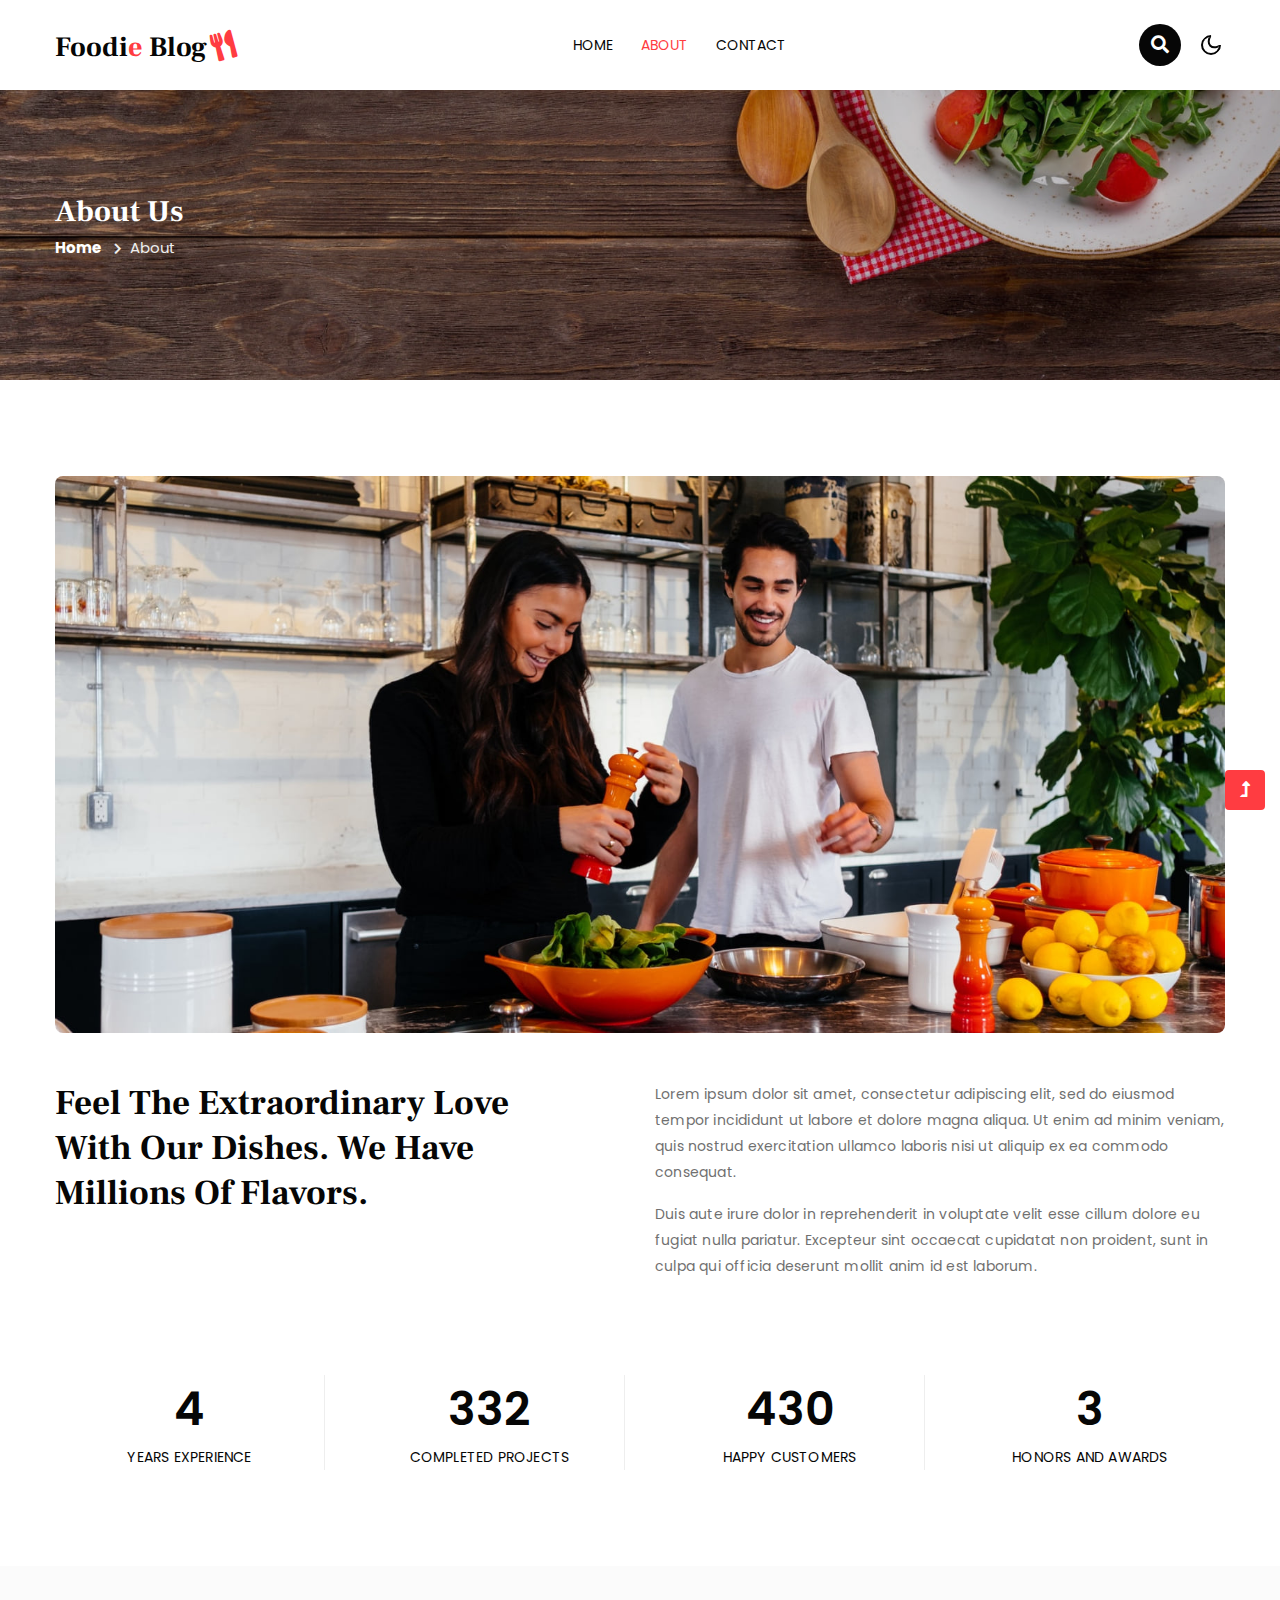
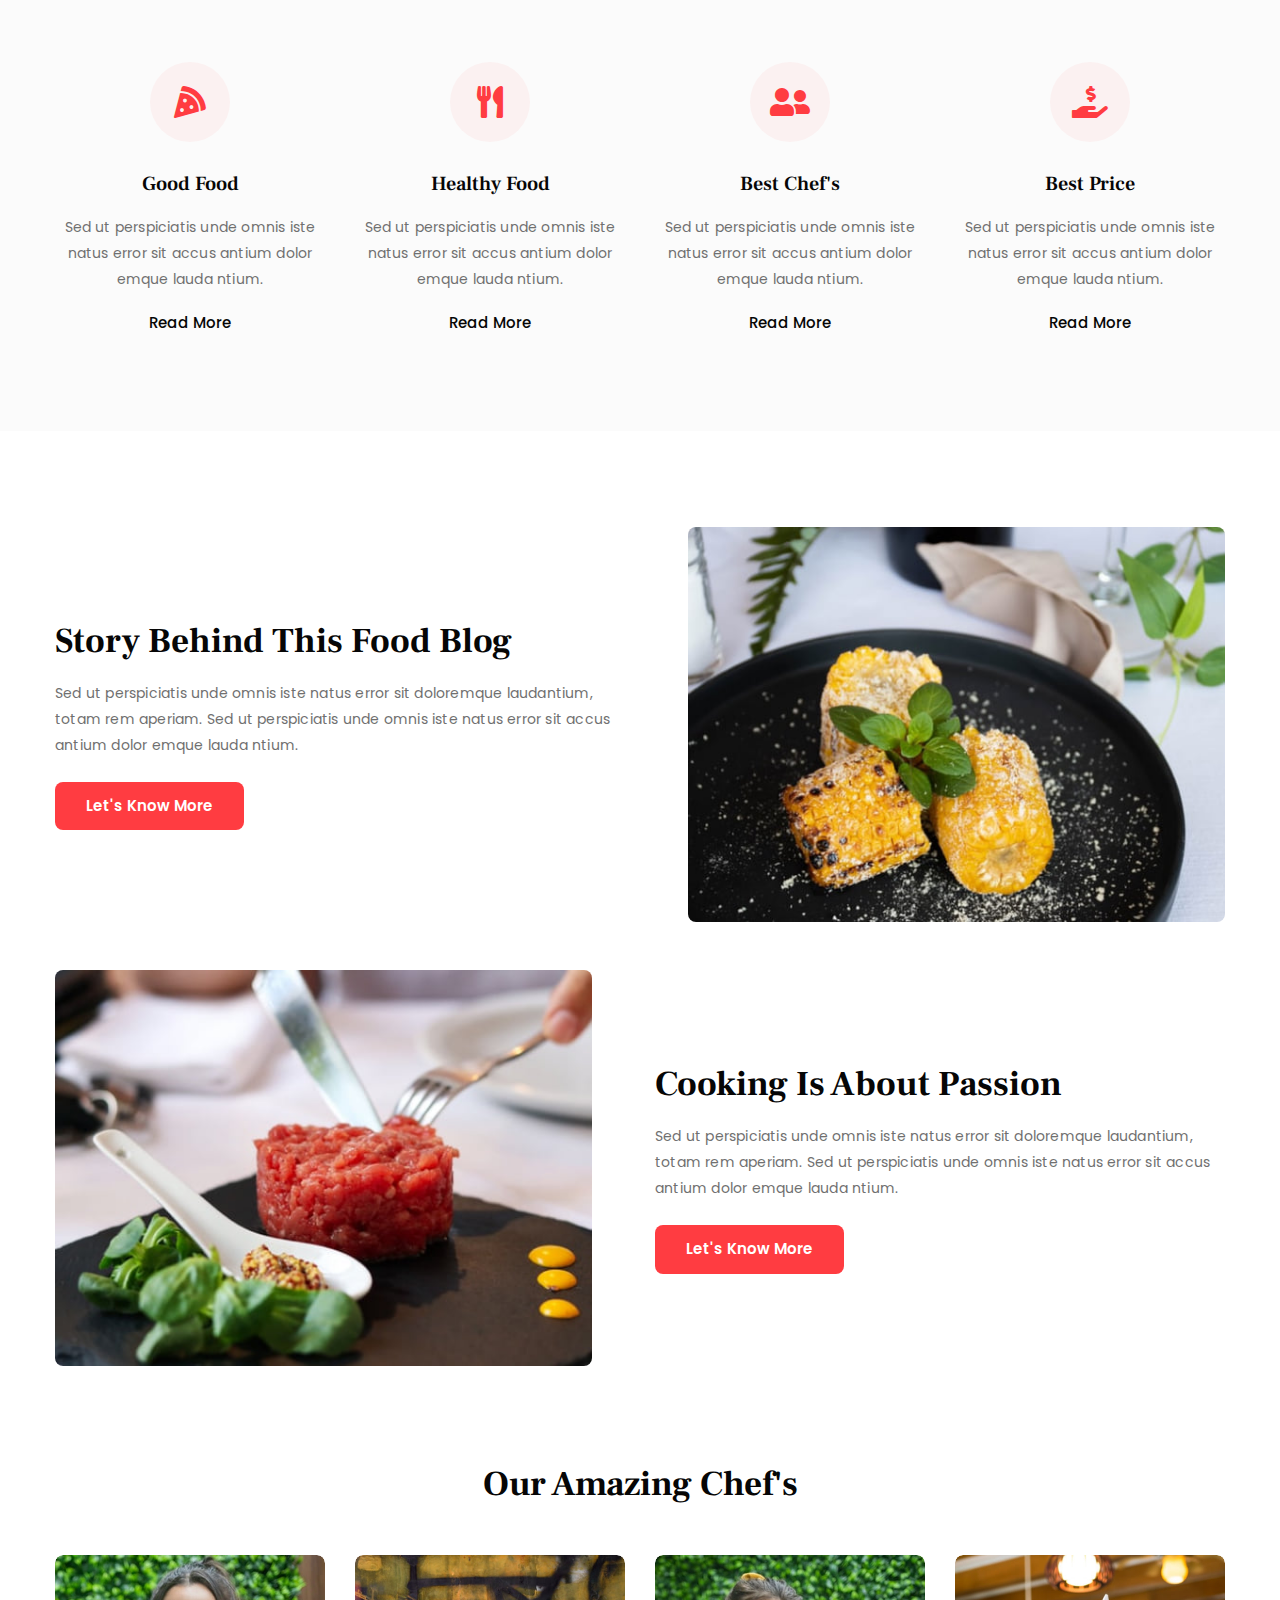
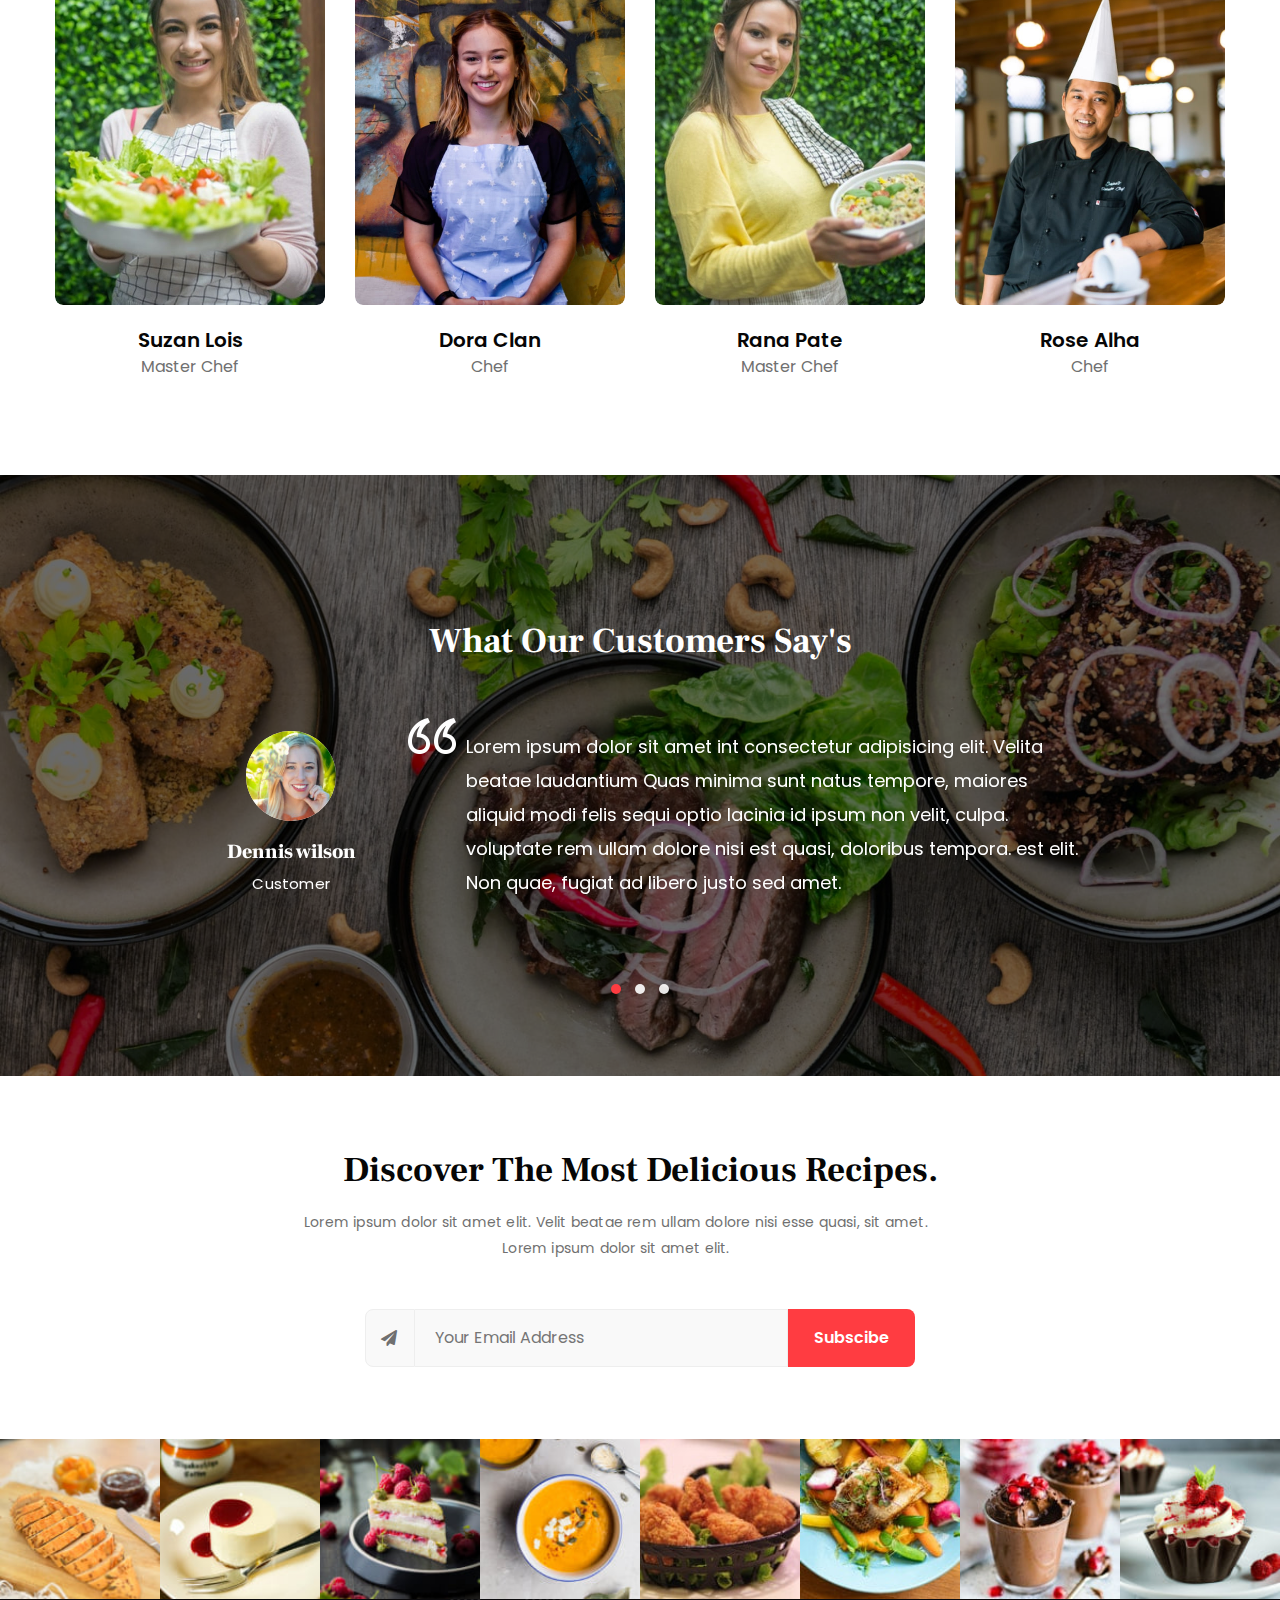
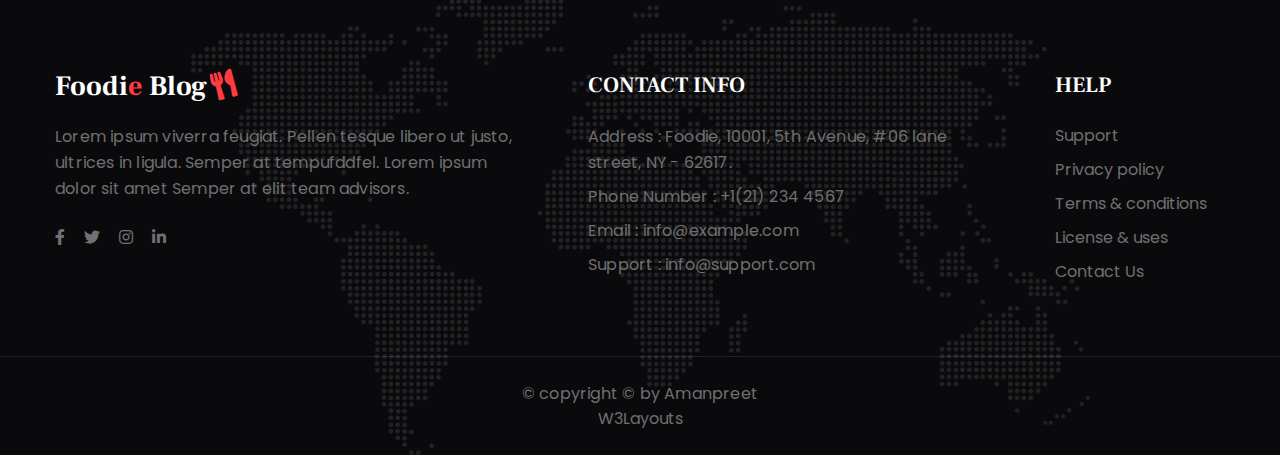
==== about.html @ e9ca2709 "Final Project" ====
<!--
Author: W3layouts
Author URL: http://w3layouts.com
-->
<!doctype html>
<html lang="en">

<head>
    <!-- Required meta tags -->
    <meta charset="utf-8">
    <meta name="viewport" content="width=device-width, initial-scale=1, shrink-to-fit=no">
    <title>Foodie Blog - Blog Category Bootstrap Responsive Website Template - About Us : W3Layouts</title>
    <!-- google-fonts -->
    <link href="//fonts.googleapis.com/css2?family=Frank+Ruhl+Libre:wght@300;400;500;700;900&display=swap"
        rel="stylesheet">
    <link
        href="//fonts.googleapis.com/css2?family=Poppins:ital,wght@0,100;0,200;0,300;0,400;0,500;0,600;0,700;0,800;0,900;1,100;1,200;1,300;1,400;1,500;1,600;1,700;1,800;1,900&display=swap"
        rel="stylesheet">
    <!-- //google-fonts -->
    <!-- Template CSS Style link -->
    <link rel="stylesheet" href="assets/css/style-starter.css">
</head>

<body>
    <!--header-->
    <header id="site-header" class="fixed-top">
        <div class="container">
            <nav class="navbar navbar-expand-lg stroke">
                <h1>
                    <a class="navbar-brand" href="index.html">
                        Foodi<span>e</span> Blog<i class="fas fa-utensils"></i>
                    </a>
                </h1>
                <!-- if logo is image enable this   
    <a class="navbar-brand" href="#index.html">
        <img src="image-path" alt="Your logo" title="Your logo" style="height:35px;" />
    </a> -->
                <button class="navbar-toggler  collapsed bg-gradient" type="button" data-toggle="collapse"
                    data-target="#navbarTogglerDemo02" aria-controls="navbarTogglerDemo02" aria-expanded="false"
                    aria-label="Toggle navigation">
                    <span class="navbar-toggler-icon fa icon-expand fa-bars"></span>
                    <span class="navbar-toggler-icon fa icon-close fa-times"></span>
                </button>

                <div class="collapse navbar-collapse" id="navbarTogglerDemo02">
                    <ul class="navbar-nav mx-lg-auto">
                        <li class="nav-item">
                            <a class="nav-link" href="index.html">Home <span class="sr-only">(current)</span></a>
                        </li>
                        <li class="nav-item active">
                            <a class="nav-link" href="about.html">About</a>
                        </li>
                        <li class="nav-item">
                            <a class="nav-link" href="contact.html">Contact</a>
                        </li>
                    </ul>
                </div>
                <!-- search button -->
                <div class="search-right ml-lg-3">
                    <div class="search-container">
                        <form action="/search" method="get">
                            <input class="search expandright" id="searchright" type="search" name="q"
                                placeholder="Search">
                            <label class="button searchbutton" for="searchright"><i class="fas fa-search"></i></label>
                        </form>
                    </div>
                </div>
                <!-- //search button -->
                <!-- toggle switch for light and dark theme -->
                <div class="cont-ser-position">
                    <nav class="navigation">
                        <div class="theme-switch-wrapper">
                            <label class="theme-switch" for="checkbox">
                                <input type="checkbox" id="checkbox">
                                <div class="mode-container">
                                    <i class="gg-sun"></i>
                                    <i class="gg-moon"></i>
                                </div>
                            </label>
                        </div>
                    </nav>
                </div>
                <!-- //toggle switch for light and dark theme -->
            </nav>
        </div>
    </header>
    <!--//header-->

    <!-- inner banner -->
    <section class="inner-banner py-5">
        <div class="w3l-breadcrumb py-lg-5">
            <div class="container pt-sm-5 pt-4 pb-sm-4">
                <h4 class="inner-text-title font-weight-bold pt-5">About Us</h4>
                <ul class="breadcrumbs-custom-path">
                    <li><a href="index.html">Home</a></li>
                    <li class="active"><span class="fa fa-chevron-right mx-2" aria-hidden="true"></span>About</li>
                </ul>
            </div>
        </div>
    </section>
    <!-- //inner banner -->

    <!-- about section -->
    <section class="about-section py-5">
        <div class="container py-md-5 py-4">
            <img src="assets/images/about.jpg" alt="" class="img-fluid radius-image">
            <div class="row mt-sm-5 mt-4">
                <div class="col-lg-6 about-left-inner pr-lg-5">
                    <h3 class="title-style">Feel the extraordinary love with our dishes. We have millions of flavors.
                    </h3>
                </div>
                <div class="col-lg-6 about-right-inner mt-lg-0 mt-4">
                    <p>Lorem ipsum dolor sit amet, consectetur adipiscing elit, sed do eiusmod tempor
                        incididunt ut labore et dolore magna aliqua. Ut enim ad minim veniam, quis nostrud exercitation
                        ullamco laboris nisi ut aliquip ex ea commodo consequat. </p>
                    <p class="mt-3">Duis aute irure dolor in reprehenderit in voluptate velit esse cillum dolore eu
                        fugiat nulla pariatur. Excepteur sint occaecat cupidatat non proident, sunt in culpa qui officia
                        deserunt mollit anim id est laborum.</p>
                </div>
            </div>
        </div>
    </section>
    <!-- //about section -->

    <!-- stats -->
    <section class="w3_stats pb-5" id="stats">
        <div class="container pb-md-5 pb-4">
            <div class="w3-stats">
                <div class="row text-center">
                    <div class="col-lg-3 col-sm-6">
                        <div class="counter">
                            <div class="timer count-title count-number" data-to="36" data-speed="1500"></div>
                            <p class="count-text">Years Experience</p>
                        </div>
                    </div>
                    <div class="col-lg-3 col-sm-6 mt-sm-0 mt-4">
                        <div class="counter">
                            <div class="timer count-title count-number" data-to="2780" data-speed="1500"></div>
                            <p class="count-text">Completed Projects</p>
                        </div>
                    </div>
                    <div class="col-lg-3 col-sm-6 mt-lg-0 mt-4">
                        <div class="counter">
                            <div class="timer count-title count-number" data-to="3600" data-speed="1500"></div>
                            <p class="count-text">Happy Customers</p>
                        </div>
                    </div>
                    <div class="col-lg-3 col-sm-6 mt-lg-0 mt-4">
                        <div class="counter border-right-0">
                            <div class="timer count-title count-number" data-to="26" data-speed="1500"></div>
                            <p class="count-text">Honors and Awards</p>
                        </div>
                    </div>
                </div>
            </div>
        </div>
    </section>
    <!-- //stats -->

    <!-- 3 grids with icon section -->
    <section class="w3l-feature-8">
        <div class="features-main py-5">
            <div class="container py-md-5 py-4">
                <div class="row text-center">
                    <div class="col-lg-3 col-sm-6 feature-body">
                        <div class="feature-icon">
                            <i class="fas fa-pizza-slice"></i>
                        </div>
                        <div class="feature-info">
                            <h3 class="feature-title mb-3"><a href="#featured">Good Food</a></h3>
                            <p>Sed ut perspiciatis unde omnis iste natus error sit accus antium dolor emque lauda ntium.
                            </p>
                            <a href="#featured" class="feature-link">Read More</a>
                        </div>
                    </div>
                    <div class="col-lg-3 col-sm-6 feature-body mt-sm-0 mt-5">
                        <div class="feature-icon">
                            <i class="fas fa-utensils"></i>
                        </div>
                        <div class="feature-info">
                            <h3 class="feature-title mb-3"><a href="#featured">Healthy Food</a></h3>
                            <p>Sed ut perspiciatis unde omnis iste natus error sit accus antium dolor emque lauda ntium.
                            </p>
                            <a href="#featured" class="feature-link">Read More</a>
                        </div>
                    </div>
                    <div class="col-lg-3 col-sm-6 feature-body mt-lg-0 mt-5">
                        <div class="feature-icon">
                            <i class="fas fa-user-friends"></i>
                        </div>
                        <div class="feature-info">
                            <h3 class="feature-title mb-3"><a href="#featured">Best Chef's</a></h3>
                            <p>Sed ut perspiciatis unde omnis iste natus error sit accus antium dolor emque lauda ntium.
                            </p>
                            <a href="#featured" class="feature-link">Read More</a>
                        </div>
                    </div>
                    <div class="col-lg-3 col-sm-6 feature-body mt-lg-0 mt-5">
                        <div class="feature-icon">
                            <i class="fas fa-hand-holding-usd"></i>
                        </div>
                        <div class="feature-info">
                            <h3 class="feature-title mb-3"><a href="#featured">Best Price</a></h3>
                            <p>Sed ut perspiciatis unde omnis iste natus error sit accus antium dolor emque lauda ntium.
                            </p>
                            <a href="#featured" class="feature-link">Read More</a>
                        </div>
                    </div>
                </div>
            </div>
        </div>
    </section>
    <!-- //3 grids with icon section -->

    <!-- image with content section -->
    <section class="image-with-content pt-5">
        <div class="container pt-md-5 pt-4">
            <div class="row align-items-center">
                <div class="col-lg-6 content-sec-1">
                    <h3 class="title-style mb-3">Story behind this food blog</h3>
                    <p>Sed ut perspiciatis unde omnis iste natus error sit
                        doloremque laudantium, totam rem aperiam. Sed ut perspiciatis unde omnis iste natus error sit
                        accus antium dolor emque lauda ntium.
                    </p>
                    <a class="btn btn-style mt-4" href="#blog">Let's Know More</a>
                </div>
                <div class="col-lg-6 pl-lg-5 mt-lg-0 mt-sm-5 mt-4">
                    <img src="assets/images/banner-b2.jpg" alt="" class="img-fluid radius-image">
                </div>
            </div>
            <div class="row align-items-center mt-5">
                <div class="col-lg-6 pr-lg-5 mt-lg-0 mt-sm-5 mt-4 order-lg-1 order-2">
                    <img src="assets/images/banner-b1.jpg" alt="" class="img-fluid radius-image">
                </div>
                <div class="col-lg-6 content-sec-1 order-lg-2 order-1">
                    <h3 class="title-style mb-3">Cooking is about passion</h3>
                    <p>Sed ut perspiciatis unde omnis iste natus error sit
                        doloremque laudantium, totam rem aperiam. Sed ut perspiciatis unde omnis iste natus error sit
                        accus antium dolor emque lauda ntium.
                    </p>
                    <a class="btn btn-style mt-4" href="#blog">Let's Know More</a>
                </div>
            </div>
        </div>
    </section>
    <!-- //image with content section -->

    <!-- team section -->
    <section class="w3l-team section py-5" id="team">
        <div class="container py-md-5 py-4">
            <h3 class="title-style text-center mb-lg-5 mb-4">Our Amazing Chef's</h3>
            <div class="row">
                <div class="section_content teamy-team">
                    <div class="col-lg-3 col-6">
                        <div class="teamy teamy_style1 teamy_mask-circle">
                            <div class="teamy_layout">
                                <div class="teamy_preview">
                                    <img src="assets/images/team1.jpg" class="radius-image img-fluid w-100"
                                        alt="The demo photo">
                                </div>
                                <div class="teamy_back">
                                    <div class="teamy_back-inner">
                                        <a href="#facebook" class="social"> <i class="fab fa-facebook-f"></i> </a>
                                        <a href="#twitter" class="social"> <i class="fab fa-twitter"></i> </a>
                                        <a href="#instagram" class="social"> <i class="fab fa-instagram"></i> </a>
                                    </div>
                                </div>
                            </div>
                            <div class="teamy_content">
                                <a href="#url" class="teamy_name">Suzan Lois</a>
                                <span class="teamy_post">Master Chef</span>
                            </div>
                        </div>
                    </div>
                    <div class="col-lg-3 col-6">
                        <div class="teamy teamy_style1 teamy_mask-circle">
                            <div class="teamy_layout">
                                <div class="teamy_preview">
                                    <img src="assets/images/team2.jpg" class="radius-image img-fluid w-100"
                                        alt="The demo photo">
                                </div>
                                <div class="teamy_back">
                                    <div class="teamy_back-inner">
                                        <a href="#facebook" class="social"> <i class="fab fa-facebook-f"></i> </a>
                                        <a href="#twitter" class="social"> <i class="fab fa-twitter"></i> </a>
                                        <a href="#instagram" class="social"> <i class="fab fa-instagram"></i> </a>
                                    </div>
                                </div>
                            </div>
                            <div class="teamy_content">
                                <a href="#url" class="teamy_name">Dora Clan</a>
                                <span class="teamy_post">Chef</span>
                            </div>
                        </div>
                    </div>
                    <div class="col-lg-3 col-6 mt-lg-0 mt-5">
                        <div class="teamy teamy_style1 teamy_mask-circle">
                            <div class="teamy_layout">
                                <div class="teamy_preview">
                                    <img src="assets/images/team3.jpg" class="radius-image img-fluid w-100"
                                        alt="The demo photo">
                                </div>
                                <div class="teamy_back">
                                    <div class="teamy_back-inner">
                                        <a href="#facebook" class="social"> <i class="fab fa-facebook-f"></i> </a>
                                        <a href="#twitter" class="social"> <i class="fab fa-twitter"></i> </a>
                                        <a href="#instagram" class="social"> <i class="fab fa-instagram"></i> </a>
                                    </div>
                                </div>
                            </div>
                            <div class="teamy_content">
                                <a href="#url" class="teamy_name">Rana Pate</a>
                                <span class="teamy_post">Master Chef</span>
                            </div>
                        </div>
                    </div>
                    <div class="col-lg-3 col-6 mt-lg-0 mt-5">
                        <div class="teamy teamy_style1 teamy_mask-circle">
                            <div class="teamy_layout">
                                <div class="teamy_preview">
                                    <img src="assets/images/team4.jpg" class="radius-image img-fluid w-100"
                                        alt="The demo photo">
                                </div>
                                <div class="teamy_back">
                                    <div class="teamy_back-inner">
                                        <a href="#facebook" class="social"> <i class="fab fa-facebook-f"></i> </a>
                                        <a href="#twitter" class="social"> <i class="fab fa-twitter"></i> </a>
                                        <a href="#instagram" class="social"> <i class="fab fa-instagram"></i> </a>
                                    </div>
                                </div>
                            </div>
                            <div class="teamy_content">
                                <a href="#url" class="teamy_name">Rose Alha</a>
                                <span class="teamy_post">Chef</span>
                            </div>
                        </div>
                    </div>
                </div>
            </div>
        </div>
    </section>
    <!-- //team section -->

    <!-- testimonials -->
    <section class="w3l-clients-1 py-5" id="testimonials">
        <div class="cusrtomer-layout py-lg-5">
            <div class="container py-md-5 py-4">
                <div class="text-center mb-lg-5 mb-4">
                    <h3 class="title-style text-white">
                        What our Customers say's
                    </h3>
                </div>
                <div class="testimonial-row">
                    <div id="owl-demo2" class="owl-two owl-carousel owl-theme mb-md-3 mb-sm-5 mb-4">
                        <div class="item">
                            <div class="testimonial-content">
                                <div class="row testimonial align-items-center">
                                    <div class="col-md-3 testi-des">
                                        <a href="#url" class="testi-img">
                                            <img src="assets/images/testi1.jpg" alt="" class="radius-image img-fluid">
                                        </a>
                                        <div class="peopl align-self">
                                            <h3>Dennis wilson</h3>
                                            <p class="identity">Customer </p>
                                        </div>
                                    </div>
                                    <div class="col-md-9 pl-lg-5 mt-md-0 mt-4 text-left testi-cont">
                                        <blockquote>
                                            <q>Lorem ipsum dolor sit amet int consectetur adipisicing elit. Velita
                                                beatae
                                                laudantium Quas minima sunt natus tempore, maiores aliquid modi felis
                                                sequi optio lacinia id ipsum non velit, culpa.
                                                voluptate rem ullam dolore nisi est quasi, doloribus tempora.
                                                est elit. Non quae, fugiat ad libero justo sed amet.</q>
                                        </blockquote>
                                    </div>
                                </div>
                            </div>
                        </div>
                        <div class="item">
                            <div class="testimonial-content">
                                <div class="row testimonial align-items-center">
                                    <div class="col-md-3 testi-des">
                                        <a href="#url" class="testi-img">
                                            <img src="assets/images/testi2.jpg" alt="" class="radius-image img-fluid">
                                        </a>
                                        <div class="peopl align-self">
                                            <h3>Dennis wilson</h3>
                                            <p class="identity">Customer </p>
                                        </div>
                                    </div>
                                    <div class="col-md-9 pl-lg-5 mt-md-0 mt-4 text-left testi-cont">
                                        <blockquote>
                                            <q>Lorem ipsum dolor sit amet int consectetur adipisicing elit. Velita
                                                beatae
                                                laudantium Quas minima sunt natus tempore, maiores aliquid modi felis
                                                sequi optio lacinia id ipsum non velit, culpa.
                                                voluptate rem ullam dolore nisi est quasi, doloribus tempora.
                                                est elit. Non quae, fugiat ad libero justo sed amet.</q>
                                        </blockquote>
                                    </div>
                                </div>
                            </div>
                        </div>
                        <div class="item">
                            <div class="testimonial-content">
                                <div class="row testimonial align-items-center">
                                    <div class="col-md-3 testi-des">
                                        <a href="#url" class="testi-img">
                                            <img src="assets/images/testi3.jpg" alt="" class="radius-image img-fluid">
                                        </a>
                                        <div class="peopl align-self">
                                            <h3>Dennis wilson</h3>
                                            <p class="identity">Customer </p>
                                        </div>
                                    </div>
                                    <div class="col-md-9 pl-lg-5 mt-md-0 mt-4 text-left testi-cont">
                                        <blockquote>
                                            <q>Lorem ipsum dolor sit amet int consectetur adipisicing elit. Velita
                                                beatae
                                                laudantium Quas minima sunt natus tempore, maiores aliquid modi felis
                                                sequi optio lacinia id ipsum non velit, culpa.
                                                voluptate rem ullam dolore nisi est quasi, doloribus tempora.
                                                est elit. Non quae, fugiat ad libero justo sed amet.</q>
                                        </blockquote>
                                    </div>
                                </div>
                            </div>
                        </div>
                    </div>
                </div>
            </div>
        </div>
    </section>
    <!-- //testimonials -->

    <!-- subscribe section -->
    <section class="w3l-project py-5" id="subscribe">
        <div class="container py-4">
            <div class="bottom-info">
                <div class="header-section text-center">
                    <h3 class="title-style">Discover the most delicious recipes.</h3>
                    <p class="mt-3 pr-lg-5">Lorem ipsum dolor sit amet elit. Velit beatae
                        rem ullam dolore nisi esse quasi, sit amet. Lorem ipsum dolor sit
                        amet elit.</p>
                </div>
                <form action="#" class="subscribe mt-5" method="post">
                    <div class="input-group-text"><i class="fas fa-paper-plane"></i></div>
                    <input type="email" name="email" placeholder="Your Email Address" required="">
                    <button class="btn btn-style">Subscibe</button>
                </form>
            </div>
        </div>
    </section>
    <!-- //subscribe section -->

    <!-- instagram-feeds -->
    <div class="projects" id="special">
        <div class="projects-grids">
            <div class="istagram-feeds">
                <div class="projects-w3l-grid-info">
                    <a href="blog-single.html"><img src="assets/images/blog-s1.jpg" class="img-fluid" alt="" />
                        <div class="content-overlay"></div>
                        <div class="content-details fadeIn-top">
                            <span class="fab fa-instagram"></span>
                        </div>
                    </a>
                </div>
                <div class="projects-w3l-grid-info">
                    <a href="blog-single.html"><img src="assets/images/blog-s2.jpg" class="img-fluid" alt="" />
                        <div class="content-overlay"></div>
                        <div class="content-details fadeIn-top">
                            <span class="fab fa-instagram"></span>
                        </div>
                    </a>
                </div>
                <div class="projects-w3l-grid-info">
                    <a href="blog-single.html"><img src="assets/images/blog-s3.jpg" class="img-fluid" alt="" />
                        <div class="content-overlay"></div>
                        <div class="content-details fadeIn-top">
                            <span class="fab fa-instagram"></span>
                        </div>
                    </a>
                </div>
                <div class="projects-w3l-grid-info">
                    <a href="blog-single.html"><img src="assets/images/blog-s4.jpg" class="img-fluid" alt="" />
                        <div class="content-overlay"></div>
                        <div class="content-details fadeIn-top">
                            <span class="fab fa-instagram"></span>
                        </div>
                    </a>
                </div>
                <div class="projects-w3l-grid-info">
                    <a href="blog-single.html"><img src="assets/images/blog-s5.jpg" class="img-fluid" alt="" />
                        <div class="content-overlay"></div>
                        <div class="content-details fadeIn-top">
                            <span class="fab fa-instagram"></span>
                        </div>
                    </a>
                </div>
                <div class="projects-w3l-grid-info">
                    <a href="blog-single.html"><img src="assets/images/blog-s6.jpg" class="img-fluid" alt="" />
                        <div class="content-overlay"></div>
                        <div class="content-details fadeIn-top">
                            <span class="fab fa-instagram"></span>
                        </div>
                    </a>
                </div>
                <div class="projects-w3l-grid-info">
                    <a href="blog-single.html"><img src="assets/images/blog-s8.jpg" class="img-fluid" alt="" />
                        <div class="content-overlay"></div>
                        <div class="content-details fadeIn-top">
                            <span class="fab fa-instagram"></span>
                        </div>
                    </a>
                </div>
                <div class="projects-w3l-grid-info">
                    <a href="blog-single.html"><img src="assets/images/blog-s7.jpg" class="img-fluid" alt="" />
                        <div class="content-overlay"></div>
                        <div class="content-details fadeIn-top">
                            <span class="fab fa-instagram"></span>
                        </div>
                    </a>
                </div>
            </div>
        </div>
    </div>
    <!-- //instagram-feeds -->

    <!-- footer -->
    <footer class="w3l-footer-29-main">
        <div class="footer-29 py-5">
            <div class="container py-sm-4">
                <div class="row footer-top-29">
                    <div class="col-lg-5 col-md-6 footer-list-29 footer-1">
                        <h2 class="mb-4">
                            <a class="footer-logo" href="index.html">
                                Foodi<span>e</span> Blog<i class="fas fa-utensils"></i>
                            </a>
                        </h2>
                        <p>Lorem ipsum viverra feugiat. Pellen tesque libero ut justo, ultrices in ligula. Semper at
                            tempufddfel. Lorem ipsum dolor sit amet Semper at elit team advisors.</p>
                        <div class="main-social-footer-29 mt-md-4 mt-3">
                            <a href="#facebook" class="facebook"><i class="fab fa-facebook-f"></i></a>
                            <a href="#twitter" class="twitter"><i class="fab fa-twitter"></i></a>
                            <a href="#instagram" class="instagram"><i class="fab fa-instagram"></i></a>
                            <a href="#linkedin" class="linkedin"><i class="fab fa-linkedin-in"></i></a>
                        </div>
                    </div>

                    <div class="col-xl-5 col-lg-4 col-md-6 footer-list-29 footer-1 px-xl-5 mt-md-0 mt-5">
                        <h6 class="footer-title-29">Contact Info </h6>
                        <p class="mb-2">Address : Foodie, 10001, 5th Avenue, #06 lane street, NY - 62617.
                        </p>
                        <p class="mb-2">Phone Number : <a href="tel:+1(21) 234 4567">+1(21) 234 4567</a></p>
                        <p class="mb-2">Email : <a href="mailto:info@example.com">info@example.com</a></p>
                        <p>Support : <a href="mailto:info@support.com">info@support.com</a></p>
                    </div>

                    <div class="col-xl-2 col-lg-3 col-md-6 col-sm-5 col-6 footer-list-29 footer-2 mt-lg-0 mt-5">
                        <ul>
                            <h6 class="footer-title-29">Help</h6>
                            <li><a href="#support">Support</a></li>
                            <li><a href="#privacy">Privacy policy</a></li>
                            <li><a href="#terms">Terms & conditions</a></li>
                            <li><a href="#license">License & uses</a></li>
                            <li><a href="contact.html">Contact Us</a></li>
                        </ul>
                    </div>
                </div>
            </div>
        </div>
        <!-- copyright -->
        <section class="w3l-copyright text-center">
            <div class="container">
                <p class="copy-footer-29">© copyright &copy; by Amanpreet</a></p> <a
                        href="https://w3layouts.com/" target="_blank">
                        W3Layouts</a></p>
            </div>
        </section>
        <!-- //copyright -->
    </footer>
    <!-- //footer -->

    <!-- Js scripts -->
    <!-- move top -->
    <button onclick="topFunction()" id="movetop" title="Go to top">
        <span class="fas fa-level-up-alt" aria-hidden="true"></span>
    </button>
    <script>
        // When the user scrolls down 20px from the top of the document, show the button
        window.onscroll = function () {
            scrollFunction()
        };

        function scrollFunction() {
            if (document.body.scrollTop > 20 || document.documentElement.scrollTop > 20) {
                document.getElementById("movetop").style.display = "block";
            } else {
                document.getElementById("movetop").style.display = "none";
            }
        }

        // When the user clicks on the button, scroll to the top of the document
        function topFunction() {
            document.body.scrollTop = 0;
            document.documentElement.scrollTop = 0;
        }
    </script>
    <!-- //move top -->

    <!-- common jquery plugin -->
    <script src="assets/js/jquery-3.3.1.min.js"></script>
    <!-- //common jquery plugin -->

    <!-- counter for stats -->
    <script src="assets/js/counter.js"></script>
    <!-- //counter for stats -->

    <!-- owl carousel -->
    <script src="assets/js/owl.carousel.js"></script>
    <!-- script for tesimonials carousel slider -->
    <script>
        $(document).ready(function () {
            $("#owl-demo2").owlCarousel({
                loop: true,
                nav: false,
                margin: 50,
                autoplay: true,
                autoplayTimeout: 5000,
                autoplaySpeed: 1000,
                responsiveClass: true,
                responsive: {
                    0: {
                        items: 1,
                        nav: false
                    },
                    1000: {
                        items: 1,
                        nav: false
                    }
                }
            })
        })
    </script>
    <!-- //script for tesimonials carousel slider -->

    <!-- theme switch js (light and dark)-->
    <script src="assets/js/theme-change.js"></script>
    <!-- //theme switch js (light and dark)-->

    <!-- MENU-JS -->
    <script>
        $(window).on("scroll", function () {
            var scroll = $(window).scrollTop();

            if (scroll >= 80) {
                $("#site-header").addClass("nav-fixed");
            } else {
                $("#site-header").removeClass("nav-fixed");
            }
        });

        //Main navigation Active Class Add Remove
        $(".navbar-toggler").on("click", function () {
            $("header").toggleClass("active");
        });
        $(document).on("ready", function () {
            if ($(window).width() > 991) {
                $("header").removeClass("active");
            }
            $(window).on("resize", function () {
                if ($(window).width() > 991) {
                    $("header").removeClass("active");
                }
            });
        });
    </script>
    <!-- //MENU-JS -->

    <!-- disable body scroll which navbar is in active -->
    <script>
        $(function () {
            $('.navbar-toggler').click(function () {
                $('body').toggleClass('noscroll');
            })
        });
    </script>
    <!-- //disable body scroll which navbar is in active -->

    <!-- bootstrap -->
    <script src="assets/js/bootstrap.min.js"></script>
    <!-- //bootstrap -->
    <!-- //Js scripts -->
</body>

</html>
---- assets/css/style-starter.css ----
@charset "UTF-8";

/*--
Author: W3layouts
Author URL: http://w3layouts.com
--*/
/*!
 * Bootstrap v4.4.1 (https://getbootstrap.com/)
 * Copyright 2011-2019 The Bootstrap Authors
 * Copyright 2011-2019 Twitter, Inc.
 * Licensed under MIT (https://github.com/twbs/bootstrap/blob/master/LICENSE)
 */
:root {
  --blue: #007bff;
  --indigo: #6610f2;
  --purple: #6f42c1;
  --pink: #e83e8c;
  --red: #dc3545;
  --orange: #fd7e14;
  --yellow: #ffc107;
  --green: #28a745;
  --teal: #20c997;
  --cyan: #17a2b8;
  --white: #fff;
  --gray: #6c757d;
  --gray-dark: #343a40;
  --primary: #f34235;
  --secondary: #131514;
  --success: #28a745;
  --info: #17a2b8;
  --warning: #ffc107;
  --danger: #dc3545;
  --light: #f8f9fa;
  --dark: #343a40;
  --breakpoint-xs: 0;
  --breakpoint-sm: 576px;
  --breakpoint-md: 768px;
  --breakpoint-lg: 992px;
  --breakpoint-xl: 1200px;
  --font-family-sans-serif: -apple-system, BlinkMacSystemFont, "Segoe UI", Roboto, "Helvetica Neue", Arial, "Noto Sans", sans-serif, "Apple Color Emoji", "Segoe UI Emoji", "Segoe UI Symbol", "Noto Color Emoji";
  --font-family-monospace: SFMono-Regular, Menlo, Monaco, Consolas, "Liberation Mono", "Courier New", monospace;
}

*,
*::before,
*::after {
  box-sizing: border-box;
}

html {
  font-family: sans-serif;
  line-height: 1.15;
  -webkit-text-size-adjust: 100%;
  -webkit-tap-highlight-color: rgba(0, 0, 0, 0);
}

article,
aside,
figcaption,
figure,
footer,
header,
hgroup,
main,
nav,
section {
  display: block;
}

body {
  margin: 0;
  font-family: -apple-system, BlinkMacSystemFont, "Segoe UI", Roboto, "Helvetica Neue", Arial, "Noto Sans", sans-serif, "Apple Color Emoji", "Segoe UI Emoji", "Segoe UI Symbol", "Noto Color Emoji";
  font-size: 1rem;
  font-weight: 400;
  line-height: 1.5;
  color: #212529;
  text-align: left;
  background-color: #fff;
}

[tabindex="-1"]:focus:not(:focus-visible) {
  outline: 0 !important;
}

hr {
  box-sizing: content-box;
  height: 0;
  overflow: visible;
}

h1,
h2,
h3,
h4,
h5,
h6 {
  margin-top: 0;
  margin-bottom: 0.5rem;
}

p {
  margin-top: 0;
  margin-bottom: 1rem;
}

abbr[title],
abbr[data-original-title] {
  text-decoration: underline;
  -webkit-text-decoration: underline dotted;
  text-decoration: underline dotted;
  cursor: help;
  border-bottom: 0;
  -webkit-text-decoration-skip-ink: none;
  text-decoration-skip-ink: none;
}

address {
  margin-bottom: 1rem;
  font-style: normal;
  line-height: inherit;
}

ol,
ul,
dl {
  margin-top: 0;
  margin-bottom: 1rem;
}

ol ol,
ul ul,
ol ul,
ul ol {
  margin-bottom: 0;
}

dt {
  font-weight: 600;
}

dd {
  margin-bottom: .5rem;
  margin-left: 0;
}

blockquote {
  margin: 0 0 1rem;
}

b,
strong {
  font-weight: bolder;
}

small {
  font-size: 80%;
}

sub,
sup {
  position: relative;
  font-size: 75%;
  line-height: 0;
  vertical-align: baseline;
}

sub {
  bottom: -.25em;
}

sup {
  top: -.5em;
}

a {
  color: var(--font-color);
  text-decoration: none;
  background-color: transparent;
}

a:hover {
  color: var(--primary-color);
  text-decoration: underline;
}

a,
a:hover,
button,
button:hover {
  text-decoration: none;
  transition: .5s all;
  -moz-transition: .5s all;
}

a:not([href]) {
  color: inherit;
  text-decoration: none;
}

a:not([href]):hover {
  color: inherit;
  text-decoration: none;
}

pre,
code,
kbd,
samp {
  font-family: SFMono-Regular, Menlo, Monaco, Consolas, "Liberation Mono", "Courier New", monospace;
  font-size: 1em;
}

pre {
  margin-top: 0;
  margin-bottom: 1rem;
  overflow: auto;
}

figure {
  margin: 0 0 1rem;
}

img {
  vertical-align: middle;
  border-style: none;
}

svg {
  overflow: hidden;
  vertical-align: middle;
}

table {
  border-collapse: collapse;
}

caption {
  padding-top: 0.75rem;
  padding-bottom: 0.75rem;
  color: #6c757d;
  text-align: left;
  caption-side: bottom;
}

th {
  text-align: inherit;
}

label {
  display: inline-block;
  margin-bottom: 0.5rem;
}

button {
  border-radius: 0;
}

button:focus {
  outline: 1px dotted;
  outline: 5px auto -webkit-focus-ring-color;
}

input,
button,
select,
optgroup,
textarea {
  margin: 0;
  font-family: inherit;
  font-size: inherit;
  line-height: inherit;
}

button,
input {
  overflow: visible;
}

button,
select {
  text-transform: none;
}

select {
  word-wrap: normal;
}

button,
[type="button"],
[type="reset"],
[type="submit"] {
  -webkit-appearance: button;
}

button:not(:disabled),
[type="button"]:not(:disabled),
[type="reset"]:not(:disabled),
[type="submit"]:not(:disabled) {
  cursor: pointer;
}

button::-moz-focus-inner,
[type="button"]::-moz-focus-inner,
[type="reset"]::-moz-focus-inner,
[type="submit"]::-moz-focus-inner {
  padding: 0;
  border-style: none;
}

input[type="radio"],
input[type="checkbox"] {
  box-sizing: border-box;
  padding: 0;
}

input[type="date"],
input[type="time"],
input[type="datetime-local"],
input[type="month"] {
  -webkit-appearance: listbox;
}

textarea {
  overflow: auto;
  resize: vertical;
}

fieldset {
  min-width: 0;
  padding: 0;
  margin: 0;
  border: 0;
}

legend {
  display: block;
  width: 100%;
  max-width: 100%;
  padding: 0;
  margin-bottom: .5rem;
  font-size: 1.5rem;
  line-height: inherit;
  color: inherit;
  white-space: normal;
}

@media (max-width: 1200px) {
  legend {
    font-size: calc(1.275rem + 0.3vw);
  }
}

progress {
  vertical-align: baseline;
}

[type="number"]::-webkit-inner-spin-button,
[type="number"]::-webkit-outer-spin-button {
  height: auto;
}

[type="search"] {
  outline-offset: -2px;
  -webkit-appearance: none;
}

[type="search"]::-webkit-search-decoration {
  -webkit-appearance: none;
}

::-webkit-file-upload-button {
  font: inherit;
  -webkit-appearance: button;
}

output {
  display: inline-block;
}

summary {
  display: list-item;
  cursor: pointer;
}

template {
  display: none;
}

[hidden] {
  display: none !important;
}

h1,
h2,
h3,
h4,
h5,
h6,
.h1,
.h2,
.h3,
.h4,
.h5,
.h6 {
  margin-bottom: 0.5rem;
  font-weight: 400;
  line-height: 28px;
}

h1,
.h1 {
  font-size: 2.5rem;
}

@media (max-width: 1200px) {

  h1,
  .h1 {
    font-size: calc(1.375rem + 1.5vw);
  }
}

h2,
.h2 {
  font-size: 2rem;
}

@media (max-width: 1200px) {

  h2,
  .h2 {
    font-size: calc(1.325rem + 0.9vw);
  }
}

h3,
.h3 {
  font-size: 1.75rem;
}

@media (max-width: 1200px) {

  h3,
  .h3 {
    font-size: calc(1.3rem + 0.6vw);
  }
}

h4,
.h4 {
  font-size: 1.5rem;
}

@media (max-width: 1200px) {

  h4,
  .h4 {
    font-size: calc(1.275rem + 0.3vw);
  }
}

h5,
.h5 {
  font-size: 1.25rem;
}

h6,
.h6 {
  font-size: 1rem;
}

.lead {
  font-size: 1.25rem;
  font-weight: 300;
}

.display-1 {
  font-size: 6rem;
  font-weight: 300;
  line-height: 1.2;
}

@media (max-width: 1200px) {
  .display-1 {
    font-size: calc(1.725rem + 5.7vw);
  }
}

.display-2 {
  font-size: 5.5rem;
  font-weight: 300;
  line-height: 1.2;
}

@media (max-width: 1200px) {
  .display-2 {
    font-size: calc(1.675rem + 5.1vw);
  }
}

.display-3 {
  font-size: 4.5rem;
  font-weight: 300;
  line-height: 1.2;
}

@media (max-width: 1200px) {
  .display-3 {
    font-size: calc(1.575rem + 3.9vw);
  }
}

.display-4 {
  font-size: 3.5rem;
  font-weight: 300;
  line-height: 1.2;
}

@media (max-width: 1200px) {
  .display-4 {
    font-size: calc(1.475rem + 2.7vw);
  }
}

hr {
  margin-top: 1rem;
  margin-bottom: 1rem;
  border: 0;
  border-top: 1px solid rgba(0, 0, 0, 0.1);
}

small,
.small {
  font-size: 80%;
  font-weight: 400;
}

mark,
.mark {
  padding: 0.2em;
  background-color: #fcf8e3;
}

.list-unstyled {
  padding-left: 0;
  list-style: none;
}

.list-inline {
  padding-left: 0;
  list-style: none;
}

.list-inline-item {
  display: inline-block;
}

.list-inline-item:not(:last-child) {
  margin-right: 0.5rem;
}

.initialism {
  font-size: 90%;
  text-transform: uppercase;
}

.blockquote {
  margin-bottom: 1rem;
  font-size: 1.25rem;
}

.blockquote-footer {
  display: block;
  font-size: 80%;
  color: #6c757d;
}

.blockquote-footer::before {
  content: "\2014\00A0";
}

.img-fluid {
  max-width: 100%;
  height: auto;
  width: 100%;
  display: block;
}

.img-thumbnail {
  padding: 0.25rem;
  background-color: #fff;
  border: 1px solid #dee2e6;
  border-radius: 0.25rem;
  max-width: 100%;
  height: auto;
}

.figure {
  display: inline-block;
}

.figure-img {
  margin-bottom: 0.5rem;
  line-height: 1;
}

.figure-caption {
  font-size: 90%;
  color: #6c757d;
}

code {
  font-size: 87.5%;
  color: #e83e8c;
  word-wrap: break-word;
}

a>code {
  color: inherit;
}

kbd {
  padding: 0.2rem 0.4rem;
  font-size: 87.5%;
  color: #fff;
  background-color: #212529;
  border-radius: 0.2rem;
}

kbd kbd {
  padding: 0;
  font-size: 100%;
  font-weight: 600;
}

pre {
  display: block;
  font-size: 87.5%;
  color: #212529;
}

pre code {
  font-size: inherit;
  color: inherit;
  word-break: normal;
}

.pre-scrollable {
  max-height: 340px;
  overflow-y: scroll;
}

.container {
  width: 100%;
  padding-right: 15px;
  padding-left: 15px;
  margin-right: auto;
  margin-left: auto;
}

@media (min-width: 576px) {
  .container {
    max-width: 540px;
  }
}

@media (min-width: 768px) {
  .container {
    max-width: 720px;
  }
}

@media (min-width: 992px) {
  .container {
    max-width: 960px;
  }
}

@media (min-width: 1200px) {
  .container {
    max-width: 1140px;
  }
}

.container-fluid,
.container-sm,
.container-md,
.container-lg,
.container-xl {
  width: 100%;
  padding-right: 15px;
  padding-left: 15px;
  margin-right: auto;
  margin-left: auto;
}

@media (min-width: 576px) {

  .container,
  .container-sm {
    max-width: 540px;
  }
}

@media (min-width: 768px) {

  .container,
  .container-sm,
  .container-md {
    max-width: 720px;
  }
}

@media (min-width: 992px) {

  .container,
  .container-sm,
  .container-md,
  .container-lg {
    max-width: 960px;
  }
}

@media (min-width: 1200px) {

  .container,
  .container-sm,
  .container-md,
  .container-lg,
  .container-xl {
    max-width: 1140px;
  }
}

.row {
  display: flex;
  flex-wrap: wrap;
  margin-right: -15px;
  margin-left: -15px;
}

.no-gutters {
  margin-right: 0;
  margin-left: 0;
}

.no-gutters>.col,
.no-gutters>[class*="col-"] {
  padding-right: 0;
  padding-left: 0;
}

.col-1,
.col-2,
.col-3,
.col-4,
.col-5,
.col-6,
.col-7,
.col-8,
.col-9,
.col-10,
.col-11,
.col-12,
.col,
.col-auto,
.col-sm-1,
.col-sm-2,
.col-sm-3,
.col-sm-4,
.col-sm-5,
.col-sm-6,
.col-sm-7,
.col-sm-8,
.col-sm-9,
.col-sm-10,
.col-sm-11,
.col-sm-12,
.col-sm,
.col-sm-auto,
.col-md-1,
.col-md-2,
.col-md-3,
.col-md-4,
.col-md-5,
.col-md-6,
.col-md-7,
.col-md-8,
.col-md-9,
.col-md-10,
.col-md-11,
.col-md-12,
.col-md,
.col-md-auto,
.col-lg-1,
.col-lg-2,
.col-lg-3,
.col-lg-4,
.col-lg-5,
.col-lg-6,
.col-lg-7,
.col-lg-8,
.col-lg-9,
.col-lg-10,
.col-lg-11,
.col-lg-12,
.col-lg,
.col-lg-auto,
.col-xl-1,
.col-xl-2,
.col-xl-3,
.col-xl-4,
.col-xl-5,
.col-xl-6,
.col-xl-7,
.col-xl-8,
.col-xl-9,
.col-xl-10,
.col-xl-11,
.col-xl-12,
.col-xl,
.col-xl-auto {
  position: relative;
  width: 100%;
  padding-right: 15px;
  padding-left: 15px;
}

.col {
  flex-basis: 0;
  flex-grow: 1;
  max-width: 100%;
}

.row-cols-1>* {
  flex: 0 0 100%;
  max-width: 100%;
}

.row-cols-2>* {
  flex: 0 0 50%;
  max-width: 50%;
}

.row-cols-3>* {
  flex: 0 0 33.33333%;
  max-width: 33.33333%;
}

.row-cols-4>* {
  flex: 0 0 25%;
  max-width: 25%;
}

.row-cols-5>* {
  flex: 0 0 20%;
  max-width: 20%;
}

.row-cols-6>* {
  flex: 0 0 16.66667%;
  max-width: 16.66667%;
}

.col-auto {
  flex: 0 0 auto;
  width: auto;
  max-width: 100%;
}

.col-1 {
  flex: 0 0 8.33333%;
  max-width: 8.33333%;
}

.col-2 {
  flex: 0 0 16.66667%;
  max-width: 16.66667%;
}

.col-3 {
  flex: 0 0 25%;
  max-width: 25%;
}

.col-4 {
  flex: 0 0 33.33333%;
  max-width: 33.33333%;
}

.col-5 {
  flex: 0 0 41.66667%;
  max-width: 41.66667%;
}

.col-6 {
  flex: 0 0 50%;
  max-width: 50%;
}

.col-7 {
  flex: 0 0 58.33333%;
  max-width: 58.33333%;
}

.col-8 {
  flex: 0 0 66.66667%;
  max-width: 66.66667%;
}

.col-9 {
  flex: 0 0 75%;
  max-width: 75%;
}

.col-10 {
  flex: 0 0 83.33333%;
  max-width: 83.33333%;
}

.col-11 {
  flex: 0 0 91.66667%;
  max-width: 91.66667%;
}

.col-12 {
  flex: 0 0 100%;
  max-width: 100%;
}

.order-first {
  order: -1;
}

.order-last {
  order: 13;
}

.order-0 {
  order: 0;
}

.order-1 {
  order: 1;
}

.order-2 {
  order: 2;
}

.order-3 {
  order: 3;
}

.order-4 {
  order: 4;
}

.order-5 {
  order: 5;
}

.order-6 {
  order: 6;
}

.order-7 {
  order: 7;
}

.order-8 {
  order: 8;
}

.order-9 {
  order: 9;
}

.order-10 {
  order: 10;
}

.order-11 {
  order: 11;
}

.order-12 {
  order: 12;
}

.offset-1 {
  margin-left: 8.33333%;
}

.offset-2 {
  margin-left: 16.66667%;
}

.offset-3 {
  margin-left: 25%;
}

.offset-4 {
  margin-left: 33.33333%;
}

.offset-5 {
  margin-left: 41.66667%;
}

.offset-6 {
  margin-left: 50%;
}

.offset-7 {
  margin-left: 58.33333%;
}

.offset-8 {
  margin-left: 66.66667%;
}

.offset-9 {
  margin-left: 75%;
}

.offset-10 {
  margin-left: 83.33333%;
}

.offset-11 {
  margin-left: 91.66667%;
}

@media (min-width: 576px) {
  .col-sm {
    flex-basis: 0;
    flex-grow: 1;
    max-width: 100%;
  }

  .row-cols-sm-1>* {
    flex: 0 0 100%;
    max-width: 100%;
  }

  .row-cols-sm-2>* {
    flex: 0 0 50%;
    max-width: 50%;
  }

  .row-cols-sm-3>* {
    flex: 0 0 33.33333%;
    max-width: 33.33333%;
  }

  .row-cols-sm-4>* {
    flex: 0 0 25%;
    max-width: 25%;
  }

  .row-cols-sm-5>* {
    flex: 0 0 20%;
    max-width: 20%;
  }

  .row-cols-sm-6>* {
    flex: 0 0 16.66667%;
    max-width: 16.66667%;
  }

  .col-sm-auto {
    flex: 0 0 auto;
    width: auto;
    max-width: 100%;
  }

  .col-sm-1 {
    flex: 0 0 8.33333%;
    max-width: 8.33333%;
  }

  .col-sm-2 {
    flex: 0 0 16.66667%;
    max-width: 16.66667%;
  }

  .col-sm-3 {
    flex: 0 0 25%;
    max-width: 25%;
  }

  .col-sm-4 {
    flex: 0 0 33.33333%;
    max-width: 33.33333%;
  }

  .col-sm-5 {
    flex: 0 0 41.66667%;
    max-width: 41.66667%;
  }

  .col-sm-6 {
    flex: 0 0 50%;
    max-width: 50%;
  }

  .col-sm-7 {
    flex: 0 0 58.33333%;
    max-width: 58.33333%;
  }

  .col-sm-8 {
    flex: 0 0 66.66667%;
    max-width: 66.66667%;
  }

  .col-sm-9 {
    flex: 0 0 75%;
    max-width: 75%;
  }

  .col-sm-10 {
    flex: 0 0 83.33333%;
    max-width: 83.33333%;
  }

  .col-sm-11 {
    flex: 0 0 91.66667%;
    max-width: 91.66667%;
  }

  .col-sm-12 {
    flex: 0 0 100%;
    max-width: 100%;
  }

  .order-sm-first {
    order: -1;
  }

  .order-sm-last {
    order: 13;
  }

  .order-sm-0 {
    order: 0;
  }

  .order-sm-1 {
    order: 1;
  }

  .order-sm-2 {
    order: 2;
  }

  .order-sm-3 {
    order: 3;
  }

  .order-sm-4 {
    order: 4;
  }

  .order-sm-5 {
    order: 5;
  }

  .order-sm-6 {
    order: 6;
  }

  .order-sm-7 {
    order: 7;
  }

  .order-sm-8 {
    order: 8;
  }

  .order-sm-9 {
    order: 9;
  }

  .order-sm-10 {
    order: 10;
  }

  .order-sm-11 {
    order: 11;
  }

  .order-sm-12 {
    order: 12;
  }

  .offset-sm-0 {
    margin-left: 0;
  }

  .offset-sm-1 {
    margin-left: 8.33333%;
  }

  .offset-sm-2 {
    margin-left: 16.66667%;
  }

  .offset-sm-3 {
    margin-left: 25%;
  }

  .offset-sm-4 {
    margin-left: 33.33333%;
  }

  .offset-sm-5 {
    margin-left: 41.66667%;
  }

  .offset-sm-6 {
    margin-left: 50%;
  }

  .offset-sm-7 {
    margin-left: 58.33333%;
  }

  .offset-sm-8 {
    margin-left: 66.66667%;
  }

  .offset-sm-9 {
    margin-left: 75%;
  }

  .offset-sm-10 {
    margin-left: 83.33333%;
  }

  .offset-sm-11 {
    margin-left: 91.66667%;
  }
}

@media (min-width: 768px) {
  .col-md {
    flex-basis: 0;
    flex-grow: 1;
    max-width: 100%;
  }

  .row-cols-md-1>* {
    flex: 0 0 100%;
    max-width: 100%;
  }

  .row-cols-md-2>* {
    flex: 0 0 50%;
    max-width: 50%;
  }

  .row-cols-md-3>* {
    flex: 0 0 33.33333%;
    max-width: 33.33333%;
  }

  .row-cols-md-4>* {
    flex: 0 0 25%;
    max-width: 25%;
  }

  .row-cols-md-5>* {
    flex: 0 0 20%;
    max-width: 20%;
  }

  .row-cols-md-6>* {
    flex: 0 0 16.66667%;
    max-width: 16.66667%;
  }

  .col-md-auto {
    flex: 0 0 auto;
    width: auto;
    max-width: 100%;
  }

  .col-md-1 {
    flex: 0 0 8.33333%;
    max-width: 8.33333%;
  }

  .col-md-2 {
    flex: 0 0 16.66667%;
    max-width: 16.66667%;
  }

  .col-md-3 {
    flex: 0 0 25%;
    max-width: 25%;
  }

  .col-md-4 {
    flex: 0 0 33.33333%;
    max-width: 33.33333%;
  }

  .col-md-5 {
    flex: 0 0 41.66667%;
    max-width: 41.66667%;
  }

  .col-md-6 {
    flex: 0 0 50%;
    max-width: 50%;
  }

  .col-md-7 {
    flex: 0 0 58.33333%;
    max-width: 58.33333%;
  }

  .col-md-8 {
    flex: 0 0 66.66667%;
    max-width: 66.66667%;
  }

  .col-md-9 {
    flex: 0 0 75%;
    max-width: 75%;
  }

  .col-md-10 {
    flex: 0 0 83.33333%;
    max-width: 83.33333%;
  }

  .col-md-11 {
    flex: 0 0 91.66667%;
    max-width: 91.66667%;
  }

  .col-md-12 {
    flex: 0 0 100%;
    max-width: 100%;
  }

  .order-md-first {
    order: -1;
  }

  .order-md-last {
    order: 13;
  }

  .order-md-0 {
    order: 0;
  }

  .order-md-1 {
    order: 1;
  }

  .order-md-2 {
    order: 2;
  }

  .order-md-3 {
    order: 3;
  }

  .order-md-4 {
    order: 4;
  }

  .order-md-5 {
    order: 5;
  }

  .order-md-6 {
    order: 6;
  }

  .order-md-7 {
    order: 7;
  }

  .order-md-8 {
    order: 8;
  }

  .order-md-9 {
    order: 9;
  }

  .order-md-10 {
    order: 10;
  }

  .order-md-11 {
    order: 11;
  }

  .order-md-12 {
    order: 12;
  }

  .offset-md-0 {
    margin-left: 0;
  }

  .offset-md-1 {
    margin-left: 8.33333%;
  }

  .offset-md-2 {
    margin-left: 16.66667%;
  }

  .offset-md-3 {
    margin-left: 25%;
  }

  .offset-md-4 {
    margin-left: 33.33333%;
  }

  .offset-md-5 {
    margin-left: 41.66667%;
  }

  .offset-md-6 {
    margin-left: 50%;
  }

  .offset-md-7 {
    margin-left: 58.33333%;
  }

  .offset-md-8 {
    margin-left: 66.66667%;
  }

  .offset-md-9 {
    margin-left: 75%;
  }

  .offset-md-10 {
    margin-left: 83.33333%;
  }

  .offset-md-11 {
    margin-left: 91.66667%;
  }
}

@media (min-width: 992px) {
  .col-lg {
    flex-basis: 0;
    flex-grow: 1;
    max-width: 100%;
  }

  .row-cols-lg-1>* {
    flex: 0 0 100%;
    max-width: 100%;
  }

  .row-cols-lg-2>* {
    flex: 0 0 50%;
    max-width: 50%;
  }

  .row-cols-lg-3>* {
    flex: 0 0 33.33333%;
    max-width: 33.33333%;
  }

  .row-cols-lg-4>* {
    flex: 0 0 25%;
    max-width: 25%;
  }

  .row-cols-lg-5>* {
    flex: 0 0 20%;
    max-width: 20%;
  }

  .row-cols-lg-6>* {
    flex: 0 0 16.66667%;
    max-width: 16.66667%;
  }

  .col-lg-auto {
    flex: 0 0 auto;
    width: auto;
    max-width: 100%;
  }

  .col-lg-1 {
    flex: 0 0 8.33333%;
    max-width: 8.33333%;
  }

  .col-lg-2 {
    flex: 0 0 16.66667%;
    max-width: 16.66667%;
  }

  .col-lg-3 {
    flex: 0 0 25%;
    max-width: 25%;
  }

  .col-lg-4 {
    flex: 0 0 33.33333%;
    max-width: 33.33333%;
  }

  .col-lg-5 {
    flex: 0 0 41.66667%;
    max-width: 41.66667%;
  }

  .col-lg-6 {
    flex: 0 0 50%;
    max-width: 50%;
  }

  .col-lg-7 {
    flex: 0 0 58.33333%;
    max-width: 58.33333%;
  }

  .col-lg-8 {
    flex: 0 0 66.66667%;
    max-width: 66.66667%;
  }

  .col-lg-9 {
    flex: 0 0 75%;
    max-width: 75%;
  }

  .col-lg-10 {
    flex: 0 0 83.33333%;
    max-width: 83.33333%;
  }

  .col-lg-11 {
    flex: 0 0 91.66667%;
    max-width: 91.66667%;
  }

  .col-lg-12 {
    flex: 0 0 100%;
    max-width: 100%;
  }

  .order-lg-first {
    order: -1;
  }

  .order-lg-last {
    order: 13;
  }

  .order-lg-0 {
    order: 0;
  }

  .order-lg-1 {
    order: 1;
  }

  .order-lg-2 {
    order: 2;
  }

  .order-lg-3 {
    order: 3;
  }

  .order-lg-4 {
    order: 4;
  }

  .order-lg-5 {
    order: 5;
  }

  .order-lg-6 {
    order: 6;
  }

  .order-lg-7 {
    order: 7;
  }

  .order-lg-8 {
    order: 8;
  }

  .order-lg-9 {
    order: 9;
  }

  .order-lg-10 {
    order: 10;
  }

  .order-lg-11 {
    order: 11;
  }

  .order-lg-12 {
    order: 12;
  }

  .offset-lg-0 {
    margin-left: 0;
  }

  .offset-lg-1 {
    margin-left: 8.33333%;
  }

  .offset-lg-2 {
    margin-left: 16.66667%;
  }

  .offset-lg-3 {
    margin-left: 25%;
  }

  .offset-lg-4 {
    margin-left: 33.33333%;
  }

  .offset-lg-5 {
    margin-left: 41.66667%;
  }

  .offset-lg-6 {
    margin-left: 50%;
  }

  .offset-lg-7 {
    margin-left: 58.33333%;
  }

  .offset-lg-8 {
    margin-left: 66.66667%;
  }

  .offset-lg-9 {
    margin-left: 75%;
  }

  .offset-lg-10 {
    margin-left: 83.33333%;
  }

  .offset-lg-11 {
    margin-left: 91.66667%;
  }
}

@media (min-width: 1200px) {
  .col-xl {
    flex-basis: 0;
    flex-grow: 1;
    max-width: 100%;
  }

  .row-cols-xl-1>* {
    flex: 0 0 100%;
    max-width: 100%;
  }

  .row-cols-xl-2>* {
    flex: 0 0 50%;
    max-width: 50%;
  }

  .row-cols-xl-3>* {
    flex: 0 0 33.33333%;
    max-width: 33.33333%;
  }

  .row-cols-xl-4>* {
    flex: 0 0 25%;
    max-width: 25%;
  }

  .row-cols-xl-5>* {
    flex: 0 0 20%;
    max-width: 20%;
  }

  .row-cols-xl-6>* {
    flex: 0 0 16.66667%;
    max-width: 16.66667%;
  }

  .col-xl-auto {
    flex: 0 0 auto;
    width: auto;
    max-width: 100%;
  }

  .col-xl-1 {
    flex: 0 0 8.33333%;
    max-width: 8.33333%;
  }

  .col-xl-2 {
    flex: 0 0 16.66667%;
    max-width: 16.66667%;
  }

  .col-xl-3 {
    flex: 0 0 25%;
    max-width: 25%;
  }

  .col-xl-4 {
    flex: 0 0 33.33333%;
    max-width: 33.33333%;
  }

  .col-xl-5 {
    flex: 0 0 41.66667%;
    max-width: 41.66667%;
  }

  .col-xl-6 {
    flex: 0 0 50%;
    max-width: 50%;
  }

  .col-xl-7 {
    flex: 0 0 58.33333%;
    max-width: 58.33333%;
  }

  .col-xl-8 {
    flex: 0 0 66.66667%;
    max-width: 66.66667%;
  }

  .col-xl-9 {
    flex: 0 0 75%;
    max-width: 75%;
  }

  .col-xl-10 {
    flex: 0 0 83.33333%;
    max-width: 83.33333%;
  }

  .col-xl-11 {
    flex: 0 0 91.66667%;
    max-width: 91.66667%;
  }

  .col-xl-12 {
    flex: 0 0 100%;
    max-width: 100%;
  }

  .order-xl-first {
    order: -1;
  }

  .order-xl-last {
    order: 13;
  }

  .order-xl-0 {
    order: 0;
  }

  .order-xl-1 {
    order: 1;
  }

  .order-xl-2 {
    order: 2;
  }

  .order-xl-3 {
    order: 3;
  }

  .order-xl-4 {
    order: 4;
  }

  .order-xl-5 {
    order: 5;
  }

  .order-xl-6 {
    order: 6;
  }

  .order-xl-7 {
    order: 7;
  }

  .order-xl-8 {
    order: 8;
  }

  .order-xl-9 {
    order: 9;
  }

  .order-xl-10 {
    order: 10;
  }

  .order-xl-11 {
    order: 11;
  }

  .order-xl-12 {
    order: 12;
  }

  .offset-xl-0 {
    margin-left: 0;
  }

  .offset-xl-1 {
    margin-left: 8.33333%;
  }

  .offset-xl-2 {
    margin-left: 16.66667%;
  }

  .offset-xl-3 {
    margin-left: 25%;
  }

  .offset-xl-4 {
    margin-left: 33.33333%;
  }

  .offset-xl-5 {
    margin-left: 41.66667%;
  }

  .offset-xl-6 {
    margin-left: 50%;
  }

  .offset-xl-7 {
    margin-left: 58.33333%;
  }

  .offset-xl-8 {
    margin-left: 66.66667%;
  }

  .offset-xl-9 {
    margin-left: 75%;
  }

  .offset-xl-10 {
    margin-left: 83.33333%;
  }

  .offset-xl-11 {
    margin-left: 91.66667%;
  }
}

.table {
  width: 100%;
  margin-bottom: 1rem;
  color: #212529;
}

.table th,
.table td {
  padding: 0.75rem;
  vertical-align: top;
  border-top: 1px solid #dee2e6;
}

.table thead th {
  vertical-align: bottom;
  border-bottom: 2px solid #dee2e6;
}

.table tbody+tbody {
  border-top: 2px solid #dee2e6;
}

.table-sm th,
.table-sm td {
  padding: 0.3rem;
}

.table-bordered {
  border: 1px solid #dee2e6;
}

.table-bordered th,
.table-bordered td {
  border: 1px solid #dee2e6;
}

.table-bordered thead th,
.table-bordered thead td {
  border-bottom-width: 2px;
}

.table-borderless th,
.table-borderless td,
.table-borderless thead th,
.table-borderless tbody+tbody {
  border: 0;
}

.table-striped tbody tr:nth-of-type(odd) {
  background-color: rgba(0, 0, 0, 0.05);
}

.table-hover tbody tr:hover {
  color: #212529;
  background-color: rgba(0, 0, 0, 0.075);
}

.table-primary,
.table-primary>th,
.table-primary>td {
  background-color: #c4f0df;
}

.table-primary th,
.table-primary td,
.table-primary thead th,
.table-primary tbody+tbody {
  border-color: #92e3c3;
}

.table-hover .table-primary:hover {
  background-color: #b0ebd4;
}

.table-hover .table-primary:hover>td,
.table-hover .table-primary:hover>th {
  background-color: #b0ebd4;
}

.table-secondary,
.table-secondary>th,
.table-secondary>td {
  background-color: #c8c7d3;
}

.table-secondary th,
.table-secondary td,
.table-secondary thead th,
.table-secondary tbody+tbody {
  border-color: #9996ae;
}

.table-hover .table-secondary:hover {
  background-color: #bab9c8;
}

.table-hover .table-secondary:hover>td,
.table-hover .table-secondary:hover>th {
  background-color: #bab9c8;
}

.table-success,
.table-success>th,
.table-success>td {
  background-color: #c3e6cb;
}

.table-success th,
.table-success td,
.table-success thead th,
.table-success tbody+tbody {
  border-color: #8fd19e;
}

.table-hover .table-success:hover {
  background-color: #b1dfbb;
}

.table-hover .table-success:hover>td,
.table-hover .table-success:hover>th {
  background-color: #b1dfbb;
}

.table-info,
.table-info>th,
.table-info>td {
  background-color: #bee5eb;
}

.table-info th,
.table-info td,
.table-info thead th,
.table-info tbody+tbody {
  border-color: #86cfda;
}

.table-hover .table-info:hover {
  background-color: #abdde5;
}

.table-hover .table-info:hover>td,
.table-hover .table-info:hover>th {
  background-color: #abdde5;
}

.table-warning,
.table-warning>th,
.table-warning>td {
  background-color: #ffeeba;
}

.table-warning th,
.table-warning td,
.table-warning thead th,
.table-warning tbody+tbody {
  border-color: #ffdf7e;
}

.table-hover .table-warning:hover {
  background-color: #ffe8a1;
}

.table-hover .table-warning:hover>td,
.table-hover .table-warning:hover>th {
  background-color: #ffe8a1;
}

.table-danger,
.table-danger>th,
.table-danger>td {
  background-color: #f5c6cb;
}

.table-danger th,
.table-danger td,
.table-danger thead th,
.table-danger tbody+tbody {
  border-color: #ed969e;
}

.table-hover .table-danger:hover {
  background-color: #f1b0b7;
}

.table-hover .table-danger:hover>td,
.table-hover .table-danger:hover>th {
  background-color: #f1b0b7;
}

.table-light,
.table-light>th,
.table-light>td {
  background-color: #fdfdfe;
}

.table-light th,
.table-light td,
.table-light thead th,
.table-light tbody+tbody {
  border-color: #fbfcfc;
}

.table-hover .table-light:hover {
  background-color: #ececf6;
}

.table-hover .table-light:hover>td,
.table-hover .table-light:hover>th {
  background-color: #ececf6;
}

.table-dark,
.table-dark>th,
.table-dark>td {
  background-color: #c6c8ca;
}

.table-dark th,
.table-dark td,
.table-dark thead th,
.table-dark tbody+tbody {
  border-color: #95999c;
}

.table-hover .table-dark:hover {
  background-color: #b9bbbe;
}

.table-hover .table-dark:hover>td,
.table-hover .table-dark:hover>th {
  background-color: #b9bbbe;
}

.table-active,
.table-active>th,
.table-active>td {
  background-color: rgba(0, 0, 0, 0.075);
}

.table-hover .table-active:hover {
  background-color: rgba(0, 0, 0, 0.075);
}

.table-hover .table-active:hover>td,
.table-hover .table-active:hover>th {
  background-color: rgba(0, 0, 0, 0.075);
}

.table .thead-dark th {
  color: #fff;
  background-color: #343a40;
  border-color: #454d55;
}

.table .thead-light th {
  color: #495057;
  background-color: #e9ecef;
  border-color: #dee2e6;
}

.table-dark {
  color: #fff;
  background-color: #343a40;
}

.table-dark th,
.table-dark td,
.table-dark thead th {
  border-color: #454d55;
}

.table-dark.table-bordered {
  border: 0;
}

.table-dark.table-striped tbody tr:nth-of-type(odd) {
  background-color: rgba(255, 255, 255, 0.05);
}

.table-dark.table-hover tbody tr:hover {
  color: #fff;
  background-color: rgba(255, 255, 255, 0.075);
}

@media (max-width: 575.98px) {
  .table-responsive-sm {
    display: block;
    width: 100%;
    overflow-x: auto;
    -webkit-overflow-scrolling: touch;
  }

  .table-responsive-sm>.table-bordered {
    border: 0;
  }
}

@media (max-width: 767.98px) {
  .table-responsive-md {
    display: block;
    width: 100%;
    overflow-x: auto;
    -webkit-overflow-scrolling: touch;
  }

  .table-responsive-md>.table-bordered {
    border: 0;
  }
}

@media (max-width: 991.98px) {
  .table-responsive-lg {
    display: block;
    width: 100%;
    overflow-x: auto;
    -webkit-overflow-scrolling: touch;
  }

  .table-responsive-lg>.table-bordered {
    border: 0;
  }
}

@media (max-width: 1199.98px) {
  .table-responsive-xl {
    display: block;
    width: 100%;
    overflow-x: auto;
    -webkit-overflow-scrolling: touch;
  }

  .table-responsive-xl>.table-bordered {
    border: 0;
  }
}

.table-responsive {
  display: block;
  width: 100%;
  overflow-x: auto;
  -webkit-overflow-scrolling: touch;
}

.table-responsive>.table-bordered {
  border: 0;
}

.form-control {
  display: block;
  width: 100%;
  height: calc(1.5em + 0.75rem + 2px);
  padding: 0.375rem 0.75rem;
  font-size: 1rem;
  font-weight: 400;
  line-height: 1.5;
  color: #495057;
  background-color: #fff;
  background-clip: padding-box;
  border: 1px solid #ced4da;
  border-radius: 0.25rem;
  transition: border-color 0.15s ease-in-out, box-shadow 0.15s ease-in-out;
}

@media (prefers-reduced-motion: reduce) {
  .form-control {
    transition: none;
  }
}

.form-control::-ms-expand {
  background-color: transparent;
  border: 0;
}

.form-control:-moz-focusring {
  color: transparent;
  text-shadow: 0 0 0 #495057;
}

.form-control:focus {
  color: #495057;
  background-color: #fff;
  border-color: #91e6c4;
  outline: 0;
  box-shadow: 0 0 0 0.2rem rgba(46, 202, 139, 0.25);
}

.form-control::-webkit-input-placeholder {
  color: #6c757d;
  opacity: 1;
}

.form-control::-moz-placeholder {
  color: #6c757d;
  opacity: 1;
}

.form-control:-ms-input-placeholder {
  color: #6c757d;
  opacity: 1;
}

.form-control::-ms-input-placeholder {
  color: #6c757d;
  opacity: 1;
}

.form-control::placeholder {
  color: #6c757d;
  opacity: 1;
}

.form-control:disabled,
.form-control[readonly] {
  background-color: #e9ecef;
  opacity: 1;
}


.input-search input::-moz-placeholder {
  color: var(--paceholder-color-search);
  opacity: 1;
}

.input-search input:-ms-input-placeholder {
  color: var(--paceholder-color-search);
  opacity: 1;
}

.input-search input::-ms-input-placeholder {
  color: var(--paceholder-color-search);
  opacity: 1;
}

.input-search input::placeholder {
  color: var(--paceholder-color-search);
  opacity: 1;
}



select.form-control:focus::-ms-value {
  color: #495057;
  background-color: #fff;
}

.form-control-file,
.form-control-range {
  display: block;
  width: 100%;
}

.col-form-label {
  padding-top: calc(0.375rem + 1px);
  padding-bottom: calc(0.375rem + 1px);
  margin-bottom: 0;
  font-size: inherit;
  line-height: 1.5;
}

.col-form-label-lg {
  padding-top: calc(0.5rem + 1px);
  padding-bottom: calc(0.5rem + 1px);
  font-size: 1.25rem;
  line-height: 1.5;
}

.col-form-label-sm {
  padding-top: calc(0.25rem + 1px);
  padding-bottom: calc(0.25rem + 1px);
  font-size: 0.875rem;
  line-height: 1.5;
}

.form-control-plaintext {
  display: block;
  width: 100%;
  padding: 0.375rem 0;
  margin-bottom: 0;
  font-size: 1rem;
  line-height: 1.5;
  color: #212529;
  background-color: transparent;
  border: solid transparent;
  border-width: 1px 0;
}

.form-control-plaintext.form-control-sm,
.form-control-plaintext.form-control-lg {
  padding-right: 0;
  padding-left: 0;
}

.form-control-sm {
  height: calc(1.5em + 0.5rem + 2px);
  padding: 0.25rem 0.5rem;
  font-size: 0.875rem;
  line-height: 1.5;
  border-radius: 0.2rem;
}

.form-control-lg {
  height: calc(1.5em + 1rem + 2px);
  padding: 0.5rem 1rem;
  font-size: 1.25rem;
  line-height: 1.5;
  border-radius: 0.3rem;
}

select.form-control[size],
select.form-control[multiple] {
  height: auto;
}

textarea.form-control {
  height: auto;
}

.form-group {
  margin-bottom: 1rem;
}

.form-text {
  display: block;
  margin-top: 0.25rem;
}

.form-row {
  display: flex;
  flex-wrap: wrap;
  margin-right: -5px;
  margin-left: -5px;
}

.form-row>.col,
.form-row>[class*="col-"] {
  padding-right: 5px;
  padding-left: 5px;
}

.form-check {
  position: relative;
  display: block;
  padding-left: 1.25rem;
}

.form-check-input {
  position: absolute;
  margin-top: 0.3rem;
  margin-left: -1.25rem;
}

.form-check-input[disabled]~.form-check-label,
.form-check-input:disabled~.form-check-label {
  color: #6c757d;
}

.form-check-label {
  margin-bottom: 0;
}

.form-check-inline {
  display: inline-flex;
  align-items: center;
  padding-left: 0;
  margin-right: 0.75rem;
}

.form-check-inline .form-check-input {
  position: static;
  margin-top: 0;
  margin-right: 0.3125rem;
  margin-left: 0;
}

.valid-feedback {
  display: none;
  width: 100%;
  margin-top: 0.25rem;
  font-size: 80%;
  color: #28a745;
}

.valid-tooltip {
  position: absolute;
  top: 100%;
  z-index: 5;
  display: none;
  max-width: 100%;
  padding: 0.25rem 0.5rem;
  margin-top: .1rem;
  font-size: 0.875rem;
  line-height: 1.5;
  color: #fff;
  background-color: rgba(40, 167, 69, 0.9);
  border-radius: 0.25rem;
}

.was-validated :valid~.valid-feedback,
.was-validated :valid~.valid-tooltip,
.is-valid~.valid-feedback,
.is-valid~.valid-tooltip {
  display: block;
}

.was-validated .form-control:valid,
.form-control.is-valid {
  border-color: #28a745;
  padding-right: calc(1.5em + 0.75rem);
  background-image: url("data:image/svg+xml,%3csvg xmlns='http://www.w3.org/2000/svg' width='8' height='8' viewBox='0 0 8 8'%3e%3cpath fill='%2328a745' d='M2.3 6.73L.6 4.53c-.4-1.04.46-1.4 1.1-.8l1.1 1.4 3.4-3.8c.6-.63 1.6-.27 1.2.7l-4 4.6c-.43.5-.8.4-1.1.1z'/%3e%3c/svg%3e");
  background-repeat: no-repeat;
  background-position: right calc(0.375em + 0.1875rem) center;
  background-size: calc(0.75em + 0.375rem) calc(0.75em + 0.375rem);
}

.was-validated .form-control:valid:focus,
.form-control.is-valid:focus {
  border-color: #28a745;
  box-shadow: 0 0 0 0.2rem rgba(40, 167, 69, 0.25);
}

.was-validated textarea.form-control:valid,
textarea.form-control.is-valid {
  padding-right: calc(1.5em + 0.75rem);
  background-position: top calc(0.375em + 0.1875rem) right calc(0.375em + 0.1875rem);
}

.was-validated .custom-select:valid,
.custom-select.is-valid {
  border-color: #28a745;
  padding-right: calc(0.75em + 2.3125rem);
  background: url("data:image/svg+xml,%3csvg xmlns='http://www.w3.org/2000/svg' width='4' height='5' viewBox='0 0 4 5'%3e%3cpath fill='%23343a40' d='M2 0L0 2h4zm0 5L0 3h4z'/%3e%3c/svg%3e") no-repeat right 0.75rem center/8px 10px, url("data:image/svg+xml,%3csvg xmlns='http://www.w3.org/2000/svg' width='8' height='8' viewBox='0 0 8 8'%3e%3cpath fill='%2328a745' d='M2.3 6.73L.6 4.53c-.4-1.04.46-1.4 1.1-.8l1.1 1.4 3.4-3.8c.6-.63 1.6-.27 1.2.7l-4 4.6c-.43.5-.8.4-1.1.1z'/%3e%3c/svg%3e") #fff no-repeat center right 1.75rem/calc(0.75em + 0.375rem) calc(0.75em + 0.375rem);
}

.was-validated .custom-select:valid:focus,
.custom-select.is-valid:focus {
  border-color: #28a745;
  box-shadow: 0 0 0 0.2rem rgba(40, 167, 69, 0.25);
}

.was-validated .form-check-input:valid~.form-check-label,
.form-check-input.is-valid~.form-check-label {
  color: #28a745;
}

.was-validated .form-check-input:valid~.valid-feedback,
.was-validated .form-check-input:valid~.valid-tooltip,
.form-check-input.is-valid~.valid-feedback,
.form-check-input.is-valid~.valid-tooltip {
  display: block;
}

.was-validated .custom-control-input:valid~.custom-control-label,
.custom-control-input.is-valid~.custom-control-label {
  color: #28a745;
}

.was-validated .custom-control-input:valid~.custom-control-label::before,
.custom-control-input.is-valid~.custom-control-label::before {
  border-color: #28a745;
}

.was-validated .custom-control-input:valid:checked~.custom-control-label::before,
.custom-control-input.is-valid:checked~.custom-control-label::before {
  border-color: #34ce57;
  background-color: #34ce57;
}

.was-validated .custom-control-input:valid:focus~.custom-control-label::before,
.custom-control-input.is-valid:focus~.custom-control-label::before {
  box-shadow: 0 0 0 0.2rem rgba(40, 167, 69, 0.25);
}

.was-validated .custom-control-input:valid:focus:not(:checked)~.custom-control-label::before,
.custom-control-input.is-valid:focus:not(:checked)~.custom-control-label::before {
  border-color: #28a745;
}

.was-validated .custom-file-input:valid~.custom-file-label,
.custom-file-input.is-valid~.custom-file-label {
  border-color: #28a745;
}

.was-validated .custom-file-input:valid:focus~.custom-file-label,
.custom-file-input.is-valid:focus~.custom-file-label {
  border-color: #28a745;
  box-shadow: 0 0 0 0.2rem rgba(40, 167, 69, 0.25);
}

.invalid-feedback {
  display: none;
  width: 100%;
  margin-top: 0.25rem;
  font-size: 80%;
  color: #dc3545;
}

.invalid-tooltip {
  position: absolute;
  top: 100%;
  z-index: 5;
  display: none;
  max-width: 100%;
  padding: 0.25rem 0.5rem;
  margin-top: .1rem;
  font-size: 0.875rem;
  line-height: 1.5;
  color: #fff;
  background-color: rgba(220, 53, 69, 0.9);
  border-radius: 0.25rem;
}

.was-validated :invalid~.invalid-feedback,
.was-validated :invalid~.invalid-tooltip,
.is-invalid~.invalid-feedback,
.is-invalid~.invalid-tooltip {
  display: block;
}

.was-validated .form-control:invalid,
.form-control.is-invalid {
  border-color: #dc3545;
  padding-right: calc(1.5em + 0.75rem);
  background-image: url("data:image/svg+xml,%3csvg xmlns='http://www.w3.org/2000/svg' width='12' height='12' fill='none' stroke='%23dc3545' viewBox='0 0 12 12'%3e%3ccircle cx='6' cy='6' r='4.5'/%3e%3cpath stroke-linejoin='round' d='M5.8 3.6h.4L6 6.5z'/%3e%3ccircle cx='6' cy='8.2' r='.6' fill='%23dc3545' stroke='none'/%3e%3c/svg%3e");
  background-repeat: no-repeat;
  background-position: right calc(0.375em + 0.1875rem) center;
  background-size: calc(0.75em + 0.375rem) calc(0.75em + 0.375rem);
}

.was-validated .form-control:invalid:focus,
.form-control.is-invalid:focus {
  border-color: #dc3545;
  box-shadow: 0 0 0 0.2rem rgba(220, 53, 69, 0.25);
}

.was-validated textarea.form-control:invalid,
textarea.form-control.is-invalid {
  padding-right: calc(1.5em + 0.75rem);
  background-position: top calc(0.375em + 0.1875rem) right calc(0.375em + 0.1875rem);
}

.was-validated .custom-select:invalid,
.custom-select.is-invalid {
  border-color: #dc3545;
  padding-right: calc(0.75em + 2.3125rem);
  background: url("data:image/svg+xml,%3csvg xmlns='http://www.w3.org/2000/svg' width='4' height='5' viewBox='0 0 4 5'%3e%3cpath fill='%23343a40' d='M2 0L0 2h4zm0 5L0 3h4z'/%3e%3c/svg%3e") no-repeat right 0.75rem center/8px 10px, url("data:image/svg+xml,%3csvg xmlns='http://www.w3.org/2000/svg' width='12' height='12' fill='none' stroke='%23dc3545' viewBox='0 0 12 12'%3e%3ccircle cx='6' cy='6' r='4.5'/%3e%3cpath stroke-linejoin='round' d='M5.8 3.6h.4L6 6.5z'/%3e%3ccircle cx='6' cy='8.2' r='.6' fill='%23dc3545' stroke='none'/%3e%3c/svg%3e") #fff no-repeat center right 1.75rem/calc(0.75em + 0.375rem) calc(0.75em + 0.375rem);
}

.was-validated .custom-select:invalid:focus,
.custom-select.is-invalid:focus {
  border-color: #dc3545;
  box-shadow: 0 0 0 0.2rem rgba(220, 53, 69, 0.25);
}

.was-validated .form-check-input:invalid~.form-check-label,
.form-check-input.is-invalid~.form-check-label {
  color: #dc3545;
}

.was-validated .form-check-input:invalid~.invalid-feedback,
.was-validated .form-check-input:invalid~.invalid-tooltip,
.form-check-input.is-invalid~.invalid-feedback,
.form-check-input.is-invalid~.invalid-tooltip {
  display: block;
}

.was-validated .custom-control-input:invalid~.custom-control-label,
.custom-control-input.is-invalid~.custom-control-label {
  color: #dc3545;
}

.was-validated .custom-control-input:invalid~.custom-control-label::before,
.custom-control-input.is-invalid~.custom-control-label::before {
  border-color: #dc3545;
}

.was-validated .custom-control-input:invalid:checked~.custom-control-label::before,
.custom-control-input.is-invalid:checked~.custom-control-label::before {
  border-color: #e4606d;
  background-color: #e4606d;
}

.was-validated .custom-control-input:invalid:focus~.custom-control-label::before,
.custom-control-input.is-invalid:focus~.custom-control-label::before {
  box-shadow: 0 0 0 0.2rem rgba(220, 53, 69, 0.25);
}

.was-validated .custom-control-input:invalid:focus:not(:checked)~.custom-control-label::before,
.custom-control-input.is-invalid:focus:not(:checked)~.custom-control-label::before {
  border-color: #dc3545;
}

.was-validated .custom-file-input:invalid~.custom-file-label,
.custom-file-input.is-invalid~.custom-file-label {
  border-color: #dc3545;
}

.was-validated .custom-file-input:invalid:focus~.custom-file-label,
.custom-file-input.is-invalid:focus~.custom-file-label {
  border-color: #dc3545;
  box-shadow: 0 0 0 0.2rem rgba(220, 53, 69, 0.25);
}

.form-inline {
  display: flex;
  flex-flow: row wrap;
  align-items: center;
}

.form-inline .form-check {
  width: 100%;
}

@media (min-width: 576px) {
  .form-inline label {
    display: flex;
    align-items: center;
    justify-content: center;
    margin-bottom: 0;
  }

  .form-inline .form-group {
    display: flex;
    flex: 0 0 auto;
    flex-flow: row wrap;
    align-items: center;
    margin-bottom: 0;
  }

  .form-inline .form-control {
    display: inline-block;
    width: auto;
    vertical-align: middle;
  }

  .form-inline .form-control-plaintext {
    display: inline-block;
  }

  .form-inline .input-group,
  .form-inline .custom-select {
    width: auto;
  }

  .form-inline .form-check {
    display: flex;
    align-items: center;
    justify-content: center;
    width: auto;
    padding-left: 0;
  }

  .form-inline .form-check-input {
    position: relative;
    flex-shrink: 0;
    margin-top: 0;
    margin-right: 0.25rem;
    margin-left: 0;
  }

  .form-inline .custom-control {
    align-items: center;
    justify-content: center;
  }

  .form-inline .custom-control-label {
    margin-bottom: 0;
  }
}

.btn {
  display: inline-block;
  font-weight: 400;
  color: #212529;
  text-align: center;
  vertical-align: middle;
  cursor: pointer;
  -webkit-user-select: none;
  -moz-user-select: none;
  -ms-user-select: none;
  user-select: none;
  background-color: transparent;
  border: 1px solid transparent;
  padding: 0.375rem 0.75rem;
  font-size: 1rem;
  line-height: 1.5;
  border-radius: 0.25rem;
  transition: color 0.15s ease-in-out, background-color 0.15s ease-in-out, border-color 0.15s ease-in-out, box-shadow 0.15s ease-in-out;
}

@media (prefers-reduced-motion: reduce) {
  .btn {
    transition: none;
  }
}

.btn:hover {
  color: #212529;
  text-decoration: none;
}

.btn:focus,
.btn.focus {
  outline: 0;
  box-shadow: 0 0 0 0.2rem rgba(46, 202, 139, 0.25);
}

.btn.disabled,
.btn:disabled {
  opacity: 0.65;
}

a.btn.disabled,
fieldset:disabled a.btn {
  pointer-events: none;
}

.btn-primary {
  color: #fff;
  background-color: #ff4c4c;
  border: none;
}

.btn-primary:hover {
  color: #fff;
  background-color: #956fef;
  box-shadow: none;
}

.btn-primary:focus,
.btn-primary.focus {
  color: #fff;
  background-color: #956fef;
  border-color: #956fef;
  box-shadow: 0 0 0 0.2rem rgb(102 16 242 / 35%);
}

.btn-primary.disabled,
.btn-primary:disabled {
  color: #fff;
  background-color: #ff4c4c;
  border-color: #ff4c4c;
}

.btn-primary:not(:disabled):not(.disabled):active,
.btn-primary:not(:disabled):not(.disabled).active,
.show>.btn-primary.dropdown-toggle {
  color: #fff;
  background-color: #956fef;
  border-color: #956fef;
}

.btn-primary:not(:disabled):not(.disabled):active:focus,
.btn-primary:not(:disabled):not(.disabled).active:focus,
.show>.btn-primary.dropdown-toggle:focus {
  box-shadow: 0 0 0 0.2rem rgb(117 202 194 / 58%);
}

.btn-secondary {
  color: #fff;
  background-color: #e71d36;
  border-color: #e71d36;
}

.btn-secondary:hover {
  color: #fff;
  background-color: #2c294a;
  border-color: #272442;
}

.btn-secondary:focus,
.btn-secondary.focus {
  color: #fff;
  background-color: #2c294a;
  border-color: #272442;
  box-shadow: 0 0 0 0.2rem rgba(88, 84, 122, 0.5);
}

.btn-secondary.disabled,
.btn-secondary:disabled {
  color: #fff;
  background-color: #e71d36;
  border-color: #e71d36;
}

.btn-secondary:not(:disabled):not(.disabled):active,
.btn-secondary:not(:disabled):not(.disabled).active,
.show>.btn-secondary.dropdown-toggle {
  color: #fff;
  background-color: #272442;
  border-color: #22203a;
}

.btn-secondary:not(:disabled):not(.disabled):active:focus,
.btn-secondary:not(:disabled):not(.disabled).active:focus,
.show>.btn-secondary.dropdown-toggle:focus {
  box-shadow: 0 0 0 0.2rem rgba(88, 84, 122, 0.5);
}

.btn-success {
  color: #fff;
  background-color: #28a745;
  border-color: #28a745;
}

.btn-success:hover {
  color: #fff;
  background-color: #218838;
  border-color: #1e7e34;
}

.btn-success:focus,
.btn-success.focus {
  color: #fff;
  background-color: #218838;
  border-color: #1e7e34;
  box-shadow: 0 0 0 0.2rem rgba(72, 180, 97, 0.5);
}

.btn-success.disabled,
.btn-success:disabled {
  color: #fff;
  background-color: #28a745;
  border-color: #28a745;
}

.btn-success:not(:disabled):not(.disabled):active,
.btn-success:not(:disabled):not(.disabled).active,
.show>.btn-success.dropdown-toggle {
  color: #fff;
  background-color: #1e7e34;
  border-color: #1c7430;
}

.btn-success:not(:disabled):not(.disabled):active:focus,
.btn-success:not(:disabled):not(.disabled).active:focus,
.show>.btn-success.dropdown-toggle:focus {
  box-shadow: 0 0 0 0.2rem rgba(72, 180, 97, 0.5);
}

.btn-info {
  color: #fff;
  background-color: #17a2b8;
  border-color: #17a2b8;
}

.btn-info:hover {
  color: #fff;
  background-color: #138496;
  border-color: #117a8b;
}

.btn-info:focus,
.btn-info.focus {
  color: #fff;
  background-color: #138496;
  border-color: #117a8b;
  box-shadow: 0 0 0 0.2rem rgb(102 16 242 / 35%);
}

.btn-info.disabled,
.btn-info:disabled {
  color: #fff;
  background-color: #17a2b8;
  border-color: #17a2b8;
}

.btn-info:not(:disabled):not(.disabled):active,
.btn-info:not(:disabled):not(.disabled).active,
.show>.btn-info.dropdown-toggle {
  color: #fff;
  background-color: #117a8b;
  border-color: #10707f;
}

.btn-info:not(:disabled):not(.disabled):active:focus,
.btn-info:not(:disabled):not(.disabled).active:focus,
.show>.btn-info.dropdown-toggle:focus {
  box-shadow: 0 0 0 0.2rem rgba(58, 176, 195, 0.5);
}

.btn-warning {
  color: #212529;
  background-color: #ffc107;
  border-color: #ffc107;
}

.btn-warning:hover {
  color: #212529;
  background-color: #e0a800;
  border-color: #d39e00;
}

.btn-warning:focus,
.btn-warning.focus {
  color: #212529;
  background-color: #e0a800;
  border-color: #d39e00;
  box-shadow: 0 0 0 0.2rem rgba(222, 170, 12, 0.5);
}

.btn-warning.disabled,
.btn-warning:disabled {
  color: #212529;
  background-color: #ffc107;
  border-color: #ffc107;
}

.btn-warning:not(:disabled):not(.disabled):active,
.btn-warning:not(:disabled):not(.disabled).active,
.show>.btn-warning.dropdown-toggle {
  color: #212529;
  background-color: #d39e00;
  border-color: #c69500;
}

.btn-warning:not(:disabled):not(.disabled):active:focus,
.btn-warning:not(:disabled):not(.disabled).active:focus,
.show>.btn-warning.dropdown-toggle:focus {
  box-shadow: 0 0 0 0.2rem rgba(222, 170, 12, 0.5);
}

.btn-danger {
  color: #fff;
  background-color: #dc3545;
  border-color: #dc3545;
}

.btn-danger:hover {
  color: #fff;
  background-color: #c82333;
  border-color: #bd2130;
}

.btn-danger:focus,
.btn-danger.focus {
  color: #fff;
  background-color: #c82333;
  border-color: #bd2130;
  box-shadow: 0 0 0 0.2rem rgba(225, 83, 97, 0.5);
}

.btn-danger.disabled,
.btn-danger:disabled {
  color: #fff;
  background-color: #dc3545;
  border-color: #dc3545;
}

.btn-danger:not(:disabled):not(.disabled):active,
.btn-danger:not(:disabled):not(.disabled).active,
.show>.btn-danger.dropdown-toggle {
  color: #fff;
  background-color: #bd2130;
  border-color: #b21f2d;
}

.btn-danger:not(:disabled):not(.disabled):active:focus,
.btn-danger:not(:disabled):not(.disabled).active:focus,
.show>.btn-danger.dropdown-toggle:focus {
  box-shadow: 0 0 0 0.2rem rgba(225, 83, 97, 0.5);
}

.btn-light {
  color: #212529;
  background-color: #f8f9fa;
  border-color: #f8f9fa;
}

.btn-light:hover {
  color: #212529;
  background-color: #e2e6ea;
  border-color: #dae0e5;
}

.btn-light:focus,
.btn-light.focus {
  color: #212529;
  background-color: #e2e6ea;
  border-color: #dae0e5;
  box-shadow: 0 0 0 0.2rem rgba(216, 217, 219, 0.5);
}

.btn-light.disabled,
.btn-light:disabled {
  color: #212529;
  background-color: #f8f9fa;
  border-color: #f8f9fa;
}

.btn-light:not(:disabled):not(.disabled):active,
.btn-light:not(:disabled):not(.disabled).active,
.show>.btn-light.dropdown-toggle {
  color: #212529;
  background-color: #dae0e5;
  border-color: #d3d9df;
}

.btn-light:not(:disabled):not(.disabled):active:focus,
.btn-light:not(:disabled):not(.disabled).active:focus,
.show>.btn-light.dropdown-toggle:focus {
  box-shadow: 0 0 0 0.2rem rgba(216, 217, 219, 0.5);
}

.btn-dark {
  color: #fff;
  background-color: #343a40;
  border-color: #343a40;
}

.btn-dark:hover {
  color: #fff;
  background-color: #23272b;
  border-color: #1d2124;
}

.btn-dark:focus,
.btn-dark.focus {
  color: #fff;
  background-color: #23272b;
  border-color: #1d2124;
  box-shadow: 0 0 0 0.2rem rgba(82, 88, 93, 0.5);
}

.btn-dark.disabled,
.btn-dark:disabled {
  color: #fff;
  background-color: #343a40;
  border-color: #343a40;
}

.btn-dark:not(:disabled):not(.disabled):active,
.btn-dark:not(:disabled):not(.disabled).active,
.show>.btn-dark.dropdown-toggle {
  color: #fff;
  background-color: #1d2124;
  border-color: #171a1d;
}

.btn-dark:not(:disabled):not(.disabled):active:focus,
.btn-dark:not(:disabled):not(.disabled).active:focus,
.show>.btn-dark.dropdown-toggle:focus {
  box-shadow: 0 0 0 0.2rem rgba(82, 88, 93, 0.5);
}

.btn-outline-primary {
  color: #ff4c4c;
  border-color: #ff4c4c;
}

.btn-outline-primary:hover {
  color: #fff;
  background-color: #ff4c4c;
  border-color: #ff4c4c;
}

.btn-outline-primary:focus,
.btn-outline-primary.focus {
  box-shadow: 0 0 0 0.2rem rgba(46, 202, 139, 0.5);
}

.btn-outline-primary.disabled,
.btn-outline-primary:disabled {
  color: #ff4c4c;
  background-color: transparent;
}

.btn-outline-primary:not(:disabled):not(.disabled):active,
.btn-outline-primary:not(:disabled):not(.disabled).active,
.show>.btn-outline-primary.dropdown-toggle {
  color: #fff;
  background-color: #ff4c4c;
  border-color: #ff4c4c;
}

.btn-outline-primary:not(:disabled):not(.disabled):active:focus,
.btn-outline-primary:not(:disabled):not(.disabled).active:focus,
.show>.btn-outline-primary.dropdown-toggle:focus {
  box-shadow: 0 0 0 0.2rem rgba(46, 202, 139, 0.5);
}

.btn-outline-secondary {
  color: #e71d36;
  border-color: #e71d36;
}

.btn-outline-secondary:hover {
  color: #fff;
  background-color: #e71d36;
  border-color: #e71d36;
}

.btn-outline-secondary:focus,
.btn-outline-secondary.focus {
  box-shadow: 0 0 0 0.2rem rgba(59, 54, 99, 0.5);
}

.btn-outline-secondary.disabled,
.btn-outline-secondary:disabled {
  color: #e71d36;
  background-color: transparent;
}

.btn-outline-secondary:not(:disabled):not(.disabled):active,
.btn-outline-secondary:not(:disabled):not(.disabled).active,
.show>.btn-outline-secondary.dropdown-toggle {
  color: #fff;
  background-color: #e71d36;
  border-color: #e71d36;
}

.btn-outline-secondary:not(:disabled):not(.disabled):active:focus,
.btn-outline-secondary:not(:disabled):not(.disabled).active:focus,
.show>.btn-outline-secondary.dropdown-toggle:focus {
  box-shadow: 0 0 0 0.2rem rgba(59, 54, 99, 0.5);
}

.btn-outline-success {
  color: #28a745;
  border-color: #28a745;
}

.btn-outline-success:hover {
  color: #fff;
  background-color: #28a745;
  border-color: #28a745;
}

.btn-outline-success:focus,
.btn-outline-success.focus {
  box-shadow: 0 0 0 0.2rem rgba(40, 167, 69, 0.5);
}

.btn-outline-success.disabled,
.btn-outline-success:disabled {
  color: #28a745;
  background-color: transparent;
}

.btn-outline-success:not(:disabled):not(.disabled):active,
.btn-outline-success:not(:disabled):not(.disabled).active,
.show>.btn-outline-success.dropdown-toggle {
  color: #fff;
  background-color: #28a745;
  border-color: #28a745;
}

.btn-outline-success:not(:disabled):not(.disabled):active:focus,
.btn-outline-success:not(:disabled):not(.disabled).active:focus,
.show>.btn-outline-success.dropdown-toggle:focus {
  box-shadow: 0 0 0 0.2rem rgba(40, 167, 69, 0.5);
}

.btn-outline-info {
  color: #17a2b8;
  border-color: #17a2b8;
}

.btn-outline-info:hover {
  color: #fff;
  background-color: #17a2b8;
  border-color: #17a2b8;
}

.btn-outline-info:focus,
.btn-outline-info.focus {
  box-shadow: 0 0 0 0.2rem rgba(23, 162, 184, 0.5);
}

.btn-outline-info.disabled,
.btn-outline-info:disabled {
  color: #17a2b8;
  background-color: transparent;
}

.btn-outline-info:not(:disabled):not(.disabled):active,
.btn-outline-info:not(:disabled):not(.disabled).active,
.show>.btn-outline-info.dropdown-toggle {
  color: #fff;
  background-color: #17a2b8;
  border-color: #17a2b8;
}

.btn-outline-info:not(:disabled):not(.disabled):active:focus,
.btn-outline-info:not(:disabled):not(.disabled).active:focus,
.show>.btn-outline-info.dropdown-toggle:focus {
  box-shadow: 0 0 0 0.2rem rgba(23, 162, 184, 0.5);
}

.btn-outline-warning {
  color: #ffc107;
  border-color: #ffc107;
}

.btn-outline-warning:hover {
  color: #212529;
  background-color: #ffc107;
  border-color: #ffc107;
}

.btn-outline-warning:focus,
.btn-outline-warning.focus {
  box-shadow: 0 0 0 0.2rem rgba(255, 193, 7, 0.5);
}

.btn-outline-warning.disabled,
.btn-outline-warning:disabled {
  color: #ffc107;
  background-color: transparent;
}

.btn-outline-warning:not(:disabled):not(.disabled):active,
.btn-outline-warning:not(:disabled):not(.disabled).active,
.show>.btn-outline-warning.dropdown-toggle {
  color: #212529;
  background-color: #ffc107;
  border-color: #ffc107;
}

.btn-outline-warning:not(:disabled):not(.disabled):active:focus,
.btn-outline-warning:not(:disabled):not(.disabled).active:focus,
.show>.btn-outline-warning.dropdown-toggle:focus {
  box-shadow: 0 0 0 0.2rem rgba(255, 193, 7, 0.5);
}

.btn-outline-danger {
  color: #dc3545;
  border-color: #dc3545;
}

.btn-outline-danger:hover {
  color: #fff;
  background-color: #dc3545;
  border-color: #dc3545;
}

.btn-outline-danger:focus,
.btn-outline-danger.focus {
  box-shadow: 0 0 0 0.2rem rgba(220, 53, 69, 0.5);
}

.btn-outline-danger.disabled,
.btn-outline-danger:disabled {
  color: #dc3545;
  background-color: transparent;
}

.btn-outline-danger:not(:disabled):not(.disabled):active,
.btn-outline-danger:not(:disabled):not(.disabled).active,
.show>.btn-outline-danger.dropdown-toggle {
  color: #fff;
  background-color: #dc3545;
  border-color: #dc3545;
}

.btn-outline-danger:not(:disabled):not(.disabled):active:focus,
.btn-outline-danger:not(:disabled):not(.disabled).active:focus,
.show>.btn-outline-danger.dropdown-toggle:focus {
  box-shadow: 0 0 0 0.2rem rgba(220, 53, 69, 0.5);
}

.btn-outline-light {
  color: #f8f9fa;
  border-color: #f8f9fa;
}

.btn-outline-light:hover {
  color: #212529;
  background-color: #f8f9fa;
  border-color: #f8f9fa;
}

.btn-outline-light:focus,
.btn-outline-light.focus {
  box-shadow: 0 0 0 0.2rem rgba(248, 249, 250, 0.5);
}

.btn-outline-light.disabled,
.btn-outline-light:disabled {
  color: #f8f9fa;
  background-color: transparent;
}

.btn-outline-light:not(:disabled):not(.disabled):active,
.btn-outline-light:not(:disabled):not(.disabled).active,
.show>.btn-outline-light.dropdown-toggle {
  color: #212529;
  background-color: #f8f9fa;
  border-color: #f8f9fa;
}

.btn-outline-light:not(:disabled):not(.disabled):active:focus,
.btn-outline-light:not(:disabled):not(.disabled).active:focus,
.show>.btn-outline-light.dropdown-toggle:focus {
  box-shadow: 0 0 0 0.2rem rgba(248, 249, 250, 0.5);
}

.btn-outline-dark {
  color: #343a40;
  border-color: #343a40;
}

.btn-outline-dark:hover {
  color: #fff;
  background-color: #343a40;
  border-color: #343a40;
}

.btn-outline-dark:focus,
.btn-outline-dark.focus {
  box-shadow: 0 0 0 0.2rem rgba(52, 58, 64, 0.5);
}

.btn-outline-dark.disabled,
.btn-outline-dark:disabled {
  color: #343a40;
  background-color: transparent;
}

.btn-outline-dark:not(:disabled):not(.disabled):active,
.btn-outline-dark:not(:disabled):not(.disabled).active,
.show>.btn-outline-dark.dropdown-toggle {
  color: #fff;
  background-color: #343a40;
  border-color: #343a40;
}

.btn-outline-dark:not(:disabled):not(.disabled):active:focus,
.btn-outline-dark:not(:disabled):not(.disabled).active:focus,
.show>.btn-outline-dark.dropdown-toggle:focus {
  box-shadow: 0 0 0 0.2rem rgba(52, 58, 64, 0.5);
}

.btn-link {
  font-weight: 400;
  color: #ff4c4c;
  text-decoration: none;
}

.btn-link:hover {
  color: #208c60;
  text-decoration: underline;
}

.btn-link:focus,
.btn-link.focus {
  text-decoration: underline;
  box-shadow: none;
}

.btn-link:disabled,
.btn-link.disabled {
  color: #6c757d;
  pointer-events: none;
}

.btn-lg,
.btn-group-lg>.btn {
  padding: 0.5rem 1rem;
  font-size: 1.25rem;
  line-height: 1.5;
  border-radius: 0.3rem;
}

.btn-sm,
.btn-group-sm>.btn {
  padding: 0.25rem 0.5rem;
  font-size: 0.875rem;
  line-height: 1.5;
  border-radius: 0.2rem;
}

.btn-block {
  display: block;
  width: 100%;
}

.btn-block+.btn-block {
  margin-top: 0.5rem;
}

input[type="submit"].btn-block,
input[type="reset"].btn-block,
input[type="button"].btn-block {
  width: 100%;
}

.fade {
  transition: opacity 0.15s linear;
}

@media (prefers-reduced-motion: reduce) {
  .fade {
    transition: none;
  }
}

.fade:not(.show) {
  opacity: 0;
}

.collapse:not(.show) {
  display: none;
}

.collapsing {
  position: relative;
  height: 0;
  overflow: hidden;
  transition: height 0.35s ease;
}

@media (prefers-reduced-motion: reduce) {
  .collapsing {
    transition: none;
  }
}

.dropup,
.dropright,
.dropdown,
.dropleft {
  position: relative;
}

.dropdown-toggle {
  white-space: nowrap;
}

.dropdown-toggle::after {
  display: inline-block;
  margin-left: 0.255em;
  vertical-align: 0.255em;
  content: "";
  border-top: 0.3em solid;
  border-right: 0.3em solid transparent;
  border-bottom: 0;
  border-left: 0.3em solid transparent;
}

.dropdown-toggle:empty::after {
  margin-left: 0;
}

.dropdown-menu {
  position: absolute;
  top: 100%;
  left: 0;
  z-index: 1000;
  display: none;
  float: left;
  min-width: 10rem;
  padding: 0.5rem 0;
  margin: 0.125rem 0 0;
  font-size: 1rem;
  color: #212529;
  text-align: left;
  list-style: none;
  background-color: #fff;
  background-clip: padding-box;
  border: 1px solid rgba(0, 0, 0, 0.15);
  border-radius: 0.25rem;
}

.dropdown-menu-left {
  right: auto;
  left: 0;
}

.dropdown-menu-right {
  right: 0;
  left: auto;
}

@media (min-width: 576px) {
  .dropdown-menu-sm-left {
    right: auto;
    left: 0;
  }

  .dropdown-menu-sm-right {
    right: 0;
    left: auto;
  }
}

@media (min-width: 768px) {
  .dropdown-menu-md-left {
    right: auto;
    left: 0;
  }

  .dropdown-menu-md-right {
    right: 0;
    left: auto;
  }
}

@media (min-width: 992px) {
  .dropdown-menu-lg-left {
    right: auto;
    left: 0;
  }

  .dropdown-menu-lg-right {
    right: 0;
    left: auto;
  }
}

@media (min-width: 1200px) {
  .dropdown-menu-xl-left {
    right: auto;
    left: 0;
  }

  .dropdown-menu-xl-right {
    right: 0;
    left: auto;
  }
}

.dropup .dropdown-menu {
  top: auto;
  bottom: 100%;
  margin-top: 0;
  margin-bottom: 0.125rem;
}

.dropup .dropdown-toggle::after {
  display: inline-block;
  margin-left: 0.255em;
  vertical-align: 0.255em;
  content: "";
  border-top: 0;
  border-right: 0.3em solid transparent;
  border-bottom: 0.3em solid;
  border-left: 0.3em solid transparent;
}

.dropup .dropdown-toggle:empty::after {
  margin-left: 0;
}

.dropright .dropdown-menu {
  top: 0;
  right: auto;
  left: 100%;
  margin-top: 0;
  margin-left: 0.125rem;
}

.dropright .dropdown-toggle::after {
  display: inline-block;
  margin-left: 0.255em;
  vertical-align: 0.255em;
  content: "";
  border-top: 0.3em solid transparent;
  border-right: 0;
  border-bottom: 0.3em solid transparent;
  border-left: 0.3em solid;
}

.dropright .dropdown-toggle:empty::after {
  margin-left: 0;
}

.dropright .dropdown-toggle::after {
  vertical-align: 0;
}

.dropleft .dropdown-menu {
  top: 0;
  right: 100%;
  left: auto;
  margin-top: 0;
  margin-right: 0.125rem;
}

.dropleft .dropdown-toggle::after {
  display: inline-block;
  margin-left: 0.255em;
  vertical-align: 0.255em;
  content: "";
}

.dropleft .dropdown-toggle::after {
  display: none;
}

.dropleft .dropdown-toggle::before {
  display: inline-block;
  margin-right: 0.255em;
  vertical-align: 0.255em;
  content: "";
  border-top: 0.3em solid transparent;
  border-right: 0.3em solid;
  border-bottom: 0.3em solid transparent;
}

.dropleft .dropdown-toggle:empty::after {
  margin-left: 0;
}

.dropleft .dropdown-toggle::before {
  vertical-align: 0;
}

.dropdown-menu[x-placement^="top"],
.dropdown-menu[x-placement^="right"],
.dropdown-menu[x-placement^="bottom"],
.dropdown-menu[x-placement^="left"] {
  right: auto;
  bottom: auto;
}

.dropdown-divider {
  height: 0;
  margin: 0.5rem 0;
  overflow: hidden;
  border-top: 1px solid #e9ecef;
}

.dropdown-item {
  display: block;
  width: 100%;
  padding: 0.25rem 1.5rem;
  clear: both;
  font-weight: 500;
  color: #212529;
  text-align: inherit;
  white-space: nowrap;
  background-color: transparent;
  border: 0;
}

.dropdown-item:hover,
.dropdown-item:focus {
  color: #16181b;
  text-decoration: none;
  background-color: #f8f9fa;
}

.dropdown-item.active,
.dropdown-item:active {
  color: #fff;
  text-decoration: none;
  background-color: #ff4c4c;
}

.dropdown-item.disabled,
.dropdown-item:disabled {
  color: #6c757d;
  pointer-events: none;
  background-color: transparent;
}

.dropdown-menu.show {
  display: block;
}

.dropdown-header {
  display: block;
  padding: 0.5rem 1.5rem;
  margin-bottom: 0;
  font-size: 0.875rem;
  color: #6c757d;
  white-space: nowrap;
}

.dropdown-item-text {
  display: block;
  padding: 0.25rem 1.5rem;
  color: #212529;
}

.btn-group,
.btn-group-vertical {
  position: relative;
  display: inline-flex;
  vertical-align: middle;
}

.btn-group>.btn,
.btn-group-vertical>.btn {
  position: relative;
  flex: 1 1 auto;
}

.btn-group>.btn:hover,
.btn-group-vertical>.btn:hover {
  z-index: 1;
}

.btn-group>.btn:focus,
.btn-group>.btn:active,
.btn-group>.btn.active,
.btn-group-vertical>.btn:focus,
.btn-group-vertical>.btn:active,
.btn-group-vertical>.btn.active {
  z-index: 1;
}

.btn-toolbar {
  display: flex;
  flex-wrap: wrap;
  justify-content: flex-start;
}

.btn-toolbar .input-group {
  width: auto;
}

.btn-group>.btn:not(:first-child),
.btn-group>.btn-group:not(:first-child) {
  margin-left: -1px;
}

.btn-group>.btn:not(:last-child):not(.dropdown-toggle),
.btn-group>.btn-group:not(:last-child)>.btn {
  border-top-right-radius: 0;
  border-bottom-right-radius: 0;
}

.btn-group>.btn:not(:first-child),
.btn-group>.btn-group:not(:first-child)>.btn {
  border-top-left-radius: 0;
  border-bottom-left-radius: 0;
}

.dropdown-toggle-split {
  padding-right: 0.5625rem;
  padding-left: 0.5625rem;
}

.dropdown-toggle-split::after,
.dropup .dropdown-toggle-split::after,
.dropright .dropdown-toggle-split::after {
  margin-left: 0;
}

.dropleft .dropdown-toggle-split::before {
  margin-right: 0;
}

.btn-sm+.dropdown-toggle-split,
.btn-group-sm>.btn+.dropdown-toggle-split {
  padding-right: 0.375rem;
  padding-left: 0.375rem;
}

.btn-lg+.dropdown-toggle-split,
.btn-group-lg>.btn+.dropdown-toggle-split {
  padding-right: 0.75rem;
  padding-left: 0.75rem;
}

.btn-group-vertical {
  flex-direction: column;
  align-items: flex-start;
  justify-content: center;
}

.btn-group-vertical>.btn,
.btn-group-vertical>.btn-group {
  width: 100%;
}

.btn-group-vertical>.btn:not(:first-child),
.btn-group-vertical>.btn-group:not(:first-child) {
  margin-top: -1px;
}

.btn-group-vertical>.btn:not(:last-child):not(.dropdown-toggle),
.btn-group-vertical>.btn-group:not(:last-child)>.btn {
  border-bottom-right-radius: 0;
  border-bottom-left-radius: 0;
}

.btn-group-vertical>.btn:not(:first-child),
.btn-group-vertical>.btn-group:not(:first-child)>.btn {
  border-top-left-radius: 0;
  border-top-right-radius: 0;
}

.btn-group-toggle>.btn,
.btn-group-toggle>.btn-group>.btn {
  margin-bottom: 0;
}

.btn-group-toggle>.btn input[type="radio"],
.btn-group-toggle>.btn input[type="checkbox"],
.btn-group-toggle>.btn-group>.btn input[type="radio"],
.btn-group-toggle>.btn-group>.btn input[type="checkbox"] {
  position: absolute;
  clip: rect(0, 0, 0, 0);
  pointer-events: none;
}

.input-group {
  position: relative;
  display: flex;
  flex-wrap: wrap;
  align-items: stretch;
  width: 100%;
}

.input-group>.form-control,
.input-group>.form-control-plaintext,
.input-group>.custom-select,
.input-group>.custom-file {
  position: relative;
  flex: 1 1 0%;
  min-width: 0;
  margin-bottom: 0;
}

.input-group>.form-control+.form-control,
.input-group>.form-control+.custom-select,
.input-group>.form-control+.custom-file,
.input-group>.form-control-plaintext+.form-control,
.input-group>.form-control-plaintext+.custom-select,
.input-group>.form-control-plaintext+.custom-file,
.input-group>.custom-select+.form-control,
.input-group>.custom-select+.custom-select,
.input-group>.custom-select+.custom-file,
.input-group>.custom-file+.form-control,
.input-group>.custom-file+.custom-select,
.input-group>.custom-file+.custom-file {
  margin-left: -1px;
}

.input-group>.form-control:focus,
.input-group>.custom-select:focus,
.input-group>.custom-file .custom-file-input:focus~.custom-file-label {
  z-index: 3;
}

.input-group>.custom-file .custom-file-input:focus {
  z-index: 4;
}

.input-group>.form-control:not(:last-child),
.input-group>.custom-select:not(:last-child) {
  border-top-right-radius: 0;
  border-bottom-right-radius: 0;
}

.input-group>.form-control:not(:first-child),
.input-group>.custom-select:not(:first-child) {
  border-top-left-radius: 0;
  border-bottom-left-radius: 0;
}

.input-group>.custom-file {
  display: flex;
  align-items: center;
}

.input-group>.custom-file:not(:last-child) .custom-file-label,
.input-group>.custom-file:not(:last-child) .custom-file-label::after {
  border-top-right-radius: 0;
  border-bottom-right-radius: 0;
}

.input-group>.custom-file:not(:first-child) .custom-file-label {
  border-top-left-radius: 0;
  border-bottom-left-radius: 0;
}

.input-group-prepend,
.input-group-append {
  display: flex;
}

.input-group-prepend .btn,
.input-group-append .btn {
  position: relative;
  z-index: 2;
}

.input-group-prepend .btn:focus,
.input-group-append .btn:focus {
  z-index: 3;
}

.input-group-prepend .btn+.btn,
.input-group-prepend .btn+.input-group-text,
.input-group-prepend .input-group-text+.input-group-text,
.input-group-prepend .input-group-text+.btn,
.input-group-append .btn+.btn,
.input-group-append .btn+.input-group-text,
.input-group-append .input-group-text+.input-group-text,
.input-group-append .input-group-text+.btn {
  margin-left: -1px;
}

.input-group-prepend {
  margin-right: -1px;
}

.input-group-append {
  margin-left: -1px;
}

.input-group-text {
  display: flex;
  align-items: center;
  padding: 0.375rem 0.75rem;
  margin-bottom: 0;
  font-size: 1rem;
  font-weight: 400;
  line-height: 1.5;
  color: #495057;
  text-align: center;
  white-space: nowrap;
  background-color: #e9ecef;
  border: 1px solid #ced4da;
  border-radius: 0.25rem;
}

.input-group-text input[type="radio"],
.input-group-text input[type="checkbox"] {
  margin-top: 0;
}

.input-group-lg>.form-control:not(textarea),
.input-group-lg>.custom-select {
  height: calc(1.5em + 1rem + 2px);
}

.input-group-lg>.form-control,
.input-group-lg>.custom-select,
.input-group-lg>.input-group-prepend>.input-group-text,
.input-group-lg>.input-group-append>.input-group-text,
.input-group-lg>.input-group-prepend>.btn,
.input-group-lg>.input-group-append>.btn {
  padding: 0.5rem 1rem;
  font-size: 1.25rem;
  line-height: 1.5;
  border-radius: 0.3rem;
}

.input-group-sm>.form-control:not(textarea),
.input-group-sm>.custom-select {
  height: calc(1.5em + 0.5rem + 2px);
}

.input-group-sm>.form-control,
.input-group-sm>.custom-select,
.input-group-sm>.input-group-prepend>.input-group-text,
.input-group-sm>.input-group-append>.input-group-text,
.input-group-sm>.input-group-prepend>.btn,
.input-group-sm>.input-group-append>.btn {
  padding: 0.25rem 0.5rem;
  font-size: 0.875rem;
  line-height: 1.5;
  border-radius: 0.2rem;
}

.input-group-lg>.custom-select,
.input-group-sm>.custom-select {
  padding-right: 1.75rem;
}

.input-group>.input-group-prepend>.btn,
.input-group>.input-group-prepend>.input-group-text,
.input-group>.input-group-append:not(:last-child)>.btn,
.input-group>.input-group-append:not(:last-child)>.input-group-text,
.input-group>.input-group-append:last-child>.btn:not(:last-child):not(.dropdown-toggle),
.input-group>.input-group-append:last-child>.input-group-text:not(:last-child) {
  border-top-right-radius: 0;
  border-bottom-right-radius: 0;
}

.input-group>.input-group-append>.btn,
.input-group>.input-group-append>.input-group-text,
.input-group>.input-group-prepend:not(:first-child)>.btn,
.input-group>.input-group-prepend:not(:first-child)>.input-group-text,
.input-group>.input-group-prepend:first-child>.btn:not(:first-child),
.input-group>.input-group-prepend:first-child>.input-group-text:not(:first-child) {
  border-top-left-radius: 0;
  border-bottom-left-radius: 0;
}

.custom-control {
  position: relative;
  display: block;
  min-height: 1.5rem;
  padding-left: 1.5rem;
}

.custom-control-inline {
  display: inline-flex;
  margin-right: 1rem;
}

.custom-control-input {
  position: absolute;
  left: 0;
  z-index: -1;
  width: 1rem;
  height: 1.25rem;
  opacity: 0;
}

.custom-control-input:checked~.custom-control-label::before {
  color: #fff;
  border-color: #ff4c4c;
  background-color: #ff4c4c;
}

.custom-control-input:focus~.custom-control-label::before {
  box-shadow: 0 0 0 0.2rem rgba(46, 202, 139, 0.25);
}

.custom-control-input:focus:not(:checked)~.custom-control-label::before {
  border-color: #91e6c4;
}

.custom-control-input:not(:disabled):active~.custom-control-label::before {
  color: #fff;
  background-color: #bbf0da;
  border-color: #bbf0da;
}

.custom-control-input[disabled]~.custom-control-label,
.custom-control-input:disabled~.custom-control-label {
  color: #6c757d;
}

.custom-control-input[disabled]~.custom-control-label::before,
.custom-control-input:disabled~.custom-control-label::before {
  background-color: #e9ecef;
}

.custom-control-label {
  position: relative;
  margin-bottom: 0;
  vertical-align: top;
}

.custom-control-label::before {
  position: absolute;
  top: 0.25rem;
  left: -1.5rem;
  display: block;
  width: 1rem;
  height: 1rem;
  pointer-events: none;
  content: "";
  background-color: #fff;
  border: #adb5bd solid 1px;
}

.custom-control-label::after {
  position: absolute;
  top: 0.25rem;
  left: -1.5rem;
  display: block;
  width: 1rem;
  height: 1rem;
  content: "";
  background: no-repeat 50% / 50% 50%;
}

.custom-checkbox .custom-control-label::before {
  border-radius: 0.25rem;
}

.custom-checkbox .custom-control-input:checked~.custom-control-label::after {
  background-image: url("data:image/svg+xml,%3csvg xmlns='http://www.w3.org/2000/svg' width='8' height='8' viewBox='0 0 8 8'%3e%3cpath fill='%23fff' d='M6.564.75l-3.59 3.612-1.538-1.55L0 4.26l2.974 2.99L8 2.193z'/%3e%3c/svg%3e");
}

.custom-checkbox .custom-control-input:indeterminate~.custom-control-label::before {
  border-color: #ff4c4c;
  background-color: #ff4c4c;
}

.custom-checkbox .custom-control-input:indeterminate~.custom-control-label::after {
  background-image: url("data:image/svg+xml,%3csvg xmlns='http://www.w3.org/2000/svg' width='4' height='4' viewBox='0 0 4 4'%3e%3cpath stroke='%23fff' d='M0 2h4'/%3e%3c/svg%3e");
}

.custom-checkbox .custom-control-input:disabled:checked~.custom-control-label::before {
  background-color: rgba(46, 202, 139, 0.5);
}

.custom-checkbox .custom-control-input:disabled:indeterminate~.custom-control-label::before {
  background-color: rgba(46, 202, 139, 0.5);
}

.custom-radio .custom-control-label::before {
  border-radius: 50%;
}

.custom-radio .custom-control-input:checked~.custom-control-label::after {
  background-image: url("data:image/svg+xml,%3csvg xmlns='http://www.w3.org/2000/svg' width='12' height='12' viewBox='-4 -4 8 8'%3e%3ccircle r='3' fill='%23fff'/%3e%3c/svg%3e");
}

.custom-radio .custom-control-input:disabled:checked~.custom-control-label::before {
  background-color: rgba(46, 202, 139, 0.5);
}

.custom-switch {
  padding-left: 2.25rem;
}

.custom-switch .custom-control-label::before {
  left: -2.25rem;
  width: 1.75rem;
  pointer-events: all;
  border-radius: 0.5rem;
}

.custom-switch .custom-control-label::after {
  top: calc(0.25rem + 2px);
  left: calc(-2.25rem + 2px);
  width: calc(1rem - 4px);
  height: calc(1rem - 4px);
  background-color: #adb5bd;
  border-radius: 0.5rem;
  transition: transform 0.15s ease-in-out, background-color 0.15s ease-in-out, border-color 0.15s ease-in-out, box-shadow 0.15s ease-in-out;
}

@media (prefers-reduced-motion: reduce) {
  .custom-switch .custom-control-label::after {
    transition: none;
  }
}

.custom-switch .custom-control-input:checked~.custom-control-label::after {
  background-color: #fff;
  transform: translateX(0.75rem);
}

.custom-switch .custom-control-input:disabled:checked~.custom-control-label::before {
  background-color: rgba(46, 202, 139, 0.5);
}

.custom-select {
  display: inline-block;
  width: 100%;
  height: calc(1.5em + 0.75rem + 2px);
  padding: 0.375rem 1.75rem 0.375rem 0.75rem;
  font-size: 1rem;
  font-weight: 400;
  line-height: 1.5;
  color: #495057;
  vertical-align: middle;
  background: #fff url("data:image/svg+xml,%3csvg xmlns='http://www.w3.org/2000/svg' width='4' height='5' viewBox='0 0 4 5'%3e%3cpath fill='%23343a40' d='M2 0L0 2h4zm0 5L0 3h4z'/%3e%3c/svg%3e") no-repeat right 0.75rem center/8px 10px;
  border: 1px solid #ced4da;
  border-radius: 0.25rem;
  -webkit-appearance: none;
  -moz-appearance: none;
  appearance: none;
}

.custom-select:focus {
  border-color: #91e6c4;
  outline: 0;
  box-shadow: 0 0 0 0.2rem rgba(46, 202, 139, 0.25);
}

.custom-select:focus::-ms-value {
  color: #495057;
  background-color: #fff;
}

.custom-select[multiple],
.custom-select[size]:not([size="1"]) {
  height: auto;
  padding-right: 0.75rem;
  background-image: none;
}

.custom-select:disabled {
  color: #6c757d;
  background-color: #e9ecef;
}

.custom-select::-ms-expand {
  display: none;
}

.custom-select:-moz-focusring {
  color: transparent;
  text-shadow: 0 0 0 #495057;
}

.custom-select-sm {
  height: calc(1.5em + 0.5rem + 2px);
  padding-top: 0.25rem;
  padding-bottom: 0.25rem;
  padding-left: 0.5rem;
  font-size: 0.875rem;
}

.custom-select-lg {
  height: calc(1.5em + 1rem + 2px);
  padding-top: 0.5rem;
  padding-bottom: 0.5rem;
  padding-left: 1rem;
  font-size: 1.25rem;
}

.custom-file {
  position: relative;
  display: inline-block;
  width: 100%;
  height: calc(1.5em + 0.75rem + 2px);
  margin-bottom: 0;
}

.custom-file-input {
  position: relative;
  z-index: 2;
  width: 100%;
  height: calc(1.5em + 0.75rem + 2px);
  margin: 0;
  opacity: 0;
}

.custom-file-input:focus~.custom-file-label {
  border-color: #91e6c4;
  box-shadow: 0 0 0 0.2rem rgba(46, 202, 139, 0.25);
}

.custom-file-input[disabled]~.custom-file-label,
.custom-file-input:disabled~.custom-file-label {
  background-color: #e9ecef;
}

.custom-file-input:lang(en)~.custom-file-label::after {
  content: "Browse";
}

.custom-file-input~.custom-file-label[data-browse]::after {
  content: attr(data-browse);
}

.custom-file-label {
  position: absolute;
  top: 0;
  right: 0;
  left: 0;
  z-index: 1;
  height: calc(1.5em + 0.75rem + 2px);
  padding: 0.375rem 0.75rem;
  font-weight: 400;
  line-height: 1.5;
  color: #495057;
  background-color: #fff;
  border: 1px solid #ced4da;
  border-radius: 0.25rem;
}

.custom-file-label::after {
  position: absolute;
  top: 0;
  right: 0;
  bottom: 0;
  z-index: 3;
  display: block;
  height: calc(1.5em + 0.75rem);
  padding: 0.375rem 0.75rem;
  line-height: 1.5;
  color: #495057;
  content: "Browse";
  background-color: #e9ecef;
  border-left: inherit;
  border-radius: 0 0.25rem 0.25rem 0;
}

.custom-range {
  width: 100%;
  height: 1.4rem;
  padding: 0;
  background-color: transparent;
  -webkit-appearance: none;
  -moz-appearance: none;
  appearance: none;
}

.custom-range:focus {
  outline: none;
}

.custom-range:focus::-webkit-slider-thumb {
  box-shadow: 0 0 0 1px #fff, 0 0 0 0.2rem rgba(46, 202, 139, 0.25);
}

.custom-range:focus::-moz-range-thumb {
  box-shadow: 0 0 0 1px #fff, 0 0 0 0.2rem rgba(46, 202, 139, 0.25);
}

.custom-range:focus::-ms-thumb {
  box-shadow: 0 0 0 1px #fff, 0 0 0 0.2rem rgba(46, 202, 139, 0.25);
}

.custom-range::-moz-focus-outer {
  border: 0;
}

.custom-range::-webkit-slider-thumb {
  width: 1rem;
  height: 1rem;
  margin-top: -0.25rem;
  background-color: #ff4c4c;
  border: 0;
  border-radius: 1rem;
  transition: background-color 0.15s ease-in-out, border-color 0.15s ease-in-out, box-shadow 0.15s ease-in-out;
  -webkit-appearance: none;
  appearance: none;
}

@media (prefers-reduced-motion: reduce) {
  .custom-range::-webkit-slider-thumb {
    transition: none;
  }
}

.custom-range::-webkit-slider-thumb:active {
  background-color: #bbf0da;
}

.custom-range::-webkit-slider-runnable-track {
  width: 100%;
  height: 0.5rem;
  color: transparent;
  cursor: pointer;
  background-color: #dee2e6;
  border-color: transparent;
  border-radius: 1rem;
}

.custom-range::-moz-range-thumb {
  width: 1rem;
  height: 1rem;
  background-color: #ff4c4c;
  border: 0;
  border-radius: 1rem;
  transition: background-color 0.15s ease-in-out, border-color 0.15s ease-in-out, box-shadow 0.15s ease-in-out;
  -moz-appearance: none;
  appearance: none;
}

@media (prefers-reduced-motion: reduce) {
  .custom-range::-moz-range-thumb {
    transition: none;
  }
}

.custom-range::-moz-range-thumb:active {
  background-color: #bbf0da;
}

.custom-range::-moz-range-track {
  width: 100%;
  height: 0.5rem;
  color: transparent;
  cursor: pointer;
  background-color: #dee2e6;
  border-color: transparent;
  border-radius: 1rem;
}

.custom-range::-ms-thumb {
  width: 1rem;
  height: 1rem;
  margin-top: 0;
  margin-right: 0.2rem;
  margin-left: 0.2rem;
  background-color: #ff4c4c;
  border: 0;
  border-radius: 1rem;
  transition: background-color 0.15s ease-in-out, border-color 0.15s ease-in-out, box-shadow 0.15s ease-in-out;
  appearance: none;
}

@media (prefers-reduced-motion: reduce) {
  .custom-range::-ms-thumb {
    transition: none;
  }
}

.custom-range::-ms-thumb:active {
  background-color: #bbf0da;
}

.custom-range::-ms-track {
  width: 100%;
  height: 0.5rem;
  color: transparent;
  cursor: pointer;
  background-color: transparent;
  border-color: transparent;
  border-width: 0.5rem;
}

.custom-range::-ms-fill-lower {
  background-color: #dee2e6;
  border-radius: 1rem;
}

.custom-range::-ms-fill-upper {
  margin-right: 15px;
  background-color: #dee2e6;
  border-radius: 1rem;
}

.custom-range:disabled::-webkit-slider-thumb {
  background-color: #adb5bd;
}

.custom-range:disabled::-webkit-slider-runnable-track {
  cursor: default;
}

.custom-range:disabled::-moz-range-thumb {
  background-color: #adb5bd;
}

.custom-range:disabled::-moz-range-track {
  cursor: default;
}

.custom-range:disabled::-ms-thumb {
  background-color: #adb5bd;
}

.custom-control-label::before,
.custom-file-label,
.custom-select {
  transition: background-color 0.15s ease-in-out, border-color 0.15s ease-in-out, box-shadow 0.15s ease-in-out;
}

@media (prefers-reduced-motion: reduce) {

  .custom-control-label::before,
  .custom-file-label,
  .custom-select {
    transition: none;
  }
}

.nav {
  display: flex;
  flex-wrap: wrap;
  padding-left: 0;
  margin-bottom: 0;
  list-style: none;
}

.nav-link {
  display: block;
  padding: 0.5rem 1rem;
}

.nav-link:hover,
.nav-link:focus {
  text-decoration: none;
}

.nav-link.disabled {
  color: #6c757d;
  pointer-events: none;
  cursor: default;
}

.nav-tabs {
  border-bottom: 1px solid #dee2e6;
}

.nav-tabs .nav-item {
  margin-bottom: -1px;
}

.nav-tabs .nav-link {
  border: 1px solid transparent;
  border-top-left-radius: 0.25rem;
  border-top-right-radius: 0.25rem;
}

.nav-tabs .nav-link:hover,
.nav-tabs .nav-link:focus {
  border-color: #e9ecef #e9ecef #dee2e6;
}

.nav-tabs .nav-link.disabled {
  color: #6c757d;
  background-color: transparent;
  border-color: transparent;
}

.nav-tabs .nav-link.active,
.nav-tabs .nav-item.show .nav-link {
  color: #495057;
  background-color: #fff;
  border-color: #dee2e6 #dee2e6 #fff;
}

.nav-tabs .dropdown-menu {
  margin-top: -1px;
  border-top-left-radius: 0;
  border-top-right-radius: 0;
}

.nav-pills .nav-link {
  border-radius: 0.25rem;
}

.nav-pills .nav-link.active,
.nav-pills .show>.nav-link {
  color: #fff;
  background-color: #ff4c4c;
}

.nav-fill .nav-item {
  flex: 1 1 auto;
  text-align: center;
}

.nav-justified .nav-item {
  flex-basis: 0;
  flex-grow: 1;
  text-align: center;
}

.tab-content>.tab-pane {
  display: none;
}

.tab-content>.active {
  display: block;
}

.navbar {
  position: relative;
  display: flex;
  flex-wrap: wrap;
  align-items: center;
  justify-content: space-between;
  padding: 1.2rem 1rem;
}

.navbar .container,
.navbar .container-fluid,
.navbar .container-sm,
.navbar .container-md,
.navbar .container-lg,
.navbar .container-xl {
  display: flex;
  flex-wrap: wrap;
  align-items: center;
  justify-content: space-between;
}

.navbar-brand {
  display: inline-block;
  padding-top: 0.3125rem;
  padding-bottom: 0.3125rem;
  margin-right: 1rem;
  font-size: 1.25rem;
  line-height: inherit;
  white-space: nowrap;
}

.navbar-brand:hover,
.navbar-brand:focus {
  text-decoration: none;
}

.navbar-nav {
  display: flex;
  flex-direction: column;
  padding-left: 0;
  margin-bottom: 0;
  list-style: none;
  align-items: center;
}

.navbar-nav .nav-link {
  padding-right: 0;
  padding-left: 0;
}

.navbar-nav .dropdown-menu {
  position: static;
  float: none;
}

.navbar-text {
  display: inline-block;
  padding-top: 0.5rem;
  padding-bottom: 0.5rem;
}

.navbar-collapse {
  flex-basis: 100%;
  flex-grow: 1;
  align-items: center;
}

.navbar-toggler {
  padding: 0.25rem 0.75rem;
  font-size: 1.25rem;
  line-height: 1;
  background-color: transparent;
  border: 1px solid transparent;
  border-radius: 0.25rem;
}

.navbar-toggler:hover,
.navbar-toggler:focus {
  text-decoration: none;
}

.navbar-toggler-icon {
  display: inline-block;
  width: 1.5em;
  height: 1.5em;
  vertical-align: middle;
  content: "";
  background: no-repeat center center;
  background-size: 100% 100%;
}

@media (max-width: 575.98px) {

  .navbar-expand-sm>.container,
  .navbar-expand-sm>.container-fluid,
  .navbar-expand-sm>.container-sm,
  .navbar-expand-sm>.container-md,
  .navbar-expand-sm>.container-lg,
  .navbar-expand-sm>.container-xl {
    padding-right: 0;
    padding-left: 0;
  }
}

@media (min-width: 576px) {
  .navbar-expand-sm {
    flex-flow: row nowrap;
    justify-content: flex-start;
  }

  .navbar-expand-sm .navbar-nav {
    flex-direction: row;
  }

  .navbar-expand-sm .navbar-nav .dropdown-menu {
    position: absolute;
  }

  .navbar-expand-sm .navbar-nav .nav-link {
    padding-right: 0.5rem;
    padding-left: 0.5rem;
  }

  .navbar-expand-sm>.container,
  .navbar-expand-sm>.container-fluid,
  .navbar-expand-sm>.container-sm,
  .navbar-expand-sm>.container-md,
  .navbar-expand-sm>.container-lg,
  .navbar-expand-sm>.container-xl {
    flex-wrap: nowrap;
  }

  .navbar-expand-sm .navbar-collapse {
    display: flex !important;
    flex-basis: auto;
  }

  .navbar-expand-sm .navbar-toggler {
    display: none;
  }
}

@media (max-width: 767.98px) {

  .navbar-expand-md>.container,
  .navbar-expand-md>.container-fluid,
  .navbar-expand-md>.container-sm,
  .navbar-expand-md>.container-md,
  .navbar-expand-md>.container-lg,
  .navbar-expand-md>.container-xl {
    padding-right: 0;
    padding-left: 0;
  }
}

@media (min-width: 768px) {
  .navbar-expand-md {
    flex-flow: row nowrap;
    justify-content: flex-start;
  }

  .navbar-expand-md .navbar-nav {
    flex-direction: row;
  }

  .navbar-expand-md .navbar-nav .dropdown-menu {
    position: absolute;
  }

  .navbar-expand-md .navbar-nav .nav-link {
    padding-right: 0.5rem;
    padding-left: 0.5rem;
  }

  .navbar-expand-md>.container,
  .navbar-expand-md>.container-fluid,
  .navbar-expand-md>.container-sm,
  .navbar-expand-md>.container-md,
  .navbar-expand-md>.container-lg,
  .navbar-expand-md>.container-xl {
    flex-wrap: nowrap;
  }

  .navbar-expand-md .navbar-collapse {
    display: flex !important;
    flex-basis: auto;
  }

  .navbar-expand-md .navbar-toggler {
    display: none;
  }
}

@media (max-width: 991.98px) {

  .navbar-expand-lg>.container,
  .navbar-expand-lg>.container-fluid,
  .navbar-expand-lg>.container-sm,
  .navbar-expand-lg>.container-md,
  .navbar-expand-lg>.container-lg,
  .navbar-expand-lg>.container-xl {
    padding-right: 0;
    padding-left: 0;
  }
}

@media (min-width: 992px) {
  .navbar-expand-lg {
    flex-flow: row nowrap;
    justify-content: flex-start;
    padding: 0;
  }

  .navbar-expand-lg .navbar-nav {
    flex-direction: row;
  }

  .navbar-expand-lg .navbar-nav .dropdown-menu {
    position: absolute;
  }

  .navbar-expand-lg .navbar-nav .nav-link {
    padding-right: 0.5rem;
    padding-left: 0.5rem;
  }

  .navbar-expand-lg>.container,
  .navbar-expand-lg>.container-fluid,
  .navbar-expand-lg>.container-sm,
  .navbar-expand-lg>.container-md,
  .navbar-expand-lg>.container-lg,
  .navbar-expand-lg>.container-xl {
    flex-wrap: nowrap;
  }

  .navbar-expand-lg .navbar-collapse {
    display: flex !important;
    flex-basis: auto;
  }

  .navbar-expand-lg .navbar-toggler {
    display: none;
  }
}

@media (max-width: 1199.98px) {

  .navbar-expand-xl>.container,
  .navbar-expand-xl>.container-fluid,
  .navbar-expand-xl>.container-sm,
  .navbar-expand-xl>.container-md,
  .navbar-expand-xl>.container-lg,
  .navbar-expand-xl>.container-xl {
    padding-right: 0;
    padding-left: 0;
  }
}

@media (min-width: 1200px) {
  .navbar-expand-xl {
    flex-flow: row nowrap;
    justify-content: flex-start;
  }

  .navbar-expand-xl .navbar-nav {
    flex-direction: row;
  }

  .navbar-expand-xl .navbar-nav .dropdown-menu {
    position: absolute;
  }

  .navbar-expand-xl .navbar-nav .nav-link {
    padding-right: 0.5rem;
    padding-left: 0.5rem;
  }

  .navbar-expand-xl>.container,
  .navbar-expand-xl>.container-fluid,
  .navbar-expand-xl>.container-sm,
  .navbar-expand-xl>.container-md,
  .navbar-expand-xl>.container-lg,
  .navbar-expand-xl>.container-xl {
    flex-wrap: nowrap;
  }

  .navbar-expand-xl .navbar-collapse {
    display: flex !important;
    flex-basis: auto;
  }

  .navbar-expand-xl .navbar-toggler {
    display: none;
  }
}

.navbar-expand {
  flex-flow: row nowrap;
  justify-content: flex-start;
}

.navbar-expand>.container,
.navbar-expand>.container-fluid,
.navbar-expand>.container-sm,
.navbar-expand>.container-md,
.navbar-expand>.container-lg,
.navbar-expand>.container-xl {
  padding-right: 0;
  padding-left: 0;
}

.navbar-expand .navbar-nav {
  flex-direction: row;
}

.navbar-expand .navbar-nav .dropdown-menu {
  position: absolute;
}

.navbar-expand .navbar-nav .nav-link {
  padding-right: 0.5rem;
  padding-left: 0.5rem;
}

.navbar-expand>.container,
.navbar-expand>.container-fluid,
.navbar-expand>.container-sm,
.navbar-expand>.container-md,
.navbar-expand>.container-lg,
.navbar-expand>.container-xl {
  flex-wrap: nowrap;
}

.navbar-expand .navbar-collapse {
  display: flex !important;
  flex-basis: auto;
}

.navbar-expand .navbar-toggler {
  display: none;
}

.navbar-light .navbar-brand {
  color: rgba(0, 0, 0, 0.9);
}

.navbar-light .navbar-brand:hover,
.navbar-light .navbar-brand:focus {
  color: rgba(0, 0, 0, 0.9);
}

.navbar-light .navbar-nav .nav-link {
  color: rgba(0, 0, 0, 0.5);
}

.navbar-light .navbar-nav .nav-link:hover,
.navbar-light .navbar-nav .nav-link:focus {
  color: rgba(0, 0, 0, 0.7);
}

.navbar-light .navbar-nav .nav-link.disabled {
  color: rgba(0, 0, 0, 0.3);
}

.navbar-light .navbar-nav .show>.nav-link,
.navbar-light .navbar-nav .active>.nav-link,
.navbar-light .navbar-nav .nav-link.show,
.navbar-light .navbar-nav .nav-link.active {
  color: rgba(0, 0, 0, 0.9);
}

.navbar-light .navbar-toggler {
  color: rgba(0, 0, 0, 0.5);
  border-color: rgba(0, 0, 0, 0.1);
}

.navbar-light .navbar-toggler-icon {
  background-image: url("data:image/svg+xml,%3csvg xmlns='http://www.w3.org/2000/svg' width='30' height='30' viewBox='0 0 30 30'%3e%3cpath stroke='rgba(0, 0, 0, 0.5)' stroke-linecap='round' stroke-miterlimit='10' stroke-width='2' d='M4 7h22M4 15h22M4 23h22'/%3e%3c/svg%3e");
}

.navbar-light .navbar-text {
  color: rgba(0, 0, 0, 0.5);
}

.navbar-light .navbar-text a {
  color: rgba(0, 0, 0, 0.9);
}

.navbar-light .navbar-text a:hover,
.navbar-light .navbar-text a:focus {
  color: rgba(0, 0, 0, 0.9);
}

.navbar-dark .navbar-brand {
  color: #fff;
}

.navbar-dark .navbar-brand:hover,
.navbar-dark .navbar-brand:focus {
  color: #fff;
}

.navbar-dark .navbar-nav .nav-link {
  color: rgba(255, 255, 255, 0.5);
}

.navbar-dark .navbar-nav .nav-link:hover,
.navbar-dark .navbar-nav .nav-link:focus {
  color: rgba(255, 255, 255, 0.75);
}

.navbar-dark .navbar-nav .nav-link.disabled {
  color: rgba(255, 255, 255, 0.25);
}

.navbar-dark .navbar-nav .show>.nav-link,
.navbar-dark .navbar-nav .active>.nav-link,
.navbar-dark .navbar-nav .nav-link.show,
.navbar-dark .navbar-nav .nav-link.active {
  color: #fff;
}

.navbar-dark .navbar-toggler {
  color: rgba(255, 255, 255, 0.5);
  border-color: rgba(255, 255, 255, 0.1);
}

.navbar-dark .navbar-toggler-icon {
  background-image: url("data:image/svg+xml,%3csvg xmlns='http://www.w3.org/2000/svg' width='30' height='30' viewBox='0 0 30 30'%3e%3cpath stroke='rgba(255, 255, 255, 0.5)' stroke-linecap='round' stroke-miterlimit='10' stroke-width='2' d='M4 7h22M4 15h22M4 23h22'/%3e%3c/svg%3e");
}

.navbar-dark .navbar-text {
  color: rgba(255, 255, 255, 0.5);
}

.navbar-dark .navbar-text a {
  color: #fff;
}

.navbar-dark .navbar-text a:hover,
.navbar-dark .navbar-text a:focus {
  color: #fff;
}

.card {
  position: relative;
  display: flex;
  flex-direction: column;
  min-width: 0;
  word-wrap: break-word;
  background-color: #fff;
  background-clip: border-box;
  border: 1px solid rgba(0, 0, 0, 0.125);
  border-radius: 0.25rem;
}

.card>hr {
  margin-right: 0;
  margin-left: 0;
}

.card>.list-group:first-child .list-group-item:first-child {
  border-top-left-radius: 0.25rem;
  border-top-right-radius: 0.25rem;
}

.card>.list-group:last-child .list-group-item:last-child {
  border-bottom-right-radius: 0.25rem;
  border-bottom-left-radius: 0.25rem;
}

.card-body {
  flex: 1 1 auto;
  min-height: 1px;
  padding: 1.25rem;
}

.card-title {
  margin-bottom: 0.75rem;
}

.card-subtitle {
  margin-top: -0.375rem;
  margin-bottom: 0;
}

.card-text:last-child {
  margin-bottom: 0;
}

.card-link:hover {
  text-decoration: none;
}

.card-link+.card-link {
  margin-left: 1.25rem;
}

.card-header {
  padding: 0.75rem 1.25rem;
  margin-bottom: 0;
  background-color: rgba(0, 0, 0, 0.03);
  border-bottom: 1px solid rgba(0, 0, 0, 0.125);
}

.card-header:first-child {
  border-radius: calc(0.25rem - 1px) calc(0.25rem - 1px) 0 0;
}

.card-header+.list-group .list-group-item:first-child {
  border-top: 0;
}

.card-footer {
  padding: 0.75rem 1.25rem;
  background-color: rgba(0, 0, 0, 0.03);
  border-top: 1px solid rgba(0, 0, 0, 0.125);
}

.card-footer:last-child {
  border-radius: 0 0 calc(0.25rem - 1px) calc(0.25rem - 1px);
}

.card-header-tabs {
  margin-right: -0.625rem;
  margin-bottom: -0.75rem;
  margin-left: -0.625rem;
  border-bottom: 0;
}

.card-header-pills {
  margin-right: -0.625rem;
  margin-left: -0.625rem;
}

.card-img-overlay {
  position: absolute;
  top: 0;
  left: 0;
  padding: 1.25rem;
}

.card-img,
.card-img-top,
.card-img-bottom {
  flex-shrink: 0;
  width: 100%;
}

.card-img,
.card-img-top {
  border-top-left-radius: calc(0.25rem - 1px);
  border-top-right-radius: calc(0.25rem - 1px);
}

.card-img,
.card-img-bottom {
  border-bottom-right-radius: calc(0.25rem - 1px);
  border-bottom-left-radius: calc(0.25rem - 1px);
}

.card-deck .card {
  margin-bottom: 15px;
}

@media (min-width: 576px) {
  .card-deck {
    display: flex;
    flex-flow: row wrap;
    margin-right: -15px;
    margin-left: -15px;
  }

  .card-deck .card {
    flex: 1 0 0%;
    margin-right: 15px;
    margin-bottom: 0;
    margin-left: 15px;
  }
}

.card-group>.card {
  margin-bottom: 15px;
}

@media (min-width: 576px) {
  .card-group {
    display: flex;
    flex-flow: row wrap;
  }

  .card-group>.card {
    flex: 1 0 0%;
    margin-bottom: 0;
  }

  .card-group>.card+.card {
    margin-left: 0;
    border-left: 0;
  }

  .card-group>.card:not(:last-child) {
    border-top-right-radius: 0;
    border-bottom-right-radius: 0;
  }

  .card-group>.card:not(:last-child) .card-img-top,
  .card-group>.card:not(:last-child) .card-header {
    border-top-right-radius: 0;
  }

  .card-group>.card:not(:last-child) .card-img-bottom,
  .card-group>.card:not(:last-child) .card-footer {
    border-bottom-right-radius: 0;
  }

  .card-group>.card:not(:first-child) {
    border-top-left-radius: 0;
    border-bottom-left-radius: 0;
  }

  .card-group>.card:not(:first-child) .card-img-top,
  .card-group>.card:not(:first-child) .card-header {
    border-top-left-radius: 0;
  }

  .card-group>.card:not(:first-child) .card-img-bottom,
  .card-group>.card:not(:first-child) .card-footer {
    border-bottom-left-radius: 0;
  }
}

.card-columns .card {
  margin-bottom: 0.75rem;
}

@media (min-width: 576px) {
  .card-columns {
    -webkit-column-count: 3;
    -moz-column-count: 3;
    column-count: 3;
    -webkit-column-gap: 1.25rem;
    -moz-column-gap: 1.25rem;
    column-gap: 1.25rem;
    orphans: 1;
    widows: 1;
  }

  .card-columns .card {
    display: inline-block;
    width: 100%;
  }
}

.accordion>.card {
  overflow: hidden;
}

.accordion>.card:not(:last-of-type) {
  border-bottom: 0;
  border-bottom-right-radius: 0;
  border-bottom-left-radius: 0;
}

.accordion>.card:not(:first-of-type) {
  border-top-left-radius: 0;
  border-top-right-radius: 0;
}

.accordion>.card>.card-header {
  border-radius: 0;
  margin-bottom: -1px;
}

.breadcrumb {
  display: flex;
  flex-wrap: wrap;
  padding: 0.75rem 1rem;
  margin-bottom: 1rem;
  list-style: none;
  background-color: #e9ecef;
  border-radius: 0.25rem;
}

.breadcrumb-item+.breadcrumb-item {
  padding-left: 0.5rem;
}

.breadcrumb-item+.breadcrumb-item::before {
  display: inline-block;
  padding-right: 0.5rem;
  color: #6c757d;
  content: "/";
}

.breadcrumb-item+.breadcrumb-item:hover::before {
  text-decoration: underline;
}

.breadcrumb-item+.breadcrumb-item:hover::before {
  text-decoration: none;
}

.breadcrumb-item.active {
  color: #6c757d;
}

.pagination {
  display: flex;
  padding-left: 0;
  list-style: none;
  border-radius: 0.25rem;
}

.page-link {
  position: relative;
  display: block;
  padding: 0.5rem 0.75rem;
  margin-left: -1px;
  line-height: 1.25;
  color: #ff4c4c;
  background-color: #fff;
  border: 1px solid #dee2e6;
}

.page-link:hover {
  z-index: 2;
  color: #208c60;
  text-decoration: none;
  background-color: #e9ecef;
  border-color: #dee2e6;
}

.page-link:focus {
  z-index: 3;
  outline: 0;
  box-shadow: 0 0 0 0.2rem rgba(46, 202, 139, 0.25);
}

.page-item:first-child .page-link {
  margin-left: 0;
  border-top-left-radius: 0.25rem;
  border-bottom-left-radius: 0.25rem;
}

.page-item:last-child .page-link {
  border-top-right-radius: 0.25rem;
  border-bottom-right-radius: 0.25rem;
}

.page-item.active .page-link {
  z-index: 3;
  color: #fff;
  background-color: #ff4c4c;
  border-color: #ff4c4c;
}

.page-item.disabled .page-link {
  color: #6c757d;
  pointer-events: none;
  cursor: auto;
  background-color: #fff;
  border-color: #dee2e6;
}

.pagination-lg .page-link {
  padding: 0.75rem 1.5rem;
  font-size: 1.25rem;
  line-height: 1.5;
}

.pagination-lg .page-item:first-child .page-link {
  border-top-left-radius: 0.3rem;
  border-bottom-left-radius: 0.3rem;
}

.pagination-lg .page-item:last-child .page-link {
  border-top-right-radius: 0.3rem;
  border-bottom-right-radius: 0.3rem;
}

.pagination-sm .page-link {
  padding: 0.25rem 0.5rem;
  font-size: 0.875rem;
  line-height: 1.5;
}

.pagination-sm .page-item:first-child .page-link {
  border-top-left-radius: 0.2rem;
  border-bottom-left-radius: 0.2rem;
}

.pagination-sm .page-item:last-child .page-link {
  border-top-right-radius: 0.2rem;
  border-bottom-right-radius: 0.2rem;
}

.badge {
  display: inline-block;
  padding: 0.25em 0.4em;
  font-size: 75%;
  font-weight: 600;
  line-height: 1;
  text-align: center;
  white-space: nowrap;
  vertical-align: baseline;
  border-radius: 0.25rem;
  transition: color 0.15s ease-in-out, background-color 0.15s ease-in-out, border-color 0.15s ease-in-out, box-shadow 0.15s ease-in-out;
}

@media (prefers-reduced-motion: reduce) {
  .badge {
    transition: none;
  }
}

a.badge:hover,
a.badge:focus {
  text-decoration: none;
}

.badge:empty {
  display: none;
}

.btn .badge {
  position: relative;
  top: -1px;
}

.badge-pill {
  padding-right: 0.6em;
  padding-left: 0.6em;
  border-radius: 10rem;
}

.badge-primary {
  color: #fff;
  background-color: #ff4c4c;
}

a.badge-primary:hover,
a.badge-primary:focus {
  color: #fff;
  background-color: #956fef;
}

a.badge-primary:focus,
a.badge-primary.focus {
  outline: 0;
  box-shadow: 0 0 0 0.2rem rgba(46, 202, 139, 0.5);
}

.badge-secondary {
  color: #fff;
  background-color: #e71d36;
}

a.badge-secondary:hover,
a.badge-secondary:focus {
  color: #fff;
  background-color: #272442;
}

a.badge-secondary:focus,
a.badge-secondary.focus {
  outline: 0;
  box-shadow: 0 0 0 0.2rem rgba(59, 54, 99, 0.5);
}

.badge-success {
  color: #fff;
  background-color: #28a745;
}

a.badge-success:hover,
a.badge-success:focus {
  color: #fff;
  background-color: #1e7e34;
}

a.badge-success:focus,
a.badge-success.focus {
  outline: 0;
  box-shadow: 0 0 0 0.2rem rgba(40, 167, 69, 0.5);
}

.badge-info {
  color: #fff;
  background-color: #17a2b8;
}

a.badge-info:hover,
a.badge-info:focus {
  color: #fff;
  background-color: #117a8b;
}

a.badge-info:focus,
a.badge-info.focus {
  outline: 0;
  box-shadow: 0 0 0 0.2rem rgba(23, 162, 184, 0.5);
}

.badge-warning {
  color: #212529;
  background-color: #ffc107;
}

a.badge-warning:hover,
a.badge-warning:focus {
  color: #212529;
  background-color: #d39e00;
}

a.badge-warning:focus,
a.badge-warning.focus {
  outline: 0;
  box-shadow: 0 0 0 0.2rem rgba(255, 193, 7, 0.5);
}

.badge-danger {
  color: #fff;
  background-color: #dc3545;
}

a.badge-danger:hover,
a.badge-danger:focus {
  color: #fff;
  background-color: #bd2130;
}

a.badge-danger:focus,
a.badge-danger.focus {
  outline: 0;
  box-shadow: 0 0 0 0.2rem rgba(220, 53, 69, 0.5);
}

.badge-light {
  color: #212529;
  background-color: #f8f9fa;
}

a.badge-light:hover,
a.badge-light:focus {
  color: #212529;
  background-color: #dae0e5;
}

a.badge-light:focus,
a.badge-light.focus {
  outline: 0;
  box-shadow: 0 0 0 0.2rem rgba(248, 249, 250, 0.5);
}

.badge-dark {
  color: #fff;
  background-color: #343a40;
}

a.badge-dark:hover,
a.badge-dark:focus {
  color: #fff;
  background-color: #1d2124;
}

a.badge-dark:focus,
a.badge-dark.focus {
  outline: 0;
  box-shadow: 0 0 0 0.2rem rgba(52, 58, 64, 0.5);
}

.jumbotron {
  padding: 2rem 1rem;
  margin-bottom: 2rem;
  background-color: #e9ecef;
  border-radius: 0.3rem;
}

@media (min-width: 576px) {
  .jumbotron {
    padding: 4rem 2rem;
  }
}

.jumbotron-fluid {
  padding-right: 0;
  padding-left: 0;
  border-radius: 0;
}

.alert {
  position: relative;
  padding: 0.75rem 1.25rem;
  margin-bottom: 1rem;
  border: 1px solid transparent;
  border-radius: 0.25rem;
}

.alert-heading {
  color: inherit;
}

.alert-link {
  font-weight: 600;
}

.alert-dismissible {
  padding-right: 4rem;
}

.alert-dismissible .close {
  position: absolute;
  top: 0;
  right: 0;
  padding: 0.75rem 1.25rem;
  color: inherit;
}

.alert-primary {
  color: #186948;
  background-color: #d5f4e8;
  border-color: #c4f0df;
}

.alert-primary hr {
  border-top-color: #b0ebd4;
}

.alert-primary .alert-link {
  color: #0f3f2c;
}

.alert-secondary {
  color: #1f1c33;
  background-color: #d8d7e0;
  border-color: #c8c7d3;
}

.alert-secondary hr {
  border-top-color: #bab9c8;
}

.alert-secondary .alert-link {
  color: #0b0a12;
}

.alert-success {
  color: #155724;
  background-color: #d4edda;
  border-color: #c3e6cb;
}

.alert-success hr {
  border-top-color: #b1dfbb;
}

.alert-success .alert-link {
  color: #0b2e13;
}

.alert-info {
  color: #0c5460;
  background-color: #d1ecf1;
  border-color: #bee5eb;
}

.alert-info hr {
  border-top-color: #abdde5;
}

.alert-info .alert-link {
  color: #062c33;
}

.alert-warning {
  color: #856404;
  background-color: #fff3cd;
  border-color: #ffeeba;
}

.alert-warning hr {
  border-top-color: #ffe8a1;
}

.alert-warning .alert-link {
  color: #533f03;
}

.alert-danger {
  color: #721c24;
  background-color: #f8d7da;
  border-color: #f5c6cb;
}

.alert-danger hr {
  border-top-color: #f1b0b7;
}

.alert-danger .alert-link {
  color: #491217;
}

.alert-light {
  color: #818182;
  background-color: #fefefe;
  border-color: #fdfdfe;
}

.alert-light hr {
  border-top-color: #ececf6;
}

.alert-light .alert-link {
  color: #686868;
}

.alert-dark {
  color: #1b1e21;
  background-color: #d6d8d9;
  border-color: #c6c8ca;
}

.alert-dark hr {
  border-top-color: #b9bbbe;
}

.alert-dark .alert-link {
  color: #040505;
}

@-webkit-keyframes progress-bar-stripes {
  from {
    background-position: 1rem 0;
  }

  to {
    background-position: 0 0;
  }
}

@keyframes progress-bar-stripes {
  from {
    background-position: 1rem 0;
  }

  to {
    background-position: 0 0;
  }
}

.progress {
  display: flex;
  height: 1rem;
  overflow: hidden;
  font-size: 0.75rem;
  background-color: #e9ecef;
  border-radius: 0.25rem;
}

.progress-bar {
  display: flex;
  flex-direction: column;
  justify-content: center;
  overflow: hidden;
  color: #fff;
  text-align: center;
  white-space: nowrap;
  background-color: #ff4c4c;
  transition: width 0.6s ease;
}

@media (prefers-reduced-motion: reduce) {
  .progress-bar {
    transition: none;
  }
}

.progress-bar-striped {
  background-image: linear-gradient(45deg, rgba(255, 255, 255, 0.15) 25%, transparent 25%, transparent 50%, rgba(255, 255, 255, 0.15) 50%, rgba(255, 255, 255, 0.15) 75%, transparent 75%, transparent);
  background-size: 1rem 1rem;
}

.progress-bar-animated {
  -webkit-animation: progress-bar-stripes 1s linear infinite;
  animation: progress-bar-stripes 1s linear infinite;
}

@media (prefers-reduced-motion: reduce) {
  .progress-bar-animated {
    -webkit-animation: none;
    animation: none;
  }
}

.media {
  display: flex;
  align-items: flex-start;
}

.media-body {
  flex: 1;
}

.list-group {
  display: flex;
  flex-direction: column;
  padding-left: 0;
  margin-bottom: 0;
}

.list-group-item-action {
  width: 100%;
  color: #495057;
  text-align: inherit;
}

.list-group-item-action:hover,
.list-group-item-action:focus {
  z-index: 1;
  color: #495057;
  text-decoration: none;
  background-color: #f8f9fa;
}

.list-group-item-action:active {
  color: #212529;
  background-color: #e9ecef;
}

.list-group-item {
  position: relative;
  display: block;
  padding: 0.75rem 1.25rem;
  background-color: #fff;
  border: 1px solid rgba(0, 0, 0, 0.125);
}

.list-group-item:first-child {
  border-top-left-radius: 0.25rem;
  border-top-right-radius: 0.25rem;
}

.list-group-item:last-child {
  border-bottom-right-radius: 0.25rem;
  border-bottom-left-radius: 0.25rem;
}

.list-group-item.disabled,
.list-group-item:disabled {
  color: #6c757d;
  pointer-events: none;
  background-color: #fff;
}

.list-group-item.active {
  z-index: 2;
  color: #fff;
  background-color: #ff4c4c;
  border-color: #ff4c4c;
}

.list-group-item+.list-group-item {
  border-top-width: 0;
}

.list-group-item+.list-group-item.active {
  margin-top: -1px;
  border-top-width: 1px;
}

.list-group-horizontal {
  flex-direction: row;
}

.list-group-horizontal .list-group-item:first-child {
  border-bottom-left-radius: 0.25rem;
  border-top-right-radius: 0;
}

.list-group-horizontal .list-group-item:last-child {
  border-top-right-radius: 0.25rem;
  border-bottom-left-radius: 0;
}

.list-group-horizontal .list-group-item.active {
  margin-top: 0;
}

.list-group-horizontal .list-group-item+.list-group-item {
  border-top-width: 1px;
  border-left-width: 0;
}

.list-group-horizontal .list-group-item+.list-group-item.active {
  margin-left: -1px;
  border-left-width: 1px;
}

@media (min-width: 576px) {
  .list-group-horizontal-sm {
    flex-direction: row;
  }

  .list-group-horizontal-sm .list-group-item:first-child {
    border-bottom-left-radius: 0.25rem;
    border-top-right-radius: 0;
  }

  .list-group-horizontal-sm .list-group-item:last-child {
    border-top-right-radius: 0.25rem;
    border-bottom-left-radius: 0;
  }

  .list-group-horizontal-sm .list-group-item.active {
    margin-top: 0;
  }

  .list-group-horizontal-sm .list-group-item+.list-group-item {
    border-top-width: 1px;
    border-left-width: 0;
  }

  .list-group-horizontal-sm .list-group-item+.list-group-item.active {
    margin-left: -1px;
    border-left-width: 1px;
  }
}

@media (min-width: 768px) {
  .list-group-horizontal-md {
    flex-direction: row;
  }

  .list-group-horizontal-md .list-group-item:first-child {
    border-bottom-left-radius: 0.25rem;
    border-top-right-radius: 0;
  }

  .list-group-horizontal-md .list-group-item:last-child {
    border-top-right-radius: 0.25rem;
    border-bottom-left-radius: 0;
  }

  .list-group-horizontal-md .list-group-item.active {
    margin-top: 0;
  }

  .list-group-horizontal-md .list-group-item+.list-group-item {
    border-top-width: 1px;
    border-left-width: 0;
  }

  .list-group-horizontal-md .list-group-item+.list-group-item.active {
    margin-left: -1px;
    border-left-width: 1px;
  }
}

@media (min-width: 992px) {
  .list-group-horizontal-lg {
    flex-direction: row;
  }

  .list-group-horizontal-lg .list-group-item:first-child {
    border-bottom-left-radius: 0.25rem;
    border-top-right-radius: 0;
  }

  .list-group-horizontal-lg .list-group-item:last-child {
    border-top-right-radius: 0.25rem;
    border-bottom-left-radius: 0;
  }

  .list-group-horizontal-lg .list-group-item.active {
    margin-top: 0;
  }

  .list-group-horizontal-lg .list-group-item+.list-group-item {
    border-top-width: 1px;
    border-left-width: 0;
  }

  .list-group-horizontal-lg .list-group-item+.list-group-item.active {
    margin-left: -1px;
    border-left-width: 1px;
  }
}

@media (min-width: 1200px) {
  .list-group-horizontal-xl {
    flex-direction: row;
  }

  .list-group-horizontal-xl .list-group-item:first-child {
    border-bottom-left-radius: 0.25rem;
    border-top-right-radius: 0;
  }

  .list-group-horizontal-xl .list-group-item:last-child {
    border-top-right-radius: 0.25rem;
    border-bottom-left-radius: 0;
  }

  .list-group-horizontal-xl .list-group-item.active {
    margin-top: 0;
  }

  .list-group-horizontal-xl .list-group-item+.list-group-item {
    border-top-width: 1px;
    border-left-width: 0;
  }

  .list-group-horizontal-xl .list-group-item+.list-group-item.active {
    margin-left: -1px;
    border-left-width: 1px;
  }
}

.list-group-flush .list-group-item {
  border-right-width: 0;
  border-left-width: 0;
  border-radius: 0;
}

.list-group-flush .list-group-item:first-child {
  border-top-width: 0;
}

.list-group-flush:last-child .list-group-item:last-child {
  border-bottom-width: 0;
}

.list-group-item-primary {
  color: #186948;
  background-color: #c4f0df;
}

.list-group-item-primary.list-group-item-action:hover,
.list-group-item-primary.list-group-item-action:focus {
  color: #186948;
  background-color: #b0ebd4;
}

.list-group-item-primary.list-group-item-action.active {
  color: #fff;
  background-color: #186948;
  border-color: #186948;
}

.list-group-item-secondary {
  color: #1f1c33;
  background-color: #c8c7d3;
}

.list-group-item-secondary.list-group-item-action:hover,
.list-group-item-secondary.list-group-item-action:focus {
  color: #1f1c33;
  background-color: #bab9c8;
}

.list-group-item-secondary.list-group-item-action.active {
  color: #fff;
  background-color: #1f1c33;
  border-color: #1f1c33;
}

.list-group-item-success {
  color: #155724;
  background-color: #c3e6cb;
}

.list-group-item-success.list-group-item-action:hover,
.list-group-item-success.list-group-item-action:focus {
  color: #155724;
  background-color: #b1dfbb;
}

.list-group-item-success.list-group-item-action.active {
  color: #fff;
  background-color: #155724;
  border-color: #155724;
}

.list-group-item-info {
  color: #0c5460;
  background-color: #bee5eb;
}

.list-group-item-info.list-group-item-action:hover,
.list-group-item-info.list-group-item-action:focus {
  color: #0c5460;
  background-color: #abdde5;
}

.list-group-item-info.list-group-item-action.active {
  color: #fff;
  background-color: #0c5460;
  border-color: #0c5460;
}

.list-group-item-warning {
  color: #856404;
  background-color: #ffeeba;
}

.list-group-item-warning.list-group-item-action:hover,
.list-group-item-warning.list-group-item-action:focus {
  color: #856404;
  background-color: #ffe8a1;
}

.list-group-item-warning.list-group-item-action.active {
  color: #fff;
  background-color: #856404;
  border-color: #856404;
}

.list-group-item-danger {
  color: #721c24;
  background-color: #f5c6cb;
}

.list-group-item-danger.list-group-item-action:hover,
.list-group-item-danger.list-group-item-action:focus {
  color: #721c24;
  background-color: #f1b0b7;
}

.list-group-item-danger.list-group-item-action.active {
  color: #fff;
  background-color: #721c24;
  border-color: #721c24;
}

.list-group-item-light {
  color: #818182;
  background-color: #fdfdfe;
}

.list-group-item-light.list-group-item-action:hover,
.list-group-item-light.list-group-item-action:focus {
  color: #818182;
  background-color: #ececf6;
}

.list-group-item-light.list-group-item-action.active {
  color: #fff;
  background-color: #818182;
  border-color: #818182;
}

.list-group-item-dark {
  color: #1b1e21;
  background-color: #c6c8ca;
}

.list-group-item-dark.list-group-item-action:hover,
.list-group-item-dark.list-group-item-action:focus {
  color: #1b1e21;
  background-color: #b9bbbe;
}

.list-group-item-dark.list-group-item-action.active {
  color: #fff;
  background-color: #1b1e21;
  border-color: #1b1e21;
}

.close {
  float: right;
  font-size: 1.5rem;
  font-weight: 600;
  line-height: 1;
  color: #000;
  text-shadow: 0 1px 0 #fff;
  opacity: .5;
}

@media (max-width: 1200px) {
  .close {
    font-size: calc(1.275rem + 0.3vw);
  }
}

.close:hover {
  color: #000;
  text-decoration: none;
}

.close:not(:disabled):not(.disabled):hover,
.close:not(:disabled):not(.disabled):focus {
  opacity: .75;
}

button.close {
  padding: 0;
  background-color: transparent;
  border: 0;
  -webkit-appearance: none;
  -moz-appearance: none;
  appearance: none;
}

a.close.disabled {
  pointer-events: none;
}

.toast {
  max-width: 350px;
  overflow: hidden;
  font-size: 0.875rem;
  background-color: rgba(255, 255, 255, 0.85);
  background-clip: padding-box;
  border: 1px solid rgba(0, 0, 0, 0.1);
  box-shadow: 0 0.25rem 0.75rem rgba(0, 0, 0, 0.1);
  -webkit-backdrop-filter: blur(10px);
  backdrop-filter: blur(10px);
  opacity: 0;
  border-radius: 0.25rem;
}

.toast:not(:last-child) {
  margin-bottom: 0.75rem;
}

.toast.showing {
  opacity: 1;
}

.toast.show {
  display: block;
  opacity: 1;
}

.toast.hide {
  display: none;
}

.toast-header {
  display: flex;
  align-items: center;
  padding: 0.25rem 0.75rem;
  color: #6c757d;
  background-color: rgba(255, 255, 255, 0.85);
  background-clip: padding-box;
  border-bottom: 1px solid rgba(0, 0, 0, 0.05);
}

.toast-body {
  padding: 0.75rem;
}

.modal-open {
  overflow: hidden;
}

.modal-open .modal {
  overflow-x: hidden;
  overflow-y: auto;
}

.modal {
  position: fixed;
  top: 0;
  left: 0;
  z-index: 1050;
  display: none;
  width: 100%;
  height: 100%;
  overflow: hidden;
  outline: 0;
}

.modal-dialog {
  position: relative;
  width: auto;
  margin: 0.5rem;
  pointer-events: none;
}

.modal.fade .modal-dialog {
  transition: transform 0.3s ease-out;
  transform: translate(0, -50px);
}

@media (prefers-reduced-motion: reduce) {
  .modal.fade .modal-dialog {
    transition: none;
  }
}

.modal.show .modal-dialog {
  transform: none;
}

.modal.modal-static .modal-dialog {
  transform: scale(1.02);
}

.modal-dialog-scrollable {
  display: flex;
  max-height: calc(100% - 1rem);
}

.modal-dialog-scrollable .modal-content {
  max-height: calc(100vh - 1rem);
  overflow: hidden;
}

.modal-dialog-scrollable .modal-header,
.modal-dialog-scrollable .modal-footer {
  flex-shrink: 0;
}

.modal-dialog-scrollable .modal-body {
  overflow-y: auto;
}

.modal-dialog-centered {
  display: flex;
  align-items: center;
  min-height: calc(100% - 1rem);
}

.modal-dialog-centered::before {
  display: block;
  height: calc(100vh - 1rem);
  content: "";
}

.modal-dialog-centered.modal-dialog-scrollable {
  flex-direction: column;
  justify-content: center;
  height: 100%;
}

.modal-dialog-centered.modal-dialog-scrollable .modal-content {
  max-height: none;
}

.modal-dialog-centered.modal-dialog-scrollable::before {
  content: none;
}

.modal-content {
  position: relative;
  display: flex;
  flex-direction: column;
  width: 100%;
  pointer-events: auto;
  background-color: #fff;
  background-clip: padding-box;
  border: 1px solid rgba(0, 0, 0, 0.2);
  border-radius: 0.3rem;
  outline: 0;
}

.modal-backdrop {
  position: fixed;
  top: 0;
  left: 0;
  z-index: 1040;
  width: 100vw;
  height: 100vh;
  background-color: #000;
}

.modal-backdrop.fade {
  opacity: 0;
}

.modal-backdrop.show {
  opacity: 0.5;
}

.modal-header {
  display: flex;
  align-items: flex-start;
  justify-content: space-between;
  padding: 1rem 1rem;
  border-bottom: 1px solid #dee2e6;
  border-top-left-radius: calc(0.3rem - 1px);
  border-top-right-radius: calc(0.3rem - 1px);
}

.modal-header .close {
  padding: 1rem 1rem;
  margin: -1rem -1rem -1rem auto;
}

.modal-title {
  margin-bottom: 0;
  line-height: 1.5;
}

.modal-body {
  position: relative;
  flex: 1 1 auto;
  padding: 1rem;
}

.modal-footer {
  display: flex;
  flex-wrap: wrap;
  align-items: center;
  justify-content: flex-end;
  padding: 0.75rem;
  border-top: 1px solid #dee2e6;
  border-bottom-right-radius: calc(0.3rem - 1px);
  border-bottom-left-radius: calc(0.3rem - 1px);
}

.modal-footer>* {
  margin: 0.25rem;
}

.modal-scrollbar-measure {
  position: absolute;
  top: -9999px;
  width: 50px;
  height: 50px;
  overflow: scroll;
}

@media (min-width: 576px) {
  .modal-dialog {
    max-width: 500px;
    margin: 1.75rem auto;
  }

  .modal-dialog-scrollable {
    max-height: calc(100% - 3.5rem);
  }

  .modal-dialog-scrollable .modal-content {
    max-height: calc(100vh - 3.5rem);
  }

  .modal-dialog-centered {
    min-height: calc(100% - 3.5rem);
  }

  .modal-dialog-centered::before {
    height: calc(100vh - 3.5rem);
  }

  .modal-sm {
    max-width: 300px;
  }
}

@media (min-width: 992px) {

  .modal-lg,
  .modal-xl {
    max-width: 800px;
  }
}

@media (min-width: 1200px) {
  .modal-xl {
    max-width: 1140px;
  }
}

.tooltip {
  position: absolute;
  z-index: 1070;
  display: block;
  margin: 0;
  font-family: -apple-system, BlinkMacSystemFont, "Segoe UI", Roboto, "Helvetica Neue", Arial, "Noto Sans", sans-serif, "Apple Color Emoji", "Segoe UI Emoji", "Segoe UI Symbol", "Noto Color Emoji";
  font-style: normal;
  font-weight: 400;
  line-height: 1.5;
  text-align: left;
  text-align: start;
  text-decoration: none;
  text-shadow: none;
  text-transform: none;
  letter-spacing: normal;
  word-break: normal;
  word-spacing: normal;
  white-space: normal;
  line-break: auto;
  font-size: 0.875rem;
  word-wrap: break-word;
  opacity: 0;
}

.tooltip.show {
  opacity: 0.9;
}

.tooltip .arrow {
  position: absolute;
  display: block;
  width: 0.8rem;
  height: 0.4rem;
}

.tooltip .arrow::before {
  position: absolute;
  content: "";
  border-color: transparent;
  border-style: solid;
}

.bs-tooltip-top,
.bs-tooltip-auto[x-placement^="top"] {
  padding: 0.4rem 0;
}

.bs-tooltip-top .arrow,
.bs-tooltip-auto[x-placement^="top"] .arrow {
  bottom: 0;
}

.bs-tooltip-top .arrow::before,
.bs-tooltip-auto[x-placement^="top"] .arrow::before {
  top: 0;
  border-width: 0.4rem 0.4rem 0;
  border-top-color: #000;
}

.bs-tooltip-right,
.bs-tooltip-auto[x-placement^="right"] {
  padding: 0 0.4rem;
}

.bs-tooltip-right .arrow,
.bs-tooltip-auto[x-placement^="right"] .arrow {
  left: 0;
  width: 0.4rem;
  height: 0.8rem;
}

.bs-tooltip-right .arrow::before,
.bs-tooltip-auto[x-placement^="right"] .arrow::before {
  right: 0;
  border-width: 0.4rem 0.4rem 0.4rem 0;
  border-right-color: #000;
}

.bs-tooltip-bottom,
.bs-tooltip-auto[x-placement^="bottom"] {
  padding: 0.4rem 0;
}

.bs-tooltip-bottom .arrow,
.bs-tooltip-auto[x-placement^="bottom"] .arrow {
  top: 0;
}

.bs-tooltip-bottom .arrow::before,
.bs-tooltip-auto[x-placement^="bottom"] .arrow::before {
  bottom: 0;
  border-width: 0 0.4rem 0.4rem;
  border-bottom-color: #000;
}

.bs-tooltip-left,
.bs-tooltip-auto[x-placement^="left"] {
  padding: 0 0.4rem;
}

.bs-tooltip-left .arrow,
.bs-tooltip-auto[x-placement^="left"] .arrow {
  right: 0;
  width: 0.4rem;
  height: 0.8rem;
}

.bs-tooltip-left .arrow::before,
.bs-tooltip-auto[x-placement^="left"] .arrow::before {
  left: 0;
  border-width: 0.4rem 0 0.4rem 0.4rem;
  border-left-color: #000;
}

.tooltip-inner {
  max-width: 200px;
  padding: 0.25rem 0.5rem;
  color: #fff;
  text-align: center;
  background-color: #000;
  border-radius: 0.25rem;
}

.popover {
  position: absolute;
  top: 0;
  left: 0;
  z-index: 1060;
  display: block;
  max-width: 276px;
  font-family: -apple-system, BlinkMacSystemFont, "Segoe UI", Roboto, "Helvetica Neue", Arial, "Noto Sans", sans-serif, "Apple Color Emoji", "Segoe UI Emoji", "Segoe UI Symbol", "Noto Color Emoji";
  font-style: normal;
  font-weight: 400;
  line-height: 1.5;
  text-align: left;
  text-align: start;
  text-decoration: none;
  text-shadow: none;
  text-transform: none;
  letter-spacing: normal;
  word-break: normal;
  word-spacing: normal;
  white-space: normal;
  line-break: auto;
  font-size: 0.875rem;
  word-wrap: break-word;
  background-color: #fff;
  background-clip: padding-box;
  border: 1px solid rgba(0, 0, 0, 0.2);
  border-radius: 0.3rem;
}

.popover .arrow {
  position: absolute;
  display: block;
  width: 1rem;
  height: 0.5rem;
  margin: 0 0.3rem;
}

.popover .arrow::before,
.popover .arrow::after {
  position: absolute;
  display: block;
  content: "";
  border-color: transparent;
  border-style: solid;
}

.bs-popover-top,
.bs-popover-auto[x-placement^="top"] {
  margin-bottom: 0.5rem;
}

.bs-popover-top>.arrow,
.bs-popover-auto[x-placement^="top"]>.arrow {
  bottom: calc(-0.5rem - 1px);
}

.bs-popover-top>.arrow::before,
.bs-popover-auto[x-placement^="top"]>.arrow::before {
  bottom: 0;
  border-width: 0.5rem 0.5rem 0;
  border-top-color: rgba(0, 0, 0, 0.25);
}

.bs-popover-top>.arrow::after,
.bs-popover-auto[x-placement^="top"]>.arrow::after {
  bottom: 1px;
  border-width: 0.5rem 0.5rem 0;
  border-top-color: #fff;
}

.bs-popover-right,
.bs-popover-auto[x-placement^="right"] {
  margin-left: 0.5rem;
}

.bs-popover-right>.arrow,
.bs-popover-auto[x-placement^="right"]>.arrow {
  left: calc(-0.5rem - 1px);
  width: 0.5rem;
  height: 1rem;
  margin: 0.3rem 0;
}

.bs-popover-right>.arrow::before,
.bs-popover-auto[x-placement^="right"]>.arrow::before {
  left: 0;
  border-width: 0.5rem 0.5rem 0.5rem 0;
  border-right-color: rgba(0, 0, 0, 0.25);
}

.bs-popover-right>.arrow::after,
.bs-popover-auto[x-placement^="right"]>.arrow::after {
  left: 1px;
  border-width: 0.5rem 0.5rem 0.5rem 0;
  border-right-color: #fff;
}

.bs-popover-bottom,
.bs-popover-auto[x-placement^="bottom"] {
  margin-top: 0.5rem;
}

.bs-popover-bottom>.arrow,
.bs-popover-auto[x-placement^="bottom"]>.arrow {
  top: calc(-0.5rem - 1px);
}

.bs-popover-bottom>.arrow::before,
.bs-popover-auto[x-placement^="bottom"]>.arrow::before {
  top: 0;
  border-width: 0 0.5rem 0.5rem 0.5rem;
  border-bottom-color: rgba(0, 0, 0, 0.25);
}

.bs-popover-bottom>.arrow::after,
.bs-popover-auto[x-placement^="bottom"]>.arrow::after {
  top: 1px;
  border-width: 0 0.5rem 0.5rem 0.5rem;
  border-bottom-color: #fff;
}

.bs-popover-bottom .popover-header::before,
.bs-popover-auto[x-placement^="bottom"] .popover-header::before {
  position: absolute;
  top: 0;
  left: 50%;
  display: block;
  width: 1rem;
  margin-left: -0.5rem;
  content: "";
  border-bottom: 1px solid #f7f7f7;
}

.bs-popover-left,
.bs-popover-auto[x-placement^="left"] {
  margin-right: 0.5rem;
}

.bs-popover-left>.arrow,
.bs-popover-auto[x-placement^="left"]>.arrow {
  right: calc(-0.5rem - 1px);
  width: 0.5rem;
  height: 1rem;
  margin: 0.3rem 0;
}

.bs-popover-left>.arrow::before,
.bs-popover-auto[x-placement^="left"]>.arrow::before {
  right: 0;
  border-width: 0.5rem 0 0.5rem 0.5rem;
  border-left-color: rgba(0, 0, 0, 0.25);
}

.bs-popover-left>.arrow::after,
.bs-popover-auto[x-placement^="left"]>.arrow::after {
  right: 1px;
  border-width: 0.5rem 0 0.5rem 0.5rem;
  border-left-color: #fff;
}

.popover-header {
  padding: 0.5rem 0.75rem;
  margin-bottom: 0;
  font-size: 1rem;
  background-color: #f7f7f7;
  border-bottom: 1px solid #ebebeb;
  border-top-left-radius: calc(0.3rem - 1px);
  border-top-right-radius: calc(0.3rem - 1px);
}

.popover-header:empty {
  display: none;
}

.popover-body {
  padding: 0.5rem 0.75rem;
  color: #212529;
}

.carousel {
  position: relative;
}

.carousel.pointer-event {
  touch-action: pan-y;
}

.carousel-inner {
  position: relative;
  width: 100%;
  overflow: hidden;
}

.carousel-inner::after {
  display: block;
  clear: both;
  content: "";
}

.carousel-item {
  position: relative;
  display: none;
  float: left;
  width: 100%;
  margin-right: -100%;
  -webkit-backface-visibility: hidden;
  backface-visibility: hidden;
  transition: transform 0.6s ease-in-out;
}

@media (prefers-reduced-motion: reduce) {
  .carousel-item {
    transition: none;
  }
}

.carousel-item.active,
.carousel-item-next,
.carousel-item-prev {
  display: block;
}

.carousel-item-next:not(.carousel-item-left),
.active.carousel-item-right {
  transform: translateX(100%);
}

.carousel-item-prev:not(.carousel-item-right),
.active.carousel-item-left {
  transform: translateX(-100%);
}

.carousel-fade .carousel-item {
  opacity: 0;
  transition-property: opacity;
  transform: none;
}

.carousel-fade .carousel-item.active,
.carousel-fade .carousel-item-next.carousel-item-left,
.carousel-fade .carousel-item-prev.carousel-item-right {
  z-index: 1;
  opacity: 1;
}

.carousel-fade .active.carousel-item-left,
.carousel-fade .active.carousel-item-right {
  z-index: 0;
  opacity: 0;
  transition: opacity 0s 0.6s;
}

@media (prefers-reduced-motion: reduce) {

  .carousel-fade .active.carousel-item-left,
  .carousel-fade .active.carousel-item-right {
    transition: none;
  }
}

.carousel-control-prev,
.carousel-control-next {
  position: absolute;
  top: 0;
  bottom: 0;
  z-index: 1;
  display: flex;
  align-items: center;
  justify-content: center;
  width: 15%;
  color: #fff;
  text-align: center;
  opacity: 0.5;
  transition: opacity 0.15s ease;
}

@media (prefers-reduced-motion: reduce) {

  .carousel-control-prev,
  .carousel-control-next {
    transition: none;
  }
}

.carousel-control-prev:hover,
.carousel-control-prev:focus,
.carousel-control-next:hover,
.carousel-control-next:focus {
  color: #fff;
  text-decoration: none;
  outline: 0;
  opacity: 0.9;
}

.carousel-control-prev {
  left: 0;
}

.carousel-control-next {
  right: 0;
}

.carousel-control-prev-icon,
.carousel-control-next-icon {
  display: inline-block;
  width: 20px;
  height: 20px;
  background: no-repeat 50% / 100% 100%;
}

.carousel-control-prev-icon {
  background-image: url("data:image/svg+xml,%3csvg xmlns='http://www.w3.org/2000/svg' fill='%23fff' width='8' height='8' viewBox='0 0 8 8'%3e%3cpath d='M5.25 0l-4 4 4 4 1.5-1.5L4.25 4l2.5-2.5L5.25 0z'/%3e%3c/svg%3e");
}

.carousel-control-next-icon {
  background-image: url("data:image/svg+xml,%3csvg xmlns='http://www.w3.org/2000/svg' fill='%23fff' width='8' height='8' viewBox='0 0 8 8'%3e%3cpath d='M2.75 0l-1.5 1.5L3.75 4l-2.5 2.5L2.75 8l4-4-4-4z'/%3e%3c/svg%3e");
}

.carousel-indicators {
  position: absolute;
  right: 0;
  bottom: 0;
  left: 0;
  z-index: 15;
  display: flex;
  justify-content: center;
  padding-left: 0;
  margin-right: 15%;
  margin-left: 15%;
  list-style: none;
}

.carousel-indicators li {
  box-sizing: content-box;
  flex: 0 1 auto;
  width: 30px;
  height: 3px;
  margin-right: 3px;
  margin-left: 3px;
  text-indent: -999px;
  cursor: pointer;
  background-color: #fff;
  background-clip: padding-box;
  border-top: 10px solid transparent;
  border-bottom: 10px solid transparent;
  opacity: .5;
  transition: opacity 0.6s ease;
}

@media (prefers-reduced-motion: reduce) {
  .carousel-indicators li {
    transition: none;
  }
}

.carousel-indicators .active {
  opacity: 1;
}

.carousel-caption {
  position: absolute;
  right: 15%;
  bottom: 20px;
  left: 15%;
  z-index: 10;
  padding-top: 20px;
  padding-bottom: 20px;
  color: #fff;
  text-align: center;
}

@-webkit-keyframes spinner-border {
  to {
    transform: rotate(360deg);
  }
}

@keyframes spinner-border {
  to {
    transform: rotate(360deg);
  }
}

.spinner-border {
  display: inline-block;
  width: 2rem;
  height: 2rem;
  vertical-align: text-bottom;
  border: 0.25em solid currentColor;
  border-right-color: transparent;
  border-radius: 50%;
  -webkit-animation: spinner-border .75s linear infinite;
  animation: spinner-border .75s linear infinite;
}

.spinner-border-sm {
  width: 1rem;
  height: 1rem;
  border-width: 0.2em;
}

@-webkit-keyframes spinner-grow {
  0% {
    transform: scale(0);
  }

  50% {
    opacity: 1;
  }
}

@keyframes spinner-grow {
  0% {
    transform: scale(0);
  }

  50% {
    opacity: 1;
  }
}

.spinner-grow {
  display: inline-block;
  width: 2rem;
  height: 2rem;
  vertical-align: text-bottom;
  background-color: currentColor;
  border-radius: 50%;
  opacity: 0;
  -webkit-animation: spinner-grow .75s linear infinite;
  animation: spinner-grow .75s linear infinite;
}

.spinner-grow-sm {
  width: 1rem;
  height: 1rem;
}

.align-baseline {
  vertical-align: baseline !important;
}

.align-top {
  vertical-align: top !important;
}

.align-middle {
  vertical-align: middle !important;
}

.align-bottom {
  vertical-align: bottom !important;
}

.align-text-bottom {
  vertical-align: text-bottom !important;
}

.align-text-top {
  vertical-align: text-top !important;
}

.bg-primary {
  background-color: #2ec4b6 !important;
}

a.bg-primary:hover,
a.bg-primary:focus,
button.bg-primary:hover,
button.bg-primary:focus {
  background-color: #27A599 !important;
}

.bg-secondary {
  background-color: #e71d36 !important;
}

a.bg-secondary:hover,
a.bg-secondary:focus,
button.bg-secondary:hover,
button.bg-secondary:focus {
  background-color: #272442 !important;
}

.bg-success {
  background-color: #28a745 !important;
}

a.bg-success:hover,
a.bg-success:focus,
button.bg-success:hover,
button.bg-success:focus {
  background-color: #1e7e34 !important;
}

.bg-info {
  background-color: #17a2b8 !important;
}

a.bg-info:hover,
a.bg-info:focus,
button.bg-info:hover,
button.bg-info:focus {
  background-color: #117a8b !important;
}

.bg-warning {
  background-color: #ffc107 !important;
}

a.bg-warning:hover,
a.bg-warning:focus,
button.bg-warning:hover,
button.bg-warning:focus {
  background-color: #d39e00 !important;
}

.bg-danger {
  background-color: #dc3545 !important;
}

a.bg-danger:hover,
a.bg-danger:focus,
button.bg-danger:hover,
button.bg-danger:focus {
  background-color: #bd2130 !important;
}

.bg-light {
  background-color: #f8f9fa !important;
}

a.bg-light:hover,
a.bg-light:focus,
button.bg-light:hover,
button.bg-light:focus {
  background-color: #dae0e5 !important;
}

.bg-dark {
  background-color: #343a40 !important;
}

a.bg-dark:hover,
a.bg-dark:focus,
button.bg-dark:hover,
button.bg-dark:focus {
  background-color: #1d2124 !important;
}

.bg-white {
  background-color: #fff !important;
}

.bg-transparent {
  background-color: transparent !important;
}

.border {
  border: 1px solid #dee2e6 !important;
}

.border-top {
  border-top: 1px solid #dee2e6 !important;
}

.border-right {
  border-right: 1px solid #dee2e6 !important;
}

.border-bottom {
  border-bottom: 1px solid #dee2e6 !important;
}

.border-left {
  border-left: 1px solid #dee2e6 !important;
}

.border-0 {
  border: 0 !important;
}

.border-top-0 {
  border-top: 0 !important;
}

.border-right-0 {
  border-right: 0 !important;
}

.border-bottom-0 {
  border-bottom: 0 !important;
}

.border-left-0 {
  border-left: 0 !important;
}

.border-primary {
  border-color: #2ec4b6 !important;
}

.border-secondary {
  border-color: #e71d36 !important;
}

.border-success {
  border-color: #28a745 !important;
}

.border-info {
  border-color: #17a2b8 !important;
}

.border-warning {
  border-color: #ffc107 !important;
}

.border-danger {
  border-color: #dc3545 !important;
}

.border-light {
  border-color: #f8f9fa !important;
}

.border-dark {
  border-color: #343a40 !important;
}

.border-white {
  border-color: #fff !important;
}

.rounded-sm {
  border-radius: 0.2rem !important;
}

.rounded {
  border-radius: 0.25rem !important;
}

.rounded-top {
  border-top-left-radius: 0.25rem !important;
  border-top-right-radius: 0.25rem !important;
}

.rounded-right {
  border-top-right-radius: 0.25rem !important;
  border-bottom-right-radius: 0.25rem !important;
}

.rounded-bottom {
  border-bottom-right-radius: 0.25rem !important;
  border-bottom-left-radius: 0.25rem !important;
}

.rounded-left {
  border-top-left-radius: 0.25rem !important;
  border-bottom-left-radius: 0.25rem !important;
}

.rounded-lg {
  border-radius: 0.3rem !important;
}

.rounded-circle {
  border-radius: 50% !important;
}

.rounded-pill {
  border-radius: 50rem !important;
}

.rounded-0 {
  border-radius: 0 !important;
}

.clearfix::after {
  display: block;
  clear: both;
  content: "";
}

.d-none {
  display: none !important;
}

.d-inline {
  display: inline !important;
}

.d-inline-block {
  display: inline-block !important;
}

.d-block {
  display: block !important;
}

.d-table {
  display: table !important;
}

.d-table-row {
  display: table-row !important;
}

.d-table-cell {
  display: table-cell !important;
}

.d-flex {
  display: flex !important;
}

.d-inline-flex {
  display: inline-flex !important;
}

@media (min-width: 576px) {
  .d-sm-none {
    display: none !important;
  }

  .d-sm-inline {
    display: inline !important;
  }

  .d-sm-inline-block {
    display: inline-block !important;
  }

  .d-sm-block {
    display: block !important;
  }

  .d-sm-table {
    display: table !important;
  }

  .d-sm-table-row {
    display: table-row !important;
  }

  .d-sm-table-cell {
    display: table-cell !important;
  }

  .d-sm-flex {
    display: flex !important;
  }

  .d-sm-inline-flex {
    display: inline-flex !important;
  }
}

@media (min-width: 768px) {
  .d-md-none {
    display: none !important;
  }

  .d-md-inline {
    display: inline !important;
  }

  .d-md-inline-block {
    display: inline-block !important;
  }

  .d-md-block {
    display: block !important;
  }

  .d-md-table {
    display: table !important;
  }

  .d-md-table-row {
    display: table-row !important;
  }

  .d-md-table-cell {
    display: table-cell !important;
  }

  .d-md-flex {
    display: flex !important;
  }

  .d-md-inline-flex {
    display: inline-flex !important;
  }
}

@media (min-width: 992px) {
  .d-lg-none {
    display: none !important;
  }

  .d-lg-inline {
    display: inline !important;
  }

  .d-lg-inline-block {
    display: inline-block !important;
  }

  .d-lg-block {
    display: block !important;
  }

  .d-lg-table {
    display: table !important;
  }

  .d-lg-table-row {
    display: table-row !important;
  }

  .d-lg-table-cell {
    display: table-cell !important;
  }

  .d-lg-flex {
    display: flex !important;
  }

  .d-lg-inline-flex {
    display: inline-flex !important;
  }
}

@media (min-width: 1200px) {
  .d-xl-none {
    display: none !important;
  }

  .d-xl-inline {
    display: inline !important;
  }

  .d-xl-inline-block {
    display: inline-block !important;
  }

  .d-xl-block {
    display: block !important;
  }

  .d-xl-table {
    display: table !important;
  }

  .d-xl-table-row {
    display: table-row !important;
  }

  .d-xl-table-cell {
    display: table-cell !important;
  }

  .d-xl-flex {
    display: flex !important;
  }

  .d-xl-inline-flex {
    display: inline-flex !important;
  }
}

@media print {
  .d-print-none {
    display: none !important;
  }

  .d-print-inline {
    display: inline !important;
  }

  .d-print-inline-block {
    display: inline-block !important;
  }

  .d-print-block {
    display: block !important;
  }

  .d-print-table {
    display: table !important;
  }

  .d-print-table-row {
    display: table-row !important;
  }

  .d-print-table-cell {
    display: table-cell !important;
  }

  .d-print-flex {
    display: flex !important;
  }

  .d-print-inline-flex {
    display: inline-flex !important;
  }
}

.embed-responsive {
  position: relative;
  display: block;
  width: 100%;
  padding: 0;
  overflow: hidden;
}

.embed-responsive::before {
  display: block;
  content: "";
}

.embed-responsive .embed-responsive-item,
.embed-responsive iframe,
.embed-responsive embed,
.embed-responsive object,
.embed-responsive video {
  position: absolute;
  top: 0;
  bottom: 0;
  left: 0;
  width: 100%;
  height: 100%;
  border: 0;
}

.embed-responsive-21by9::before {
  padding-top: 42.85714%;
}

.embed-responsive-16by9::before {
  padding-top: 56.25%;
}

.embed-responsive-4by3::before {
  padding-top: 75%;
}

.embed-responsive-1by1::before {
  padding-top: 100%;
}

.embed-responsive-21by9::before {
  padding-top: 42.85714%;
}

.embed-responsive-16by9::before {
  padding-top: 56.25%;
}

.embed-responsive-4by3::before {
  padding-top: 75%;
}

.embed-responsive-1by1::before {
  padding-top: 100%;
}

.flex-row {
  flex-direction: row !important;
}

.flex-column {
  flex-direction: column !important;
}

.flex-row-reverse {
  flex-direction: row-reverse !important;
}

.flex-column-reverse {
  flex-direction: column-reverse !important;
}

.flex-wrap {
  flex-wrap: wrap !important;
}

.flex-nowrap {
  flex-wrap: nowrap !important;
}

.flex-wrap-reverse {
  flex-wrap: wrap-reverse !important;
}

.flex-fill {
  flex: 1 1 auto !important;
}

.flex-grow-0 {
  flex-grow: 0 !important;
}

.flex-grow-1 {
  flex-grow: 1 !important;
}

.flex-shrink-0 {
  flex-shrink: 0 !important;
}

.flex-shrink-1 {
  flex-shrink: 1 !important;
}

.justify-content-start {
  justify-content: flex-start !important;
}

.justify-content-end {
  justify-content: flex-end !important;
}

.justify-content-center {
  justify-content: center !important;
}

.justify-content-between {
  justify-content: space-between !important;
}

.justify-content-around {
  justify-content: space-around !important;
}

.align-items-start {
  align-items: flex-start !important;
}

.align-items-end {
  align-items: flex-end !important;
}

.align-items-center {
  align-items: center !important;
}

.align-items-baseline {
  align-items: baseline !important;
}

.align-items-stretch {
  align-items: stretch !important;
}

.align-content-start {
  align-content: flex-start !important;
}

.align-content-end {
  align-content: flex-end !important;
}

.align-content-center {
  align-content: center !important;
}

.align-content-between {
  align-content: space-between !important;
}

.align-content-around {
  align-content: space-around !important;
}

.align-content-stretch {
  align-content: stretch !important;
}

.align-self-auto {
  align-self: auto !important;
}

.align-self-start {
  align-self: flex-start !important;
}

.align-self-end {
  align-self: flex-end !important;
}

.align-self-center {
  align-self: center !important;
}

.align-self-baseline {
  align-self: baseline !important;
}

.align-self-stretch {
  align-self: stretch !important;
}

@media (min-width: 576px) {
  .flex-sm-row {
    flex-direction: row !important;
  }

  .flex-sm-column {
    flex-direction: column !important;
  }

  .flex-sm-row-reverse {
    flex-direction: row-reverse !important;
  }

  .flex-sm-column-reverse {
    flex-direction: column-reverse !important;
  }

  .flex-sm-wrap {
    flex-wrap: wrap !important;
  }

  .flex-sm-nowrap {
    flex-wrap: nowrap !important;
  }

  .flex-sm-wrap-reverse {
    flex-wrap: wrap-reverse !important;
  }

  .flex-sm-fill {
    flex: 1 1 auto !important;
  }

  .flex-sm-grow-0 {
    flex-grow: 0 !important;
  }

  .flex-sm-grow-1 {
    flex-grow: 1 !important;
  }

  .flex-sm-shrink-0 {
    flex-shrink: 0 !important;
  }

  .flex-sm-shrink-1 {
    flex-shrink: 1 !important;
  }

  .justify-content-sm-start {
    justify-content: flex-start !important;
  }

  .justify-content-sm-end {
    justify-content: flex-end !important;
  }

  .justify-content-sm-center {
    justify-content: center !important;
  }

  .justify-content-sm-between {
    justify-content: space-between !important;
  }

  .justify-content-sm-around {
    justify-content: space-around !important;
  }

  .align-items-sm-start {
    align-items: flex-start !important;
  }

  .align-items-sm-end {
    align-items: flex-end !important;
  }

  .align-items-sm-center {
    align-items: center !important;
  }

  .align-items-sm-baseline {
    align-items: baseline !important;
  }

  .align-items-sm-stretch {
    align-items: stretch !important;
  }

  .align-content-sm-start {
    align-content: flex-start !important;
  }

  .align-content-sm-end {
    align-content: flex-end !important;
  }

  .align-content-sm-center {
    align-content: center !important;
  }

  .align-content-sm-between {
    align-content: space-between !important;
  }

  .align-content-sm-around {
    align-content: space-around !important;
  }

  .align-content-sm-stretch {
    align-content: stretch !important;
  }

  .align-self-sm-auto {
    align-self: auto !important;
  }

  .align-self-sm-start {
    align-self: flex-start !important;
  }

  .align-self-sm-end {
    align-self: flex-end !important;
  }

  .align-self-sm-center {
    align-self: center !important;
  }

  .align-self-sm-baseline {
    align-self: baseline !important;
  }

  .align-self-sm-stretch {
    align-self: stretch !important;
  }
}

@media (min-width: 768px) {
  .flex-md-row {
    flex-direction: row !important;
  }

  .flex-md-column {
    flex-direction: column !important;
  }

  .flex-md-row-reverse {
    flex-direction: row-reverse !important;
  }

  .flex-md-column-reverse {
    flex-direction: column-reverse !important;
  }

  .flex-md-wrap {
    flex-wrap: wrap !important;
  }

  .flex-md-nowrap {
    flex-wrap: nowrap !important;
  }

  .flex-md-wrap-reverse {
    flex-wrap: wrap-reverse !important;
  }

  .flex-md-fill {
    flex: 1 1 auto !important;
  }

  .flex-md-grow-0 {
    flex-grow: 0 !important;
  }

  .flex-md-grow-1 {
    flex-grow: 1 !important;
  }

  .flex-md-shrink-0 {
    flex-shrink: 0 !important;
  }

  .flex-md-shrink-1 {
    flex-shrink: 1 !important;
  }

  .justify-content-md-start {
    justify-content: flex-start !important;
  }

  .justify-content-md-end {
    justify-content: flex-end !important;
  }

  .justify-content-md-center {
    justify-content: center !important;
  }

  .justify-content-md-between {
    justify-content: space-between !important;
  }

  .justify-content-md-around {
    justify-content: space-around !important;
  }

  .align-items-md-start {
    align-items: flex-start !important;
  }

  .align-items-md-end {
    align-items: flex-end !important;
  }

  .align-items-md-center {
    align-items: center !important;
  }

  .align-items-md-baseline {
    align-items: baseline !important;
  }

  .align-items-md-stretch {
    align-items: stretch !important;
  }

  .align-content-md-start {
    align-content: flex-start !important;
  }

  .align-content-md-end {
    align-content: flex-end !important;
  }

  .align-content-md-center {
    align-content: center !important;
  }

  .align-content-md-between {
    align-content: space-between !important;
  }

  .align-content-md-around {
    align-content: space-around !important;
  }

  .align-content-md-stretch {
    align-content: stretch !important;
  }

  .align-self-md-auto {
    align-self: auto !important;
  }

  .align-self-md-start {
    align-self: flex-start !important;
  }

  .align-self-md-end {
    align-self: flex-end !important;
  }

  .align-self-md-center {
    align-self: center !important;
  }

  .align-self-md-baseline {
    align-self: baseline !important;
  }

  .align-self-md-stretch {
    align-self: stretch !important;
  }
}

@media (min-width: 992px) {
  .flex-lg-row {
    flex-direction: row !important;
  }

  .flex-lg-column {
    flex-direction: column !important;
  }

  .flex-lg-row-reverse {
    flex-direction: row-reverse !important;
  }

  .flex-lg-column-reverse {
    flex-direction: column-reverse !important;
  }

  .flex-lg-wrap {
    flex-wrap: wrap !important;
  }

  .flex-lg-nowrap {
    flex-wrap: nowrap !important;
  }

  .flex-lg-wrap-reverse {
    flex-wrap: wrap-reverse !important;
  }

  .flex-lg-fill {
    flex: 1 1 auto !important;
  }

  .flex-lg-grow-0 {
    flex-grow: 0 !important;
  }

  .flex-lg-grow-1 {
    flex-grow: 1 !important;
  }

  .flex-lg-shrink-0 {
    flex-shrink: 0 !important;
  }

  .flex-lg-shrink-1 {
    flex-shrink: 1 !important;
  }

  .justify-content-lg-start {
    justify-content: flex-start !important;
  }

  .justify-content-lg-end {
    justify-content: flex-end !important;
  }

  .justify-content-lg-center {
    justify-content: center !important;
  }

  .justify-content-lg-between {
    justify-content: space-between !important;
  }

  .justify-content-lg-around {
    justify-content: space-around !important;
  }

  .align-items-lg-start {
    align-items: flex-start !important;
  }

  .align-items-lg-end {
    align-items: flex-end !important;
  }

  .align-items-lg-center {
    align-items: center !important;
  }

  .align-items-lg-baseline {
    align-items: baseline !important;
  }

  .align-items-lg-stretch {
    align-items: stretch !important;
  }

  .align-content-lg-start {
    align-content: flex-start !important;
  }

  .align-content-lg-end {
    align-content: flex-end !important;
  }

  .align-content-lg-center {
    align-content: center !important;
  }

  .align-content-lg-between {
    align-content: space-between !important;
  }

  .align-content-lg-around {
    align-content: space-around !important;
  }

  .align-content-lg-stretch {
    align-content: stretch !important;
  }

  .align-self-lg-auto {
    align-self: auto !important;
  }

  .align-self-lg-start {
    align-self: flex-start !important;
  }

  .align-self-lg-end {
    align-self: flex-end !important;
  }

  .align-self-lg-center {
    align-self: center !important;
  }

  .align-self-lg-baseline {
    align-self: baseline !important;
  }

  .align-self-lg-stretch {
    align-self: stretch !important;
  }
}

@media (min-width: 1200px) {
  .flex-xl-row {
    flex-direction: row !important;
  }

  .flex-xl-column {
    flex-direction: column !important;
  }

  .flex-xl-row-reverse {
    flex-direction: row-reverse !important;
  }

  .flex-xl-column-reverse {
    flex-direction: column-reverse !important;
  }

  .flex-xl-wrap {
    flex-wrap: wrap !important;
  }

  .flex-xl-nowrap {
    flex-wrap: nowrap !important;
  }

  .flex-xl-wrap-reverse {
    flex-wrap: wrap-reverse !important;
  }

  .flex-xl-fill {
    flex: 1 1 auto !important;
  }

  .flex-xl-grow-0 {
    flex-grow: 0 !important;
  }

  .flex-xl-grow-1 {
    flex-grow: 1 !important;
  }

  .flex-xl-shrink-0 {
    flex-shrink: 0 !important;
  }

  .flex-xl-shrink-1 {
    flex-shrink: 1 !important;
  }

  .justify-content-xl-start {
    justify-content: flex-start !important;
  }

  .justify-content-xl-end {
    justify-content: flex-end !important;
  }

  .justify-content-xl-center {
    justify-content: center !important;
  }

  .justify-content-xl-between {
    justify-content: space-between !important;
  }

  .justify-content-xl-around {
    justify-content: space-around !important;
  }

  .align-items-xl-start {
    align-items: flex-start !important;
  }

  .align-items-xl-end {
    align-items: flex-end !important;
  }

  .align-items-xl-center {
    align-items: center !important;
  }

  .align-items-xl-baseline {
    align-items: baseline !important;
  }

  .align-items-xl-stretch {
    align-items: stretch !important;
  }

  .align-content-xl-start {
    align-content: flex-start !important;
  }

  .align-content-xl-end {
    align-content: flex-end !important;
  }

  .align-content-xl-center {
    align-content: center !important;
  }

  .align-content-xl-between {
    align-content: space-between !important;
  }

  .align-content-xl-around {
    align-content: space-around !important;
  }

  .align-content-xl-stretch {
    align-content: stretch !important;
  }

  .align-self-xl-auto {
    align-self: auto !important;
  }

  .align-self-xl-start {
    align-self: flex-start !important;
  }

  .align-self-xl-end {
    align-self: flex-end !important;
  }

  .align-self-xl-center {
    align-self: center !important;
  }

  .align-self-xl-baseline {
    align-self: baseline !important;
  }

  .align-self-xl-stretch {
    align-self: stretch !important;
  }
}

.float-left {
  float: left !important;
}

.float-right {
  float: right !important;
}

.float-none {
  float: none !important;
}

@media (min-width: 576px) {
  .float-sm-left {
    float: left !important;
  }

  .float-sm-right {
    float: right !important;
  }

  .float-sm-none {
    float: none !important;
  }
}

@media (min-width: 768px) {
  .float-md-left {
    float: left !important;
  }

  .float-md-right {
    float: right !important;
  }

  .float-md-none {
    float: none !important;
  }
}

@media (min-width: 992px) {
  .float-lg-left {
    float: left !important;
  }

  .float-lg-right {
    float: right !important;
  }

  .float-lg-none {
    float: none !important;
  }
}

@media (min-width: 1200px) {
  .float-xl-left {
    float: left !important;
  }

  .float-xl-right {
    float: right !important;
  }

  .float-xl-none {
    float: none !important;
  }
}

.overflow-auto {
  overflow: auto !important;
}

.overflow-hidden {
  overflow: hidden !important;
}

.position-static {
  position: static !important;
}

.position-relative {
  position: relative !important;
}

.position-absolute {
  position: absolute !important;
}

.position-fixed {
  position: fixed !important;
}

.position-sticky {
  position: -webkit-sticky !important;
  position: sticky !important;
}

.fixed-top {
  position: fixed;
  top: 0;
  right: 0;
  left: 0;
  z-index: 1030;
}

.fixed-bottom {
  position: fixed;
  right: 0;
  bottom: 0;
  left: 0;
  z-index: 1030;
}

@supports ((position: -webkit-sticky) or (position: sticky)) {
  .sticky-top {
    position: -webkit-sticky;
    position: sticky;
    top: 0;
    z-index: 1020;
  }
}

.sr-only {
  position: absolute;
  width: 1px;
  height: 1px;
  padding: 0;
  margin: -1px;
  overflow: hidden;
  clip: rect(0, 0, 0, 0);
  white-space: nowrap;
  border: 0;
}

.sr-only-focusable:active,
.sr-only-focusable:focus {
  position: static;
  width: auto;
  height: auto;
  overflow: visible;
  clip: auto;
  white-space: normal;
}

.shadow-sm {
  box-shadow: 0 0.125rem 0.25rem rgba(0, 0, 0, 0.075) !important;
}

.shadow {
  box-shadow: 0 0.5rem 1rem rgba(0, 0, 0, 0.15) !important;
}

.shadow-lg {
  box-shadow: 0 1rem 3rem rgba(0, 0, 0, 0.175) !important;
}

.shadow-none {
  box-shadow: none !important;
}

.w-25 {
  width: 25% !important;
}

.w-50 {
  width: 50% !important;
}

.w-75 {
  width: 75% !important;
}

.w-100 {
  width: 100% !important;
}

.w-auto {
  width: auto !important;
}

.h-25 {
  height: 25% !important;
}

.h-50 {
  height: 50% !important;
}

.h-75 {
  height: 75% !important;
}

.h-100 {
  height: 100% !important;
}

.h-auto {
  height: auto !important;
}

.mw-100 {
  max-width: 100% !important;
}

.mh-100 {
  max-height: 100% !important;
}

.min-vw-100 {
  min-width: 100vw !important;
}

.min-vh-100 {
  min-height: 100vh !important;
}

.vw-100 {
  width: 100vw !important;
}

.vh-100 {
  height: 100vh !important;
}

.stretched-link::after {
  position: absolute;
  top: 0;
  right: 0;
  bottom: 0;
  left: 0;
  z-index: 1;
  pointer-events: auto;
  content: "";
  background-color: rgba(0, 0, 0, 0);
}

.m-0 {
  margin: 0 !important;
}

.mt-0,
.my-0 {
  margin-top: 0 !important;
}

.mr-0,
.mx-0 {
  margin-right: 0 !important;
}

.mb-0,
.my-0 {
  margin-bottom: 0 !important;
}

.ml-0,
.mx-0 {
  margin-left: 0 !important;
}

.m-1 {
  margin: 0.25rem !important;
}

.mt-1,
.my-1 {
  margin-top: 0.25rem !important;
}

.mr-1,
.mx-1 {
  margin-right: 0.25rem !important;
}

.mb-1,
.my-1 {
  margin-bottom: 0.25rem !important;
}

.ml-1,
.mx-1 {
  margin-left: 0.25rem !important;
}

.m-2 {
  margin: 0.5rem !important;
}

.mt-2,
.my-2 {
  margin-top: 0.5rem !important;
}

.mr-2,
.mx-2 {
  margin-right: 0.5rem !important;
}

.mb-2,
.my-2 {
  margin-bottom: 0.5rem !important;
}

.ml-2,
.mx-2 {
  margin-left: 0.5rem !important;
}

.m-3 {
  margin: 1rem !important;
}

.mt-3,
.my-3 {
  margin-top: 1rem !important;
}

.mr-3,
.mx-3 {
  margin-right: 1rem !important;
}

.mb-3,
.my-3 {
  margin-bottom: 1rem !important;
}

.ml-3,
.mx-3 {
  margin-left: 1rem !important;
}

.m-4 {
  margin: 1.5rem !important;
}

.mt-4,
.my-4 {
  margin-top: 1.5rem !important;
}

.mr-4,
.mx-4 {
  margin-right: 1.5rem !important;
}

.mb-4,
.my-4 {
  margin-bottom: 1.5rem !important;
}

.ml-4,
.mx-4 {
  margin-left: 1.5rem !important;
}

.m-5 {
  margin: 3rem !important;
}

.mt-5,
.my-5 {
  margin-top: 3rem !important;
}

.mr-5,
.mx-5 {
  margin-right: 3rem !important;
}

.mb-5,
.my-5 {
  margin-bottom: 3rem !important;
}

.ml-5,
.mx-5 {
  margin-left: 3rem !important;
}

.p-0 {
  padding: 0 !important;
}

.pt-0,
.py-0 {
  padding-top: 0 !important;
}

.pr-0,
.px-0 {
  padding-right: 0 !important;
}

.pb-0,
.py-0 {
  padding-bottom: 0 !important;
}

.pl-0,
.px-0 {
  padding-left: 0 !important;
}

.p-1 {
  padding: 0.25rem !important;
}

.pt-1,
.py-1 {
  padding-top: 0.25rem !important;
}

.pr-1,
.px-1 {
  padding-right: 0.25rem !important;
}

.pb-1,
.py-1 {
  padding-bottom: 0.25rem !important;
}

.pl-1,
.px-1 {
  padding-left: 0.25rem !important;
}

.p-2 {
  padding: 0.5rem !important;
}

.pt-2,
.py-2 {
  padding-top: 0.5rem !important;
}

.pr-2,
.px-2 {
  padding-right: 0.5rem !important;
}

.pb-2,
.py-2 {
  padding-bottom: 0.5rem !important;
}

.pl-2,
.px-2 {
  padding-left: 0.5rem !important;
}

.p-3 {
  padding: 1rem !important;
}

.pt-3,
.py-3 {
  padding-top: 1rem !important;
}

.pr-3,
.px-3 {
  padding-right: 1rem !important;
}

.pb-3,
.py-3 {
  padding-bottom: 1rem !important;
}

.pl-3,
.px-3 {
  padding-left: 1rem !important;
}

.p-4 {
  padding: 1.5rem !important;
}

.pt-4,
.py-4 {
  padding-top: 1.5rem !important;
}

.pr-4,
.px-4 {
  padding-right: 1.5rem !important;
}

.pb-4,
.py-4 {
  padding-bottom: 1.5rem !important;
}

.pl-4,
.px-4 {
  padding-left: 1.5rem !important;
}

.p-5 {
  padding: 3rem !important;
}

.pt-5,
.py-5 {
  padding-top: 3rem !important;
}

.pr-5,
.px-5 {
  padding-right: 3rem !important;
}

.pb-5,
.py-5 {
  padding-bottom: 3rem !important;
}

.pl-5,
.px-5 {
  padding-left: 3rem !important;
}

.m-n1 {
  margin: -0.25rem !important;
}

.mt-n1,
.my-n1 {
  margin-top: -0.25rem !important;
}

.mr-n1,
.mx-n1 {
  margin-right: -0.25rem !important;
}

.mb-n1,
.my-n1 {
  margin-bottom: -0.25rem !important;
}

.ml-n1,
.mx-n1 {
  margin-left: -0.25rem !important;
}

.m-n2 {
  margin: -0.5rem !important;
}

.mt-n2,
.my-n2 {
  margin-top: -0.5rem !important;
}

.mr-n2,
.mx-n2 {
  margin-right: -0.5rem !important;
}

.mb-n2,
.my-n2 {
  margin-bottom: -0.5rem !important;
}

.ml-n2,
.mx-n2 {
  margin-left: -0.5rem !important;
}

.m-n3 {
  margin: -1rem !important;
}

.mt-n3,
.my-n3 {
  margin-top: -1rem !important;
}

.mr-n3,
.mx-n3 {
  margin-right: -1rem !important;
}

.mb-n3,
.my-n3 {
  margin-bottom: -1rem !important;
}

.ml-n3,
.mx-n3 {
  margin-left: -1rem !important;
}

.m-n4 {
  margin: -1.5rem !important;
}

.mt-n4,
.my-n4 {
  margin-top: -1.5rem !important;
}

.mr-n4,
.mx-n4 {
  margin-right: -1.5rem !important;
}

.mb-n4,
.my-n4 {
  margin-bottom: -1.5rem !important;
}

.ml-n4,
.mx-n4 {
  margin-left: -1.5rem !important;
}

.m-n5 {
  margin: -3rem !important;
}

.mt-n5,
.my-n5 {
  margin-top: -3rem !important;
}

.mr-n5,
.mx-n5 {
  margin-right: -3rem !important;
}

.mb-n5,
.my-n5 {
  margin-bottom: -3rem !important;
}

.ml-n5,
.mx-n5 {
  margin-left: -3rem !important;
}

.m-auto {
  margin: auto !important;
}

.mt-auto,
.my-auto {
  margin-top: auto !important;
}

.mr-auto,
.mx-auto {
  margin-right: auto !important;
}

.mb-auto,
.my-auto {
  margin-bottom: auto !important;
}

.ml-auto,
.mx-auto {
  margin-left: auto !important;
}

@media (min-width: 576px) {
  .m-sm-0 {
    margin: 0 !important;
  }

  .mt-sm-0,
  .my-sm-0 {
    margin-top: 0 !important;
  }

  .mr-sm-0,
  .mx-sm-0 {
    margin-right: 0 !important;
  }

  .mb-sm-0,
  .my-sm-0 {
    margin-bottom: 0 !important;
  }

  .ml-sm-0,
  .mx-sm-0 {
    margin-left: 0 !important;
  }

  .m-sm-1 {
    margin: 0.25rem !important;
  }

  .mt-sm-1,
  .my-sm-1 {
    margin-top: 0.25rem !important;
  }

  .mr-sm-1,
  .mx-sm-1 {
    margin-right: 0.25rem !important;
  }

  .mb-sm-1,
  .my-sm-1 {
    margin-bottom: 0.25rem !important;
  }

  .ml-sm-1,
  .mx-sm-1 {
    margin-left: 0.25rem !important;
  }

  .m-sm-2 {
    margin: 0.5rem !important;
  }

  .mt-sm-2,
  .my-sm-2 {
    margin-top: 0.5rem !important;
  }

  .mr-sm-2,
  .mx-sm-2 {
    margin-right: 0.5rem !important;
  }

  .mb-sm-2,
  .my-sm-2 {
    margin-bottom: 0.5rem !important;
  }

  .ml-sm-2,
  .mx-sm-2 {
    margin-left: 0.5rem !important;
  }

  .m-sm-3 {
    margin: 1rem !important;
  }

  .mt-sm-3,
  .my-sm-3 {
    margin-top: 1rem !important;
  }

  .mr-sm-3,
  .mx-sm-3 {
    margin-right: 1rem !important;
  }

  .mb-sm-3,
  .my-sm-3 {
    margin-bottom: 1rem !important;
  }

  .ml-sm-3,
  .mx-sm-3 {
    margin-left: 1rem !important;
  }

  .m-sm-4 {
    margin: 1.5rem !important;
  }

  .mt-sm-4,
  .my-sm-4 {
    margin-top: 1.5rem !important;
  }

  .mr-sm-4,
  .mx-sm-4 {
    margin-right: 1.5rem !important;
  }

  .mb-sm-4,
  .my-sm-4 {
    margin-bottom: 1.5rem !important;
  }

  .ml-sm-4,
  .mx-sm-4 {
    margin-left: 1.5rem !important;
  }

  .m-sm-5 {
    margin: 3rem !important;
  }

  .mt-sm-5,
  .my-sm-5 {
    margin-top: 3rem !important;
  }

  .mr-sm-5,
  .mx-sm-5 {
    margin-right: 3rem !important;
  }

  .mb-sm-5,
  .my-sm-5 {
    margin-bottom: 3rem !important;
  }

  .ml-sm-5,
  .mx-sm-5 {
    margin-left: 3rem !important;
  }

  .p-sm-0 {
    padding: 0 !important;
  }

  .pt-sm-0,
  .py-sm-0 {
    padding-top: 0 !important;
  }

  .pr-sm-0,
  .px-sm-0 {
    padding-right: 0 !important;
  }

  .pb-sm-0,
  .py-sm-0 {
    padding-bottom: 0 !important;
  }

  .pl-sm-0,
  .px-sm-0 {
    padding-left: 0 !important;
  }

  .p-sm-1 {
    padding: 0.25rem !important;
  }

  .pt-sm-1,
  .py-sm-1 {
    padding-top: 0.25rem !important;
  }

  .pr-sm-1,
  .px-sm-1 {
    padding-right: 0.25rem !important;
  }

  .pb-sm-1,
  .py-sm-1 {
    padding-bottom: 0.25rem !important;
  }

  .pl-sm-1,
  .px-sm-1 {
    padding-left: 0.25rem !important;
  }

  .p-sm-2 {
    padding: 0.5rem !important;
  }

  .pt-sm-2,
  .py-sm-2 {
    padding-top: 0.5rem !important;
  }

  .pr-sm-2,
  .px-sm-2 {
    padding-right: 0.5rem !important;
  }

  .pb-sm-2,
  .py-sm-2 {
    padding-bottom: 0.5rem !important;
  }

  .pl-sm-2,
  .px-sm-2 {
    padding-left: 0.5rem !important;
  }

  .p-sm-3 {
    padding: 1rem !important;
  }

  .pt-sm-3,
  .py-sm-3 {
    padding-top: 1rem !important;
  }

  .pr-sm-3,
  .px-sm-3 {
    padding-right: 1rem !important;
  }

  .pb-sm-3,
  .py-sm-3 {
    padding-bottom: 1rem !important;
  }

  .pl-sm-3,
  .px-sm-3 {
    padding-left: 1rem !important;
  }

  .p-sm-4 {
    padding: 1.5rem !important;
  }

  .pt-sm-4,
  .py-sm-4 {
    padding-top: 1.5rem !important;
  }

  .pr-sm-4,
  .px-sm-4 {
    padding-right: 1.5rem !important;
  }

  .pb-sm-4,
  .py-sm-4 {
    padding-bottom: 1.5rem !important;
  }

  .pl-sm-4,
  .px-sm-4 {
    padding-left: 1.5rem !important;
  }

  .p-sm-5 {
    padding: 3rem !important;
  }

  .pt-sm-5,
  .py-sm-5 {
    padding-top: 3rem !important;
  }

  .pr-sm-5,
  .px-sm-5 {
    padding-right: 3rem !important;
  }

  .pb-sm-5,
  .py-sm-5 {
    padding-bottom: 3rem !important;
  }

  .pl-sm-5,
  .px-sm-5 {
    padding-left: 3rem !important;
  }

  .m-sm-n1 {
    margin: -0.25rem !important;
  }

  .mt-sm-n1,
  .my-sm-n1 {
    margin-top: -0.25rem !important;
  }

  .mr-sm-n1,
  .mx-sm-n1 {
    margin-right: -0.25rem !important;
  }

  .mb-sm-n1,
  .my-sm-n1 {
    margin-bottom: -0.25rem !important;
  }

  .ml-sm-n1,
  .mx-sm-n1 {
    margin-left: -0.25rem !important;
  }

  .m-sm-n2 {
    margin: -0.5rem !important;
  }

  .mt-sm-n2,
  .my-sm-n2 {
    margin-top: -0.5rem !important;
  }

  .mr-sm-n2,
  .mx-sm-n2 {
    margin-right: -0.5rem !important;
  }

  .mb-sm-n2,
  .my-sm-n2 {
    margin-bottom: -0.5rem !important;
  }

  .ml-sm-n2,
  .mx-sm-n2 {
    margin-left: -0.5rem !important;
  }

  .m-sm-n3 {
    margin: -1rem !important;
  }

  .mt-sm-n3,
  .my-sm-n3 {
    margin-top: -1rem !important;
  }

  .mr-sm-n3,
  .mx-sm-n3 {
    margin-right: -1rem !important;
  }

  .mb-sm-n3,
  .my-sm-n3 {
    margin-bottom: -1rem !important;
  }

  .ml-sm-n3,
  .mx-sm-n3 {
    margin-left: -1rem !important;
  }

  .m-sm-n4 {
    margin: -1.5rem !important;
  }

  .mt-sm-n4,
  .my-sm-n4 {
    margin-top: -1.5rem !important;
  }

  .mr-sm-n4,
  .mx-sm-n4 {
    margin-right: -1.5rem !important;
  }

  .mb-sm-n4,
  .my-sm-n4 {
    margin-bottom: -1.5rem !important;
  }

  .ml-sm-n4,
  .mx-sm-n4 {
    margin-left: -1.5rem !important;
  }

  .m-sm-n5 {
    margin: -3rem !important;
  }

  .mt-sm-n5,
  .my-sm-n5 {
    margin-top: -3rem !important;
  }

  .mr-sm-n5,
  .mx-sm-n5 {
    margin-right: -3rem !important;
  }

  .mb-sm-n5,
  .my-sm-n5 {
    margin-bottom: -3rem !important;
  }

  .ml-sm-n5,
  .mx-sm-n5 {
    margin-left: -3rem !important;
  }

  .m-sm-auto {
    margin: auto !important;
  }

  .mt-sm-auto,
  .my-sm-auto {
    margin-top: auto !important;
  }

  .mr-sm-auto,
  .mx-sm-auto {
    margin-right: auto !important;
  }

  .mb-sm-auto,
  .my-sm-auto {
    margin-bottom: auto !important;
  }

  .ml-sm-auto,
  .mx-sm-auto {
    margin-left: auto !important;
  }
}

@media (min-width: 768px) {
  .m-md-0 {
    margin: 0 !important;
  }

  .mt-md-0,
  .my-md-0 {
    margin-top: 0 !important;
  }

  .mr-md-0,
  .mx-md-0 {
    margin-right: 0 !important;
  }

  .mb-md-0,
  .my-md-0 {
    margin-bottom: 0 !important;
  }

  .ml-md-0,
  .mx-md-0 {
    margin-left: 0 !important;
  }

  .m-md-1 {
    margin: 0.25rem !important;
  }

  .mt-md-1,
  .my-md-1 {
    margin-top: 0.25rem !important;
  }

  .mr-md-1,
  .mx-md-1 {
    margin-right: 0.25rem !important;
  }

  .mb-md-1,
  .my-md-1 {
    margin-bottom: 0.25rem !important;
  }

  .ml-md-1,
  .mx-md-1 {
    margin-left: 0.25rem !important;
  }

  .m-md-2 {
    margin: 0.5rem !important;
  }

  .mt-md-2,
  .my-md-2 {
    margin-top: 0.5rem !important;
  }

  .mr-md-2,
  .mx-md-2 {
    margin-right: 0.5rem !important;
  }

  .mb-md-2,
  .my-md-2 {
    margin-bottom: 0.5rem !important;
  }

  .ml-md-2,
  .mx-md-2 {
    margin-left: 0.5rem !important;
  }

  .m-md-3 {
    margin: 1rem !important;
  }

  .mt-md-3,
  .my-md-3 {
    margin-top: 1rem !important;
  }

  .mr-md-3,
  .mx-md-3 {
    margin-right: 1rem !important;
  }

  .mb-md-3,
  .my-md-3 {
    margin-bottom: 1rem !important;
  }

  .ml-md-3,
  .mx-md-3 {
    margin-left: 1rem !important;
  }

  .m-md-4 {
    margin: 1.5rem !important;
  }

  .mt-md-4,
  .my-md-4 {
    margin-top: 1.5rem !important;
  }

  .mr-md-4,
  .mx-md-4 {
    margin-right: 1.5rem !important;
  }

  .mb-md-4,
  .my-md-4 {
    margin-bottom: 1.5rem !important;
  }

  .ml-md-4,
  .mx-md-4 {
    margin-left: 1.5rem !important;
  }

  .m-md-5 {
    margin: 3rem !important;
  }

  .mt-md-5,
  .my-md-5 {
    margin-top: 3rem !important;
  }

  .mr-md-5,
  .mx-md-5 {
    margin-right: 3rem !important;
  }

  .mb-md-5,
  .my-md-5 {
    margin-bottom: 3rem !important;
  }

  .ml-md-5,
  .mx-md-5 {
    margin-left: 3rem !important;
  }

  .p-md-0 {
    padding: 0 !important;
  }

  .pt-md-0,
  .py-md-0 {
    padding-top: 0 !important;
  }

  .pr-md-0,
  .px-md-0 {
    padding-right: 0 !important;
  }

  .pb-md-0,
  .py-md-0 {
    padding-bottom: 0 !important;
  }

  .pl-md-0,
  .px-md-0 {
    padding-left: 0 !important;
  }

  .p-md-1 {
    padding: 0.25rem !important;
  }

  .pt-md-1,
  .py-md-1 {
    padding-top: 0.25rem !important;
  }

  .pr-md-1,
  .px-md-1 {
    padding-right: 0.25rem !important;
  }

  .pb-md-1,
  .py-md-1 {
    padding-bottom: 0.25rem !important;
  }

  .pl-md-1,
  .px-md-1 {
    padding-left: 0.25rem !important;
  }

  .p-md-2 {
    padding: 0.5rem !important;
  }

  .pt-md-2,
  .py-md-2 {
    padding-top: 0.5rem !important;
  }

  .pr-md-2,
  .px-md-2 {
    padding-right: 0.5rem !important;
  }

  .pb-md-2,
  .py-md-2 {
    padding-bottom: 0.5rem !important;
  }

  .pl-md-2,
  .px-md-2 {
    padding-left: 0.5rem !important;
  }

  .p-md-3 {
    padding: 1rem !important;
  }

  .pt-md-3,
  .py-md-3 {
    padding-top: 1rem !important;
  }

  .pr-md-3,
  .px-md-3 {
    padding-right: 1rem !important;
  }

  .pb-md-3,
  .py-md-3 {
    padding-bottom: 1rem !important;
  }

  .pl-md-3,
  .px-md-3 {
    padding-left: 1rem !important;
  }

  .p-md-4 {
    padding: 1.5rem !important;
  }

  .pt-md-4,
  .py-md-4 {
    padding-top: 1.5rem !important;
  }

  .pr-md-4,
  .px-md-4 {
    padding-right: 1.5rem !important;
  }

  .pb-md-4,
  .py-md-4 {
    padding-bottom: 1.5rem !important;
  }

  .pl-md-4,
  .px-md-4 {
    padding-left: 1.5rem !important;
  }

  .p-md-5 {
    padding: 3rem !important;
  }

  .pt-md-5,
  .py-md-5 {
    padding-top: 3rem !important;
  }

  .pr-md-5,
  .px-md-5 {
    padding-right: 3rem !important;
  }

  .pb-md-5,
  .py-md-5 {
    padding-bottom: 3rem !important;
  }

  .pl-md-5,
  .px-md-5 {
    padding-left: 3rem !important;
  }

  .m-md-n1 {
    margin: -0.25rem !important;
  }

  .mt-md-n1,
  .my-md-n1 {
    margin-top: -0.25rem !important;
  }

  .mr-md-n1,
  .mx-md-n1 {
    margin-right: -0.25rem !important;
  }

  .mb-md-n1,
  .my-md-n1 {
    margin-bottom: -0.25rem !important;
  }

  .ml-md-n1,
  .mx-md-n1 {
    margin-left: -0.25rem !important;
  }

  .m-md-n2 {
    margin: -0.5rem !important;
  }

  .mt-md-n2,
  .my-md-n2 {
    margin-top: -0.5rem !important;
  }

  .mr-md-n2,
  .mx-md-n2 {
    margin-right: -0.5rem !important;
  }

  .mb-md-n2,
  .my-md-n2 {
    margin-bottom: -0.5rem !important;
  }

  .ml-md-n2,
  .mx-md-n2 {
    margin-left: -0.5rem !important;
  }

  .m-md-n3 {
    margin: -1rem !important;
  }

  .mt-md-n3,
  .my-md-n3 {
    margin-top: -1rem !important;
  }

  .mr-md-n3,
  .mx-md-n3 {
    margin-right: -1rem !important;
  }

  .mb-md-n3,
  .my-md-n3 {
    margin-bottom: -1rem !important;
  }

  .ml-md-n3,
  .mx-md-n3 {
    margin-left: -1rem !important;
  }

  .m-md-n4 {
    margin: -1.5rem !important;
  }

  .mt-md-n4,
  .my-md-n4 {
    margin-top: -1.5rem !important;
  }

  .mr-md-n4,
  .mx-md-n4 {
    margin-right: -1.5rem !important;
  }

  .mb-md-n4,
  .my-md-n4 {
    margin-bottom: -1.5rem !important;
  }

  .ml-md-n4,
  .mx-md-n4 {
    margin-left: -1.5rem !important;
  }

  .m-md-n5 {
    margin: -3rem !important;
  }

  .mt-md-n5,
  .my-md-n5 {
    margin-top: -3rem !important;
  }

  .mr-md-n5,
  .mx-md-n5 {
    margin-right: -3rem !important;
  }

  .mb-md-n5,
  .my-md-n5 {
    margin-bottom: -3rem !important;
  }

  .ml-md-n5,
  .mx-md-n5 {
    margin-left: -3rem !important;
  }

  .m-md-auto {
    margin: auto !important;
  }

  .mt-md-auto,
  .my-md-auto {
    margin-top: auto !important;
  }

  .mr-md-auto,
  .mx-md-auto {
    margin-right: auto !important;
  }

  .mb-md-auto,
  .my-md-auto {
    margin-bottom: auto !important;
  }

  .ml-md-auto,
  .mx-md-auto {
    margin-left: auto !important;
  }
}

@media (min-width: 992px) {
  .m-lg-0 {
    margin: 0 !important;
  }

  .mt-lg-0,
  .my-lg-0 {
    margin-top: 0 !important;
  }

  .mr-lg-0,
  .mx-lg-0 {
    margin-right: 0 !important;
  }

  .mb-lg-0,
  .my-lg-0 {
    margin-bottom: 0 !important;
  }

  .ml-lg-0,
  .mx-lg-0 {
    margin-left: 0 !important;
  }

  .m-lg-1 {
    margin: 0.25rem !important;
  }

  .mt-lg-1,
  .my-lg-1 {
    margin-top: 0.25rem !important;
  }

  .mr-lg-1,
  .mx-lg-1 {
    margin-right: 0.25rem !important;
  }

  .mb-lg-1,
  .my-lg-1 {
    margin-bottom: 0.25rem !important;
  }

  .ml-lg-1,
  .mx-lg-1 {
    margin-left: 0.25rem !important;
  }

  .m-lg-2 {
    margin: 0.5rem !important;
  }

  .mt-lg-2,
  .my-lg-2 {
    margin-top: 0.5rem !important;
  }

  .mr-lg-2,
  .mx-lg-2 {
    margin-right: 0.5rem !important;
  }

  .mb-lg-2,
  .my-lg-2 {
    margin-bottom: 0.5rem !important;
  }

  .ml-lg-2,
  .mx-lg-2 {
    margin-left: 0.5rem !important;
  }

  .m-lg-3 {
    margin: 1rem !important;
  }

  .mt-lg-3,
  .my-lg-3 {
    margin-top: 1rem !important;
  }

  .mr-lg-3,
  .mx-lg-3 {
    margin-right: 1rem !important;
  }

  .mb-lg-3,
  .my-lg-3 {
    margin-bottom: 1rem !important;
  }

  .ml-lg-3,
  .mx-lg-3 {
    margin-left: 1rem !important;
  }

  .m-lg-4 {
    margin: 1.5rem !important;
  }

  .mt-lg-4,
  .my-lg-4 {
    margin-top: 1.5rem !important;
  }

  .mr-lg-4,
  .mx-lg-4 {
    margin-right: 1.5rem !important;
  }

  .mb-lg-4,
  .my-lg-4 {
    margin-bottom: 1.5rem !important;
  }

  .ml-lg-4,
  .mx-lg-4 {
    margin-left: 1.5rem !important;
  }

  .m-lg-5 {
    margin: 3rem !important;
  }

  .mt-lg-5,
  .my-lg-5 {
    margin-top: 3rem !important;
  }

  .mr-lg-5,
  .mx-lg-5 {
    margin-right: 3rem !important;
  }

  .mb-lg-5,
  .my-lg-5 {
    margin-bottom: 3rem !important;
  }

  .ml-lg-5,
  .mx-lg-5 {
    margin-left: 3rem !important;
  }

  .p-lg-0 {
    padding: 0 !important;
  }

  .pt-lg-0,
  .py-lg-0 {
    padding-top: 0 !important;
  }

  .pr-lg-0,
  .px-lg-0 {
    padding-right: 0 !important;
  }

  .pb-lg-0,
  .py-lg-0 {
    padding-bottom: 0 !important;
  }

  .pl-lg-0,
  .px-lg-0 {
    padding-left: 0 !important;
  }

  .p-lg-1 {
    padding: 0.25rem !important;
  }

  .pt-lg-1,
  .py-lg-1 {
    padding-top: 0.25rem !important;
  }

  .pr-lg-1,
  .px-lg-1 {
    padding-right: 0.25rem !important;
  }

  .pb-lg-1,
  .py-lg-1 {
    padding-bottom: 0.25rem !important;
  }

  .pl-lg-1,
  .px-lg-1 {
    padding-left: 0.25rem !important;
  }

  .p-lg-2 {
    padding: 0.5rem !important;
  }

  .pt-lg-2,
  .py-lg-2 {
    padding-top: 0.5rem !important;
  }

  .pr-lg-2,
  .px-lg-2 {
    padding-right: 0.5rem !important;
  }

  .pb-lg-2,
  .py-lg-2 {
    padding-bottom: 0.5rem !important;
  }

  .pl-lg-2,
  .px-lg-2 {
    padding-left: 0.5rem !important;
  }

  .p-lg-3 {
    padding: 1rem !important;
  }

  .pt-lg-3,
  .py-lg-3 {
    padding-top: 1rem !important;
  }

  .pr-lg-3,
  .px-lg-3 {
    padding-right: 1rem !important;
  }

  .pb-lg-3,
  .py-lg-3 {
    padding-bottom: 1rem !important;
  }

  .pl-lg-3,
  .px-lg-3 {
    padding-left: 1rem !important;
  }

  .p-lg-4 {
    padding: 1.5rem !important;
  }

  .pt-lg-4,
  .py-lg-4 {
    padding-top: 1.5rem !important;
  }

  .pr-lg-4,
  .px-lg-4 {
    padding-right: 1.5rem !important;
  }

  .pb-lg-4,
  .py-lg-4 {
    padding-bottom: 1.5rem !important;
  }

  .pl-lg-4,
  .px-lg-4 {
    padding-left: 1.5rem !important;
  }

  .p-lg-5 {
    padding: 3rem !important;
  }

  .pt-lg-5,
  .py-lg-5 {
    padding-top: 3rem !important;
  }

  .pr-lg-5,
  .px-lg-5 {
    padding-right: 3rem !important;
  }

  .pb-lg-5,
  .py-lg-5 {
    padding-bottom: 3rem !important;
  }

  .pl-lg-5,
  .px-lg-5 {
    padding-left: 3rem !important;
  }

  .m-lg-n1 {
    margin: -0.25rem !important;
  }

  .mt-lg-n1,
  .my-lg-n1 {
    margin-top: -0.25rem !important;
  }

  .mr-lg-n1,
  .mx-lg-n1 {
    margin-right: -0.25rem !important;
  }

  .mb-lg-n1,
  .my-lg-n1 {
    margin-bottom: -0.25rem !important;
  }

  .ml-lg-n1,
  .mx-lg-n1 {
    margin-left: -0.25rem !important;
  }

  .m-lg-n2 {
    margin: -0.5rem !important;
  }

  .mt-lg-n2,
  .my-lg-n2 {
    margin-top: -0.5rem !important;
  }

  .mr-lg-n2,
  .mx-lg-n2 {
    margin-right: -0.5rem !important;
  }

  .mb-lg-n2,
  .my-lg-n2 {
    margin-bottom: -0.5rem !important;
  }

  .ml-lg-n2,
  .mx-lg-n2 {
    margin-left: -0.5rem !important;
  }

  .m-lg-n3 {
    margin: -1rem !important;
  }

  .mt-lg-n3,
  .my-lg-n3 {
    margin-top: -1rem !important;
  }

  .mr-lg-n3,
  .mx-lg-n3 {
    margin-right: -1rem !important;
  }

  .mb-lg-n3,
  .my-lg-n3 {
    margin-bottom: -1rem !important;
  }

  .ml-lg-n3,
  .mx-lg-n3 {
    margin-left: -1rem !important;
  }

  .m-lg-n4 {
    margin: -1.5rem !important;
  }

  .mt-lg-n4,
  .my-lg-n4 {
    margin-top: -1.5rem !important;
  }

  .mr-lg-n4,
  .mx-lg-n4 {
    margin-right: -1.5rem !important;
  }

  .mb-lg-n4,
  .my-lg-n4 {
    margin-bottom: -1.5rem !important;
  }

  .ml-lg-n4,
  .mx-lg-n4 {
    margin-left: -1.5rem !important;
  }

  .m-lg-n5 {
    margin: -3rem !important;
  }

  .mt-lg-n5,
  .my-lg-n5 {
    margin-top: -3rem !important;
  }

  .mr-lg-n5,
  .mx-lg-n5 {
    margin-right: -3rem !important;
  }

  .mb-lg-n5,
  .my-lg-n5 {
    margin-bottom: -3rem !important;
  }

  .ml-lg-n5,
  .mx-lg-n5 {
    margin-left: -3rem !important;
  }

  .m-lg-auto {
    margin: auto !important;
  }

  .mt-lg-auto,
  .my-lg-auto {
    margin-top: auto !important;
  }

  .mr-lg-auto,
  .mx-lg-auto {
    margin-right: auto !important;
  }

  .mb-lg-auto,
  .my-lg-auto {
    margin-bottom: auto !important;
  }

  .ml-lg-auto,
  .mx-lg-auto {
    margin-left: auto !important;
  }
}

@media (min-width: 1200px) {
  .m-xl-0 {
    margin: 0 !important;
  }

  .mt-xl-0,
  .my-xl-0 {
    margin-top: 0 !important;
  }

  .mr-xl-0,
  .mx-xl-0 {
    margin-right: 0 !important;
  }

  .mb-xl-0,
  .my-xl-0 {
    margin-bottom: 0 !important;
  }

  .ml-xl-0,
  .mx-xl-0 {
    margin-left: 0 !important;
  }

  .m-xl-1 {
    margin: 0.25rem !important;
  }

  .mt-xl-1,
  .my-xl-1 {
    margin-top: 0.25rem !important;
  }

  .mr-xl-1,
  .mx-xl-1 {
    margin-right: 0.25rem !important;
  }

  .mb-xl-1,
  .my-xl-1 {
    margin-bottom: 0.25rem !important;
  }

  .ml-xl-1,
  .mx-xl-1 {
    margin-left: 0.25rem !important;
  }

  .m-xl-2 {
    margin: 0.5rem !important;
  }

  .mt-xl-2,
  .my-xl-2 {
    margin-top: 0.5rem !important;
  }

  .mr-xl-2,
  .mx-xl-2 {
    margin-right: 0.5rem !important;
  }

  .mb-xl-2,
  .my-xl-2 {
    margin-bottom: 0.5rem !important;
  }

  .ml-xl-2,
  .mx-xl-2 {
    margin-left: 0.5rem !important;
  }

  .m-xl-3 {
    margin: 1rem !important;
  }

  .mt-xl-3,
  .my-xl-3 {
    margin-top: 1rem !important;
  }

  .mr-xl-3,
  .mx-xl-3 {
    margin-right: 1rem !important;
  }

  .mb-xl-3,
  .my-xl-3 {
    margin-bottom: 1rem !important;
  }

  .ml-xl-3,
  .mx-xl-3 {
    margin-left: 1rem !important;
  }

  .m-xl-4 {
    margin: 1.5rem !important;
  }

  .mt-xl-4,
  .my-xl-4 {
    margin-top: 1.5rem !important;
  }

  .mr-xl-4,
  .mx-xl-4 {
    margin-right: 1.5rem !important;
  }

  .mb-xl-4,
  .my-xl-4 {
    margin-bottom: 1.5rem !important;
  }

  .ml-xl-4,
  .mx-xl-4 {
    margin-left: 1.5rem !important;
  }

  .m-xl-5 {
    margin: 3rem !important;
  }

  .mt-xl-5,
  .my-xl-5 {
    margin-top: 3rem !important;
  }

  .mr-xl-5,
  .mx-xl-5 {
    margin-right: 3rem !important;
  }

  .mb-xl-5,
  .my-xl-5 {
    margin-bottom: 3rem !important;
  }

  .ml-xl-5,
  .mx-xl-5 {
    margin-left: 3rem !important;
  }

  .p-xl-0 {
    padding: 0 !important;
  }

  .pt-xl-0,
  .py-xl-0 {
    padding-top: 0 !important;
  }

  .pr-xl-0,
  .px-xl-0 {
    padding-right: 0 !important;
  }

  .pb-xl-0,
  .py-xl-0 {
    padding-bottom: 0 !important;
  }

  .pl-xl-0,
  .px-xl-0 {
    padding-left: 0 !important;
  }

  .p-xl-1 {
    padding: 0.25rem !important;
  }

  .pt-xl-1,
  .py-xl-1 {
    padding-top: 0.25rem !important;
  }

  .pr-xl-1,
  .px-xl-1 {
    padding-right: 0.25rem !important;
  }

  .pb-xl-1,
  .py-xl-1 {
    padding-bottom: 0.25rem !important;
  }

  .pl-xl-1,
  .px-xl-1 {
    padding-left: 0.25rem !important;
  }

  .p-xl-2 {
    padding: 0.5rem !important;
  }

  .pt-xl-2,
  .py-xl-2 {
    padding-top: 0.5rem !important;
  }

  .pr-xl-2,
  .px-xl-2 {
    padding-right: 0.5rem !important;
  }

  .pb-xl-2,
  .py-xl-2 {
    padding-bottom: 0.5rem !important;
  }

  .pl-xl-2,
  .px-xl-2 {
    padding-left: 0.5rem !important;
  }

  .p-xl-3 {
    padding: 1rem !important;
  }

  .pt-xl-3,
  .py-xl-3 {
    padding-top: 1rem !important;
  }

  .pr-xl-3,
  .px-xl-3 {
    padding-right: 1rem !important;
  }

  .pb-xl-3,
  .py-xl-3 {
    padding-bottom: 1rem !important;
  }

  .pl-xl-3,
  .px-xl-3 {
    padding-left: 1rem !important;
  }

  .p-xl-4 {
    padding: 1.5rem !important;
  }

  .pt-xl-4,
  .py-xl-4 {
    padding-top: 1.5rem !important;
  }

  .pr-xl-4,
  .px-xl-4 {
    padding-right: 1.5rem !important;
  }

  .pb-xl-4,
  .py-xl-4 {
    padding-bottom: 1.5rem !important;
  }

  .pl-xl-4,
  .px-xl-4 {
    padding-left: 1.5rem !important;
  }

  .p-xl-5 {
    padding: 3rem !important;
  }

  .pt-xl-5,
  .py-xl-5 {
    padding-top: 3rem !important;
  }

  .pr-xl-5,
  .px-xl-5 {
    padding-right: 3rem !important;
  }

  .pb-xl-5,
  .py-xl-5 {
    padding-bottom: 3rem !important;
  }

  .pl-xl-5,
  .px-xl-5 {
    padding-left: 3rem !important;
  }

  .m-xl-n1 {
    margin: -0.25rem !important;
  }

  .mt-xl-n1,
  .my-xl-n1 {
    margin-top: -0.25rem !important;
  }

  .mr-xl-n1,
  .mx-xl-n1 {
    margin-right: -0.25rem !important;
  }

  .mb-xl-n1,
  .my-xl-n1 {
    margin-bottom: -0.25rem !important;
  }

  .ml-xl-n1,
  .mx-xl-n1 {
    margin-left: -0.25rem !important;
  }

  .m-xl-n2 {
    margin: -0.5rem !important;
  }

  .mt-xl-n2,
  .my-xl-n2 {
    margin-top: -0.5rem !important;
  }

  .mr-xl-n2,
  .mx-xl-n2 {
    margin-right: -0.5rem !important;
  }

  .mb-xl-n2,
  .my-xl-n2 {
    margin-bottom: -0.5rem !important;
  }

  .ml-xl-n2,
  .mx-xl-n2 {
    margin-left: -0.5rem !important;
  }

  .m-xl-n3 {
    margin: -1rem !important;
  }

  .mt-xl-n3,
  .my-xl-n3 {
    margin-top: -1rem !important;
  }

  .mr-xl-n3,
  .mx-xl-n3 {
    margin-right: -1rem !important;
  }

  .mb-xl-n3,
  .my-xl-n3 {
    margin-bottom: -1rem !important;
  }

  .ml-xl-n3,
  .mx-xl-n3 {
    margin-left: -1rem !important;
  }

  .m-xl-n4 {
    margin: -1.5rem !important;
  }

  .mt-xl-n4,
  .my-xl-n4 {
    margin-top: -1.5rem !important;
  }

  .mr-xl-n4,
  .mx-xl-n4 {
    margin-right: -1.5rem !important;
  }

  .mb-xl-n4,
  .my-xl-n4 {
    margin-bottom: -1.5rem !important;
  }

  .ml-xl-n4,
  .mx-xl-n4 {
    margin-left: -1.5rem !important;
  }

  .m-xl-n5 {
    margin: -3rem !important;
  }

  .mt-xl-n5,
  .my-xl-n5 {
    margin-top: -3rem !important;
  }

  .mr-xl-n5,
  .mx-xl-n5 {
    margin-right: -3rem !important;
  }

  .mb-xl-n5,
  .my-xl-n5 {
    margin-bottom: -3rem !important;
  }

  .ml-xl-n5,
  .mx-xl-n5 {
    margin-left: -3rem !important;
  }

  .m-xl-auto {
    margin: auto !important;
  }

  .mt-xl-auto,
  .my-xl-auto {
    margin-top: auto !important;
  }

  .mr-xl-auto,
  .mx-xl-auto {
    margin-right: auto !important;
  }

  .mb-xl-auto,
  .my-xl-auto {
    margin-bottom: auto !important;
  }

  .ml-xl-auto,
  .mx-xl-auto {
    margin-left: auto !important;
  }
}

.text-monospace {
  font-family: SFMono-Regular, Menlo, Monaco, Consolas, "Liberation Mono", "Courier New", monospace !important;
}

.text-justify {
  text-align: justify !important;
}

.text-wrap {
  white-space: normal !important;
}

.text-nowrap {
  white-space: nowrap !important;
}

.text-truncate {
  overflow: hidden;
  text-overflow: ellipsis;
  white-space: nowrap;
}

.text-left {
  text-align: left !important;
}

.text-right {
  text-align: right !important;
}

.text-center {
  text-align: center !important;
}

@media (min-width: 576px) {
  .text-sm-left {
    text-align: left !important;
  }

  .text-sm-right {
    text-align: right !important;
  }

  .text-sm-center {
    text-align: center !important;
  }
}

@media (min-width: 768px) {
  .text-md-left {
    text-align: left !important;
  }

  .text-md-right {
    text-align: right !important;
  }

  .text-md-center {
    text-align: center !important;
  }
}

@media (min-width: 992px) {
  .text-lg-left {
    text-align: left !important;
  }

  .text-lg-right {
    text-align: right !important;
  }

  .text-lg-center {
    text-align: center !important;
  }
}

@media (min-width: 1200px) {
  .text-xl-left {
    text-align: left !important;
  }

  .text-xl-right {
    text-align: right !important;
  }

  .text-xl-center {
    text-align: center !important;
  }
}

.text-lowercase {
  text-transform: lowercase !important;
}

.text-uppercase {
  text-transform: uppercase !important;
}

.text-capitalize {
  text-transform: capitalize !important;
}

.font-weight-light {
  font-weight: 300 !important;
}

.font-weight-lighter {
  font-weight: lighter !important;
}

.font-weight-normal {
  font-weight: 400 !important;
}

.font-weight-bold {
  font-weight: 700 !important;
}

.font-weight-bolder {
  font-weight: bolder !important;
}

.font-italic {
  font-style: italic !important;
}

.text-white {
  color: #fff !important;
}

.text-primary {
  color: #2ec4b6 !important;
}

a.text-primary:hover,
a.text-primary:focus {
  color: #208c60 !important;
}

.text-secondary {
  color: #e71d36 !important;
}

a.text-secondary:hover,
a.text-secondary:focus {
  color: #1e1b32 !important;
}

.text-success {
  color: #28a745 !important;
}

a.text-success:hover,
a.text-success:focus {
  color: #19692c !important;
}

.text-info {
  color: #17a2b8 !important;
}

a.text-info:hover,
a.text-info:focus {
  color: #0f6674 !important;
}

.text-warning {
  color: #ffc107 !important;
}

a.text-warning:hover,
a.text-warning:focus {
  color: #ba8b00 !important;
}

.text-danger {
  color: #dc3545 !important;
}

a.text-danger:hover,
a.text-danger:focus {
  color: #a71d2a !important;
}

.text-light {
  color: #f8f9fa !important;
}

a.text-light:hover,
a.text-light:focus {
  color: #cbd3da !important;
}

.text-dark {
  color: #343a40 !important;
}

a.text-dark:hover,
a.text-dark:focus {
  color: #121416 !important;
}

.text-body {
  color: #212529 !important;
}

.text-muted {
  color: #6c757d !important;
}

.text-black-50 {
  color: rgba(0, 0, 0, 0.5) !important;
}

.text-white-50 {
  color: rgba(255, 255, 255, 0.5) !important;
}

.text-hide {
  font: 0/0 a;
  color: transparent;
  text-shadow: none;
  background-color: transparent;
  border: 0;
}

.text-decoration-none {
  text-decoration: none !important;
}

.text-break {
  word-break: break-word !important;
  overflow-wrap: break-word !important;
}

.text-reset {
  color: inherit !important;
}

.visible {
  visibility: visible !important;
}

.invisible {
  visibility: hidden !important;
}

@media print {

  *,
  *::before,
  *::after {
    text-shadow: none !important;
    box-shadow: none !important;
  }

  a:not(.btn) {
    text-decoration: underline;
  }

  abbr[title]::after {
    content: " ("attr(title) ")";
  }

  pre {
    white-space: pre-wrap !important;
  }

  pre,
  blockquote {
    border: 1px solid #adb5bd;
    page-break-inside: avoid;
  }

  thead {
    display: table-header-group;
  }

  tr,
  img {
    page-break-inside: avoid;
  }

  p,
  h2,
  h3 {
    orphans: 3;
    widows: 3;
  }

  h2,
  h3 {
    page-break-after: avoid;
  }

  @page {
    size: a3;
  }

  body {
    min-width: 992px !important;
  }

  .container {
    min-width: 992px !important;
  }

  .navbar {
    display: none;
  }

  .badge {
    border: 1px solid #000;
  }

  .table {
    border-collapse: collapse !important;
  }

  .table td,
  .table th {
    background-color: #fff !important;
  }

  .table-bordered th,
  .table-bordered td {
    border: 1px solid #dee2e6 !important;
  }

  .table-dark {
    color: inherit;
  }

  .table-dark th,
  .table-dark td,
  .table-dark thead th,
  .table-dark tbody+tbody {
    border-color: #dee2e6;
  }

  .table .thead-dark th {
    color: inherit;
    border-color: #dee2e6;
  }
}

:root {
  --primary-color: #ff3c41;
  --secondary-color: #47cf73;
  --font-color: #707070;
  --bg-color: #fff;
  --heading-color: #060606;
  --footer-color: #f7f7f7;
  --footer-cpy-color: #040a17;
  --border-radius: 8px;
  --border-radius-full: 15px;
  --border-color-light: #eee;
  --iframe-filter: grayscale(0%);
  --bg-grey: #f9f9f9;
  --bg-light: #fbfbfb;
  --bg-dark-color: #fff;
  --disable-color: #d8d6d6;
  --box-shadow-color: rgb(0 0 0 / 10%);
  --heading-color-2: #fff;
  --search-shadow: rgb(0 0 0 / 5%);
  --box-shadow-blog: rgb(0 0 0 / 7%);
  --bg-layer-color: rgb(0 0 0 / 0%);
  --bg-layer-color-2: rgb(0 0 0 / 44%);
  --box-shadow-map: rgb(0 0 0 / 6%);
  --box-shadow-color-2: rgb(0 0 0 / 8%);
  --box-shadow-color-3: rgb(0 0 0 / 41%);

}

[data-theme="dark"] {
  --primary-color: #ff3c41;
  --secondary-color: #47cf73;
  --font-color: #b7b7b7;
  --bg-color: #171717;
  --heading-color: #fdfffc;
  --footer-color: #0e0e0e;
  --footer-cpy-color: #060606;
  --border-color-light: rgba(255, 255, 255, 0.2);
  --iframe-filter: grayscale(100%);
  --bg-grey: #0b0d0e;
  --bg-light: #1f1d1d;
  --bg-dark-color: #0b0d0e;
  --footer-sub-color: #b7b7b7;
  --disable-color: #5d5d5d;
  --box-shadow-color: rgb(14 13 13);
  --heading-color-2: #060606;
  --search-shadow: rgb(6 8 8);
  --box-shadow-blog: rgb(21 16 16);
  --bg-layer-color: rgb(0 0 0 / 44%);
  --bg-layer-color-2: rgb(0 0 0 / 64%);
  --box-shadow-map: rgb(18 12 12);
  --box-shadow-color-2: rgb(16 9 9);
  --box-shadow-color-3: rgb(6 4 4);
}

.noscroll {
  overflow: hidden;
  height: 100vh;
}

html {
  scroll-behavior: smooth;
}

body,
html {
  margin: 0;
  padding: 0;
  background: var(--bg-color);
  color: var(--font-color);
  font-family: 'Poppins', sans-serif;
}

body a,
button,
.btn {
  cursor: pointer !important;
}

.clear {
  clear: both;
}

.img-responsive {
  max-width: 100%;
  display: block;
  width: 100%;
}

.d-grid {
  display: grid;
}

.align-self {
  align-self: center;
}

.align-end {
  align-self: end;
}

button,
input,
select,
label,
li,
span {
  -webkit-appearance: none;
  outline: none;
}

a,
a:hover,
button,
button:hover {
  text-decoration: none;
  transition: .5s all;
  -moz-transition: .5s all;
}

iframe {
  border: none;
  display: block;
}

ul {
  margin: 0;
  padding: 0;
}

h1,
h2,
h3,
h4,
h5,
h6 {
  margin: 0;
  padding: 0;
  color: var(--heading-color);
  font-family: 'Frank Ruhl Libre', serif;
}

p {
  margin: 0;
  padding: 0;
  font-size: 14px;
  line-height: 26px;
  color: var(--font-color);
  letter-spacing: .2px;
}

li {
  list-style-type: none;
}

p.white {
  color: #eee;
}

.align-center {
  align-self: center;
}

.noscroll {
  min-height: 100vh;
  overflow: hidden;
}

.radius-image {
  border-radius: var(--border-radius);
}

.radius-image-full {
  border-radius: var(--border-radius-full);
}

/*-- container --*/
.container {
  width: 100%;
  padding-right: 15px;
  padding-left: 15px;
  margin-right: auto;
  margin-left: auto;
}

@media (min-width: 992px) {
  .container {
    max-width: 960px;
    margin-right: auto;
    margin-left: auto;
  }
}

@media (min-width: 1200px) {
  .container {
    max-width: 1140px;
    margin-right: auto;
    margin-left: auto;
  }
}

@media (min-width: 1280px) {
  .container {
    max-width: 1200px;
  }
}

/*-- //container --*/

/*-- toggle switch --*/
.theme-switch-wrapper {
  display: flex;
  align-items: center;
}

.theme-switch-wrapper em {
  margin-left: 10px;
  font-size: 1rem;
}

.theme-switch {
  display: inline-block;
  position: relative;
  margin: 0;
}

.theme-switch input {
  display: none;
}

/*-- //toggle switch --*/
/* //bootstrap */

/* font awesome css */
/*!
 * Font Awesome Free 5.15.2 by @fontawesome - https://fontawesome.com
 * License - https://fontawesome.com/license/free (Icons: CC BY 4.0, Fonts: SIL OFL 1.1, Code: MIT License)
 */
.fa,
.fas,
.far,
.fal,
.fad,
.fab {
  -moz-osx-font-smoothing: grayscale;
  -webkit-font-smoothing: antialiased;
  display: inline-block;
  font-style: normal;
  font-variant: normal;
  text-rendering: auto;
  line-height: 1;
}

.fa-lg {
  font-size: 1.33333em;
  line-height: 0.75em;
  vertical-align: -.0667em;
}

.fa-xs {
  font-size: .75em;
}

.fa-sm {
  font-size: .875em;
}

.fa-1x {
  font-size: 1em;
}

.fa-2x {
  font-size: 2em;
}

.fa-3x {
  font-size: 3em;
}

.fa-4x {
  font-size: 4em;
}

.fa-5x {
  font-size: 5em;
}

.fa-6x {
  font-size: 6em;
}

.fa-7x {
  font-size: 7em;
}

.fa-8x {
  font-size: 8em;
}

.fa-9x {
  font-size: 9em;
}

.fa-10x {
  font-size: 10em;
}

.fa-fw {
  text-align: center;
  width: 1.25em;
}

.fa-ul {
  list-style-type: none;
  margin-left: 2.5em;
  padding-left: 0;
}

.fa-ul>li {
  position: relative;
}

.fa-li {
  left: -2em;
  position: absolute;
  text-align: center;
  width: 2em;
  line-height: inherit;
}

.fa-border {
  border: solid 0.08em #eee;
  border-radius: .1em;
  padding: .2em .25em .15em;
}

.fa-pull-left {
  float: left;
}

.fa-pull-right {
  float: right;
}

.fa.fa-pull-left,
.fas.fa-pull-left,
.far.fa-pull-left,
.fal.fa-pull-left,
.fab.fa-pull-left {
  margin-right: .3em;
}

.fa.fa-pull-right,
.fas.fa-pull-right,
.far.fa-pull-right,
.fal.fa-pull-right,
.fab.fa-pull-right {
  margin-left: .3em;
}

.fa-spin {
  -webkit-animation: fa-spin 2s infinite linear;
  animation: fa-spin 2s infinite linear;
}

.fa-pulse {
  -webkit-animation: fa-spin 1s infinite steps(8);
  animation: fa-spin 1s infinite steps(8);
}

@-webkit-keyframes fa-spin {
  0% {
    -webkit-transform: rotate(0deg);
    transform: rotate(0deg);
  }

  100% {
    -webkit-transform: rotate(360deg);
    transform: rotate(360deg);
  }
}

@keyframes fa-spin {
  0% {
    -webkit-transform: rotate(0deg);
    transform: rotate(0deg);
  }

  100% {
    -webkit-transform: rotate(360deg);
    transform: rotate(360deg);
  }
}

.fa-rotate-90 {
  -ms-filter: "progid:DXImageTransform.Microsoft.BasicImage(rotation=1)";
  -webkit-transform: rotate(90deg);
  transform: rotate(90deg);
}

.fa-rotate-180 {
  -ms-filter: "progid:DXImageTransform.Microsoft.BasicImage(rotation=2)";
  -webkit-transform: rotate(180deg);
  transform: rotate(180deg);
}

.fa-rotate-270 {
  -ms-filter: "progid:DXImageTransform.Microsoft.BasicImage(rotation=3)";
  -webkit-transform: rotate(270deg);
  transform: rotate(270deg);
}

.fa-flip-horizontal {
  -ms-filter: "progid:DXImageTransform.Microsoft.BasicImage(rotation=0, mirror=1)";
  -webkit-transform: scale(-1, 1);
  transform: scale(-1, 1);
}

.fa-flip-vertical {
  -ms-filter: "progid:DXImageTransform.Microsoft.BasicImage(rotation=2, mirror=1)";
  -webkit-transform: scale(1, -1);
  transform: scale(1, -1);
}

.fa-flip-both,
.fa-flip-horizontal.fa-flip-vertical {
  -ms-filter: "progid:DXImageTransform.Microsoft.BasicImage(rotation=2, mirror=1)";
  -webkit-transform: scale(-1, -1);
  transform: scale(-1, -1);
}

:root .fa-rotate-90,
:root .fa-rotate-180,
:root .fa-rotate-270,
:root .fa-flip-horizontal,
:root .fa-flip-vertical,
:root .fa-flip-both {
  -webkit-filter: none;
  filter: none;
}

.fa-stack {
  display: inline-block;
  height: 2em;
  line-height: 2em;
  position: relative;
  vertical-align: middle;
  width: 2.5em;
}

.fa-stack-1x,
.fa-stack-2x {
  left: 0;
  position: absolute;
  text-align: center;
  width: 100%;
}

.fa-stack-1x {
  line-height: inherit;
}

.fa-stack-2x {
  font-size: 2em;
}

.fa-inverse {
  color: #fff;
}

/* Font Awesome uses the Unicode Private Use Area (PUA) to ensure screen
 readers do not read off random characters that represent icons */
.fa-500px:before {
  content: "\f26e";
}

.fa-accessible-icon:before {
  content: "\f368";
}

.fa-accusoft:before {
  content: "\f369";
}

.fa-acquisitions-incorporated:before {
  content: "\f6af";
}

.fa-ad:before {
  content: "\f641";
}

.fa-address-book:before {
  content: "\f2b9";
}

.fa-address-card:before {
  content: "\f2bb";
}

.fa-adjust:before {
  content: "\f042";
}

.fa-adn:before {
  content: "\f170";
}

.fa-adversal:before {
  content: "\f36a";
}

.fa-affiliatetheme:before {
  content: "\f36b";
}

.fa-air-freshener:before {
  content: "\f5d0";
}

.fa-airbnb:before {
  content: "\f834";
}

.fa-algolia:before {
  content: "\f36c";
}

.fa-align-center:before {
  content: "\f037";
}

.fa-align-justify:before {
  content: "\f039";
}

.fa-align-left:before {
  content: "\f036";
}

.fa-align-right:before {
  content: "\f038";
}

.fa-alipay:before {
  content: "\f642";
}

.fa-allergies:before {
  content: "\f461";
}

.fa-amazon:before {
  content: "\f270";
}

.fa-amazon-pay:before {
  content: "\f42c";
}

.fa-ambulance:before {
  content: "\f0f9";
}

.fa-american-sign-language-interpreting:before {
  content: "\f2a3";
}

.fa-amilia:before {
  content: "\f36d";
}

.fa-anchor:before {
  content: "\f13d";
}

.fa-android:before {
  content: "\f17b";
}

.fa-angellist:before {
  content: "\f209";
}

.fa-angle-double-down:before {
  content: "\f103";
}

.fa-angle-double-left:before {
  content: "\f100";
}

.fa-angle-double-right:before {
  content: "\f101";
}

.fa-angle-double-up:before {
  content: "\f102";
}

.fa-angle-down:before {
  content: "\f107";
}

.fa-angle-left:before {
  content: "\f104";
}

.fa-angle-right:before {
  content: "\f105";
}

.fa-angle-up:before {
  content: "\f106";
}

.fa-angry:before {
  content: "\f556";
}

.fa-angrycreative:before {
  content: "\f36e";
}

.fa-angular:before {
  content: "\f420";
}

.fa-ankh:before {
  content: "\f644";
}

.fa-app-store:before {
  content: "\f36f";
}

.fa-app-store-ios:before {
  content: "\f370";
}

.fa-apper:before {
  content: "\f371";
}

.fa-apple:before {
  content: "\f179";
}

.fa-apple-alt:before {
  content: "\f5d1";
}

.fa-apple-pay:before {
  content: "\f415";
}

.fa-archive:before {
  content: "\f187";
}

.fa-archway:before {
  content: "\f557";
}

.fa-arrow-alt-circle-down:before {
  content: "\f358";
}

.fa-arrow-alt-circle-left:before {
  content: "\f359";
}

.fa-arrow-alt-circle-right:before {
  content: "\f35a";
}

.fa-arrow-alt-circle-up:before {
  content: "\f35b";
}

.fa-arrow-circle-down:before {
  content: "\f0ab";
}

.fa-arrow-circle-left:before {
  content: "\f0a8";
}

.fa-arrow-circle-right:before {
  content: "\f0a9";
}

.fa-arrow-circle-up:before {
  content: "\f0aa";
}

.fa-arrow-down:before {
  content: "\f063";
}

.fa-arrow-left:before {
  content: "\f060";
}

.fa-arrow-right:before {
  content: "\f061";
}

.fa-arrow-up:before {
  content: "\f062";
}

.fa-arrows-alt:before {
  content: "\f0b2";
}

.fa-arrows-alt-h:before {
  content: "\f337";
}

.fa-arrows-alt-v:before {
  content: "\f338";
}

.fa-artstation:before {
  content: "\f77a";
}

.fa-assistive-listening-systems:before {
  content: "\f2a2";
}

.fa-asterisk:before {
  content: "\f069";
}

.fa-asymmetrik:before {
  content: "\f372";
}

.fa-at:before {
  content: "\f1fa";
}

.fa-atlas:before {
  content: "\f558";
}

.fa-atlassian:before {
  content: "\f77b";
}

.fa-atom:before {
  content: "\f5d2";
}

.fa-audible:before {
  content: "\f373";
}

.fa-audio-description:before {
  content: "\f29e";
}

.fa-autoprefixer:before {
  content: "\f41c";
}

.fa-avianex:before {
  content: "\f374";
}

.fa-aviato:before {
  content: "\f421";
}

.fa-award:before {
  content: "\f559";
}

.fa-aws:before {
  content: "\f375";
}

.fa-baby:before {
  content: "\f77c";
}

.fa-baby-carriage:before {
  content: "\f77d";
}

.fa-backspace:before {
  content: "\f55a";
}

.fa-backward:before {
  content: "\f04a";
}

.fa-bacon:before {
  content: "\f7e5";
}

.fa-bacteria:before {
  content: "\e059";
}

.fa-bacterium:before {
  content: "\e05a";
}

.fa-bahai:before {
  content: "\f666";
}

.fa-balance-scale:before {
  content: "\f24e";
}

.fa-balance-scale-left:before {
  content: "\f515";
}

.fa-balance-scale-right:before {
  content: "\f516";
}

.fa-ban:before {
  content: "\f05e";
}

.fa-band-aid:before {
  content: "\f462";
}

.fa-bandcamp:before {
  content: "\f2d5";
}

.fa-barcode:before {
  content: "\f02a";
}

.fa-bars:before {
  content: "\f0c9";
}

.fa-baseball-ball:before {
  content: "\f433";
}

.fa-basketball-ball:before {
  content: "\f434";
}

.fa-bath:before {
  content: "\f2cd";
}

.fa-battery-empty:before {
  content: "\f244";
}

.fa-battery-full:before {
  content: "\f240";
}

.fa-battery-half:before {
  content: "\f242";
}

.fa-battery-quarter:before {
  content: "\f243";
}

.fa-battery-three-quarters:before {
  content: "\f241";
}

.fa-battle-net:before {
  content: "\f835";
}

.fa-bed:before {
  content: "\f236";
}

.fa-beer:before {
  content: "\f0fc";
}

.fa-behance:before {
  content: "\f1b4";
}

.fa-behance-square:before {
  content: "\f1b5";
}

.fa-bell:before {
  content: "\f0f3";
}

.fa-bell-slash:before {
  content: "\f1f6";
}

.fa-bezier-curve:before {
  content: "\f55b";
}

.fa-bible:before {
  content: "\f647";
}

.fa-bicycle:before {
  content: "\f206";
}

.fa-biking:before {
  content: "\f84a";
}

.fa-bimobject:before {
  content: "\f378";
}

.fa-binoculars:before {
  content: "\f1e5";
}

.fa-biohazard:before {
  content: "\f780";
}

.fa-birthday-cake:before {
  content: "\f1fd";
}

.fa-bitbucket:before {
  content: "\f171";
}

.fa-bitcoin:before {
  content: "\f379";
}

.fa-bity:before {
  content: "\f37a";
}

.fa-black-tie:before {
  content: "\f27e";
}

.fa-blackberry:before {
  content: "\f37b";
}

.fa-blender:before {
  content: "\f517";
}

.fa-blender-phone:before {
  content: "\f6b6";
}

.fa-blind:before {
  content: "\f29d";
}

.fa-blog:before {
  content: "\f781";
}

.fa-blogger:before {
  content: "\f37c";
}

.fa-blogger-b:before {
  content: "\f37d";
}

.fa-bluetooth:before {
  content: "\f293";
}

.fa-bluetooth-b:before {
  content: "\f294";
}

.fa-bold:before {
  content: "\f032";
}

.fa-bolt:before {
  content: "\f0e7";
}

.fa-bomb:before {
  content: "\f1e2";
}

.fa-bone:before {
  content: "\f5d7";
}

.fa-bong:before {
  content: "\f55c";
}

.fa-book:before {
  content: "\f02d";
}

.fa-book-dead:before {
  content: "\f6b7";
}

.fa-book-medical:before {
  content: "\f7e6";
}

.fa-book-open:before {
  content: "\f518";
}

.fa-book-reader:before {
  content: "\f5da";
}

.fa-bookmark:before {
  content: "\f02e";
}

.fa-bootstrap:before {
  content: "\f836";
}

.fa-border-all:before {
  content: "\f84c";
}

.fa-border-none:before {
  content: "\f850";
}

.fa-border-style:before {
  content: "\f853";
}

.fa-bowling-ball:before {
  content: "\f436";
}

.fa-box:before {
  content: "\f466";
}

.fa-box-open:before {
  content: "\f49e";
}

.fa-box-tissue:before {
  content: "\e05b";
}

.fa-boxes:before {
  content: "\f468";
}

.fa-braille:before {
  content: "\f2a1";
}

.fa-brain:before {
  content: "\f5dc";
}

.fa-bread-slice:before {
  content: "\f7ec";
}

.fa-briefcase:before {
  content: "\f0b1";
}

.fa-briefcase-medical:before {
  content: "\f469";
}

.fa-broadcast-tower:before {
  content: "\f519";
}

.fa-broom:before {
  content: "\f51a";
}

.fa-brush:before {
  content: "\f55d";
}

.fa-btc:before {
  content: "\f15a";
}

.fa-buffer:before {
  content: "\f837";
}

.fa-bug:before {
  content: "\f188";
}

.fa-building:before {
  content: "\f1ad";
}

.fa-bullhorn:before {
  content: "\f0a1";
}

.fa-bullseye:before {
  content: "\f140";
}

.fa-burn:before {
  content: "\f46a";
}

.fa-buromobelexperte:before {
  content: "\f37f";
}

.fa-bus:before {
  content: "\f207";
}

.fa-bus-alt:before {
  content: "\f55e";
}

.fa-business-time:before {
  content: "\f64a";
}

.fa-buy-n-large:before {
  content: "\f8a6";
}

.fa-buysellads:before {
  content: "\f20d";
}

.fa-calculator:before {
  content: "\f1ec";
}

.fa-calendar:before {
  content: "\f133";
}

.fa-calendar-alt:before {
  content: "\f073";
}

.fa-calendar-check:before {
  content: "\f274";
}

.fa-calendar-day:before {
  content: "\f783";
}

.fa-calendar-minus:before {
  content: "\f272";
}

.fa-calendar-plus:before {
  content: "\f271";
}

.fa-calendar-times:before {
  content: "\f273";
}

.fa-calendar-week:before {
  content: "\f784";
}

.fa-camera:before {
  content: "\f030";
}

.fa-camera-retro:before {
  content: "\f083";
}

.fa-campground:before {
  content: "\f6bb";
}

.fa-canadian-maple-leaf:before {
  content: "\f785";
}

.fa-candy-cane:before {
  content: "\f786";
}

.fa-cannabis:before {
  content: "\f55f";
}

.fa-capsules:before {
  content: "\f46b";
}

.fa-car:before {
  content: "\f1b9";
}

.fa-car-alt:before {
  content: "\f5de";
}

.fa-car-battery:before {
  content: "\f5df";
}

.fa-car-crash:before {
  content: "\f5e1";
}

.fa-car-side:before {
  content: "\f5e4";
}

.fa-caravan:before {
  content: "\f8ff";
}

.fa-caret-down:before {
  content: "\f0d7";
}

.fa-caret-left:before {
  content: "\f0d9";
}

.fa-caret-right:before {
  content: "\f0da";
}

.fa-caret-square-down:before {
  content: "\f150";
}

.fa-caret-square-left:before {
  content: "\f191";
}

.fa-caret-square-right:before {
  content: "\f152";
}

.fa-caret-square-up:before {
  content: "\f151";
}

.fa-caret-up:before {
  content: "\f0d8";
}

.fa-carrot:before {
  content: "\f787";
}

.fa-cart-arrow-down:before {
  content: "\f218";
}

.fa-cart-plus:before {
  content: "\f217";
}

.fa-cash-register:before {
  content: "\f788";
}

.fa-cat:before {
  content: "\f6be";
}

.fa-cc-amazon-pay:before {
  content: "\f42d";
}

.fa-cc-amex:before {
  content: "\f1f3";
}

.fa-cc-apple-pay:before {
  content: "\f416";
}

.fa-cc-diners-club:before {
  content: "\f24c";
}

.fa-cc-discover:before {
  content: "\f1f2";
}

.fa-cc-jcb:before {
  content: "\f24b";
}

.fa-cc-mastercard:before {
  content: "\f1f1";
}

.fa-cc-paypal:before {
  content: "\f1f4";
}

.fa-cc-stripe:before {
  content: "\f1f5";
}

.fa-cc-visa:before {
  content: "\f1f0";
}

.fa-centercode:before {
  content: "\f380";
}

.fa-centos:before {
  content: "\f789";
}

.fa-certificate:before {
  content: "\f0a3";
}

.fa-chair:before {
  content: "\f6c0";
}

.fa-chalkboard:before {
  content: "\f51b";
}

.fa-chalkboard-teacher:before {
  content: "\f51c";
}

.fa-charging-station:before {
  content: "\f5e7";
}

.fa-chart-area:before {
  content: "\f1fe";
}

.fa-chart-bar:before {
  content: "\f080";
}

.fa-chart-line:before {
  content: "\f201";
}

.fa-chart-pie:before {
  content: "\f200";
}

.fa-check:before {
  content: "\f00c";
}

.fa-check-circle:before {
  content: "\f058";
}

.fa-check-double:before {
  content: "\f560";
}

.fa-check-square:before {
  content: "\f14a";
}

.fa-cheese:before {
  content: "\f7ef";
}

.fa-chess:before {
  content: "\f439";
}

.fa-chess-bishop:before {
  content: "\f43a";
}

.fa-chess-board:before {
  content: "\f43c";
}

.fa-chess-king:before {
  content: "\f43f";
}

.fa-chess-knight:before {
  content: "\f441";
}

.fa-chess-pawn:before {
  content: "\f443";
}

.fa-chess-queen:before {
  content: "\f445";
}

.fa-chess-rook:before {
  content: "\f447";
}

.fa-chevron-circle-down:before {
  content: "\f13a";
}

.fa-chevron-circle-left:before {
  content: "\f137";
}

.fa-chevron-circle-right:before {
  content: "\f138";
}

.fa-chevron-circle-up:before {
  content: "\f139";
}

.fa-chevron-down:before {
  content: "\f078";
}

.fa-chevron-left:before {
  content: "\f053";
}

.fa-chevron-right:before {
  content: "\f054";
}

.fa-chevron-up:before {
  content: "\f077";
}

.fa-child:before {
  content: "\f1ae";
}

.fa-chrome:before {
  content: "\f268";
}

.fa-chromecast:before {
  content: "\f838";
}

.fa-church:before {
  content: "\f51d";
}

.fa-circle:before {
  content: "\f111";
}

.fa-circle-notch:before {
  content: "\f1ce";
}

.fa-city:before {
  content: "\f64f";
}

.fa-clinic-medical:before {
  content: "\f7f2";
}

.fa-clipboard:before {
  content: "\f328";
}

.fa-clipboard-check:before {
  content: "\f46c";
}

.fa-clipboard-list:before {
  content: "\f46d";
}

.fa-clock:before {
  content: "\f017";
}

.fa-clone:before {
  content: "\f24d";
}

.fa-closed-captioning:before {
  content: "\f20a";
}

.fa-cloud:before {
  content: "\f0c2";
}

.fa-cloud-download-alt:before {
  content: "\f381";
}

.fa-cloud-meatball:before {
  content: "\f73b";
}

.fa-cloud-moon:before {
  content: "\f6c3";
}

.fa-cloud-moon-rain:before {
  content: "\f73c";
}

.fa-cloud-rain:before {
  content: "\f73d";
}

.fa-cloud-showers-heavy:before {
  content: "\f740";
}

.fa-cloud-sun:before {
  content: "\f6c4";
}

.fa-cloud-sun-rain:before {
  content: "\f743";
}

.fa-cloud-upload-alt:before {
  content: "\f382";
}

.fa-cloudflare:before {
  content: "\e07d";
}

.fa-cloudscale:before {
  content: "\f383";
}

.fa-cloudsmith:before {
  content: "\f384";
}

.fa-cloudversify:before {
  content: "\f385";
}

.fa-cocktail:before {
  content: "\f561";
}

.fa-code:before {
  content: "\f121";
}

.fa-code-branch:before {
  content: "\f126";
}

.fa-codepen:before {
  content: "\f1cb";
}

.fa-codiepie:before {
  content: "\f284";
}

.fa-coffee:before {
  content: "\f0f4";
}

.fa-cog:before {
  content: "\f013";
}

.fa-cogs:before {
  content: "\f085";
}

.fa-coins:before {
  content: "\f51e";
}

.fa-columns:before {
  content: "\f0db";
}

.fa-comment:before {
  content: "\f075";
}

.fa-comment-alt:before {
  content: "\f27a";
}

.fa-comment-dollar:before {
  content: "\f651";
}

.fa-comment-dots:before {
  content: "\f4ad";
}

.fa-comment-medical:before {
  content: "\f7f5";
}

.fa-comment-slash:before {
  content: "\f4b3";
}

.fa-comments:before {
  content: "\f086";
}

.fa-comments-dollar:before {
  content: "\f653";
}

.fa-compact-disc:before {
  content: "\f51f";
}

.fa-compass:before {
  content: "\f14e";
}

.fa-compress:before {
  content: "\f066";
}

.fa-compress-alt:before {
  content: "\f422";
}

.fa-compress-arrows-alt:before {
  content: "\f78c";
}

.fa-concierge-bell:before {
  content: "\f562";
}

.fa-confluence:before {
  content: "\f78d";
}

.fa-connectdevelop:before {
  content: "\f20e";
}

.fa-contao:before {
  content: "\f26d";
}

.fa-cookie:before {
  content: "\f563";
}

.fa-cookie-bite:before {
  content: "\f564";
}

.fa-copy:before {
  content: "\f0c5";
}

.fa-copyright:before {
  content: "\f1f9";
}

.fa-cotton-bureau:before {
  content: "\f89e";
}

.fa-couch:before {
  content: "\f4b8";
}

.fa-cpanel:before {
  content: "\f388";
}

.fa-creative-commons:before {
  content: "\f25e";
}

.fa-creative-commons-by:before {
  content: "\f4e7";
}

.fa-creative-commons-nc:before {
  content: "\f4e8";
}

.fa-creative-commons-nc-eu:before {
  content: "\f4e9";
}

.fa-creative-commons-nc-jp:before {
  content: "\f4ea";
}

.fa-creative-commons-nd:before {
  content: "\f4eb";
}

.fa-creative-commons-pd:before {
  content: "\f4ec";
}

.fa-creative-commons-pd-alt:before {
  content: "\f4ed";
}

.fa-creative-commons-remix:before {
  content: "\f4ee";
}

.fa-creative-commons-sa:before {
  content: "\f4ef";
}

.fa-creative-commons-sampling:before {
  content: "\f4f0";
}

.fa-creative-commons-sampling-plus:before {
  content: "\f4f1";
}

.fa-creative-commons-share:before {
  content: "\f4f2";
}

.fa-creative-commons-zero:before {
  content: "\f4f3";
}

.fa-credit-card:before {
  content: "\f09d";
}

.fa-critical-role:before {
  content: "\f6c9";
}

.fa-crop:before {
  content: "\f125";
}

.fa-crop-alt:before {
  content: "\f565";
}

.fa-cross:before {
  content: "\f654";
}

.fa-crosshairs:before {
  content: "\f05b";
}

.fa-crow:before {
  content: "\f520";
}

.fa-crown:before {
  content: "\f521";
}

.fa-crutch:before {
  content: "\f7f7";
}

.fa-css3:before {
  content: "\f13c";
}

.fa-css3-alt:before {
  content: "\f38b";
}

.fa-cube:before {
  content: "\f1b2";
}

.fa-cubes:before {
  content: "\f1b3";
}

.fa-cut:before {
  content: "\f0c4";
}

.fa-cuttlefish:before {
  content: "\f38c";
}

.fa-d-and-d:before {
  content: "\f38d";
}

.fa-d-and-d-beyond:before {
  content: "\f6ca";
}

.fa-dailymotion:before {
  content: "\e052";
}

.fa-dashcube:before {
  content: "\f210";
}

.fa-database:before {
  content: "\f1c0";
}

.fa-deaf:before {
  content: "\f2a4";
}

.fa-deezer:before {
  content: "\e077";
}

.fa-delicious:before {
  content: "\f1a5";
}

.fa-democrat:before {
  content: "\f747";
}

.fa-deploydog:before {
  content: "\f38e";
}

.fa-deskpro:before {
  content: "\f38f";
}

.fa-desktop:before {
  content: "\f108";
}

.fa-dev:before {
  content: "\f6cc";
}

.fa-deviantart:before {
  content: "\f1bd";
}

.fa-dharmachakra:before {
  content: "\f655";
}

.fa-dhl:before {
  content: "\f790";
}

.fa-diagnoses:before {
  content: "\f470";
}

.fa-diaspora:before {
  content: "\f791";
}

.fa-dice:before {
  content: "\f522";
}

.fa-dice-d20:before {
  content: "\f6cf";
}

.fa-dice-d6:before {
  content: "\f6d1";
}

.fa-dice-five:before {
  content: "\f523";
}

.fa-dice-four:before {
  content: "\f524";
}

.fa-dice-one:before {
  content: "\f525";
}

.fa-dice-six:before {
  content: "\f526";
}

.fa-dice-three:before {
  content: "\f527";
}

.fa-dice-two:before {
  content: "\f528";
}

.fa-digg:before {
  content: "\f1a6";
}

.fa-digital-ocean:before {
  content: "\f391";
}

.fa-digital-tachograph:before {
  content: "\f566";
}

.fa-directions:before {
  content: "\f5eb";
}

.fa-discord:before {
  content: "\f392";
}

.fa-discourse:before {
  content: "\f393";
}

.fa-disease:before {
  content: "\f7fa";
}

.fa-divide:before {
  content: "\f529";
}

.fa-dizzy:before {
  content: "\f567";
}

.fa-dna:before {
  content: "\f471";
}

.fa-dochub:before {
  content: "\f394";
}

.fa-docker:before {
  content: "\f395";
}

.fa-dog:before {
  content: "\f6d3";
}

.fa-dollar-sign:before {
  content: "\f155";
}

.fa-dolly:before {
  content: "\f472";
}

.fa-dolly-flatbed:before {
  content: "\f474";
}

.fa-donate:before {
  content: "\f4b9";
}

.fa-door-closed:before {
  content: "\f52a";
}

.fa-door-open:before {
  content: "\f52b";
}

.fa-dot-circle:before {
  content: "\f192";
}

.fa-dove:before {
  content: "\f4ba";
}

.fa-download:before {
  content: "\f019";
}

.fa-draft2digital:before {
  content: "\f396";
}

.fa-drafting-compass:before {
  content: "\f568";
}

.fa-dragon:before {
  content: "\f6d5";
}

.fa-draw-polygon:before {
  content: "\f5ee";
}

.fa-dribbble:before {
  content: "\f17d";
}

.fa-dribbble-square:before {
  content: "\f397";
}

.fa-dropbox:before {
  content: "\f16b";
}

.fa-drum:before {
  content: "\f569";
}

.fa-drum-steelpan:before {
  content: "\f56a";
}

.fa-drumstick-bite:before {
  content: "\f6d7";
}

.fa-drupal:before {
  content: "\f1a9";
}

.fa-dumbbell:before {
  content: "\f44b";
}

.fa-dumpster:before {
  content: "\f793";
}

.fa-dumpster-fire:before {
  content: "\f794";
}

.fa-dungeon:before {
  content: "\f6d9";
}

.fa-dyalog:before {
  content: "\f399";
}

.fa-earlybirds:before {
  content: "\f39a";
}

.fa-ebay:before {
  content: "\f4f4";
}

.fa-edge:before {
  content: "\f282";
}

.fa-edge-legacy:before {
  content: "\e078";
}

.fa-edit:before {
  content: "\f044";
}

.fa-egg:before {
  content: "\f7fb";
}

.fa-eject:before {
  content: "\f052";
}

.fa-elementor:before {
  content: "\f430";
}

.fa-ellipsis-h:before {
  content: "\f141";
}

.fa-ellipsis-v:before {
  content: "\f142";
}

.fa-ello:before {
  content: "\f5f1";
}

.fa-ember:before {
  content: "\f423";
}

.fa-empire:before {
  content: "\f1d1";
}

.fa-envelope:before {
  content: "\f0e0";
}

.fa-envelope-open:before {
  content: "\f2b6";
}

.fa-envelope-open-text:before {
  content: "\f658";
}

.fa-envelope-square:before {
  content: "\f199";
}

.fa-envira:before {
  content: "\f299";
}

.fa-equals:before {
  content: "\f52c";
}

.fa-eraser:before {
  content: "\f12d";
}

.fa-erlang:before {
  content: "\f39d";
}

.fa-ethereum:before {
  content: "\f42e";
}

.fa-ethernet:before {
  content: "\f796";
}

.fa-etsy:before {
  content: "\f2d7";
}

.fa-euro-sign:before {
  content: "\f153";
}

.fa-evernote:before {
  content: "\f839";
}

.fa-exchange-alt:before {
  content: "\f362";
}

.fa-exclamation:before {
  content: "\f12a";
}

.fa-exclamation-circle:before {
  content: "\f06a";
}

.fa-exclamation-triangle:before {
  content: "\f071";
}

.fa-expand:before {
  content: "\f065";
}

.fa-expand-alt:before {
  content: "\f424";
}

.fa-expand-arrows-alt:before {
  content: "\f31e";
}

.fa-expeditedssl:before {
  content: "\f23e";
}

.fa-external-link-alt:before {
  content: "\f35d";
}

.fa-external-link-square-alt:before {
  content: "\f360";
}

.fa-eye:before {
  content: "\f06e";
}

.fa-eye-dropper:before {
  content: "\f1fb";
}

.fa-eye-slash:before {
  content: "\f070";
}

.fa-facebook:before {
  content: "\f09a";
}

.fa-facebook-f:before {
  content: "\f39e";
}

.fa-facebook-messenger:before {
  content: "\f39f";
}

.fa-facebook-square:before {
  content: "\f082";
}

.fa-fan:before {
  content: "\f863";
}

.fa-fantasy-flight-games:before {
  content: "\f6dc";
}

.fa-fast-backward:before {
  content: "\f049";
}

.fa-fast-forward:before {
  content: "\f050";
}

.fa-faucet:before {
  content: "\e005";
}

.fa-fax:before {
  content: "\f1ac";
}

.fa-feather:before {
  content: "\f52d";
}

.fa-feather-alt:before {
  content: "\f56b";
}

.fa-fedex:before {
  content: "\f797";
}

.fa-fedora:before {
  content: "\f798";
}

.fa-female:before {
  content: "\f182";
}

.fa-fighter-jet:before {
  content: "\f0fb";
}

.fa-figma:before {
  content: "\f799";
}

.fa-file:before {
  content: "\f15b";
}

.fa-file-alt:before {
  content: "\f15c";
}

.fa-file-archive:before {
  content: "\f1c6";
}

.fa-file-audio:before {
  content: "\f1c7";
}

.fa-file-code:before {
  content: "\f1c9";
}

.fa-file-contract:before {
  content: "\f56c";
}

.fa-file-csv:before {
  content: "\f6dd";
}

.fa-file-download:before {
  content: "\f56d";
}

.fa-file-excel:before {
  content: "\f1c3";
}

.fa-file-export:before {
  content: "\f56e";
}

.fa-file-image:before {
  content: "\f1c5";
}

.fa-file-import:before {
  content: "\f56f";
}

.fa-file-invoice:before {
  content: "\f570";
}

.fa-file-invoice-dollar:before {
  content: "\f571";
}

.fa-file-medical:before {
  content: "\f477";
}

.fa-file-medical-alt:before {
  content: "\f478";
}

.fa-file-pdf:before {
  content: "\f1c1";
}

.fa-file-powerpoint:before {
  content: "\f1c4";
}

.fa-file-prescription:before {
  content: "\f572";
}

.fa-file-signature:before {
  content: "\f573";
}

.fa-file-upload:before {
  content: "\f574";
}

.fa-file-video:before {
  content: "\f1c8";
}

.fa-file-word:before {
  content: "\f1c2";
}

.fa-fill:before {
  content: "\f575";
}

.fa-fill-drip:before {
  content: "\f576";
}

.fa-film:before {
  content: "\f008";
}

.fa-filter:before {
  content: "\f0b0";
}

.fa-fingerprint:before {
  content: "\f577";
}

.fa-fire:before {
  content: "\f06d";
}

.fa-fire-alt:before {
  content: "\f7e4";
}

.fa-fire-extinguisher:before {
  content: "\f134";
}

.fa-firefox:before {
  content: "\f269";
}

.fa-firefox-browser:before {
  content: "\e007";
}

.fa-first-aid:before {
  content: "\f479";
}

.fa-first-order:before {
  content: "\f2b0";
}

.fa-first-order-alt:before {
  content: "\f50a";
}

.fa-firstdraft:before {
  content: "\f3a1";
}

.fa-fish:before {
  content: "\f578";
}

.fa-fist-raised:before {
  content: "\f6de";
}

.fa-flag:before {
  content: "\f024";
}

.fa-flag-checkered:before {
  content: "\f11e";
}

.fa-flag-usa:before {
  content: "\f74d";
}

.fa-flask:before {
  content: "\f0c3";
}

.fa-flickr:before {
  content: "\f16e";
}

.fa-flipboard:before {
  content: "\f44d";
}

.fa-flushed:before {
  content: "\f579";
}

.fa-fly:before {
  content: "\f417";
}

.fa-folder:before {
  content: "\f07b";
}

.fa-folder-minus:before {
  content: "\f65d";
}

.fa-folder-open:before {
  content: "\f07c";
}

.fa-folder-plus:before {
  content: "\f65e";
}

.fa-font:before {
  content: "\f031";
}

.fa-font-awesome:before {
  content: "\f2b4";
}

.fa-font-awesome-alt:before {
  content: "\f35c";
}

.fa-font-awesome-flag:before {
  content: "\f425";
}

.fa-font-awesome-logo-full:before {
  content: "\f4e6";
}

.fa-fonticons:before {
  content: "\f280";
}

.fa-fonticons-fi:before {
  content: "\f3a2";
}

.fa-football-ball:before {
  content: "\f44e";
}

.fa-fort-awesome:before {
  content: "\f286";
}

.fa-fort-awesome-alt:before {
  content: "\f3a3";
}

.fa-forumbee:before {
  content: "\f211";
}

.fa-forward:before {
  content: "\f04e";
}

.fa-foursquare:before {
  content: "\f180";
}

.fa-free-code-camp:before {
  content: "\f2c5";
}

.fa-freebsd:before {
  content: "\f3a4";
}

.fa-frog:before {
  content: "\f52e";
}

.fa-frown:before {
  content: "\f119";
}

.fa-frown-open:before {
  content: "\f57a";
}

.fa-fulcrum:before {
  content: "\f50b";
}

.fa-funnel-dollar:before {
  content: "\f662";
}

.fa-futbol:before {
  content: "\f1e3";
}

.fa-galactic-republic:before {
  content: "\f50c";
}

.fa-galactic-senate:before {
  content: "\f50d";
}

.fa-gamepad:before {
  content: "\f11b";
}

.fa-gas-pump:before {
  content: "\f52f";
}

.fa-gavel:before {
  content: "\f0e3";
}

.fa-gem:before {
  content: "\f3a5";
}

.fa-genderless:before {
  content: "\f22d";
}

.fa-get-pocket:before {
  content: "\f265";
}

.fa-gg:before {
  content: "\f260";
}

.fa-gg-circle:before {
  content: "\f261";
}

.fa-ghost:before {
  content: "\f6e2";
}

.fa-gift:before {
  content: "\f06b";
}

.fa-gifts:before {
  content: "\f79c";
}

.fa-git:before {
  content: "\f1d3";
}

.fa-git-alt:before {
  content: "\f841";
}

.fa-git-square:before {
  content: "\f1d2";
}

.fa-github:before {
  content: "\f09b";
}

.fa-github-alt:before {
  content: "\f113";
}

.fa-github-square:before {
  content: "\f092";
}

.fa-gitkraken:before {
  content: "\f3a6";
}

.fa-gitlab:before {
  content: "\f296";
}

.fa-gitter:before {
  content: "\f426";
}

.fa-glass-cheers:before {
  content: "\f79f";
}

.fa-glass-martini:before {
  content: "\f000";
}

.fa-glass-martini-alt:before {
  content: "\f57b";
}

.fa-glass-whiskey:before {
  content: "\f7a0";
}

.fa-glasses:before {
  content: "\f530";
}

.fa-glide:before {
  content: "\f2a5";
}

.fa-glide-g:before {
  content: "\f2a6";
}

.fa-globe:before {
  content: "\f0ac";
}

.fa-globe-africa:before {
  content: "\f57c";
}

.fa-globe-americas:before {
  content: "\f57d";
}

.fa-globe-asia:before {
  content: "\f57e";
}

.fa-globe-europe:before {
  content: "\f7a2";
}

.fa-gofore:before {
  content: "\f3a7";
}

.fa-golf-ball:before {
  content: "\f450";
}

.fa-goodreads:before {
  content: "\f3a8";
}

.fa-goodreads-g:before {
  content: "\f3a9";
}

.fa-google:before {
  content: "\f1a0";
}

.fa-google-drive:before {
  content: "\f3aa";
}

.fa-google-pay:before {
  content: "\e079";
}

.fa-google-play:before {
  content: "\f3ab";
}

.fa-google-plus:before {
  content: "\f2b3";
}

.fa-google-plus-g:before {
  content: "\f0d5";
}

.fa-google-plus-square:before {
  content: "\f0d4";
}

.fa-google-wallet:before {
  content: "\f1ee";
}

.fa-gopuram:before {
  content: "\f664";
}

.fa-graduation-cap:before {
  content: "\f19d";
}

.fa-gratipay:before {
  content: "\f184";
}

.fa-grav:before {
  content: "\f2d6";
}

.fa-greater-than:before {
  content: "\f531";
}

.fa-greater-than-equal:before {
  content: "\f532";
}

.fa-grimace:before {
  content: "\f57f";
}

.fa-grin:before {
  content: "\f580";
}

.fa-grin-alt:before {
  content: "\f581";
}

.fa-grin-beam:before {
  content: "\f582";
}

.fa-grin-beam-sweat:before {
  content: "\f583";
}

.fa-grin-hearts:before {
  content: "\f584";
}

.fa-grin-squint:before {
  content: "\f585";
}

.fa-grin-squint-tears:before {
  content: "\f586";
}

.fa-grin-stars:before {
  content: "\f587";
}

.fa-grin-tears:before {
  content: "\f588";
}

.fa-grin-tongue:before {
  content: "\f589";
}

.fa-grin-tongue-squint:before {
  content: "\f58a";
}

.fa-grin-tongue-wink:before {
  content: "\f58b";
}

.fa-grin-wink:before {
  content: "\f58c";
}

.fa-grip-horizontal:before {
  content: "\f58d";
}

.fa-grip-lines:before {
  content: "\f7a4";
}

.fa-grip-lines-vertical:before {
  content: "\f7a5";
}

.fa-grip-vertical:before {
  content: "\f58e";
}

.fa-gripfire:before {
  content: "\f3ac";
}

.fa-grunt:before {
  content: "\f3ad";
}

.fa-guilded:before {
  content: "\e07e";
}

.fa-guitar:before {
  content: "\f7a6";
}

.fa-gulp:before {
  content: "\f3ae";
}

.fa-h-square:before {
  content: "\f0fd";
}

.fa-hacker-news:before {
  content: "\f1d4";
}

.fa-hacker-news-square:before {
  content: "\f3af";
}

.fa-hackerrank:before {
  content: "\f5f7";
}

.fa-hamburger:before {
  content: "\f805";
}

.fa-hammer:before {
  content: "\f6e3";
}

.fa-hamsa:before {
  content: "\f665";
}

.fa-hand-holding:before {
  content: "\f4bd";
}

.fa-hand-holding-heart:before {
  content: "\f4be";
}

.fa-hand-holding-medical:before {
  content: "\e05c";
}

.fa-hand-holding-usd:before {
  content: "\f4c0";
}

.fa-hand-holding-water:before {
  content: "\f4c1";
}

.fa-hand-lizard:before {
  content: "\f258";
}

.fa-hand-middle-finger:before {
  content: "\f806";
}

.fa-hand-paper:before {
  content: "\f256";
}

.fa-hand-peace:before {
  content: "\f25b";
}

.fa-hand-point-down:before {
  content: "\f0a7";
}

.fa-hand-point-left:before {
  content: "\f0a5";
}

.fa-hand-point-right:before {
  content: "\f0a4";
}

.fa-hand-point-up:before {
  content: "\f0a6";
}

.fa-hand-pointer:before {
  content: "\f25a";
}

.fa-hand-rock:before {
  content: "\f255";
}

.fa-hand-scissors:before {
  content: "\f257";
}

.fa-hand-sparkles:before {
  content: "\e05d";
}

.fa-hand-spock:before {
  content: "\f259";
}

.fa-hands:before {
  content: "\f4c2";
}

.fa-hands-helping:before {
  content: "\f4c4";
}

.fa-hands-wash:before {
  content: "\e05e";
}

.fa-handshake:before {
  content: "\f2b5";
}

.fa-handshake-alt-slash:before {
  content: "\e05f";
}

.fa-handshake-slash:before {
  content: "\e060";
}

.fa-hanukiah:before {
  content: "\f6e6";
}

.fa-hard-hat:before {
  content: "\f807";
}

.fa-hashtag:before {
  content: "\f292";
}

.fa-hat-cowboy:before {
  content: "\f8c0";
}

.fa-hat-cowboy-side:before {
  content: "\f8c1";
}

.fa-hat-wizard:before {
  content: "\f6e8";
}

.fa-hdd:before {
  content: "\f0a0";
}

.fa-head-side-cough:before {
  content: "\e061";
}

.fa-head-side-cough-slash:before {
  content: "\e062";
}

.fa-head-side-mask:before {
  content: "\e063";
}

.fa-head-side-virus:before {
  content: "\e064";
}

.fa-heading:before {
  content: "\f1dc";
}

.fa-headphones:before {
  content: "\f025";
}

.fa-headphones-alt:before {
  content: "\f58f";
}

.fa-headset:before {
  content: "\f590";
}

.fa-heart:before {
  content: "\f004";
}

.fa-heart-broken:before {
  content: "\f7a9";
}

.fa-heartbeat:before {
  content: "\f21e";
}

.fa-helicopter:before {
  content: "\f533";
}

.fa-highlighter:before {
  content: "\f591";
}

.fa-hiking:before {
  content: "\f6ec";
}

.fa-hippo:before {
  content: "\f6ed";
}

.fa-hips:before {
  content: "\f452";
}

.fa-hire-a-helper:before {
  content: "\f3b0";
}

.fa-history:before {
  content: "\f1da";
}

.fa-hive:before {
  content: "\e07f";
}

.fa-hockey-puck:before {
  content: "\f453";
}

.fa-holly-berry:before {
  content: "\f7aa";
}

.fa-home:before {
  content: "\f015";
}

.fa-hooli:before {
  content: "\f427";
}

.fa-hornbill:before {
  content: "\f592";
}

.fa-horse:before {
  content: "\f6f0";
}

.fa-horse-head:before {
  content: "\f7ab";
}

.fa-hospital:before {
  content: "\f0f8";
}

.fa-hospital-alt:before {
  content: "\f47d";
}

.fa-hospital-symbol:before {
  content: "\f47e";
}

.fa-hospital-user:before {
  content: "\f80d";
}

.fa-hot-tub:before {
  content: "\f593";
}

.fa-hotdog:before {
  content: "\f80f";
}

.fa-hotel:before {
  content: "\f594";
}

.fa-hotjar:before {
  content: "\f3b1";
}

.fa-hourglass:before {
  content: "\f254";
}

.fa-hourglass-end:before {
  content: "\f253";
}

.fa-hourglass-half:before {
  content: "\f252";
}

.fa-hourglass-start:before {
  content: "\f251";
}

.fa-house-damage:before {
  content: "\f6f1";
}

.fa-house-user:before {
  content: "\e065";
}

.fa-houzz:before {
  content: "\f27c";
}

.fa-hryvnia:before {
  content: "\f6f2";
}

.fa-html5:before {
  content: "\f13b";
}

.fa-hubspot:before {
  content: "\f3b2";
}

.fa-i-cursor:before {
  content: "\f246";
}

.fa-ice-cream:before {
  content: "\f810";
}

.fa-icicles:before {
  content: "\f7ad";
}

.fa-icons:before {
  content: "\f86d";
}

.fa-id-badge:before {
  content: "\f2c1";
}

.fa-id-card:before {
  content: "\f2c2";
}

.fa-id-card-alt:before {
  content: "\f47f";
}

.fa-ideal:before {
  content: "\e013";
}

.fa-igloo:before {
  content: "\f7ae";
}

.fa-image:before {
  content: "\f03e";
}

.fa-images:before {
  content: "\f302";
}

.fa-imdb:before {
  content: "\f2d8";
}

.fa-inbox:before {
  content: "\f01c";
}

.fa-indent:before {
  content: "\f03c";
}

.fa-industry:before {
  content: "\f275";
}

.fa-infinity:before {
  content: "\f534";
}

.fa-info:before {
  content: "\f129";
}

.fa-info-circle:before {
  content: "\f05a";
}

.fa-innosoft:before {
  content: "\e080";
}

.fa-instagram:before {
  content: "\f16d";
}

.fa-instagram-square:before {
  content: "\e055";
}

.fa-instalod:before {
  content: "\e081";
}

.fa-intercom:before {
  content: "\f7af";
}

.fa-internet-explorer:before {
  content: "\f26b";
}

.fa-invision:before {
  content: "\f7b0";
}

.fa-ioxhost:before {
  content: "\f208";
}

.fa-italic:before {
  content: "\f033";
}

.fa-itch-io:before {
  content: "\f83a";
}

.fa-itunes:before {
  content: "\f3b4";
}

.fa-itunes-note:before {
  content: "\f3b5";
}

.fa-java:before {
  content: "\f4e4";
}

.fa-jedi:before {
  content: "\f669";
}

.fa-jedi-order:before {
  content: "\f50e";
}

.fa-jenkins:before {
  content: "\f3b6";
}

.fa-jira:before {
  content: "\f7b1";
}

.fa-joget:before {
  content: "\f3b7";
}

.fa-joint:before {
  content: "\f595";
}

.fa-joomla:before {
  content: "\f1aa";
}

.fa-journal-whills:before {
  content: "\f66a";
}

.fa-js:before {
  content: "\f3b8";
}

.fa-js-square:before {
  content: "\f3b9";
}

.fa-jsfiddle:before {
  content: "\f1cc";
}

.fa-kaaba:before {
  content: "\f66b";
}

.fa-kaggle:before {
  content: "\f5fa";
}

.fa-key:before {
  content: "\f084";
}

.fa-keybase:before {
  content: "\f4f5";
}

.fa-keyboard:before {
  content: "\f11c";
}

.fa-keycdn:before {
  content: "\f3ba";
}

.fa-khanda:before {
  content: "\f66d";
}

.fa-kickstarter:before {
  content: "\f3bb";
}

.fa-kickstarter-k:before {
  content: "\f3bc";
}

.fa-kiss:before {
  content: "\f596";
}

.fa-kiss-beam:before {
  content: "\f597";
}

.fa-kiss-wink-heart:before {
  content: "\f598";
}

.fa-kiwi-bird:before {
  content: "\f535";
}

.fa-korvue:before {
  content: "\f42f";
}

.fa-landmark:before {
  content: "\f66f";
}

.fa-language:before {
  content: "\f1ab";
}

.fa-laptop:before {
  content: "\f109";
}

.fa-laptop-code:before {
  content: "\f5fc";
}

.fa-laptop-house:before {
  content: "\e066";
}

.fa-laptop-medical:before {
  content: "\f812";
}

.fa-laravel:before {
  content: "\f3bd";
}

.fa-lastfm:before {
  content: "\f202";
}

.fa-lastfm-square:before {
  content: "\f203";
}

.fa-laugh:before {
  content: "\f599";
}

.fa-laugh-beam:before {
  content: "\f59a";
}

.fa-laugh-squint:before {
  content: "\f59b";
}

.fa-laugh-wink:before {
  content: "\f59c";
}

.fa-layer-group:before {
  content: "\f5fd";
}

.fa-leaf:before {
  content: "\f06c";
}

.fa-leanpub:before {
  content: "\f212";
}

.fa-lemon:before {
  content: "\f094";
}

.fa-less:before {
  content: "\f41d";
}

.fa-less-than:before {
  content: "\f536";
}

.fa-less-than-equal:before {
  content: "\f537";
}

.fa-level-down-alt:before {
  content: "\f3be";
}

.fa-level-up-alt:before {
  content: "\f3bf";
}

.fa-life-ring:before {
  content: "\f1cd";
}

.fa-lightbulb:before {
  content: "\f0eb";
}

.fa-line:before {
  content: "\f3c0";
}

.fa-link:before {
  content: "\f0c1";
}

.fa-linkedin:before {
  content: "\f08c";
}

.fa-linkedin-in:before {
  content: "\f0e1";
}

.fa-linode:before {
  content: "\f2b8";
}

.fa-linux:before {
  content: "\f17c";
}

.fa-lira-sign:before {
  content: "\f195";
}

.fa-list:before {
  content: "\f03a";
}

.fa-list-alt:before {
  content: "\f022";
}

.fa-list-ol:before {
  content: "\f0cb";
}

.fa-list-ul:before {
  content: "\f0ca";
}

.fa-location-arrow:before {
  content: "\f124";
}

.fa-lock:before {
  content: "\f023";
}

.fa-lock-open:before {
  content: "\f3c1";
}

.fa-long-arrow-alt-down:before {
  content: "\f309";
}

.fa-long-arrow-alt-left:before {
  content: "\f30a";
}

.fa-long-arrow-alt-right:before {
  content: "\f30b";
}

.fa-long-arrow-alt-up:before {
  content: "\f30c";
}

.fa-low-vision:before {
  content: "\f2a8";
}

.fa-luggage-cart:before {
  content: "\f59d";
}

.fa-lungs:before {
  content: "\f604";
}

.fa-lungs-virus:before {
  content: "\e067";
}

.fa-lyft:before {
  content: "\f3c3";
}

.fa-magento:before {
  content: "\f3c4";
}

.fa-magic:before {
  content: "\f0d0";
}

.fa-magnet:before {
  content: "\f076";
}

.fa-mail-bulk:before {
  content: "\f674";
}

.fa-mailchimp:before {
  content: "\f59e";
}

.fa-male:before {
  content: "\f183";
}

.fa-mandalorian:before {
  content: "\f50f";
}

.fa-map:before {
  content: "\f279";
}

.fa-map-marked:before {
  content: "\f59f";
}

.fa-map-marked-alt:before {
  content: "\f5a0";
}

.fa-map-marker:before {
  content: "\f041";
}

.fa-map-marker-alt:before {
  content: "\f3c5";
}

.fa-map-pin:before {
  content: "\f276";
}

.fa-map-signs:before {
  content: "\f277";
}

.fa-markdown:before {
  content: "\f60f";
}

.fa-marker:before {
  content: "\f5a1";
}

.fa-mars:before {
  content: "\f222";
}

.fa-mars-double:before {
  content: "\f227";
}

.fa-mars-stroke:before {
  content: "\f229";
}

.fa-mars-stroke-h:before {
  content: "\f22b";
}

.fa-mars-stroke-v:before {
  content: "\f22a";
}

.fa-mask:before {
  content: "\f6fa";
}

.fa-mastodon:before {
  content: "\f4f6";
}

.fa-maxcdn:before {
  content: "\f136";
}

.fa-mdb:before {
  content: "\f8ca";
}

.fa-medal:before {
  content: "\f5a2";
}

.fa-medapps:before {
  content: "\f3c6";
}

.fa-medium:before {
  content: "\f23a";
}

.fa-medium-m:before {
  content: "\f3c7";
}

.fa-medkit:before {
  content: "\f0fa";
}

.fa-medrt:before {
  content: "\f3c8";
}

.fa-meetup:before {
  content: "\f2e0";
}

.fa-megaport:before {
  content: "\f5a3";
}

.fa-meh:before {
  content: "\f11a";
}

.fa-meh-blank:before {
  content: "\f5a4";
}

.fa-meh-rolling-eyes:before {
  content: "\f5a5";
}

.fa-memory:before {
  content: "\f538";
}

.fa-mendeley:before {
  content: "\f7b3";
}

.fa-menorah:before {
  content: "\f676";
}

.fa-mercury:before {
  content: "\f223";
}

.fa-meteor:before {
  content: "\f753";
}

.fa-microblog:before {
  content: "\e01a";
}

.fa-microchip:before {
  content: "\f2db";
}

.fa-microphone:before {
  content: "\f130";
}

.fa-microphone-alt:before {
  content: "\f3c9";
}

.fa-microphone-alt-slash:before {
  content: "\f539";
}

.fa-microphone-slash:before {
  content: "\f131";
}

.fa-microscope:before {
  content: "\f610";
}

.fa-microsoft:before {
  content: "\f3ca";
}

.fa-minus:before {
  content: "\f068";
}

.fa-minus-circle:before {
  content: "\f056";
}

.fa-minus-square:before {
  content: "\f146";
}

.fa-mitten:before {
  content: "\f7b5";
}

.fa-mix:before {
  content: "\f3cb";
}

.fa-mixcloud:before {
  content: "\f289";
}

.fa-mixer:before {
  content: "\e056";
}

.fa-mizuni:before {
  content: "\f3cc";
}

.fa-mobile:before {
  content: "\f10b";
}

.fa-mobile-alt:before {
  content: "\f3cd";
}

.fa-modx:before {
  content: "\f285";
}

.fa-monero:before {
  content: "\f3d0";
}

.fa-money-bill:before {
  content: "\f0d6";
}

.fa-money-bill-alt:before {
  content: "\f3d1";
}

.fa-money-bill-wave:before {
  content: "\f53a";
}

.fa-money-bill-wave-alt:before {
  content: "\f53b";
}

.fa-money-check:before {
  content: "\f53c";
}

.fa-money-check-alt:before {
  content: "\f53d";
}

.fa-monument:before {
  content: "\f5a6";
}

.fa-moon:before {
  content: "\f186";
}

.fa-mortar-pestle:before {
  content: "\f5a7";
}

.fa-mosque:before {
  content: "\f678";
}

.fa-motorcycle:before {
  content: "\f21c";
}

.fa-mountain:before {
  content: "\f6fc";
}

.fa-mouse:before {
  content: "\f8cc";
}

.fa-mouse-pointer:before {
  content: "\f245";
}

.fa-mug-hot:before {
  content: "\f7b6";
}

.fa-music:before {
  content: "\f001";
}

.fa-napster:before {
  content: "\f3d2";
}

.fa-neos:before {
  content: "\f612";
}

.fa-network-wired:before {
  content: "\f6ff";
}

.fa-neuter:before {
  content: "\f22c";
}

.fa-newspaper:before {
  content: "\f1ea";
}

.fa-nimblr:before {
  content: "\f5a8";
}

.fa-node:before {
  content: "\f419";
}

.fa-node-js:before {
  content: "\f3d3";
}

.fa-not-equal:before {
  content: "\f53e";
}

.fa-notes-medical:before {
  content: "\f481";
}

.fa-npm:before {
  content: "\f3d4";
}

.fa-ns8:before {
  content: "\f3d5";
}

.fa-nutritionix:before {
  content: "\f3d6";
}

.fa-object-group:before {
  content: "\f247";
}

.fa-object-ungroup:before {
  content: "\f248";
}

.fa-octopus-deploy:before {
  content: "\e082";
}

.fa-odnoklassniki:before {
  content: "\f263";
}

.fa-odnoklassniki-square:before {
  content: "\f264";
}

.fa-oil-can:before {
  content: "\f613";
}

.fa-old-republic:before {
  content: "\f510";
}

.fa-om:before {
  content: "\f679";
}

.fa-opencart:before {
  content: "\f23d";
}

.fa-openid:before {
  content: "\f19b";
}

.fa-opera:before {
  content: "\f26a";
}

.fa-optin-monster:before {
  content: "\f23c";
}

.fa-orcid:before {
  content: "\f8d2";
}

.fa-osi:before {
  content: "\f41a";
}

.fa-otter:before {
  content: "\f700";
}

.fa-outdent:before {
  content: "\f03b";
}

.fa-page4:before {
  content: "\f3d7";
}

.fa-pagelines:before {
  content: "\f18c";
}

.fa-pager:before {
  content: "\f815";
}

.fa-paint-brush:before {
  content: "\f1fc";
}

.fa-paint-roller:before {
  content: "\f5aa";
}

.fa-palette:before {
  content: "\f53f";
}

.fa-palfed:before {
  content: "\f3d8";
}

.fa-pallet:before {
  content: "\f482";
}

.fa-paper-plane:before {
  content: "\f1d8";
}

.fa-paperclip:before {
  content: "\f0c6";
}

.fa-parachute-box:before {
  content: "\f4cd";
}

.fa-paragraph:before {
  content: "\f1dd";
}

.fa-parking:before {
  content: "\f540";
}

.fa-passport:before {
  content: "\f5ab";
}

.fa-pastafarianism:before {
  content: "\f67b";
}

.fa-paste:before {
  content: "\f0ea";
}

.fa-patreon:before {
  content: "\f3d9";
}

.fa-pause:before {
  content: "\f04c";
}

.fa-pause-circle:before {
  content: "\f28b";
}

.fa-paw:before {
  content: "\f1b0";
}

.fa-paypal:before {
  content: "\f1ed";
}

.fa-peace:before {
  content: "\f67c";
}

.fa-pen:before {
  content: "\f304";
}

.fa-pen-alt:before {
  content: "\f305";
}

.fa-pen-fancy:before {
  content: "\f5ac";
}

.fa-pen-nib:before {
  content: "\f5ad";
}

.fa-pen-square:before {
  content: "\f14b";
}

.fa-pencil-alt:before {
  content: "\f303";
}

.fa-pencil-ruler:before {
  content: "\f5ae";
}

.fa-penny-arcade:before {
  content: "\f704";
}

.fa-people-arrows:before {
  content: "\e068";
}

.fa-people-carry:before {
  content: "\f4ce";
}

.fa-pepper-hot:before {
  content: "\f816";
}

.fa-perbyte:before {
  content: "\e083";
}

.fa-percent:before {
  content: "\f295";
}

.fa-percentage:before {
  content: "\f541";
}

.fa-periscope:before {
  content: "\f3da";
}

.fa-person-booth:before {
  content: "\f756";
}

.fa-phabricator:before {
  content: "\f3db";
}

.fa-phoenix-framework:before {
  content: "\f3dc";
}

.fa-phoenix-squadron:before {
  content: "\f511";
}

.fa-phone:before {
  content: "\f095";
}

.fa-phone-alt:before {
  content: "\f879";
}

.fa-phone-slash:before {
  content: "\f3dd";
}

.fa-phone-square:before {
  content: "\f098";
}

.fa-phone-square-alt:before {
  content: "\f87b";
}

.fa-phone-volume:before {
  content: "\f2a0";
}

.fa-photo-video:before {
  content: "\f87c";
}

.fa-php:before {
  content: "\f457";
}

.fa-pied-piper:before {
  content: "\f2ae";
}

.fa-pied-piper-alt:before {
  content: "\f1a8";
}

.fa-pied-piper-hat:before {
  content: "\f4e5";
}

.fa-pied-piper-pp:before {
  content: "\f1a7";
}

.fa-pied-piper-square:before {
  content: "\e01e";
}

.fa-piggy-bank:before {
  content: "\f4d3";
}

.fa-pills:before {
  content: "\f484";
}

.fa-pinterest:before {
  content: "\f0d2";
}

.fa-pinterest-p:before {
  content: "\f231";
}

.fa-pinterest-square:before {
  content: "\f0d3";
}

.fa-pizza-slice:before {
  content: "\f818";
}

.fa-place-of-worship:before {
  content: "\f67f";
}

.fa-plane:before {
  content: "\f072";
}

.fa-plane-arrival:before {
  content: "\f5af";
}

.fa-plane-departure:before {
  content: "\f5b0";
}

.fa-plane-slash:before {
  content: "\e069";
}

.fa-play:before {
  content: "\f04b";
}

.fa-play-circle:before {
  content: "\f144";
}

.fa-playstation:before {
  content: "\f3df";
}

.fa-plug:before {
  content: "\f1e6";
}

.fa-plus:before {
  content: "\f067";
}

.fa-plus-circle:before {
  content: "\f055";
}

.fa-plus-square:before {
  content: "\f0fe";
}

.fa-podcast:before {
  content: "\f2ce";
}

.fa-poll:before {
  content: "\f681";
}

.fa-poll-h:before {
  content: "\f682";
}

.fa-poo:before {
  content: "\f2fe";
}

.fa-poo-storm:before {
  content: "\f75a";
}

.fa-poop:before {
  content: "\f619";
}

.fa-portrait:before {
  content: "\f3e0";
}

.fa-pound-sign:before {
  content: "\f154";
}

.fa-power-off:before {
  content: "\f011";
}

.fa-pray:before {
  content: "\f683";
}

.fa-praying-hands:before {
  content: "\f684";
}

.fa-prescription:before {
  content: "\f5b1";
}

.fa-prescription-bottle:before {
  content: "\f485";
}

.fa-prescription-bottle-alt:before {
  content: "\f486";
}

.fa-print:before {
  content: "\f02f";
}

.fa-procedures:before {
  content: "\f487";
}

.fa-product-hunt:before {
  content: "\f288";
}

.fa-project-diagram:before {
  content: "\f542";
}

.fa-pump-medical:before {
  content: "\e06a";
}

.fa-pump-soap:before {
  content: "\e06b";
}

.fa-pushed:before {
  content: "\f3e1";
}

.fa-puzzle-piece:before {
  content: "\f12e";
}

.fa-python:before {
  content: "\f3e2";
}

.fa-qq:before {
  content: "\f1d6";
}

.fa-qrcode:before {
  content: "\f029";
}

.fa-question:before {
  content: "\f128";
}

.fa-question-circle:before {
  content: "\f059";
}

.fa-quidditch:before {
  content: "\f458";
}

.fa-quinscape:before {
  content: "\f459";
}

.fa-quora:before {
  content: "\f2c4";
}

.fa-quote-left:before {
  content: "\f10d";
}

.fa-quote-right:before {
  content: "\f10e";
}

.fa-quran:before {
  content: "\f687";
}

.fa-r-project:before {
  content: "\f4f7";
}

.fa-radiation:before {
  content: "\f7b9";
}

.fa-radiation-alt:before {
  content: "\f7ba";
}

.fa-rainbow:before {
  content: "\f75b";
}

.fa-random:before {
  content: "\f074";
}

.fa-raspberry-pi:before {
  content: "\f7bb";
}

.fa-ravelry:before {
  content: "\f2d9";
}

.fa-react:before {
  content: "\f41b";
}

.fa-reacteurope:before {
  content: "\f75d";
}

.fa-readme:before {
  content: "\f4d5";
}

.fa-rebel:before {
  content: "\f1d0";
}

.fa-receipt:before {
  content: "\f543";
}

.fa-record-vinyl:before {
  content: "\f8d9";
}

.fa-recycle:before {
  content: "\f1b8";
}

.fa-red-river:before {
  content: "\f3e3";
}

.fa-reddit:before {
  content: "\f1a1";
}

.fa-reddit-alien:before {
  content: "\f281";
}

.fa-reddit-square:before {
  content: "\f1a2";
}

.fa-redhat:before {
  content: "\f7bc";
}

.fa-redo:before {
  content: "\f01e";
}

.fa-redo-alt:before {
  content: "\f2f9";
}

.fa-registered:before {
  content: "\f25d";
}

.fa-remove-format:before {
  content: "\f87d";
}

.fa-renren:before {
  content: "\f18b";
}

.fa-reply:before {
  content: "\f3e5";
}

.fa-reply-all:before {
  content: "\f122";
}

.fa-replyd:before {
  content: "\f3e6";
}

.fa-republican:before {
  content: "\f75e";
}

.fa-researchgate:before {
  content: "\f4f8";
}

.fa-resolving:before {
  content: "\f3e7";
}

.fa-restroom:before {
  content: "\f7bd";
}

.fa-retweet:before {
  content: "\f079";
}

.fa-rev:before {
  content: "\f5b2";
}

.fa-ribbon:before {
  content: "\f4d6";
}

.fa-ring:before {
  content: "\f70b";
}

.fa-road:before {
  content: "\f018";
}

.fa-robot:before {
  content: "\f544";
}

.fa-rocket:before {
  content: "\f135";
}

.fa-rocketchat:before {
  content: "\f3e8";
}

.fa-rockrms:before {
  content: "\f3e9";
}

.fa-route:before {
  content: "\f4d7";
}

.fa-rss:before {
  content: "\f09e";
}

.fa-rss-square:before {
  content: "\f143";
}

.fa-ruble-sign:before {
  content: "\f158";
}

.fa-ruler:before {
  content: "\f545";
}

.fa-ruler-combined:before {
  content: "\f546";
}

.fa-ruler-horizontal:before {
  content: "\f547";
}

.fa-ruler-vertical:before {
  content: "\f548";
}

.fa-running:before {
  content: "\f70c";
}

.fa-rupee-sign:before {
  content: "\f156";
}

.fa-rust:before {
  content: "\e07a";
}

.fa-sad-cry:before {
  content: "\f5b3";
}

.fa-sad-tear:before {
  content: "\f5b4";
}

.fa-safari:before {
  content: "\f267";
}

.fa-salesforce:before {
  content: "\f83b";
}

.fa-sass:before {
  content: "\f41e";
}

.fa-satellite:before {
  content: "\f7bf";
}

.fa-satellite-dish:before {
  content: "\f7c0";
}

.fa-save:before {
  content: "\f0c7";
}

.fa-schlix:before {
  content: "\f3ea";
}

.fa-school:before {
  content: "\f549";
}

.fa-screwdriver:before {
  content: "\f54a";
}

.fa-scribd:before {
  content: "\f28a";
}

.fa-scroll:before {
  content: "\f70e";
}

.fa-sd-card:before {
  content: "\f7c2";
}

.fa-search:before {
  content: "\f002";
}

.fa-search-dollar:before {
  content: "\f688";
}

.fa-search-location:before {
  content: "\f689";
}

.fa-search-minus:before {
  content: "\f010";
}

.fa-search-plus:before {
  content: "\f00e";
}

.fa-searchengin:before {
  content: "\f3eb";
}

.fa-seedling:before {
  content: "\f4d8";
}

.fa-sellcast:before {
  content: "\f2da";
}

.fa-sellsy:before {
  content: "\f213";
}

.fa-server:before {
  content: "\f233";
}

.fa-servicestack:before {
  content: "\f3ec";
}

.fa-shapes:before {
  content: "\f61f";
}

.fa-share:before {
  content: "\f064";
}

.fa-share-alt:before {
  content: "\f1e0";
}

.fa-share-alt-square:before {
  content: "\f1e1";
}

.fa-share-square:before {
  content: "\f14d";
}

.fa-shekel-sign:before {
  content: "\f20b";
}

.fa-shield-alt:before {
  content: "\f3ed";
}

.fa-shield-virus:before {
  content: "\e06c";
}

.fa-ship:before {
  content: "\f21a";
}

.fa-shipping-fast:before {
  content: "\f48b";
}

.fa-shirtsinbulk:before {
  content: "\f214";
}

.fa-shoe-prints:before {
  content: "\f54b";
}

.fa-shopify:before {
  content: "\e057";
}

.fa-shopping-bag:before {
  content: "\f290";
}

.fa-shopping-basket:before {
  content: "\f291";
}

.fa-shopping-cart:before {
  content: "\f07a";
}

.fa-shopware:before {
  content: "\f5b5";
}

.fa-shower:before {
  content: "\f2cc";
}

.fa-shuttle-van:before {
  content: "\f5b6";
}

.fa-sign:before {
  content: "\f4d9";
}

.fa-sign-in-alt:before {
  content: "\f2f6";
}

.fa-sign-language:before {
  content: "\f2a7";
}

.fa-sign-out-alt:before {
  content: "\f2f5";
}

.fa-signal:before {
  content: "\f012";
}

.fa-signature:before {
  content: "\f5b7";
}

.fa-sim-card:before {
  content: "\f7c4";
}

.fa-simplybuilt:before {
  content: "\f215";
}

.fa-sink:before {
  content: "\e06d";
}

.fa-sistrix:before {
  content: "\f3ee";
}

.fa-sitemap:before {
  content: "\f0e8";
}

.fa-sith:before {
  content: "\f512";
}

.fa-skating:before {
  content: "\f7c5";
}

.fa-sketch:before {
  content: "\f7c6";
}

.fa-skiing:before {
  content: "\f7c9";
}

.fa-skiing-nordic:before {
  content: "\f7ca";
}

.fa-skull:before {
  content: "\f54c";
}

.fa-skull-crossbones:before {
  content: "\f714";
}

.fa-skyatlas:before {
  content: "\f216";
}

.fa-skype:before {
  content: "\f17e";
}

.fa-slack:before {
  content: "\f198";
}

.fa-slack-hash:before {
  content: "\f3ef";
}

.fa-slash:before {
  content: "\f715";
}

.fa-sleigh:before {
  content: "\f7cc";
}

.fa-sliders-h:before {
  content: "\f1de";
}

.fa-slideshare:before {
  content: "\f1e7";
}

.fa-smile:before {
  content: "\f118";
}

.fa-smile-beam:before {
  content: "\f5b8";
}

.fa-smile-wink:before {
  content: "\f4da";
}

.fa-smog:before {
  content: "\f75f";
}

.fa-smoking:before {
  content: "\f48d";
}

.fa-smoking-ban:before {
  content: "\f54d";
}

.fa-sms:before {
  content: "\f7cd";
}

.fa-snapchat:before {
  content: "\f2ab";
}

.fa-snapchat-ghost:before {
  content: "\f2ac";
}

.fa-snapchat-square:before {
  content: "\f2ad";
}

.fa-snowboarding:before {
  content: "\f7ce";
}

.fa-snowflake:before {
  content: "\f2dc";
}

.fa-snowman:before {
  content: "\f7d0";
}

.fa-snowplow:before {
  content: "\f7d2";
}

.fa-soap:before {
  content: "\e06e";
}

.fa-socks:before {
  content: "\f696";
}

.fa-solar-panel:before {
  content: "\f5ba";
}

.fa-sort:before {
  content: "\f0dc";
}

.fa-sort-alpha-down:before {
  content: "\f15d";
}

.fa-sort-alpha-down-alt:before {
  content: "\f881";
}

.fa-sort-alpha-up:before {
  content: "\f15e";
}

.fa-sort-alpha-up-alt:before {
  content: "\f882";
}

.fa-sort-amount-down:before {
  content: "\f160";
}

.fa-sort-amount-down-alt:before {
  content: "\f884";
}

.fa-sort-amount-up:before {
  content: "\f161";
}

.fa-sort-amount-up-alt:before {
  content: "\f885";
}

.fa-sort-down:before {
  content: "\f0dd";
}

.fa-sort-numeric-down:before {
  content: "\f162";
}

.fa-sort-numeric-down-alt:before {
  content: "\f886";
}

.fa-sort-numeric-up:before {
  content: "\f163";
}

.fa-sort-numeric-up-alt:before {
  content: "\f887";
}

.fa-sort-up:before {
  content: "\f0de";
}

.fa-soundcloud:before {
  content: "\f1be";
}

.fa-sourcetree:before {
  content: "\f7d3";
}

.fa-spa:before {
  content: "\f5bb";
}

.fa-space-shuttle:before {
  content: "\f197";
}

.fa-speakap:before {
  content: "\f3f3";
}

.fa-speaker-deck:before {
  content: "\f83c";
}

.fa-spell-check:before {
  content: "\f891";
}

.fa-spider:before {
  content: "\f717";
}

.fa-spinner:before {
  content: "\f110";
}

.fa-splotch:before {
  content: "\f5bc";
}

.fa-spotify:before {
  content: "\f1bc";
}

.fa-spray-can:before {
  content: "\f5bd";
}

.fa-square:before {
  content: "\f0c8";
}

.fa-square-full:before {
  content: "\f45c";
}

.fa-square-root-alt:before {
  content: "\f698";
}

.fa-squarespace:before {
  content: "\f5be";
}

.fa-stack-exchange:before {
  content: "\f18d";
}

.fa-stack-overflow:before {
  content: "\f16c";
}

.fa-stackpath:before {
  content: "\f842";
}

.fa-stamp:before {
  content: "\f5bf";
}

.fa-star:before {
  content: "\f005";
}

.fa-star-and-crescent:before {
  content: "\f699";
}

.fa-star-half:before {
  content: "\f089";
}

.fa-star-half-alt:before {
  content: "\f5c0";
}

.fa-star-of-david:before {
  content: "\f69a";
}

.fa-star-of-life:before {
  content: "\f621";
}

.fa-staylinked:before {
  content: "\f3f5";
}

.fa-steam:before {
  content: "\f1b6";
}

.fa-steam-square:before {
  content: "\f1b7";
}

.fa-steam-symbol:before {
  content: "\f3f6";
}

.fa-step-backward:before {
  content: "\f048";
}

.fa-step-forward:before {
  content: "\f051";
}

.fa-stethoscope:before {
  content: "\f0f1";
}

.fa-sticker-mule:before {
  content: "\f3f7";
}

.fa-sticky-note:before {
  content: "\f249";
}

.fa-stop:before {
  content: "\f04d";
}

.fa-stop-circle:before {
  content: "\f28d";
}

.fa-stopwatch:before {
  content: "\f2f2";
}

.fa-stopwatch-20:before {
  content: "\e06f";
}

.fa-store:before {
  content: "\f54e";
}

.fa-store-alt:before {
  content: "\f54f";
}

.fa-store-alt-slash:before {
  content: "\e070";
}

.fa-store-slash:before {
  content: "\e071";
}

.fa-strava:before {
  content: "\f428";
}

.fa-stream:before {
  content: "\f550";
}

.fa-street-view:before {
  content: "\f21d";
}

.fa-strikethrough:before {
  content: "\f0cc";
}

.fa-stripe:before {
  content: "\f429";
}

.fa-stripe-s:before {
  content: "\f42a";
}

.fa-stroopwafel:before {
  content: "\f551";
}

.fa-studiovinari:before {
  content: "\f3f8";
}

.fa-stumbleupon:before {
  content: "\f1a4";
}

.fa-stumbleupon-circle:before {
  content: "\f1a3";
}

.fa-subscript:before {
  content: "\f12c";
}

.fa-subway:before {
  content: "\f239";
}

.fa-suitcase:before {
  content: "\f0f2";
}

.fa-suitcase-rolling:before {
  content: "\f5c1";
}

.fa-sun:before {
  content: "\f185";
}

.fa-superpowers:before {
  content: "\f2dd";
}

.fa-superscript:before {
  content: "\f12b";
}

.fa-supple:before {
  content: "\f3f9";
}

.fa-surprise:before {
  content: "\f5c2";
}

.fa-suse:before {
  content: "\f7d6";
}

.fa-swatchbook:before {
  content: "\f5c3";
}

.fa-swift:before {
  content: "\f8e1";
}

.fa-swimmer:before {
  content: "\f5c4";
}

.fa-swimming-pool:before {
  content: "\f5c5";
}

.fa-symfony:before {
  content: "\f83d";
}

.fa-synagogue:before {
  content: "\f69b";
}

.fa-sync:before {
  content: "\f021";
}

.fa-sync-alt:before {
  content: "\f2f1";
}

.fa-syringe:before {
  content: "\f48e";
}

.fa-table:before {
  content: "\f0ce";
}

.fa-table-tennis:before {
  content: "\f45d";
}

.fa-tablet:before {
  content: "\f10a";
}

.fa-tablet-alt:before {
  content: "\f3fa";
}

.fa-tablets:before {
  content: "\f490";
}

.fa-tachometer-alt:before {
  content: "\f3fd";
}

.fa-tag:before {
  content: "\f02b";
}

.fa-tags:before {
  content: "\f02c";
}

.fa-tape:before {
  content: "\f4db";
}

.fa-tasks:before {
  content: "\f0ae";
}

.fa-taxi:before {
  content: "\f1ba";
}

.fa-teamspeak:before {
  content: "\f4f9";
}

.fa-teeth:before {
  content: "\f62e";
}

.fa-teeth-open:before {
  content: "\f62f";
}

.fa-telegram:before {
  content: "\f2c6";
}

.fa-telegram-plane:before {
  content: "\f3fe";
}

.fa-temperature-high:before {
  content: "\f769";
}

.fa-temperature-low:before {
  content: "\f76b";
}

.fa-tencent-weibo:before {
  content: "\f1d5";
}

.fa-tenge:before {
  content: "\f7d7";
}

.fa-terminal:before {
  content: "\f120";
}

.fa-text-height:before {
  content: "\f034";
}

.fa-text-width:before {
  content: "\f035";
}

.fa-th:before {
  content: "\f00a";
}

.fa-th-large:before {
  content: "\f009";
}

.fa-th-list:before {
  content: "\f00b";
}

.fa-the-red-yeti:before {
  content: "\f69d";
}

.fa-theater-masks:before {
  content: "\f630";
}

.fa-themeco:before {
  content: "\f5c6";
}

.fa-themeisle:before {
  content: "\f2b2";
}

.fa-thermometer:before {
  content: "\f491";
}

.fa-thermometer-empty:before {
  content: "\f2cb";
}

.fa-thermometer-full:before {
  content: "\f2c7";
}

.fa-thermometer-half:before {
  content: "\f2c9";
}

.fa-thermometer-quarter:before {
  content: "\f2ca";
}

.fa-thermometer-three-quarters:before {
  content: "\f2c8";
}

.fa-think-peaks:before {
  content: "\f731";
}

.fa-thumbs-down:before {
  content: "\f165";
}

.fa-thumbs-up:before {
  content: "\f164";
}

.fa-thumbtack:before {
  content: "\f08d";
}

.fa-ticket-alt:before {
  content: "\f3ff";
}

.fa-tiktok:before {
  content: "\e07b";
}

.fa-times:before {
  content: "\f00d";
}

.fa-times-circle:before {
  content: "\f057";
}

.fa-tint:before {
  content: "\f043";
}

.fa-tint-slash:before {
  content: "\f5c7";
}

.fa-tired:before {
  content: "\f5c8";
}

.fa-toggle-off:before {
  content: "\f204";
}

.fa-toggle-on:before {
  content: "\f205";
}

.fa-toilet:before {
  content: "\f7d8";
}

.fa-toilet-paper:before {
  content: "\f71e";
}

.fa-toilet-paper-slash:before {
  content: "\e072";
}

.fa-toolbox:before {
  content: "\f552";
}

.fa-tools:before {
  content: "\f7d9";
}

.fa-tooth:before {
  content: "\f5c9";
}

.fa-torah:before {
  content: "\f6a0";
}

.fa-torii-gate:before {
  content: "\f6a1";
}

.fa-tractor:before {
  content: "\f722";
}

.fa-trade-federation:before {
  content: "\f513";
}

.fa-trademark:before {
  content: "\f25c";
}

.fa-traffic-light:before {
  content: "\f637";
}

.fa-trailer:before {
  content: "\e041";
}

.fa-train:before {
  content: "\f238";
}

.fa-tram:before {
  content: "\f7da";
}

.fa-transgender:before {
  content: "\f224";
}

.fa-transgender-alt:before {
  content: "\f225";
}

.fa-trash:before {
  content: "\f1f8";
}

.fa-trash-alt:before {
  content: "\f2ed";
}

.fa-trash-restore:before {
  content: "\f829";
}

.fa-trash-restore-alt:before {
  content: "\f82a";
}

.fa-tree:before {
  content: "\f1bb";
}

.fa-trello:before {
  content: "\f181";
}

.fa-tripadvisor:before {
  content: "\f262";
}

.fa-trophy:before {
  content: "\f091";
}

.fa-truck:before {
  content: "\f0d1";
}

.fa-truck-loading:before {
  content: "\f4de";
}

.fa-truck-monster:before {
  content: "\f63b";
}

.fa-truck-moving:before {
  content: "\f4df";
}

.fa-truck-pickup:before {
  content: "\f63c";
}

.fa-tshirt:before {
  content: "\f553";
}

.fa-tty:before {
  content: "\f1e4";
}

.fa-tumblr:before {
  content: "\f173";
}

.fa-tumblr-square:before {
  content: "\f174";
}

.fa-tv:before {
  content: "\f26c";
}

.fa-twitch:before {
  content: "\f1e8";
}

.fa-twitter:before {
  content: "\f099";
}

.fa-twitter-square:before {
  content: "\f081";
}

.fa-typo3:before {
  content: "\f42b";
}

.fa-uber:before {
  content: "\f402";
}

.fa-ubuntu:before {
  content: "\f7df";
}

.fa-uikit:before {
  content: "\f403";
}

.fa-umbraco:before {
  content: "\f8e8";
}

.fa-umbrella:before {
  content: "\f0e9";
}

.fa-umbrella-beach:before {
  content: "\f5ca";
}

.fa-uncharted:before {
  content: "\e084";
}

.fa-underline:before {
  content: "\f0cd";
}

.fa-undo:before {
  content: "\f0e2";
}

.fa-undo-alt:before {
  content: "\f2ea";
}

.fa-uniregistry:before {
  content: "\f404";
}

.fa-unity:before {
  content: "\e049";
}

.fa-universal-access:before {
  content: "\f29a";
}

.fa-university:before {
  content: "\f19c";
}

.fa-unlink:before {
  content: "\f127";
}

.fa-unlock:before {
  content: "\f09c";
}

.fa-unlock-alt:before {
  content: "\f13e";
}

.fa-unsplash:before {
  content: "\e07c";
}

.fa-untappd:before {
  content: "\f405";
}

.fa-upload:before {
  content: "\f093";
}

.fa-ups:before {
  content: "\f7e0";
}

.fa-usb:before {
  content: "\f287";
}

.fa-user:before {
  content: "\f007";
}

.fa-user-alt:before {
  content: "\f406";
}

.fa-user-alt-slash:before {
  content: "\f4fa";
}

.fa-user-astronaut:before {
  content: "\f4fb";
}

.fa-user-check:before {
  content: "\f4fc";
}

.fa-user-circle:before {
  content: "\f2bd";
}

.fa-user-clock:before {
  content: "\f4fd";
}

.fa-user-cog:before {
  content: "\f4fe";
}

.fa-user-edit:before {
  content: "\f4ff";
}

.fa-user-friends:before {
  content: "\f500";
}

.fa-user-graduate:before {
  content: "\f501";
}

.fa-user-injured:before {
  content: "\f728";
}

.fa-user-lock:before {
  content: "\f502";
}

.fa-user-md:before {
  content: "\f0f0";
}

.fa-user-minus:before {
  content: "\f503";
}

.fa-user-ninja:before {
  content: "\f504";
}

.fa-user-nurse:before {
  content: "\f82f";
}

.fa-user-plus:before {
  content: "\f234";
}

.fa-user-secret:before {
  content: "\f21b";
}

.fa-user-shield:before {
  content: "\f505";
}

.fa-user-slash:before {
  content: "\f506";
}

.fa-user-tag:before {
  content: "\f507";
}

.fa-user-tie:before {
  content: "\f508";
}

.fa-user-times:before {
  content: "\f235";
}

.fa-users:before {
  content: "\f0c0";
}

.fa-users-cog:before {
  content: "\f509";
}

.fa-users-slash:before {
  content: "\e073";
}

.fa-usps:before {
  content: "\f7e1";
}

.fa-ussunnah:before {
  content: "\f407";
}

.fa-utensil-spoon:before {
  content: "\f2e5";
}

.fa-utensils:before {
  content: "\f2e7";
}

.fa-vaadin:before {
  content: "\f408";
}

.fa-vector-square:before {
  content: "\f5cb";
}

.fa-venus:before {
  content: "\f221";
}

.fa-venus-double:before {
  content: "\f226";
}

.fa-venus-mars:before {
  content: "\f228";
}

.fa-vest:before {
  content: "\e085";
}

.fa-vest-patches:before {
  content: "\e086";
}

.fa-viacoin:before {
  content: "\f237";
}

.fa-viadeo:before {
  content: "\f2a9";
}

.fa-viadeo-square:before {
  content: "\f2aa";
}

.fa-vial:before {
  content: "\f492";
}

.fa-vials:before {
  content: "\f493";
}

.fa-viber:before {
  content: "\f409";
}

.fa-video:before {
  content: "\f03d";
}

.fa-video-slash:before {
  content: "\f4e2";
}

.fa-vihara:before {
  content: "\f6a7";
}

.fa-vimeo:before {
  content: "\f40a";
}

.fa-vimeo-square:before {
  content: "\f194";
}

.fa-vimeo-v:before {
  content: "\f27d";
}

.fa-vine:before {
  content: "\f1ca";
}

.fa-virus:before {
  content: "\e074";
}

.fa-virus-slash:before {
  content: "\e075";
}

.fa-viruses:before {
  content: "\e076";
}

.fa-vk:before {
  content: "\f189";
}

.fa-vnv:before {
  content: "\f40b";
}

.fa-voicemail:before {
  content: "\f897";
}

.fa-volleyball-ball:before {
  content: "\f45f";
}

.fa-volume-down:before {
  content: "\f027";
}

.fa-volume-mute:before {
  content: "\f6a9";
}

.fa-volume-off:before {
  content: "\f026";
}

.fa-volume-up:before {
  content: "\f028";
}

.fa-vote-yea:before {
  content: "\f772";
}

.fa-vr-cardboard:before {
  content: "\f729";
}

.fa-vuejs:before {
  content: "\f41f";
}

.fa-walking:before {
  content: "\f554";
}

.fa-wallet:before {
  content: "\f555";
}

.fa-warehouse:before {
  content: "\f494";
}

.fa-watchman-monitoring:before {
  content: "\e087";
}

.fa-water:before {
  content: "\f773";
}

.fa-wave-square:before {
  content: "\f83e";
}

.fa-waze:before {
  content: "\f83f";
}

.fa-weebly:before {
  content: "\f5cc";
}

.fa-weibo:before {
  content: "\f18a";
}

.fa-weight:before {
  content: "\f496";
}

.fa-weight-hanging:before {
  content: "\f5cd";
}

.fa-weixin:before {
  content: "\f1d7";
}

.fa-whatsapp:before {
  content: "\f232";
}

.fa-whatsapp-square:before {
  content: "\f40c";
}

.fa-wheelchair:before {
  content: "\f193";
}

.fa-whmcs:before {
  content: "\f40d";
}

.fa-wifi:before {
  content: "\f1eb";
}

.fa-wikipedia-w:before {
  content: "\f266";
}

.fa-wind:before {
  content: "\f72e";
}

.fa-window-close:before {
  content: "\f410";
}

.fa-window-maximize:before {
  content: "\f2d0";
}

.fa-window-minimize:before {
  content: "\f2d1";
}

.fa-window-restore:before {
  content: "\f2d2";
}

.fa-windows:before {
  content: "\f17a";
}

.fa-wine-bottle:before {
  content: "\f72f";
}

.fa-wine-glass:before {
  content: "\f4e3";
}

.fa-wine-glass-alt:before {
  content: "\f5ce";
}

.fa-wix:before {
  content: "\f5cf";
}

.fa-wizards-of-the-coast:before {
  content: "\f730";
}

.fa-wodu:before {
  content: "\e088";
}

.fa-wolf-pack-battalion:before {
  content: "\f514";
}

.fa-won-sign:before {
  content: "\f159";
}

.fa-wordpress:before {
  content: "\f19a";
}

.fa-wordpress-simple:before {
  content: "\f411";
}

.fa-wpbeginner:before {
  content: "\f297";
}

.fa-wpexplorer:before {
  content: "\f2de";
}

.fa-wpforms:before {
  content: "\f298";
}

.fa-wpressr:before {
  content: "\f3e4";
}

.fa-wrench:before {
  content: "\f0ad";
}

.fa-x-ray:before {
  content: "\f497";
}

.fa-xbox:before {
  content: "\f412";
}

.fa-xing:before {
  content: "\f168";
}

.fa-xing-square:before {
  content: "\f169";
}

.fa-y-combinator:before {
  content: "\f23b";
}

.fa-yahoo:before {
  content: "\f19e";
}

.fa-yammer:before {
  content: "\f840";
}

.fa-yandex:before {
  content: "\f413";
}

.fa-yandex-international:before {
  content: "\f414";
}

.fa-yarn:before {
  content: "\f7e3";
}

.fa-yelp:before {
  content: "\f1e9";
}

.fa-yen-sign:before {
  content: "\f157";
}

.fa-yin-yang:before {
  content: "\f6ad";
}

.fa-yoast:before {
  content: "\f2b1";
}

.fa-youtube:before {
  content: "\f167";
}

.fa-youtube-square:before {
  content: "\f431";
}

.fa-zhihu:before {
  content: "\f63f";
}

.sr-only {
  border: 0;
  clip: rect(0, 0, 0, 0);
  height: 1px;
  margin: -1px;
  overflow: hidden;
  padding: 0;
  position: absolute;
  width: 1px;
}

.sr-only-focusable:active,
.sr-only-focusable:focus {
  clip: auto;
  height: auto;
  margin: 0;
  overflow: visible;
  position: static;
  width: auto;
}

@font-face {
  font-family: 'Font Awesome 5 Brands';
  font-style: normal;
  font-weight: 400;
  font-display: block;
  src: url("../webfonts/fa-brands-400.eot");
  src: url("../webfonts/fa-brands-400.eot?#iefix") format("embedded-opentype"), url("../webfonts/fa-brands-400.woff2") format("woff2"), url("../webfonts/fa-brands-400.woff") format("woff"), url("../webfonts/fa-brands-400.ttf") format("truetype"), url("../webfonts/fa-brands-400.svg#fontawesome") format("svg");
}

.fab {
  font-family: 'Font Awesome 5 Brands';
  font-weight: 400;
}

@font-face {
  font-family: 'Font Awesome 5 Free';
  font-style: normal;
  font-weight: 400;
  font-display: block;
  src: url("../webfonts/fa-regular-400.eot");
  src: url("../webfonts/fa-regular-400.eot?#iefix") format("embedded-opentype"), url("../webfonts/fa-regular-400.woff2") format("woff2"), url("../webfonts/fa-regular-400.woff") format("woff"), url("../webfonts/fa-regular-400.ttf") format("truetype"), url("../webfonts/fa-regular-400.svg#fontawesome") format("svg");
}

.far {
  font-family: 'Font Awesome 5 Free';
  font-weight: 400;
}

@font-face {
  font-family: 'Font Awesome 5 Free';
  font-style: normal;
  font-weight: 900;
  font-display: block;
  src: url("../webfonts/fa-solid-900.eot");
  src: url("../webfonts/fa-solid-900.eot?#iefix") format("embedded-opentype"), url("../webfonts/fa-solid-900.woff2") format("woff2"), url("../webfonts/fa-solid-900.woff") format("woff"), url("../webfonts/fa-solid-900.ttf") format("truetype"), url("../webfonts/fa-solid-900.svg#fontawesome") format("svg");
}

.fa,
.fas {
  font-family: 'Font Awesome 5 Free';
  font-weight: 900;
}

/* //font awesome css */


/*-- dark and light mode styling --*/
.mode-container {
  width: 24px;
  height: 24px;
  padding: 0px 0;
  margin-left: 10px;
  margin-left: 10px;
  color: var(--heading-color);
  margin-top: 4px;
}

.mode-container:hover {
  color: var(--primary-color);
}

.mode-container i {
  font-size: 15px;
}

.gg-sun {
  position: relative;
  transform: scale(var(--ggs, 1));
  height: 24px;
  background: linear-gradient(180deg, currentColor 4px, transparent 0) no-repeat 5px -6px/2px 6px, linear-gradient(180deg, currentColor 4px, transparent 0) no-repeat 5px 14px/2px 6px, linear-gradient(180deg, currentColor 4px, transparent 0) no-repeat -8px 5px/6px 2px, linear-gradient(180deg, currentColor 4px, transparent 0) no-repeat 14px 5px/6px 2px;
  border-radius: 100px;
  box-shadow: inset 0 0 0 2px;
  border: 6px solid transparent;
}

.gg-moon {
  overflow: hidden;
  position: relative;
  transform: rotate(-135deg) scale(var(--ggs, 1));
  width: 20px;
  height: 20px;
  border: 2px solid;
  border-bottom: 2px solid transparent;
}

.gg-moon,
.gg-moon:after {
  display: block;
  box-sizing: border-box;
  border-radius: 50%;
  /* color: #fff; */
}

.gg-moon:after {
  content: "";
  position: absolute;
  width: 12px;
  height: 18px;
  border: 2px solid transparent;
  box-shadow: 0 0 0 2px;
  top: 8px;
  left: 2px;
}

.gg-sun,
.gg-sun:after,
.gg-sun:before {
  box-sizing: border-box;
  display: block;
  width: 24px;
}

.gg-sun:after,
.gg-sun:before {
  content: "";
  position: absolute;
  height: 2px;
  border-right: 4px solid;
  border-left: 4px solid;
  left: -6px;
  top: 5px;
}

.gg-sun:before {
  transform: rotate(-45deg);
}

.gg-sun:after {
  transform: rotate(45deg);
}

.mode-container i.gg-sun {
  display: none;
}

.mode-container i.gg-moon {
  display: block;
  cursor: pointer;
}

input:checked+.mode-container i.gg-sun {
  display: block;
  cursor: pointer;
}

input:checked+.mode-container i.gg-moon {
  display: none;
}

/* .cont-ser-position {
  color: #fff;
} */

/*-- //dark and light mode styling --*/
/* Magnific Popup CSS */
.mfp-bg {
  top: 0;
  left: 0;
  width: 100%;
  height: 100%;
  z-index: 1042;
  overflow: hidden;
  position: fixed;
  background: #0b0b0b;
  opacity: 0.8;
}

.mfp-wrap {
  top: 0;
  left: 0;
  width: 100%;
  height: 100%;
  z-index: 1043;
  position: fixed;
  outline: none !important;
  -webkit-backface-visibility: hidden;
}

.mfp-container {
  text-align: center;
  position: absolute;
  width: 100%;
  height: 100%;
  left: 0;
  top: 0;
  padding: 0 8px;
  box-sizing: border-box;
}

.mfp-container:before {
  content: '';
  display: inline-block;
  height: 100%;
  vertical-align: middle;
}

.mfp-align-top .mfp-container:before {
  display: none;
}

.mfp-content {
  position: relative;
  display: inline-block;
  vertical-align: middle;
  margin: 0 auto;
  text-align: left;
  z-index: 1045;
}

.mfp-inline-holder .mfp-content,
.mfp-ajax-holder .mfp-content {
  width: 100%;
  cursor: auto;
}

.mfp-ajax-cur {
  cursor: progress;
}

.mfp-zoom-out-cur,
.mfp-zoom-out-cur .mfp-image-holder .mfp-close {
  cursor: zoom-out;
}

.mfp-zoom {
  cursor: pointer;
  cursor: zoom-in;
}

.mfp-auto-cursor .mfp-content {
  cursor: auto;
}

.mfp-close,
.mfp-arrow,
.mfp-preloader,
.mfp-counter {
  -webkit-user-select: none;
  -moz-user-select: none;
  -ms-user-select: none;
  user-select: none;
}

.mfp-loading.mfp-figure {
  display: none;
}

.mfp-hide {
  display: none !important;
}

.mfp-preloader {
  color: #CCC;
  position: absolute;
  top: 50%;
  width: auto;
  text-align: center;
  margin-top: -0.8em;
  left: 8px;
  right: 8px;
  z-index: 1044;
}

.mfp-preloader a {
  color: #CCC;
}

.mfp-preloader a:hover {
  color: #FFF;
}

.mfp-s-ready .mfp-preloader {
  display: none;
}

.mfp-s-error .mfp-content {
  display: none;
}

button.mfp-close,
button.mfp-arrow {
  overflow: visible;
  cursor: pointer;
  border: 0;
  -webkit-appearance: none;
  display: block;
  outline: none;
  padding: 0;
  z-index: 1046;
  box-shadow: none;
  touch-action: manipulation;
}

button::-moz-focus-inner {
  padding: 0;
  border: 0;
}

.mfp-close {
  line-height: 40px;
  position: absolute;
  right: 0px;
  top: -40px;
  text-decoration: none;
  text-align: center;
  padding: 0 0 18px 10px;
  color: #FFF;
  font-style: normal;
  font-size: 28px;
  background: transparent;
}

.mfp-close-btn-in .mfp-close {
  color: #fff;
}

.mfp-image-holder .mfp-close,
.mfp-iframe-holder .mfp-close {
  color: #FFF;
  right: -6px;
  text-align: right;
  padding-right: 6px;
  width: 100%;
}

.mfp-counter {
  position: absolute;
  top: 0;
  right: 0;
  color: #CCC;
  font-size: 12px;
  line-height: 18px;
  white-space: nowrap;
}

.mfp-arrow {
  position: absolute;
  opacity: 0.65;
  margin: 0;
  top: 50%;
  margin-top: -55px;
  padding: 0;
  width: 90px;
  height: 110px;
  -webkit-tap-highlight-color: transparent;
}

.mfp-arrow:active {
  margin-top: -54px;
}

.mfp-arrow:hover,
.mfp-arrow:focus {
  opacity: 1;
}

.mfp-arrow:before,
.mfp-arrow:after {
  content: '';
  display: block;
  width: 0;
  height: 0;
  position: absolute;
  left: 0;
  top: 0;
  margin-top: 35px;
  margin-left: 35px;
  border: medium inset transparent;
}

.mfp-arrow:after {
  border-top-width: 13px;
  border-bottom-width: 13px;
  top: 8px;
}

.mfp-arrow:before {
  border-top-width: 21px;
  border-bottom-width: 21px;
  opacity: 0.7;
}

.mfp-arrow-left {
  left: 0;
}

.mfp-arrow-left:after {
  border-right: 17px solid #FFF;
  margin-left: 31px;
}

.mfp-arrow-left:before {
  margin-left: 25px;
  border-right: 27px solid #3F3F3F;
}

.mfp-arrow-right {
  right: 0;
}

.mfp-arrow-right:after {
  border-left: 17px solid #FFF;
  margin-left: 39px;
}

.mfp-arrow-right:before {
  border-left: 27px solid #3F3F3F;
}

.mfp-iframe-holder {
  padding-top: 40px;
  padding-bottom: 40px;
}

.mfp-iframe-holder .mfp-content {
  line-height: 0;
  width: 100%;
  max-width: 900px;
}

.mfp-iframe-holder .mfp-close {
  top: -40px;
}

.mfp-iframe-scaler {
  width: 100%;
  height: 0;
  overflow: hidden;
  padding-top: 56.25%;
}

.mfp-iframe-scaler iframe {
  position: absolute;
  display: block;
  top: 0;
  left: 0;
  width: 100%;
  height: 100%;
  box-shadow: 0 0 8px rgba(0, 0, 0, 0.6);
  background: #000;
}

/* Main image in popup */
img.mfp-img {
  width: auto;
  max-width: 100%;
  height: auto;
  display: block;
  line-height: 0;
  box-sizing: border-box;
  padding: 40px 0 40px;
  margin: 0 auto;
}

/* The shadow behind the image */
.mfp-figure {
  line-height: 0;
}

.mfp-figure:after {
  content: '';
  position: absolute;
  left: 0;
  top: 40px;
  bottom: 40px;
  display: block;
  right: 0;
  width: auto;
  height: auto;
  z-index: -1;
  box-shadow: 0 0 8px rgba(0, 0, 0, 0.6);
  background: #444;
}

.mfp-figure small {
  color: #BDBDBD;
  display: block;
  font-size: 12px;
  line-height: 14px;
}

.mfp-figure figure {
  margin: 0;
}

.mfp-bottom-bar {
  margin-top: -36px;
  position: absolute;
  top: 100%;
  left: 0;
  width: 100%;
  cursor: auto;
}

.mfp-title {
  text-align: left;
  line-height: 18px;
  color: #F3F3F3;
  word-wrap: break-word;
  padding-right: 36px;
}

.mfp-image-holder .mfp-content {
  max-width: 100%;
}

.mfp-gallery .mfp-image-holder .mfp-figure {
  cursor: pointer;
}

@media screen and (max-width: 800px) and (orientation: landscape),
screen and (max-height: 300px) {

  /**
       * Remove all paddings around the image on small screen
       */
  .mfp-img-cont-ser .mfp-image-holder {
    padding-left: 0;
    padding-right: 0;
  }

  .mfp-img-cont-ser img.mfp-img {
    padding: 0;
  }

  .mfp-img-cont-ser .mfp-figure:after {
    top: 0;
    bottom: 0;
  }

  .mfp-img-cont-ser .mfp-figure small {
    display: inline;
    margin-left: 5px;
  }

  .mfp-img-cont-ser .mfp-bottom-bar {
    background: rgba(0, 0, 0, 0.6);
    bottom: 0;
    margin: 0;
    top: auto;
    padding: 3px 5px;
    position: fixed;
    box-sizing: border-box;
  }

  .mfp-img-cont-ser .mfp-bottom-bar:empty {
    padding: 0;
  }

  .mfp-img-cont-ser .mfp-counter {
    right: 5px;
    top: 3px;
  }

  .mfp-img-cont-ser .mfp-close {
    top: 0;
    right: 0;
    width: 35px;
    height: 35px;
    line-height: 35px;
    background: rgba(0, 0, 0, 0.6);
    position: fixed;
    text-align: center;
    padding: 0;
  }
}

@media all and (max-width: 900px) {
  .mfp-arrow {
    transform: scale(0.75);
  }

  .mfp-arrow-left {
    transform-origin: 0;
  }

  .mfp-arrow-right {
    transform-origin: 100%;
  }

  .mfp-container {
    padding-left: 6px;
    padding-right: 6px;
  }
}

/* Styles for dialog window */
#small-dialog {
  max-width: 750px;
  margin: 40px auto;
  position: relative;
}

div#small-dialog iframe {
  width: 100%;
  height: 420px;
  display: block;
  border-radius: 10px;
}

/**
   * Fade-zoom animation for first dialog
   */
/* start state */
.my-mfp-zoom-in .zoom-anim-dialog {
  opacity: 0;
  transition: all 0.2s ease-in-out;
  transform: scale(0.8);
}

/* animate in */
.my-mfp-zoom-in.mfp-ready .zoom-anim-dialog {
  opacity: 1;
  transform: scale(1);
}

/* animate out */
.my-mfp-zoom-in.mfp-removing .zoom-anim-dialog {
  transform: scale(0.8);
  opacity: 0;
}

/* Dark overlay, start state */
.my-mfp-zoom-in.mfp-bg {
  opacity: 0;
  transition: opacity 0.3s ease-out;
}

/* animate in */
.my-mfp-zoom-in.mfp-ready.mfp-bg {
  opacity: 0.95;
}

/* animate out */
.my-mfp-zoom-in.mfp-removing.mfp-bg {
  opacity: 0;
}

/**
   * Fade-move animation for second dialog
   */
/* at start */
.my-mfp-slide-bottom .zoom-anim-dialog {
  opacity: 0;
  transition: all 0.2s ease-out;
  transform: translateY(-20px) perspective(600px) rotateX(10deg);
}

/* animate in */
.my-mfp-slide-bottom.mfp-ready .zoom-anim-dialog {
  opacity: 1;
  transform: translateY(0) perspective(600px) rotateX(0);
}

/* animate out */
.my-mfp-slide-bottom.mfp-removing .zoom-anim-dialog {
  opacity: 0;
  transform: translateY(-10px) perspective(600px) rotateX(10deg);
}

/* Dark overlay, start state */
.my-mfp-slide-bottom.mfp-bg {
  opacity: 0;
  transition: opacity 0.3s ease-out;
}

/* animate in */
.my-mfp-slide-bottom.mfp-ready.mfp-bg {
  opacity: 0.8;
}

/* animate out */
.my-mfp-slide-bottom.mfp-removing.mfp-bg {
  opacity: 0;
}

/* //Magnific Popup CSS */

/* movetop styling */
#movetop {
  position: fixed;
  bottom: 90px;
  right: 15px;
  z-index: 9;
  font-size: 16px;
  border: none;
  outline: none;
  cursor: pointer;
  color: #fff;
  width: 40px;
  height: 40px;
  background: var(--primary-color);
  border-radius: 4px;
  -webkit-border-radius: 4px;
  -o-border-radius: 4px;
  -moz-border-radius: 4px;
  -ms-border-radius: 4px;
  padding: 0;
}

#movetop:hover {
  opacity: .8;
}

/* //movetop styling */

/* header */
/* navigation styling */
.navbar .navbar-brand,
a.footer-logo {
  margin: 0;
  padding: 0;
  font-size: 28px;
  color: var(--heading-color);
  font-weight: bold;
}

a.footer-logo {
  color: #fff;
}

.navbar .navbar-brand span,
a.footer-logo span {
  color: var(--primary-color);
}

.navbar .navbar-brand i,
a.footer-logo i {
  color: var(--primary-color);
  transform: rotate(-15deg);
  margin-left: 5px;
}

.navbar-expand-lg .navbar-nav .nav-item {
  padding: 0 7px;
  transition: all 0.5s ease;
  position: relative;
}

/* .navbar-expand-lg .navbar-nav .show>.nav-link,
.navbar-expand-lg .navbar-nav .active>.nav-link,
.navbar-expand-lg .navbar-nav .nav-link.show */
.navbar-expand-lg .navbar-nav .nav-item.active .nav-link,
.navbar-expand-lg .navbar-nav .nav-link:hover {
  color: var(--primary-color);
}

.navbar-expand-lg .navbar-nav .nav-link {
  padding: 6px 7px;
  font-size: 14px;
  color: var(--heading-color);
  font-weight: 400;
  text-transform: uppercase;
}

.navbar-expand-lg a.nav-link.donate.btn.btn-style {
  display: block;
  padding: 0px 30px;
  color: #fff;
  height: 46px;
  font-size: 16px;
  line-height: 42px;
  text-transform: uppercase;
  font-weight: 600;
  transition: 0.3s ease-in;
  border-radius: 4px;
}

a.dropdown-item {
  font-size: 14px;
  color: var(--heading-color);
  padding: 5px 24px;
  font-weight: 400;
  text-transform: capitalize;
}

a.dropdown-item:hover {
  color: var(--primary-color);
  background: none;
}

a.dropdown-item.active {
  background: transparent;
  color: var(--primary-color);
}

.navbar-expand-lg .navbar-nav .dropdown-menu {
  transform: translateX(-100px);
  background: var(--bg-color);
  border: 1px solid var(--border-color);
  box-shadow: rgb(12 12 12 / 6%) 0px 1px 20px 0px;
}

.navbar-expand-lg .navbar-nav .dropdown-menu:before {
  content: '';
  width: 14px;
  height: 14px;
  background: var(--bg-color);
  border: 1px solid var(--border-color);
  display: block;
  border-right: none;
  border-bottom: none;
  transform: translateX(-50%) rotateZ(45deg);
  position: absolute;
  top: -7px;
  left: 49%;
  z-index: 1001;
}

header {
  background-color: var(--bg-color);
  padding: 0px;
  transition: all 0.4s ease 0s;
  height: 90px;
  display: grid;
  align-items: center;
  /* box-shadow: 0 3px 9px rgba(0, 0, 0, 0.05); */
}

header.nav-fixed {
  padding: 0px;
  border-bottom: none;
  z-index: 9 !important;
  box-shadow: 0 3px 6px 0 rgba(0, 0, 0, 0.05);
  height: 70px;
  /* for z-index:10 to display gallery popup */
}

header.nav-fixed nav.navbar.navbar-expand-lg.stroke {
  box-shadow: none;
  border-radius: 0px;
  padding: 0;
}

.navbar-nav .show>,
.navbar-nav .nav-link.show {
  color: #7C6A6A;
}

nav ul li {
  display: inline-block;
}

nav ul li a,
nav ul li a:after,
nav ul li a:before {
  transition: all .5s;
}

nav ul li a:hover {
  color: #fff;
}

.dropdown-toggle::after {
  display: none;
}

.dropdown-menu {
  min-width: 12rem;
  padding: 1rem 0;
}

.navbar .search-right {
  margin: 0 10px 0 10px;
}

.navbar form.search-box {
  display: flex;
  align-items: center;
}

.navbar form.search-box input {
  font-size: 16px;
  color: var(--heading-color);
  border: none;
  background: var(--bg-color);
  padding: 10px 45px 10px 10px;
  width: 100%;
  border-radius: 4px;
  border: 2px solid var(--primary-color);
}

button.search-btn {
  position: absolute;
  color: #fff;
  right: 0;
  padding: 10px 12px;
  background: var(--primary-color);
  border-radius: 0;
}

button.search-btn:hover {
  color: var(--secondary-color);
}

@media only screen and (max-width: 1440px) {
  .navbar-expand-lg .nav_btn>li {
    padding: 0;
  }
}

@media only screen and (max-width: 1199px) {
  .navbar-expand-lg .btn-gradient {
    padding: 10px 20px;
    font-size: 14px;
  }

  .navbar-expand-lg .navbar-nav.nav_btn>li {
    margin-left: 0px;
  }

  .navbar-expand-lg .navbar-nav.nav_btn a.btn {
    padding: 10px 20px;
  }

  .navbar-expand-lg .navbar-nav.nav_btn a {
    font-size: 14px;
    padding: 0px;
  }
}

@media only screen and (max-width: 1080px) {
  .navbar-expand-lg .navbar-nav .nav-item {
    padding: 0 4px;
  }
}

@media only screen and (max-width: 991px) {
  .navbar form.search-box input {
    color: #111;
  }

  .navbar-toggler {
    border: 0 none;
    font-size: 24px;
  }

  .navbar-nav {
    -webkit-animation-name: none;
    animation-name: none;
    float: left;
    text-align: center;
    width: 100%;
    background: var(--bg-color);
    padding: 20px;
    margin-top: 16px;
    box-shadow: 0 6px 19px rgba(0, 0, 0, 0.05);
  }

  .navbar-nav:last-child {
    border: 1px solid var(--border-color);
  }

  .navbar-expand-lg .navbar-nav .nav-item {
    -webkit-animation-name: none;
    animation-name: none;
    padding: 8px 0;
  }

  .navbar-expand-lg .navbar-nav.nav_btn>li {
    padding-bottom: 10px;
  }

  .navbar-nav .dropdown-menu .dropdown-menu {
    background-color: rgba(0, 0, 0, 0.3);
  }

  .navbar-expand-lg .navbar-nav .nav-item .nav-link.active::before {
    bottom: 0;
  }

  .navbar-expand-lg .navbar-nav .nav-link {
    display: inline-block;
    padding: 0;
    font-size: 14px;
    text-align: center;
  }

  .navbar-expand-lg .navbar-nav .dropdown-menu {
    transform: translateX(0px);
    border: 1px solid var(--border-color-light);
  }

  .navbar-expand-lg .navbar-nav .dropdown-menu:before {
    border: 1px solid var(--border-color-light);
    border-right: none;
    border-bottom: none;
  }

  header.nav-fixed {
    height: auto;
    padding: 14px 0;
  }

  .navbar-expand-lg .navbar-nav .nav-link {
    display: block;
    color: var(--heading-color);
  }

  .navbar-toggler-icon {
    background-image: none;
    padding: 0;
    width: 34px;
    height: 34px;
    display: inline-block;
    background: #272121;
    border-radius: 4px;
    text-align: center;
  }

  .navbar-toggler-icon.fa {
    font-size: 20px;
    line-height: 1.2em;
    color: #fff;
    background: var(--primary-color);
    line-height: 34px;
  }

  .navbar-toggler {
    padding: 0rem 0rem !important;
  }

  .navbar-expand-lg .navbar-nav .nav-item.active .nav-link,
  .navbar-expand-lg .navbar-nav .nav-link:hover {
    color: var(--primary-color);
  }

  .navbar-expand-lg a.nav-link.donate.btn.btn-style {
    display: inline-block;
    padding: 0px 40px;
  }

  button.navbar-toggler .icon-close {
    display: block;
  }

  button.navbar-toggler .icon-expand {
    display: none;
  }

  button.navbar-toggler.collapsed .icon-close {
    display: none;
  }

  button.navbar-toggler.collapsed .icon-expand {
    display: block;
  }

  .cont-ser-position {
    position: absolute;
    right: 50px;
    top: 4px;
  }

  .navbar {
    padding: 0;
  }

  .w3l-top-header {
    display: none;
  }

  header {
    height: auto;
    padding: 17px 0;
  }

  header.nav-fixed nav.navbar.navbar-expand-lg.stroke {
    padding: 0;
  }

  .navbar-collapse {
    max-height: calc(100vh - 80px);
    overflow-y: scroll;
  }

  .navbar-toggler {
    border: 1px solid #fff;
  }

  .navbar .search-right {
    position: absolute;
    right: 80px;
    top: -3px;
  }

  .search:focus {
    width: 230px !important;
  }

  .nav-fixed .navbar-expand-lg .navbar-nav .nav-link {
    color: var(--heading-color);
  }

  .nav-fixed .navbar-expand-lg .navbar-nav .nav-item.active .nav-link,
  .nav-fixed .navbar-expand-lg .navbar-nav .nav-link:hover {
    color: var(--primary-color);
  }
}

@media only screen and (max-width: 480px) {
  .cont-ser-position {
    right: 45px;
  }

  .search:focus {
    width: 180px !important;
  }

  .navbar .search-right {
    right: 72px;
  }
}

@media only screen and (max-width: 340px) {
  .search:focus {
    width: 150px !important;
  }

  .navbar .search-right {
    right: 68px;
  }

  .navbar .navbar-brand {
    font-size: 24px;
  }
}

/* //navigation styling */
/* search effect */
.search-container {
  position: relative;
  display: inline-block;
  height: 42px;
  width: 42px;
  line-height: 42px;
  vertical-align: bottom;
  background: var(--heading-color);
  border-radius: 50%;
}

.searchbutton {
  position: absolute;
  font-size: 18px;
  width: 100%;
  margin: 0;
  padding: 0;
  text-align: center;
  right: 0;
  color: var(--bg-color);
}

.search:focus+.searchbutton {
  transition-duration: 0.4s;
  -moz-transition-duration: 0.4s;
  -webkit-transition-duration: 0.4s;
  -o-transition-duration: 0.4s;
  background-color: var(--heading-color);
  color: var(--bg-color);
  border-radius: 0 30px 30px 0;
}

.search {
  position: absolute;
  left: 49px;
  /* Button width-1px (Not 50px/100% because that will sometimes show a 1px line between the search box and button) */
  background-color: var(--heading-color);
  color: var(--bg-color);
  outline: none;
  border: none;
  padding: 0;
  width: 0;
  height: 100%;
  z-index: 10;
  transition-duration: 0.4s;
  -moz-transition-duration: 0.4s;
  -webkit-transition-duration: 0.4s;
  -o-transition-duration: 0.4s;
}

.search:focus {
  width: 363px;
  /* Bar width+1px */
  padding: 0 16px 0 0;
}

.expandright {
  left: auto;
  right: 42px;
  /* Button width-1px */
}

.expandright:focus {
  padding: 16px;
  border-radius: 30px 0 0 30px;
}

/* //search effect */
/* //header  */

/* button style */
.btn-style {
  padding: 12px 30px;
  font-weight: 600;
  font-size: 15px;
  color: #fff;
  border-radius: 8px;
  background: var(--primary-color);
  transition: .5s all;
  -moz-transition: .5s all;
}

.btn-style:hover {
  background: #e8191e;
  color: #fff;
  transition: .5s all;
  -moz-transition: .5s all;
}

/* //button style */

/* banner */
.owl-nav {
  display: none;
}

.title-wrap {
  padding: 30px;
  border-right: 2px solid var(--border-color-light);
  border-bottom: 2px solid var(--border-color-light);
}

.title-wrap-2 {
  border-left: 2px solid var(--border-color-light);
  border-radius: 0 0 8px 8px;
}

.news-img a,
.blog-info a,
.text11-content .card a {
  overflow: hidden;
  display: block;
}

.news-img img,
.blog-info img,
.text11-content .card img {
  transition: 0.3s ease-in-out;
}

.news-img:hover a img,
.blog-info:hover a img,
.text11-content .card:hover a img {
  overflow: hidden;
  transform: scale(1.1);
  transition: 0.3s ease-in-out;
}

h4.title a {
  color: var(--heading-color);
  font-size: 22px;
  line-height: 28px;
  font-weight: 600;
  margin-bottom: 10px;
  display: inline-block;
}

h4.title a:hover {
  color: var(--primary-color);
}

a.category-style {
  position: absolute;
  top: 20px;
  left: 20px;
  background: var(--secondary-color);
  color: #fff;
  padding: 4px 5px;
  font-size: 14px;
  border-radius: 4px;
  text-transform: uppercase;
}

ul.admin-list {
  display: flex;
  flex-wrap: wrap;
  align-items: center;
  justify-content: space-between;
}

.admin-list li a {
  display: block;
  font-size: 14px;
  text-transform: capitalize;
}

.admin-list li a i {
  margin-right: 5px;
  color: var(--primary-color);
}

.admin-list li a:hover {
  color: var(--primary-color)
}

.admin-list li {
  list-style-type: none;
}

.admin-list li:last-child {
  margin: 0 0 0 0;
}

/**
 * Owl Carousel v2.3.4
 * Copyright 2013-2018 David Deutsch
 * Licensed under: SEE LICENSE IN https://github.com/OwlCarousel2/OwlCarousel2/blob/master/LICENSE
 */
.owl-carousel,
.owl-carousel .owl-item {
  -webkit-tap-highlight-color: transparent;
  position: relative;
}

.owl-carousel {
  display: none;
  width: 100%;
}

.owl-carousel .owl-stage {
  position: relative;
  touch-action: manipulation;
  -moz-backface-visibility: hidden;
}

.owl-carousel .owl-stage:after {
  content: ".";
  display: block;
  clear: both;
  visibility: hidden;
  line-height: 0;
  height: 0;
}

.owl-carousel .owl-stage-outer {
  position: relative;
  overflow: hidden;
  -webkit-transform: translate3d(0, 0, 0);
}

.owl-carousel .owl-item,
.owl-carousel .owl-wrapper {
  -webkit-backface-visibility: hidden;
  -webkit-transform: translate3d(0, 0, 0);
}

.owl-carousel .owl-item {
  min-height: 1px;
  float: left;
  -webkit-backface-visibility: hidden;
  -webkit-touch-callout: none;
}

.owl-carousel .owl-dots.disabled,
.owl-carousel .owl-nav.disabled {
  display: block;
}

.no-js .owl-carousel,
.owl-carousel.owl-loaded {
  display: block;
}

.owl-carousel .owl-dot,
.owl-carousel .owl-nav .owl-next,
.owl-carousel .owl-nav .owl-prev {
  cursor: pointer;
  -webkit-user-select: none;
  -moz-user-select: none;
  -ms-user-select: none;
  user-select: none;
}

.owl-carousel .owl-nav button.owl-next,
.owl-carousel .owl-nav button.owl-prev,
.owl-carousel button.owl-dot {
  border: none;
}

.owl-carousel.owl-loading {
  opacity: 0;
  display: block;
}

.owl-carousel.owl-hidden {
  opacity: 0;
}

.owl-carousel.owl-refresh .owl-item {
  visibility: hidden;
}

.owl-carousel.owl-drag .owl-item {
  touch-action: pan-y;
  -webkit-user-select: none;
  -moz-user-select: none;
  -ms-user-select: none;
  user-select: none;
}

.owl-carousel.owl-grab {
  cursor: move;
  cursor: -webkit-grab;
  cursor: grab;
}

.owl-carousel.owl-rtl {
  direction: rtl;
}

.owl-carousel.owl-rtl .owl-item {
  float: right;
}

.owl-carousel .animated {
  -webkit-animation-duration: 1s;
  animation-duration: 1s;
  -webkit-animation-fill-mode: both;
  animation-fill-mode: both;
}

.owl-carousel .owl-animated-in {
  z-index: 0;
}

.owl-carousel .owl-animated-out {
  z-index: 1;
}

.owl-carousel .fadeOut {
  -webkit-animation-name: fadeOut;
  animation-name: fadeOut;
}

@-webkit-keyframes fadeOut {
  0% {
    opacity: 1;
  }

  100% {
    opacity: 0;
  }
}

@keyframes fadeOut {
  0% {
    opacity: 1;
  }

  100% {
    opacity: 0;
  }
}

.owl-height {
  transition: height .5s ease-in-out;
}

.owl-carousel .owl-item .owl-lazy {
  opacity: 0;
  transition: opacity .4s ease;
}

.owl-carousel .owl-item .owl-lazy:not([src]),
.owl-carousel .owl-item .owl-lazy[src^=""] {
  max-height: 0;
}

.owl-carousel .owl-item img.owl-lazy {
  transform-style: preserve-3d;
}

.owl-carousel .owl-video-wrapper {
  position: relative;
  height: 100%;
  background: #000;
}

.owl-carousel .owl-video-play-icon {
  position: absolute;
  height: 80px;
  width: 80px;
  left: 50%;
  top: 50%;
  margin-left: -40px;
  margin-top: -40px;
  background: url(owl.video.play.png) no-repeat;
  cursor: pointer;
  z-index: 1;
  -webkit-backface-visibility: hidden;
  transition: transform .1s ease;
}

.owl-carousel .owl-video-play-icon:hover {
  transform: scale(1.3, 1.3);
}

.owl-carousel .owl-video-playing .owl-video-play-icon,
.owl-carousel .owl-video-playing .owl-video-tn {
  display: none;
}

.owl-carousel .owl-video-tn {
  opacity: 0;
  height: 100%;
  background-position: center center;
  background-repeat: no-repeat;
  background-size: contain;
  transition: opacity .4s ease;
}

.owl-carousel .owl-video-frame {
  position: relative;
  z-index: 1;
  height: 100%;
  width: 100%;
}

@media (max-width:992px) {
  .owl-theme .owl-nav {
    display: none !important;
  }
}

@media (max-width: 568px) {

  .owl-carousel .owl-dots.disabled,
  .owl-carousel .owl-nav.disabled {
    display: none;
  }
}

/**
  * Owl Carousel v2.3.4
  * Copyright 2013-2018 David Deutsch
  * Licensed under: SEE LICENSE IN https://github.com/OwlCarousel2/OwlCarousel2/blob/master/LICENSE
  */
.owl-theme .owl-dots,
.owl-theme .owl-nav {
  text-align: center;
  -webkit-tap-highlight-color: transparent;
  display: none;
}

.owl-theme .owl-nav {
  display: block;
}

.owl-blog.owl-theme .owl-nav {
  display: none;
}

.owl-dots {
  margin-top: 0px;
  position: absolute;
  left: 174px;
  right: 0;
  bottom: 30px;
  background: none;
}

.w3l-testimonials .owl-dots {
  margin-top: 0;
  position: absolute;
  left: 0;
  right: 0;
  bottom: -30px;
  background: none;
  display: block;
}

.owl-theme .owl-nav [class*=owl-] {
  color: #fff;
  font-size: 32px;
  margin: 0px;
  width: 82px;
  background: rgba(255, 255, 255, 0.21);
  display: inline-block;
  cursor: pointer;
  transition: 0.3s ease-in-out;
  height: 82px;
  line-height: 15px;
  top: 50%;
  border-radius: 8px;
}

.owl-theme .owl-nav [class*=owl-]:hover {
  background: #fff;
  opacity: 1;
  color: var(--primary-color);
  text-decoration: none;
  outline: none;
  box-shadow: none;
  transition: 0.3s ease-in-out;
}

.owl-theme .owl-nav [class*=owl-]:focus,
.owl-theme:focus,
.owl-dots:focus,
.owl-dot:focus {
  outline: none;
  box-shadow: none;
}

.owl-theme .owl-nav .disabled {
  opacity: .5;
  cursor: default;
}

.owl-theme .owl-nav.disabled+.owl-dots {
  margin-top: 30px;
}

.owl-theme .owl-dots .owl-dot {
  display: inline-block;
  zoom: 1;
  background: transparent;
  padding: 0;
  margin: 0 6px;
}

.owl-theme .owl-dots .owl-dot span {
  width: 8px;
  height: 8px;
  margin: 0;
  background: var(--heading-color);
  display: block;
  -webkit-backface-visibility: visible;
  transition: opacity .2s ease;
  border-radius: 50%;
  position: relative;
  opacity: 0.9;
}

.testimonials .owl-theme .owl-dots .owl-dot span {
  background: var(--heading-color);
}

.testimonials .owl-theme .owl-dots .owl-dot.active span,
.testimonials .owl-theme .owl-dots .owl-dot:hover span {
  background-color: var(--primary-color);
  opacity: 1;
}

button.owl-next,
button.owl-prev {
  position: absolute;
  bottom: 50%;
}

button.owl-prev {
  left: 10px;
}

button.owl-next {
  right: 10px;
}

.owl-theme .owl-dots .owl-dot.active span,
.owl-theme .owl-dots .owl-dot:hover span {
  background: var(--primary-color);
}

.owl-blog.owl-carousel.owl-theme .owl-dots {
  display: block;
}

.owl-blog.owl-carousel.owl-theme .owl-dots .owl-dot span {
  display: block;
}

.owl-blog.owl-carousel.owl-theme .owl-dots {
  margin-bottom: 0px;
  position: absolute;
  left: 0;
  right: 0;
  bottom: -80px;
  background: none;
}

@media all and (max-width:1080px) {
  .w3l-testimonials .slider-info {
    grid-template-columns: 1fr 4fr;
    grid-gap: 30px;
  }

  .w3l-testimonials .message {
    font-size: 17px;
    line-height: 28px;
  }

  .w3l-testimonials .message-info span.fa {
    position: absolute;
    z-index: -1;
    left: 0px;
    opacity: 0.3;
    top: -10px;
  }
}

@media all and (max-width:667px) {
  .w3l-testimonials .slider-info {
    display: grid;
    grid-template-columns: 1fr;
    grid-gap: 30px;
    padding: 30px 0;
    margin: auto;
    align-items: center;
  }
}

@media all and (max-width: 640px) {
  .owl-dots {
    margin-top: 30px;
  }

  button.owl-next,
  button.owl-prev {
    position: absolute;
    bottom: 38%;
  }
}

/* //banner section */

/* title style */
h3.title-style {
  color: var(--heading-color);
  font-size: 35px;
  line-height: 45px;
  font-weight: bold;
  text-transform: capitalize;
}

h3.title-style i {
  color: var(--primary-color);
  margin-left: 10px;
  transform: rotate(-15deg);
}

@media only screen and (max-width: 768px) {
  h3.title-style {
    font-size: 30px;
    line-height: 40px;
  }
}

@media (max-width: 350px) {
  .admin-list li {
    margin-right: 15px;
  }
}

/* bg with video icon */
.blog-play-w3 {
  background: url("../images/bg1.jpg") no-repeat center;
  background-size: cover;
  -webkit-background-size: cover;
  -moz-background-size: cover;
  -o-background-size: cover;
  -ms-background-size: cover;
  position: relative;
  z-index: 1;
  border-radius: var(--border-radius);
}

.blog-play-w3::before {
  content: "";
  position: absolute;
  top: 0;
  left: 0;
  width: 100%;
  height: 100%;
  background: rgb(0 0 0 / 40%);
  z-index: -1;
  border-radius: var(--border-radius);
}

.w3l-covers-14 .covers14-text h4 {
  font-size: 50px;
  line-height: 60px;
  color: #fff;
  font-weight: bold;
}

.w3l-covers-14 .covers14-text h5 {
  color: #fff;
  font-size: 22px;
  font-weight: 300;
  margin-bottom: 10px;
}

.blog-play-w3 span.video-play-icon {
  display: inline-block;
  width: 80px;
  height: 80px;
  font-size: 26px;
  padding-left: 2px;
  text-align: center;
  line-height: 80px;
  border-radius: 50%;
  transition: 0.3s ease-in-out;
  -webkit-animation: ripple 1s linear infinite;
  animation: ripple 1s linear infinite;
  color: var(--primary-color);
  border: transparent;
  background: #fff;
}

h3.title-style-2 {
  font-size: 50px;
  font-weight: bold;
  line-height: 60px;
  text-transform: capitalize;
}

.blog-play-w3 span.video-play-icon:hover {
  transform: scale(1.2);
  transition: 0.3s ease-in-out;
  background: var(--primary-color);
  border: transparent;
  color: #fff;
}

/* play icon animation */
@-webkit-keyframes ripple {
  0% {
    box-shadow: 0 0 0 0 rgb(255 255 255 / 25%), 0 0 0 10px rgb(255 255 255 / 25%), 0 0 0 20px rgb(255 255 255 / 25%);
  }

  100% {
    box-shadow: 0 0 0 10px rgb(255 255 255 / 25%), 0 0 0 20px rgb(255 255 255 / 25%), 0 0 0 40px rgba(50, 100, 245, 0);
  }
}

@keyframes ripple {
  0% {
    box-shadow: 0 0 0 0 rgb(255 255 255 / 25%), 0 0 0 10px rgb(255 255 255 / 25%), 0 0 0 20px rgb(255 255 255 / 25%);
  }

  100% {
    box-shadow: 0 0 0 10px rgb(255 255 255 / 25%), 0 0 0 20px rgb(255 255 255 / 25%), 0 0 0 40px rgba(50, 100, 245, 0);
  }
}

/* //play icon animation */
@media all and (max-width: 568px) {
  .w3l-covers-14 .covers14-text h4 {
    font-size: 45px;
    line-height: 55px;
  }
}

@media all and (max-width: 440px) {
  .w3l-covers-14 .covers14-text h4 {
    font-size: 40px;
    line-height: 50px;
  }
}

/* //bg with video icon */

/* blog section */
.w3l-text-11 .text11-content a.next {
  display: inline-block;
  font-weight: 600;
  font-size: 40px;
  line-height: 45px;
  margin-top: 30px;
  color: #232527;
}

.blog-info img {
  border-radius: 8px 8px 0 0;
}

.w3l-text-11 .text11-content a.prev {
  display: inline-block;
  font-weight: 600;
  font-size: 40px;
  line-height: 45px;
  margin-top: 30px;
  color: #232527;
}

.prev-next {
  display: flex;
  justify-content: space-between;
}

nav.post-navigation {
  border-top: 1px solid var(--border-color-light);
  border-bottom: 1px solid var(--border-color-light);
  margin-top: 40px;
}

.w3l-text-11 .text11-content ul.blog-list {
  padding-left: 15px;
}

.w3l-text-11 .text11-content a.category {
  text-transform: uppercase;
  font-size: 16px;
  letter-spacing: 1px;
  color: var(--font-color);
  padding-left: 10px;
}

.w3l-text-11 .text11-content .media-grid p {
  margin: 0px;
}

.w3l-text-11 .media a,
.w3l-text-11 .media .media-body {
  float: left;
}

.media-grid.even-grid {
  margin-left: 135px;
}

.w3l-text-11 .comments .media-grid {
  margin-bottom: 20px;
}

.w3l-text-11 .media-body.comments-grid-right {
  padding-left: 15px;
}

.new-posts {
  border-top: 1px solid var(--border-color);
  border-bottom: 1px solid var(--border-color);
  margin-top: 40px;
}

.new-posts a {
  display: grid;
  margin: 20px 0;
  grid-template-columns: auto auto;
  grid-gap: 10px;
  color: var(--heading-color);
  font-weight: 600;
  align-items: center;
}

.new-posts a span.fa {
  font-size: 13px;
}

.new-posts a:hover {
  color: var(--primary-color);
}

.w3l-text-11 h3.aside-title {
  font-size: 24px;
  line-height: 32px;
  color: var(--heading-color);
  font-weight: 600;
  margin-bottom: 20px;
  text-transform: capitalize;
}

.w3l-text-11 .card {
  border: none;
}

.w3l-text-11 .history-info {
  max-width: 100%;
  margin: 0 auto;
}

.w3l-text-11 .comments h5,
a.title-team-28 {
  font-size: 22px;
  line-height: 32px;
  color: var(--heading-color);
  font-weight: bold;
  margin: 0;
  margin-bottom: 8px;
  display: block;
}

blockquote.quote {
  border-left: 3px solid var(--primary-color);
}

footer.blockquote-footer {
  color: var(--primary-color);
  font-size: 16px;
}

blockquote.quote q {
  font-size: 15px;
  line-height: 26px;
}

.w3l-text-11 .author-cardview,
blockquote.quote {
  padding: 30px;
  box-shadow: 0 0.5rem 1rem rgba(0, 0, 0, 0.15);
  border-radius: 8px;
  -webkit-border-radius: 8px;
  -o-border-radius: 8px;
  -moz-border-radius: 8px;
}

.w3l-text-11 .author-right .social li a {
  font-size: 16px;
  color: var(--heading-color);
  margin-right: 20px;
}

.w3l-text-11 .author-right .social li a:hover {
  color: var(--primary-color);
}

.w3l-text-11 .comments-grid-right ul li {
  display: inline-block;
  color: #888;
  font-size: 16px;
  vertical-align: middle;
}

.w3l-text-11 .comments-grid-right ul li a {
  font-weight: 400;
  color: var(--primary-color);
  font-size: 15px;
}

.w3l-text-11 .text11-content h4.heading-no-margin {
  margin: 0;
}

.w3l-text-11 .text11-content .social {
  align-self: center;
}

.w3l-text-11 img.margin-top {
  margin-top: 30px;
}

.w3l-text-11 .text11-content .social li p {
  font-size: 22px;
  color: var(--heading-color);
  font-weight: 600;
}

.w3l-text-11 .social-share-blog {
  display: grid;
  grid-auto-flow: column;
  grid-gap: 30px;
}

.text-list ol li {
  font-size: 1.2em;
  line-height: 28px;
  margin: 10px 0;
  color: var(--font-color);
  list-style-type: disc;
  font-weight: 400;
}

ul.comment {
  display: grid;
  grid-auto-flow: column;
  justify-content: space-between;
  margin-bottom: 10px;
}

.w3l-text-11 .leave-comment-form input,
.w3l-text-11 .leave-comment-form textarea {
  outline: none;
  border: none;
  padding: 12px 15px;
  font-size: 16px;
  line-height: 28px;
  color: var(--heading-color);
  width: 100%;
  height: inherit;
  background-color: var(--bg-light);
  border: 1px solid var(--border-color-light);
  border-radius: 8px;
  box-shadow: none;
}

.w3l-text-11 .leave-comment-form input:focus,
.w3l-text-11 .leave-comment-form textarea:focus {
  border: 1px solid var(--primary-color);
}

.w3l-text-11 .comments {
  margin: 60px 0;
}

.w3l-text-11 textarea.form-control {
  height: 150px;
  font-family: inherit;
  resize: none;
}

.w3l-text-11 .features-2 .feature-main {
  padding-top: 40px;
  padding-bottom: 0px;
}

.w3l-text-11 .media {
  display: grid;
  grid-auto-flow: column;
  grid-gap: 15px;
  margin-bottom: 30px;
  position: relative;
  border: 1px solid var(--border-color-light);
  padding: 30px 20px;
  border-radius: 8px;
}

.w3l-text-11 .media-2 {
  border-top: 1px solid var(--border-color-light) !important;
}

.w3l-text-11 .media a.comment-img {
  left: 0px;
  top: 0px;
  width: 85px;
  height: 85px;
  overflow: hidden;
  border-radius: 50%;
}

.w3l-text-11 .feature-main .img1 {
  padding: 20px 10px;
  border: 1px solid rgba(130, 152, 171, 0.2);
}

.w3l-text-11 .feature-main .img1:hover {
  background: #fff;
}

.w3l-text-11 .feature-main .img1 img {
  width: 35px;
}

.w3l-text-11 .features-2 .img1 h4 {
  margin-top: 10px;
}

.w3l-text-11 .social li {
  display: inline-block;
}

.w3l-text-11 ul.social li a {
  display: inline-block;
  margin: 0;
  width: 40px;
  height: 40px;
  line-height: 40px;
  background: var(--bg-light);
  text-align: center;
  margin-right: 6px;
  color: var(--heading-color);
  border-radius: 6px;
  font-size: 15px;
}

.w3l-text-11 ul.social li span.fa {
  text-align: center;
  line-height: 40px;
}

.w3l-text-11 ul.social li a:hover {
  background-color: var(--primary-color);
  color: #fff;
}

a.blog-desc1 {
  font-size: 18px;
  color: var(--heading-color);
  line-height: 28px;
  margin-top: 20px;
  display: inline-block;
  font-weight: 600;
  text-transform: capitalize;
}

a.blog-desc1:hover,
.author a:hover {
  color: var(--primary-color);
}

.author a {
  color: var(--font-color);
  font-size: 14px;
}

.w3l-text-11 .card.empty-post {
  background: var(--bg-light);
  padding: 30px;
  border-radius: 8px;
}

.w3l-text-11 .card-body span.fa {
  font-size: 30px;
  color: var(--primary-color);
}

.w3l-text-11 .page-numbers {
  font-size: 20px;
  margin: 0 5px;
  font-weight: 500;
}

.w3l-text-11 a.posts-view-left {
  display: grid;
  grid-template-columns: 23% 72%;
  grid-gap: 4%;
  align-items: center;
  margin-top: 10px;
}

.w3l-text-11 span.nav-title {
  cursor: pointer;
  font-weight: 600;
  font-size: 16px;
  line-height: 30px;
  color: var(--heading-color);
}

.w3l-text-11 a.posts-view-right {
  display: grid;
  grid-template-columns: 72% 23%;
  grid-gap: 4%;
  align-items: center;
  margin-top: 10px;
}

.w3l-text-11 a.posts-view label {
  cursor: pointer;
  font-weight: 600;
  font-size: 16px;
  line-height: 26px;
  color: var(--heading-color);
}

.w3l-text-11 a.posts-view label:hover {
  color: var(--primary-color);
}

.w3l-text-11 .single-left .admin-post a span {
  width: 20px;
  color: var(--heading-color);
}

.w3l-text-11 .single-left .admin-post a:hover {
  color: var(--primary-color);
}

.ads-img-ab img {
  border-radius: var(--border-radius);
}

@media (max-width: 992px) {
  .w3l-text-11 .text11-content h5.quote {
    margin: 40px 0;
  }

  .w3l-text-11 a.posts-view-left,
  .w3l-text-11 a.posts-view-right {
    grid-template-columns: 100%;
    grid-gap: 0%;
  }

  .sidebar-side {
    order: 2;
  }
}

@media (max-width:667px) {
  .w3l-text-11 .text11-content .social li p {
    font-size: 17px;
  }
}

@media (max-width: 568px) {

  .w3l-text-11 .text11-content a.next,
  .w3l-text-11 .text11-content a.prev {
    font-size: 35px;
    line-height: 40px;
    margin-top: 10px;
  }

  .w3l-text-11 a.posts-view label {
    font-size: 14px;
    line-height: 20px;
  }
}

@media (max-width: 480px) {
  .w3l-text-11 .text11-content p {
    margin-top: 15px;
  }

  .w3l-text-11 .text11-content h5.quote {
    font-size: 24px;
    line-height: 32px;
  }

  .w3l-text-11 .text11-content a.category {
    font-size: 15px;
    padding-left: 15px;
  }

  .w3l-text-11 .comments {
    margin: 30px 0;
  }

  .w3l-text-11 .text11-content a.next,
  .w3l-text-11 .text11-content a.prev {
    font-size: 30px;
    line-height: 35px;
  }

  .media-grid.even-grid {
    margin-left: 0px;
  }

  .w3l-text-11 .media-body.comments-grid-right {
    padding-left: 5px;
  }

  .w3l-text-11 .pagination li {
    margin: 0 2px;
  }

  .w3l-text-11 .comments-grid-right ul li {
    font-size: 13px;
    vertical-align: middle;
  }
}

@media (max-width:440px) {
  .w3l-text-11 .social-share-blog {
    grid-auto-flow: row;
    grid-gap: 15px;
  }

  .w3l-text-11 .text11-content .social {
    text-align: left;
  }

  .w3l-text-11 h3.aside-title {
    font-size: 22px;
    line-height: 32px;
  }

  ul.comment,
  .w3l-text-11 .media {
    grid-auto-flow: row;
    grid-gap: 10px;
  }

  .w3l-text-11 ul.social li {
    margin-right: 0px;
  }

  .column3 a {
    font-size: 16px;
  }
}

@media (max-width:400px) {
  .w3l-text-11 .text11-content h5.quote {
    font-size: 16px;
    line-height: 26px;
  }
}

/* Search Box Widget */
.sidebar-title h4 {
  font-size: 20px;
  line-height: 30px;
  color: var(--heading-color);
  font-weight: 600;
  margin-bottom: 25px;
  position: relative;
}

.sidebar-title h4:before {
  width: 10%;
  height: 2px;
  background: var(--primary-color);
  content: '';
  display: block;
  position: absolute;
  bottom: 0;
}

.sidebar-widget {
  margin-bottom: 40px;
  padding-left: 20px;
}

.sidebar .search-box .form-group {
  position: relative;
  margin: 0px;
}

.sidebar .search-box .form-group input[type="text"],
.sidebar .search-box .form-group input[type="search"] {
  position: relative;
  line-height: 28px;
  padding: 10px 50px 10px 20px;
  border: 1px solid var(--border-color);
  background: none;
  display: block;
  font-size: 19px;
  width: 100%;
  height: 55px;
  color: var(--font-color);
  border-radius: 8px;
  outline: none;
}

.sidebar .search-box .form-group input[type="text"]:focus,
.sidebar .search-box .form-group input[type="search"]:focus {
  border: 1px solid var(--font-color);
}

.sidebar .search-box .form-group button {
  position: absolute;
  right: 0px;
  top: 0px;
  height: 55px;
  width: 50px;
  font-size: 16px;
  color: var(--heading-color);
  line-height: 100%;
  border: none;
  background: none;
  display: inline-block;
  font-weight: normal;
  text-align: center;
}

/* Blog Category */
.blog-cat {
  position: relative;
  padding: 0;
}

.blog-cat li {
  position: relative;
  list-style-type: none;
  margin-bottom: 10px;
  padding-bottom: 10px;
  border-bottom: 1px solid var(--border-color-light);
}

.blog-cat li a {
  position: relative;
  color: var(--heading-color);
  font-size: 15px;
  display: block;
  line-height: 25px;
  display: flex;
  align-items: center;
  width: 100%;
  transition: .3s ease;
}

.blog-cat li a label {
  font-size: 14px;
  margin-left: auto;
  width: 27px;
  height: 27px;
  font-size: 12px;
  text-align: center;
  line-height: 27px;
  border-radius: 6px;
  background-color: var(--primary-color);
  color: #fff;
  margin-bottom: 0;
}

ul.blog-cat li a span.fa {
  color: var(--primary-color);
  font-size: inherit;
  background: none;
  /* font-size: 16px; */
  margin-right: 8px;
}

.sidebar-widget figure {
  margin: 0 0 0rem;
}

.sidebar-widget .search-form {
  display: flex;
  position: relative;
}

.sidebar-widget .search-form input {
  padding: 15px 60px 15px 20px;
  font-size: 17px;
  line-height: 26px;
  border: 1px solid var(--bg-border);
  background-color: var(--bg-white);
  outline: none;
  width: 100%;
  color: var(--font-color);
  border-radius: 8px;
}

.sidebar-widget .search-form button {
  text-align: center;
  background: var(--primary-color);
  border: none;
  outline: none;
  color: #fff;
  font-size: 16px;
  cursor: pointer;
  position: absolute;
  padding: 0px 0px;
  right: 16px;
  top: 13px;
  width: 34px;
  height: 34px;
  border-radius: 6px;
  line-height: 5px;
}

.blog-cat li.active a,
.blog-cat li a:hover {
  color: var(--primary-color);
}

/* Post Widget */
.popular-posts .post {
  margin-bottom: 25px;
  display: flex;
  align-items: center;
}

.sidebar-widget:last-child {
  margin-bottom: 0px;
}

.popular-posts .post img {
  display: block;
  width: 100%;
  border-radius: 4px;
  width: 85px;
  height: 85px;
  margin-right: 15px;
}

.popular-posts .post .text a {
  font-size: 15px;
  font-weight: 500;
  color: var(--heading-color);
  line-height: 25px;
}


.popular-posts .post a:hover,
ul.twitter-feed a:hover {
  color: var(--primary-color);
}

.popular-posts .post-info {
  font-size: 14px;
  color: var(--font-color);
  font-weight: 400;
  margin-top: 4px;
}

/*Instagram Widget*/
.sidebar .instagram-widget .images-outer {
  position: relative;
  margin: 0px -4px;
  display: grid;
  grid-template-columns: 1fr 1fr 1fr;
  grid-gap: 10px;
}

.sidebar .instagram-widget .image-box1 {
  position: relative;
  float: left;
  width: 33.3333%;
  padding: 0px 6px;
  margin-bottom: 12px;
}

.sidebar .instagram-widget .image-box:nth-child(3),
.sidebar .instagram-widget .image-box:nth-child(6) {
  margin-right: 0px;
}

.sidebar .instagram-widget .image-box1 .overlay-box {
  position: absolute;
  content: '';
  left: 14px;
  top: 10px;
  bottom: 10px;
  right: 14px;
  display: block;
  z-index: 1;
  opacity: 0;
  text-align: center;
  padding: 8px;
  color: #ffffff;
  font-size: 24px;
  line-height: 44px;
  transition: all 300ms ease;
  background-color: #49c0b6;
  border-radius: 8px;
}

.sidebar .instagram-widget .image-box .overlay-box:before {
  position: absolute;
  top: 50%;
  margin-left: -12px;
  margin-top: -22px;
  display: inline-block;
}

.sidebar .instagram-widget .image-box:hover .overlay-box {
  opacity: 1;
}

.sidebar .instagram-widget .image-box img {
  position: relative;
  display: block;
  width: 100%;
  border-radius: 8px;
  transition: all 300ms ease;
}

/*Tags*/
.sidebar .popular-tags a {
  position: relative;
  display: inline-block;
  line-height: 24px;
  padding: 6px 24px 6px;
  margin: 0px 4px 8px 0px;
  color: var(--font-color);
  text-align: center;
  font-size: 16px;
  background-color: var(--bg-light);
  border-radius: 4px;
  font-weight: 600;
}

.sidebar .popular-tags a:hover {
  background-color: var(--primary-color);
  color: #ffffff;
}

.sidebar-widget.social-style a {
  display: block;
  background: var(--bg-light);
  padding: 10px 20px;
  margin-bottom: 12px;
  font-size: 15px;
  border-radius: 4px;
}

.sidebar-widget.social-style a:hover {
  background: var(--heading-color);
  color: var(--bg-color);
}

.sidebar-widget.social-style a i {
  margin-right: 10px;
  width: 20px;
  text-align: center;
}

.subscribe-widget .widget-content {
  position: relative;
  padding: 32px 25px;
  background-color: var(--widget-bg);
  border-radius: 8px;
}

.subscribe-widget h5 {
  position: relative;
  color: #ffffff;
  font-size: 22px;
  font-weight: 600;
  line-height: 1.3em;
  padding-left: 30px;
  margin-bottom: 15px;
}

/* Subscribe Form Three */
.subscribe-form-three {
  position: relative;
}

.subscribe-form-three .form-group {
  position: relative;
  display: block;
  margin: 0;
  width: 100%;
  z-index: 1;
}

.subscribe-form-three .form-group input,
.subscribe-form-three .form-group select,
.subscribe-form-three .form-group textarea {
  position: relative;
  display: block;
  width: 100%;
  font-size: 1.2em;
  line-height: 30px;
  color: var(--font-color);
  padding: 12px 25px;
  overflow: hidden;
  border-radius: 8px;
  transition: all 300ms ease;
  background-color: var(--bg-color);
  border: none;
  outline: none;
}

.subscribe-form-three .form-group input:focus,
.subscribe-form-three .form-group select:focus,
.subscribe-form-three .form-group textarea:focus {
  border-color: #49c0b6;
}

.img-about-w3 img {
  border-radius: 50%;
}

.right-ab-block h3 {
  font-size: 20px;
  font-weight: 600;
  margin-bottom: 5px;
}

.card-img-bottom {
  border-bottom-right-radius: 0;
  border-bottom-left-radius: 0;
}

@media (max-width: 992px) {
  .sidebar-widget {
    padding-left: 0px;
  }

  .w3l-text-11 .author-cardview {
    padding: 20px 20px;
  }
}

@media (max-width: 736px) {
  .sidebar-widget {
    margin-bottom: 50px;
  }
}

/* //blog section */

/* instagram-feeds */
.istagram-feeds {
  display: grid;
  grid-template-columns: 1fr 1fr 1fr 1fr 1fr 1fr 1fr 1fr;
  grid-gap: 0px;
}

.istagram-feeds .projects-w3l-grid-info {
  position: relative;
}

.istagram-feeds .projects-w3l-grid-info:hover .content-overlay {
  opacity: 1;
}

.istagram-feeds .projects-w3l-grid-info .content-overlay {
  background: rgba(0, 0, 0, 0.5);
  position: absolute;
  height: 100%;
  width: 100%;
  left: 0;
  top: 0;
  bottom: 0;
  right: 0;
  opacity: 0;
  transition: all 0.4s ease-in-out 0s;
}

.istagram-feeds .content-details {
  position: absolute;
  text-align: center;
  padding-left: 1em;
  padding-right: 1em;
  width: 100%;
  top: 50%;
  left: 50%;
  opacity: 0;
  transform: translate(-50%, -50%);
  transition: all 0.3s ease-in-out 0s;
}

.istagram-feeds .projects-w3l-grid-info:hover .content-details {
  top: 50%;
  left: 50%;
  opacity: 1;
}

.istagram-feeds .content-details span {
  color: #fff;
  font-size: 36px;
  margin-bottom: 0px;
}

.istagram-feeds .fadeIn-bottom {
  top: 80%;
}

.istagram-feeds .fadeIn-top {
  top: 20%;
}

.istagram-feeds .fadeIn-left {
  left: 20%;
}

.istagram-feeds .fadeIn-right {
  left: 80%;
}

@media (max-width: 668px) {
  .istagram-feeds .content-details span {
    font-size: 20px;
    margin-bottom: 0px;
  }

  .istagram-feeds {
    grid-template-columns: 1fr 1fr 1fr 1fr;
  }
}

/* //instagram-feeds */

/* subscribe form */
.bottom-info {
  max-width: 700px;
  margin: 0 auto;
}

form.subscribe {
  margin-top: 25px;
  position: relative;
  display: grid;
  grid-template-columns: 50px 1fr auto;
  max-width: 550px;
  margin: auto;
}

.subscribe .input-group-text {
  background-color: var(--bg-grey);
  border-color: var(--border-color-light);
  padding: 0 15px;
  color: var(--font-color);
  border-radius: var(--border-radius);
  border-top-right-radius: 0;
  border-bottom-right-radius: 0;
}

.subscribe input[type="email"] {
  padding: 14px 20px;
  font-size: 16px;
  line-height: 28px;
  border: 1px solid var(--border-color-light);
  outline: none;
  width: 100%;
  background: var(--bg-grey);
  border-radius: 0;
  border-left: none;
}

.subscribe button.btn {
  border-radius: 8px;
  border-top-left-radius: 0;
  border-bottom-left-radius: 0;
  padding: 0 25px;
  font-size: 16px;
}

@media only screen and (max-width: 384px) {
  form.subscribe {
    grid-template-columns: 42px 1fr auto;
  }

  .subscribe button.btn {
    padding: 0 20px;
  }

  .subscribe .input-group-text {
    padding: 0 12px;
    font-size: 15px;
  }
}

/* //subscribe form */

/* footer section */
.w3l-footer-29-main {
  background-image: url(../images/map.png);
  background-color: #0a0a0c;
  background-size: contain;
  background-repeat: no-repeat;
  background-position: center;
}

.w3l-footer-29-main h6.footer-title-29 {
  font-size: 22px;
  line-height: 28px;
  margin-bottom: 25px;
  font-weight: 600;
  position: relative;
  color: #fff;
  text-transform: uppercase;
}

.w3l-footer-29-main .footer-list-29 ul li,
.w3l-footer-29-main .midd-footer-29:nth-child(1) .footer-list-29 ul li:last-child {
  list-style: none;
  margin-bottom: 10px;
}

.w3l-footer-29-main .footer-list-29 ul li:last-child {
  margin-bottom: 0px;
}

.w3l-footer-29-main p {
  font-size: 16px;
}

.w3l-footer-29-main .footer-list-29 ul li a,
.w3l-footer-29-main .footer-list-29 ul li p,
.w3l-copyright .footer-list-29 ul li a {
  font-size: 16px;
}

.w3l-footer-29-main .footer-list-29 ul li a:hover,
.w3l-copyright .footer-list-29 ul li a:hover {
  color: #fff;
  opacity: 1;
}

.main-social-footer-29 a {
  margin-right: 15px;
  display: inline-block;
  text-align: center;
  font-size: 16px;
  background: none;
  border-radius: 50%;
  transition: 0.3s;
}

.main-social-footer-29 a:hover {
  transition: 0.3s;
  color: #fff;
}

.footer-list-29 ul li span.fa {
  width: 25px;
}

.w3l-copyright .copy-footer-29 a {
  color: var(--primary-color);
}

.w3l-copyright .copy-footer-29 a:hover {
  color: #fff;
}

.w3l-copyright {
  padding: 1.5em 0;
  border-top: 1px solid rgba(249, 249, 249, 0.1);
}

.w3l-footer-29-main .footer-29 form {
  margin-top: 25px;
  position: relative;
}

.w3l-footer-29-main .footer-post a {
  font-weight: 500;
  color: #ccc;
  font-size: 15px;
  line-height: 25px;
  margin-bottom: 4px;
  display: inline-block;
}

.w3l-copyright #movetop {
  display: none;
  position: fixed;
  bottom: 20px;
  right: 20px;
  z-index: 99;
  font-size: 18px;
  border: none;
  outline: none;
  cursor: pointer;
  color: #fff;
  width: 50px;
  height: 50px;
  background: var(--primary-color);
  padding: 0;
  line-height: 36px;
  border-radius: 35px;
  transition: 0.3s ease-out;
}

.w3l-footer-29-main .footer-post a:hover {
  color: #eee;
}

.w3l-footer-29-main .map-iframe-ft iframe {
  -webkit-filter: var(--iframe-filter);
  -moz-filter: var(--iframe-filter);
  -ms-filter: var(--iframe-filter);
  -o-filter: var(--iframe-filter);
  filter: var(--iframe-filter);
  height: 200px;
  border-radius: var(--border-radius);
}

.w3l-copyright p.copy-footer-29 {
  align-self: center;
  font-size: 16px;
}

@media (max-width: 992px) {
  .w3l-copyright .copy-footer-29 {
    text-align: center;
  }

  .w3l-footer-29-main ul.list-btm-29 {
    text-align: center;
    margin-top: 10px;
  }

  .w3l-footer-29-main h6.footer-title-29 {
    margin-bottom: 20px;
    font-size: 20px;
  }

  .w3l-copyright .main-social-footer-29 {
    text-align: center;
    margin-top: 20px;
  }
}

@media (max-width: 415px) {

  .w3l-footer-29-main .footer-list-29 ul li,
  .w3l-footer-29-main .midd-footer-29:nth-child(1) .footer-list-29 ul li:last-child {
    margin-bottom: 8px;
  }
}

/* //footer section */

/* inner-banner */
.inner-banner {
  background: url(../images/inner-banner.jpg) no-repeat top;
  background-size: cover;
  -webkit-background-size: cover;
  -moz-background-size: cover;
  -o-background-size: cover;
  -ms-background-size: cover;
  position: relative;
  z-index: 0;
}

.inner-banner::before {
  content: "";
  position: absolute;
  top: 0;
  min-height: 100%;
  left: 0;
  right: 0;
  z-index: -1;
  background: rgb(12 12 12 / 19%);
}

.w3l-breadcrumb {
  display: block;
  margin: 0 auto;
  z-index: 100;
  z-index: 99;
}

.breadcrumbs-custom-path {
  text-align: center;
  display: inline-block;
}

h4.inner-text-title {
  color: #fff;
  font-size: 30px;
  line-height: 40px;
  margin-bottom: 4px;
}

.breadcrumbs-custom-path li {
  position: relative;
  display: inline-block;
  vertical-align: middle;
  font-size: 15px;
  text-transform: capitalize;
  color: #eee;
}

.breadcrumbs-custom-path li span.fa {
  font-size: 12px;
}

.breadcrumbs-custom-path a,
.breadcrumbs-custom-path a:active {
  color: #fff;
  font-weight: bold;
}

.breadcrumbs-custom-path a:hover {
  color: var(--primary-color);
}

@media (max-width: 800px) {
  .breadcrumbs-custom-path li {
    font-size: 16px;
  }

  h4.inner-text-title {
    font-size: 25px;
    margin-bottom: 2px;
  }
}

@media (max-width: 568px) {
  .breadcrumbs-custom-path li {
    font-size: 15px;
  }
}

/* //inner-banner */

/* contact section */
.contact-info h4 {
  font-size: 20px;
  color: var(--heading-color);
  margin: 20px 0 10px 0;
  font-weight: 600;
}

.contact-info i {
  font-size: 40px;
  color: var(--primary-color);
}

.form-inner-cont input,
.form-inner-cont textarea {
  outline: none;
  width: 100%;
  font-size: 16px;
  margin-bottom: 20px;
  color: var(--heading-color);
  height: 50px;
  padding: 12px;
  -webkit-appearance: none;
  background: var(--bg-light);
  border: 1px solid var(--border-color-light);
  border-radius: var(--border-radius);
}

.form-inner-cont input:focus,
.form-inner-cont textarea:focus {
  border: 1px solid var(--primary-color);
}

.form-inner-cont textarea {
  min-height: 130px;
  resize: none;
}

.map-iframe iframe {
  width: 100%;
  min-height: 400px;
  -webkit-filter: var(--iframe-filter);
  -moz-filter: var(--iframe-filter);
  -ms-filter: var(--iframe-filter);
  -o-filter: var(--iframe-filter);
  filter: var(--iframe-filter);
}

@media (max-width: 768px) {
  .map-iframe iframe {
    min-height: 300px;
  }
}

/* //contact section */

/* stats */
.timer {
  font-size: 46px;
  font-weight: 600;
  color: var(--heading-color);
}

p.count-text {
  text-transform: uppercase;
  color: var(--heading-color);
}

.counter {
  border-right: 1px solid var(--border-color-light);
}

@media (max-width: 991px) {
  .timer {
    font-size: 35px;
  }

  p.count-text {
    font-size: 15px;
  }

  .counter {
    border-right: none;
  }
}

@media (max-width: 480px) {
  p.count-text {
    font-size: 13px;
    line-height: 20px;
    margin-top: 10px;
  }
}

/* //stats */

/* 3 grids with icon */
.w3l-feature-8 .features-main {
  background: var(--bg-light);
}

.w3l-feature-8 .feature-icon i {
  color: var(--primary-color);
  font-size: 32px;
  margin-bottom: 25px;
  width: 80px;
  height: 80px;
  line-height: 80px;
  border-radius: 50%;
  text-align: center;
  background: rgb(255 60 65 / 5%);
}

.w3l-feature-8 h3.feature-title a {
  font-size: 20px;
  font-weight: 600;
  color: var(--heading-color);
}

.w3l-feature-8 h3.feature-title a:hover,
.w3l-feature-8 a.feature-link:hover {
  color: var(--primary-color);
}

.w3l-feature-8 a.feature-link {
  display: flex;
  align-items: center;
  font-size: 15px;
  margin-top: 20px;
  color: var(--heading-color);
  font-weight: 500;
  text-align: center;
  justify-content: center;
}

.w3l-feature-8 a.feature-link i {
  padding-left: 3px;
  transition: 0.3s ease-out;
  margin-top: 2px;
}

.w3l-feature-8 a.feature-link:hover i {
  padding-left: 8px;
}

/* //3 grids with icon */

/* testimonials */
/**
 * Owl Carousel v2.3.4
 * Copyright 2013-2018 David Deutsch
 * Licensed under: SEE LICENSE IN https://github.com/OwlCarousel2/OwlCarousel2/blob/master/LICENSE
 */
.w3l-clients-1 .owl-carousel,
.w3l-clients-1 .owl-carousel .owl-item {
  -webkit-tap-highlight-color: transparent;
  position: relative;
}

.w3l-clients-1 .owl-carousel {
  display: none;
  width: 100%;
}

.w3l-clients-1 .owl-carousel .owl-stage {
  position: relative;
  touch-action: manipulation;
  -moz-backface-visibility: hidden;
}

.w3l-clients-1 .owl-carousel .owl-stage:after {
  content: ".";
  display: block;
  clear: both;
  visibility: hidden;
  line-height: 0;
  height: 0;
}

.w3l-clients-1 .owl-carousel .owl-stage-outer {
  position: relative;
  overflow: hidden;
  -webkit-transform: translate3d(0, 0, 0);
}

.w3l-clients-1 .owl-carousel .owl-item,
.w3l-clients-1 .owl-carousel .owl-wrapper {
  -webkit-backface-visibility: hidden;
  -webkit-transform: translate3d(0, 0, 0);
}

.w3l-clients-1 .owl-carousel .owl-item {
  min-height: 1px;
  float: left;
  -webkit-backface-visibility: hidden;
  -webkit-touch-callout: none;
}

.w3l-clients-1 .owl-carousel .owl-dots.disabled,
.w3l-clients-1 .owl-carousel .owl-nav.disabled {
  display: none;
}

.w3l-clients-1 .no-js .owl-carousel,
.w3l-clients-1 .owl-carousel.owl-loaded {
  display: block;
}

.w3l-clients-1 .owl-carousel .owl-dot,
.w3l-clients-1 .owl-carousel .owl-nav .owl-next,
.w3l-clients-1 .owl-carousel .owl-nav .owl-prev {
  cursor: pointer;
  -webkit-user-select: none;
  -moz-user-select: none;
  -ms-user-select: none;
  user-select: none;
}

.w3l-clients-1 .owl-carousel .owl-nav button.owl-next,
.w3l-clients-1 .owl-carousel .owl-nav button.owl-prev,
.w3l-clients-1 .owl-carousel button.owl-dot {
  border: none;
}

.w3l-clients-1 .owl-carousel.owl-loading {
  opacity: 0;
  display: block;
}

.w3l-clients-1 .owl-carousel.owl-hidden {
  opacity: 0;
}

.w3l-clients-1 .owl-carousel.owl-refresh .owl-item {
  visibility: hidden;
}

.w3l-clients-1 .owl-carousel.owl-drag .owl-item {
  touch-action: pan-y;
  -webkit-user-select: none;
  -moz-user-select: none;
  -ms-user-select: none;
  user-select: none;
}

.w3l-clients-1 .owl-carousel.owl-grab {
  cursor: move;
  cursor: -webkit-grab;
  cursor: grab;
}

.w3l-clients-1 .owl-carousel.owl-rtl {
  direction: rtl;
}

.w3l-clients-1 .owl-carousel.owl-rtl .owl-item {
  float: right;
}

.w3l-clients-1 .owl-carousel .animated {
  -webkit-animation-duration: 1s;
  animation-duration: 1s;
  -webkit-animation-fill-mode: both;
  animation-fill-mode: both;
}

.w3l-clients-1 .owl-carousel .owl-animated-in {
  z-index: 0;
}

.w3l-clients-1 .owl-carousel .owl-animated-out {
  z-index: 1;
}

.w3l-clients-1 .owl-carousel .fadeOut {
  -webkit-animation-name: fadeOut;
  animation-name: fadeOut;
}

@-webkit-keyframes fadeOut {
  0% {
    opacity: 1;
  }

  100% {
    opacity: 0;
  }
}

@keyframes fadeOut {
  0% {
    opacity: 1;
  }

  100% {
    opacity: 0;
  }
}

.w3l-clients-1 .owl-height {
  transition: height .5s ease-in-out;
}

.w3l-clients-1 .owl-carousel .owl-item .owl-lazy {
  opacity: 0;
  transition: opacity .4s ease;
}

.w3l-clients-1 .owl-carousel .owl-item .owl-lazy:not([src]),
.w3l-clients-1 .owl-carousel .owl-item .owl-lazy[src^=""] {
  max-height: 0;
}

.w3l-clients-1 .owl-carousel .owl-item img.owl-lazy {
  transform-style: preserve-3d;
}

.w3l-clients-1 .owl-carousel .owl-video-wrapper {
  position: relative;
  height: 100%;
  background: #000;
}

.w3l-clients-1 .owl-carousel .owl-video-play-icon {
  position: absolute;
  height: 80px;
  width: 80px;
  left: 50%;
  top: 50%;
  margin-left: -40px;
  margin-top: -40px;
  background: url(owl.video.play.png) no-repeat;
  cursor: pointer;
  z-index: 1;
  -webkit-backface-visibility: hidden;
  transition: transform .1s ease;
}

.w3l-clients-1 .owl-carousel .owl-video-play-icon:hover {
  transform: scale(1.3, 1.3);
}

.w3l-clients-1 .owl-carousel .owl-video-playing .owl-video-play-icon,
.w3l-clients-1 .owl-carousel .owl-video-playing .owl-video-tn {
  display: none;
}

.w3l-clients-1 .owl-carousel .owl-video-tn {
  opacity: 0;
  height: 100%;
  background-position: center center;
  background-repeat: no-repeat;
  background-size: contain;
  transition: opacity .4s ease;
}

.w3l-clients-1 .owl-carousel .owl-video-frame {
  position: relative;
  z-index: 1;
  height: 100%;
  width: 100%;
}

@media (max-width: 992px) {
  .w3l-clients-1 .owl-theme .owl-nav {
    display: none !important;
  }
}

@media (max-width: 568px) {

  .w3l-clients-1 .owl-carousel .owl-dots.disabled,
  .w3l-clients-1 .owl-carousel .owl-nav.disabled {
    display: none;
  }
}

/**
      * Owl Carousel v2.3.4
      * Copyright 2013-2018 David Deutsch
      * Licensed under: SEE LICENSE IN https://github.com/OwlCarousel2/OwlCarousel2/blob/master/LICENSE
      */
.w3l-clients-1 .owl-theme .owl-dots,
.w3l-clients-1 .owl-theme .owl-nav {
  text-align: center;
  -webkit-tap-highlight-color: transparent;
  display: block;
}

.w3l-clients-1 .owl-theme .owl-nav {
  display: block;
}

.w3l-clients-1 .owl-dots {
  margin-top: 0px;
  position: absolute;
  left: 0px;
  right: 0;
  bottom: 75px;
  background: none;
}

.w3l-clients-1 .w3l-testimonials .owl-dots {
  margin-top: 0;
  position: absolute;
  left: 0;
  right: 0;
  bottom: -30px;
  background: none;
  display: block;
}

.w3l-clients-1 .owl-theme .owl-nav [class*=owl-] {
  color: #fff;
  font-size: 20px;
  margin: 0px;
  width: 46px;
  background: rgba(255, 255, 255, 0.21);
  display: inline-block;
  cursor: pointer;
  transition: 0.3s ease-in-out;
  height: 46px;
  line-height: 15px;
  border-radius: 50%;
}

.w3l-clients-1 .owl-theme .owl-nav [class*=owl-]:hover {
  background: #fff;
  opacity: 1;
  color: #fe5a0e;
  text-decoration: none;
  outline: none;
  box-shadow: none;
  transition: 0.3s ease-in-out;
}

.w3l-clients-1 .owl-theme .owl-nav [class*=owl-]:focus,
.w3l-clients-1 .owl-theme:focus,
.w3l-clients-1 .owl-dots:focus,
.w3l-clients-1 .owl-dot:focus {
  outline: none;
  box-shadow: none;
}

.w3l-clients-1 .owl-theme .owl-nav .disabled {
  opacity: .5;
  cursor: default;
}

.w3l-clients-1 .owl-theme .owl-nav.disabled+.owl-dots {
  margin-top: 30px;
}

.w3l-clients-1 .owl-theme .owl-dots .owl-dot {
  display: inline-block;
  zoom: 1;
  background: transparent;
}

.w3l-clients-1 .owl-theme .owl-dots .owl-dot span {
  width: 10px;
  height: 10px;
  margin: 5px 1px;
  background: #aaa;
  display: block;
  -webkit-backface-visibility: visible;
  transition: opacity .2s ease;
  position: relative;
  opacity: 0.9;
  border-radius: var(--border-radius);
}

.w3l-clients-1 button.owl-next,
.w3l-clients-1 button.owl-prev {
  position: absolute;
  bottom: 50%;
}

.w3l-clients-1 button.owl-prev {
  left: 10px;
}

.w3l-clients-1 button.owl-next {
  right: 10px;
}

.w3l-clients-1 .owl-theme .owl-dots .owl-dot.active span,
.w3l-clients-1 .owl-theme .owl-dots .owl-dot:hover span {
  background: #fff;
}

.w3l-clients-1 {
  background: var(--bg-light);
  background: url(../images/bg2.jpg) no-repeat center;
  background-size: cover;
  -webkit-background-size: cover;
  -o-background-size: cover;
  -moz-background-size: cover;
  -ms-background-size: cover;
  position: relative;
  z-index: 1;
}

.w3l-clients-1:before {
  content: "";
  background: rgb(0 0 0 / 53%);
  position: absolute;
  top: 0;
  min-height: 100%;
  left: 0;
  right: 0;
  z-index: -1;
}

.w3l-clients-1 .testi-des {
  text-align: center;
}

.w3l-clients-1 .testi-cont {
  background: url(../images/quote.png) no-repeat left top;
}

.w3l-clients-1 blockquote q {
  font-size: 18px;
  line-height: 34px;
  color: #fff;
}

.w3l-clients-1 blockquote q:before {
  display: none;
}

.w3l-clients-1 blockquote {
  margin-top: 18px;
  margin-left: 10px;
}

.w3l-clients-1 .test-img {
  width: 90px;
  height: 90px;
  display: inline-block;
  overflow: hidden;
  background: var(--bg-color);
  border-radius: 50%;
  margin-bottom: 10px;
}

.w3l-clients-1 .testimonial img {
  width: 100%;
  min-height: 100%;
  -o-object-fit: cover;
  object-fit: cover;
  -o-object-position: center;
  object-position: center;
}

.w3l-clients-1 .testimonial .peopl {
  margin: 0;
}

.w3l-clients-1 .testimonial .peopl h3 {
  margin: 0;
  font-weight: 900;
  font-size: 20px;
  margin: 10px 0 5px;
  color: #fff;
}

.w3l-clients-1 p.identity {
  color: #fff;
  font-size: 15px;
}

.w3l-clients-1 a.testi-img {
  width: 90px;
  height: 90px;
  display: inline-block;
  overflow: hidden;
  background: var(--bg-color);
  border-radius: 50%;
}

.w3l-clients-1 .testimonial-content {
  max-width: 900px;
  margin: auto;
}

@media (max-width: 991px) {
  .w3l-clients-1 blockquote {
    margin-left: 40px;
  }
}

@media (max-width: 768px) {
  .w3l-clients-1 .testi-cont {
    background-position-x: 16px;
  }

  .w3l-clients-1 blockquote {
    margin-left: 55px;
  }
}

@media (max-width: 736px) {
  .w3l-clients-1 blockquote q {
    font-size: 17px;
    line-height: 30px;
  }

  .w3l-clients-1 .testimonial .peopl h3 {
    font-size: 20px;
    margin-bottom: 0;
  }

  .w3l-clients-1 .owl-theme .owl-nav.disabled+.owl-dots {
    bottom: -68px !important;
  }
}

@media (max-width: 415px) {
  .w3l-clients-1 .testi-des {
    margin-top: 30px;
  }

  .w3l-clients-1 .testimonial .peopl h3 {
    font-size: 18px;
  }

  a.testi-img {
    width: 75px;
    height: 75px;
  }
}

.w3l-clients-1 .owl-theme .owl-nav.disabled+.owl-dots {
  margin-top: 30px;
  bottom: -90px;
}

.w3l-clients-1 .owl-theme .owl-dots .owl-dot.active span,
.w3l-clients-1 .owl-theme .owl-dots .owl-dot:hover span {
  background: var(--primary-color);
  opacity: 1;
}

.w3l-clients-1 .owl-theme .owl-dots .owl-dot span {
  background: #fff;
}

/* //testimonials */

/* team section */
/*
 * 1. core styles
 */
.teamy {
  position: relative;
  z-index: 1;
  overflow: hidden;
  border-radius: var(--border-radius);
}

.teamy_layout {
  position: relative;
}

.teamy_preview {
  position: relative;
  overflow: hidden;
  border-radius: var(--border-radius);
}

.teamy_avatar {
  display: block;
  max-width: 100%;
  position: relative;
  z-index: 1;
}

.teamy_preview:before {
  content: "";
  position: absolute;
  top: 50%;
  left: 50%;
  z-index: 2;
}

.teamy_back {
  width: 100%;
  /* height: 100%;*/
  box-sizing: border-box;
  opacity: 0;
  will-change: opacity;
  display: flex;
  flex-direction: column;
  justify-content: center;
  position: absolute;
  top: 0;
  left: 0;
  z-index: 3;
}

.teamy:hover .teamy_back {
  opacity: 1;
  height: 100%;
  transition: opacity 0.4s cubic-bezier(0.71, 0.05, 0.29, 0.9) 0.2s;
}

.teamy_name {
  margin-top: 0;
  margin-bottom: 0;
}

.teamy_post {
  display: block;
}

/*
    * 2. visual styles
    */
/* common styles for visual styles */
.teamy_back {
  padding-left: 10px;
  padding-right: 10px;
  text-align: center;
}

.teamy_content {
  padding-top: 20px;
}

.teamy_name {
  font-size: 20px;
  line-height: 30px;
  font-weight: 600;
  text-transform: capitalize;
  color: var(--heading-color);
}

.teamy_name:hover {
  color: var(--primary-color);
}

/* style 1 */
.teamy_style1 {
  text-align: center;
}

.teamy_style3 .teamy_name {
  font-size: 2em;
}

/*
    * 3. masks
    */
/* mask circle */
.teamy_mask-circle .teamy_preview:before {
  width: 0;
  height: 0;
  padding: 25%;
  border-radius: 50%;
  transition: transform .3s ease, opacity .3s ease-out;
  will-change: opacity, transform;
  opacity: 0;
  transform: translate(-50%, -50%) scale(0);
}

.teamy_mask-circle:hover .teamy_preview:before {
  opacity: 1;
  transform: translate(-50%, -50%) scale(4);
  transition-duration: .6s;
}

/* mask triangle */
.teamy_mask-triangle .teamy_preview:before {
  width: 100%;
  height: 100%;
  opacity: 0;
  -webkit-clip-path: polygon(50% 10%, 15% 90%, 85% 90%);
  clip-path: polygon(50% 10%, 15% 90%, 85% 90%);
  transition-property: transform, opacity;
  transition-duration: .2s, .4s;
  transition-delay: .4s, 0s;
  transition-timing-function: ease-out;
  will-change: transform, opacity;
  transform: translate(-50%, -50%) scale(1);
}

.teamy_mask-triangle:hover .teamy_preview:before {
  opacity: 1;
  transform: translate(-50%, -50%) scale(5);
  transition-delay: .1s, 0s;
  transition-duration: .4s;
}

/*
    * 4. animations for preview
    */
/* zoom */
.teamy_zoom-photo .teamy_avatar {
  transition: transform 0.4s cubic-bezier(0.71, 0.05, 0.29, 0.9);
  will-change: transform;
  transform: scale(1);
}

.teamy_zoom-photo:hover .teamy_avatar {
  transform: scale(1.2);
}

/* zoom and rotate */
.teamy_zoom-rotate-photo .teamy_avatar {
  transition: transform 0.4s cubic-bezier(0.71, 0.05, 0.29, 0.9);
  will-change: transform;
  transform: scale(1) rotate(0);
}

.teamy_zoom-rotate-photo:hover .teamy_avatar {
  transform: scale(1.2) rotate(5deg);
}

/* zoom and slide */
.teamy_zoom-slide-photo .teamy_avatar {
  transition: transform 0.4s cubic-bezier(0.71, 0.05, 0.29, 0.9);
  will-change: transform;
  transform: scale(1) translate(0, 0);
}

.teamy_zoom-slide-photo:hover .teamy_avatar {
  transform: scale(1.2) translate(4%, 4%);
}

/*
    * 5. default skin
    */
@media screen and (max-width: 360px) {
  .melnik909 {
    display: none;
  }
}

/* layout */
.section:nth-of-type(even) {
  background-color: var(--colorGray);
}

.section_header {
  position: relative;
  padding-bottom: 2rem;
  text-align: center;
  text-transform: capitalize;
}

.section_header:before {
  content: "";
  width: 5rem;
  height: 3px;
  background-color: var(--colorAlternative);
  position: absolute;
  bottom: 0;
  left: 50%;
  transform: translateX(-50%);
}

.section_content {
  display: flex;
  flex-wrap: wrap;
  align-items: flex-start;
}

@media screen and (min-width: 641px) {
  .section {
    padding-top: 3rem;
    padding-bottom: 3rem;
  }

  .section_header {
    margin-bottom: 1rem;
  }

  .section_content {
    justify-content: center;
  }
}

@media screen and (max-width: 640px) {
  .section {
    padding-top: 4rem;
    padding-bottom: 4rem;
  }

  .section_header {
    margin-bottom: 3rem;
  }
}

/* demo params */
.teamy_preview:before {
  background-color: rgb(14 13 13 / 63%);
}

.teamy_style2 .teamy_content {
  background-color: rgba(206, 109, 32, 0.85);
}

/* social buttons */
.w3l-team .social {
  box-sizing: border-box;
  width: 35px;
  height: 35px;
  padding: 6px;
  /* background-color: #fff;*/
  color: #fff;
  border-radius: 100%;
  margin: 0px;
  position: relative;
  display: inline-block;
  vertical-align: middle;
}

.w3l-team .social:hover {
  box-sizing: border-box;
  background-color: #fff;
  color: #060606;
}

.w3l-team .social_icon {
  width: 100%;
  height: 100%;
  fill: #481bae;
  fill: var(--demoColorIcon, #481bae);
}

.w3l-team .social_name {
  position: absolute;
  left: -9999px;
}

/* grid */
.teamy-team {
  display: flex;
  justify-content: space-between;
  flex-wrap: wrap;
}

@media screen and (max-width: 568px) {
  .teamy-team .col-6 {
    padding: 0 8px;
  }

  .w3l-team .row {
    padding: 0 8px;
  }
}

@media screen and (max-width: 480px) {
  .teamy_name {
    font-size: 20px;
    letter-spacing: .5px;
  }

  .teamy_post {
    white-space: nowrap;
    overflow: hidden;
    text-overflow: ellipsis;
  }
}

@media screen and (max-width: 424px) {
  .teamy {
    width: 100%;
  }

  .teamy:not(:first-child) {
    margin-top: 3rem;
  }
}

/* team section */
.team .nav-link {
  display: block;
  padding: 10px;
}

.team .nav-link img {
  border-radius: 50%;
  width: 100px;
}

.team .nav-pills .nav-link.active,
.team .nav-pills .show>.nav-link {
  color: #fff;
  background-color: var(--bg-color);
  box-shadow: 0 25px 98px 0 rgba(0, 0, 0, 0.03);
}

.tab-content>.active {
  background-color: var(--bg-color);
  box-shadow: 0 25px 98px 0 rgba(0, 0, 0, 0.03);
  padding: 60px;
}

@media screen and (max-width: 1080px) {
  .team .nav-link img {
    width: 90px;
  }
}

.w3l-team ul.social li {
  display: inline-block;
}

.w3l-team ul.social li a {
  font-size: 12px;
  color: #eee;
  background: #555;
  width: 36px;
  height: 36px;
  display: block;
  text-align: center;
  line-height: 34px;
  border-radius: 50%;
  border: 2px solid #444;
}

.w3l-team p.share {
  background: none;
  color: #999;
  border: none;
  font-size: 28px;
  margin-right: 25px;
  margin-left: 20px;
  float: left;
  line-height: 40px;
}

.w3l-team ul.social {
  width: initial;
  height: initial;
}

.w3l-team ul.social li a.facebook {
  color: #fff;
  background: #3b5998;
  border: 2px solid #3b5998;
}

.w3l-team ul.social li a.facebook:hover {
  color: #3b5998;
  background: transparent;
}

.w3l-team ul.social li a.twitter {
  color: #fff;
  background: #1da1f2;
  border: 2px solid #1da1f2;
}

.w3l-team ul.social li a.twitter:hover {
  color: #1da1f2;
  background: transparent;
}

.w3l-team ul.social li a.google {
  color: #fff;
  background: #dd4b39;
  border: 2px solid #dd4b39;
}

.w3l-team ul.social li a.google:hover {
  color: #dd4b39;
  background: transparent;
}

.w3l-team ul.social li a.linkedin {
  color: #fff;
  background: #0077b5;
  border: 2px solid #0077b5;
}

.w3l-team ul.social li a.linkedin:hover {
  color: #0077b5;
  background: transparent;
}

.team-grids h4 {
  font-size: 50px;
  line-height: 60px;
  font-weight: 600;
  color: var(--primary-color);
}

.team-grids h4 span {
  display: block;
  color: var(--heading-color);
  font-size: 26px;
  line-height: 40px;
}

.team {
  position: relative;
  background: var(--bg-lightgrey);
}

.team ul#pills-tab1 {
  justify-content: center;
}

@media screen and (max-width: 991px) {
  .team-grids h4 {
    font-size: 40px;
    line-height: 50px;
  }
}

@media screen and (max-width: 480px) {
  .tab-content>.active {
    padding: 30px;
  }
}

@media screen and (max-width: 415px) {
  .team-grids h4 {
    font-size: 30px;
    line-height: 40px;
  }

  .team-grids h4 span {
    font-size: 22px;
    line-height: 35px;
  }
}

/* //team section */
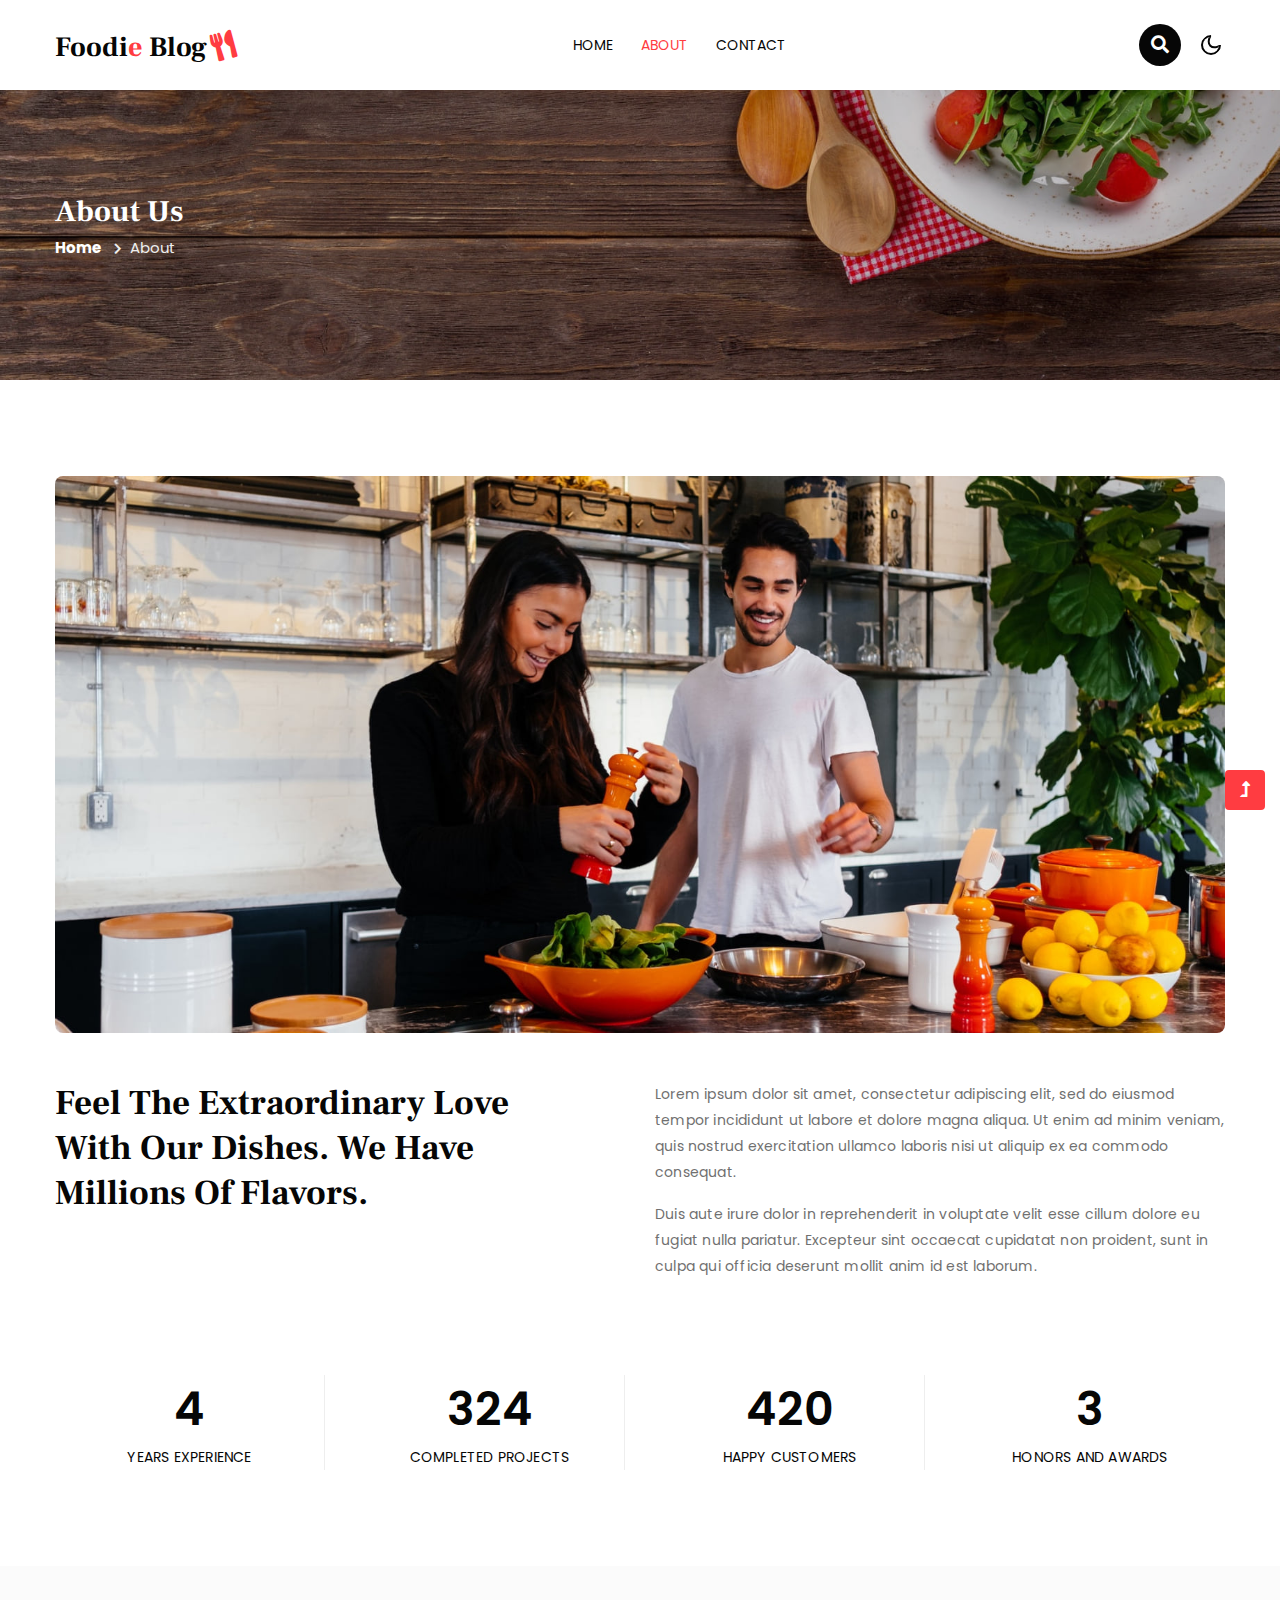
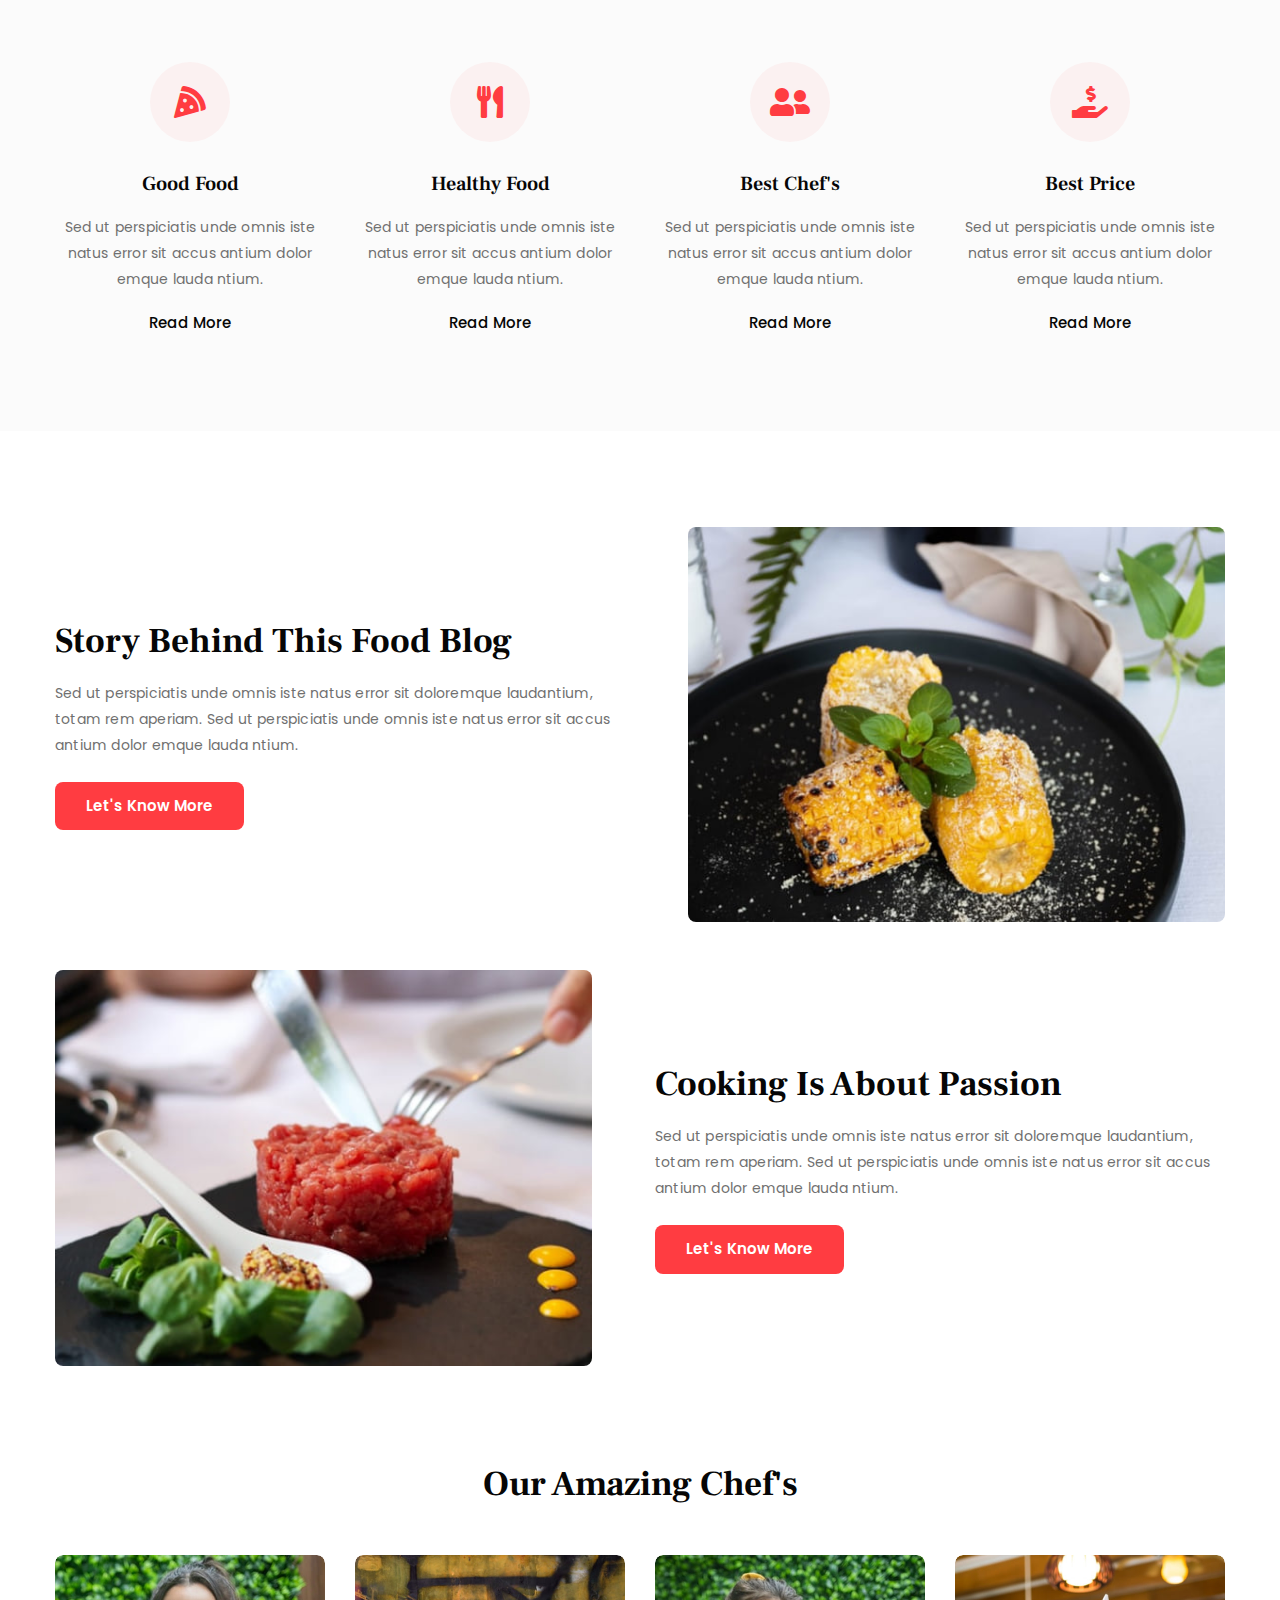
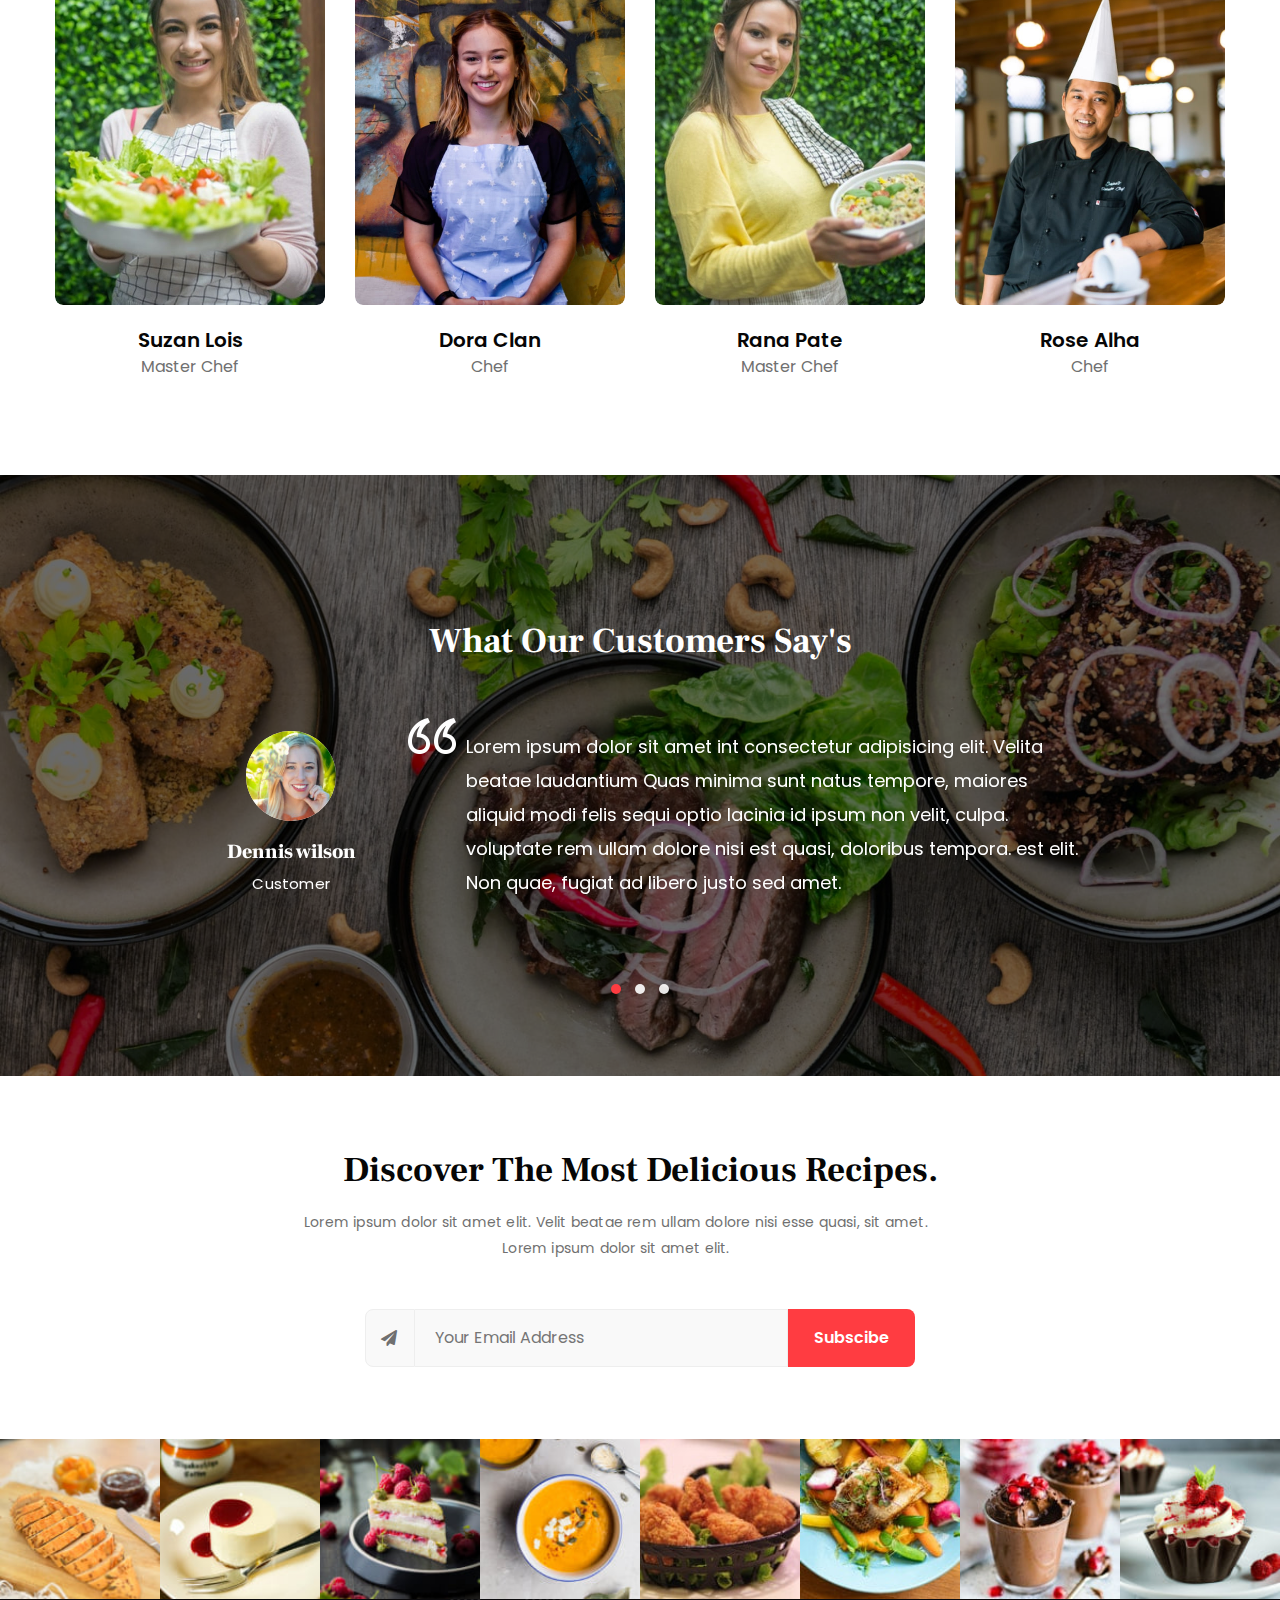
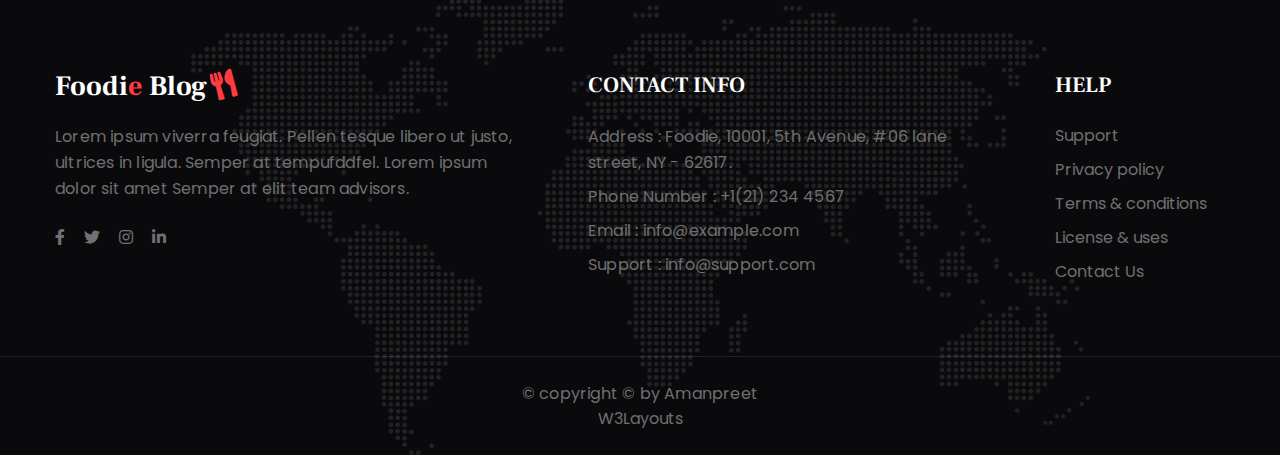
==== commit c4c384d9: "Add files via upload" ====
--- a/about.html
+++ b/about.html
@@ -1,697 +1,697 @@
-<!--
-Author: W3layouts
-Author URL: http://w3layouts.com
--->
-<!doctype html>
-<html lang="en">
-
-<head>
-    <!-- Required meta tags -->
-    <meta charset="utf-8">
-    <meta name="viewport" content="width=device-width, initial-scale=1, shrink-to-fit=no">
-    <title>Foodie Blog - Blog Category Bootstrap Responsive Website Template - About Us : W3Layouts</title>
-    <!-- google-fonts -->
-    <link href="//fonts.googleapis.com/css2?family=Frank+Ruhl+Libre:wght@300;400;500;700;900&display=swap"
-        rel="stylesheet">
-    <link
-        href="//fonts.googleapis.com/css2?family=Poppins:ital,wght@0,100;0,200;0,300;0,400;0,500;0,600;0,700;0,800;0,900;1,100;1,200;1,300;1,400;1,500;1,600;1,700;1,800;1,900&display=swap"
-        rel="stylesheet">
-    <!-- //google-fonts -->
-    <!-- Template CSS Style link -->
-    <link rel="stylesheet" href="assets/css/style-starter.css">
-</head>
-
-<body>
-    <!--header-->
-    <header id="site-header" class="fixed-top">
-        <div class="container">
-            <nav class="navbar navbar-expand-lg stroke">
-                <h1>
-                    <a class="navbar-brand" href="index.html">
-                        Foodi<span>e</span> Blog<i class="fas fa-utensils"></i>
-                    </a>
-                </h1>
-                <!-- if logo is image enable this   
-    <a class="navbar-brand" href="#index.html">
-        <img src="image-path" alt="Your logo" title="Your logo" style="height:35px;" />
-    </a> -->
-                <button class="navbar-toggler  collapsed bg-gradient" type="button" data-toggle="collapse"
-                    data-target="#navbarTogglerDemo02" aria-controls="navbarTogglerDemo02" aria-expanded="false"
-                    aria-label="Toggle navigation">
-                    <span class="navbar-toggler-icon fa icon-expand fa-bars"></span>
-                    <span class="navbar-toggler-icon fa icon-close fa-times"></span>
-                </button>
-
-                <div class="collapse navbar-collapse" id="navbarTogglerDemo02">
-                    <ul class="navbar-nav mx-lg-auto">
-                        <li class="nav-item">
-                            <a class="nav-link" href="index.html">Home <span class="sr-only">(current)</span></a>
-                        </li>
-                        <li class="nav-item active">
-                            <a class="nav-link" href="about.html">About</a>
-                        </li>
-                        <li class="nav-item">
-                            <a class="nav-link" href="contact.html">Contact</a>
-                        </li>
-                    </ul>
-                </div>
-                <!-- search button -->
-                <div class="search-right ml-lg-3">
-                    <div class="search-container">
-                        <form action="/search" method="get">
-                            <input class="search expandright" id="searchright" type="search" name="q"
-                                placeholder="Search">
-                            <label class="button searchbutton" for="searchright"><i class="fas fa-search"></i></label>
-                        </form>
-                    </div>
-                </div>
-                <!-- //search button -->
-                <!-- toggle switch for light and dark theme -->
-                <div class="cont-ser-position">
-                    <nav class="navigation">
-                        <div class="theme-switch-wrapper">
-                            <label class="theme-switch" for="checkbox">
-                                <input type="checkbox" id="checkbox">
-                                <div class="mode-container">
-                                    <i class="gg-sun"></i>
-                                    <i class="gg-moon"></i>
-                                </div>
-                            </label>
-                        </div>
-                    </nav>
-                </div>
-                <!-- //toggle switch for light and dark theme -->
-            </nav>
-        </div>
-    </header>
-    <!--//header-->
-
-    <!-- inner banner -->
-    <section class="inner-banner py-5">
-        <div class="w3l-breadcrumb py-lg-5">
-            <div class="container pt-sm-5 pt-4 pb-sm-4">
-                <h4 class="inner-text-title font-weight-bold pt-5">About Us</h4>
-                <ul class="breadcrumbs-custom-path">
-                    <li><a href="index.html">Home</a></li>
-                    <li class="active"><span class="fa fa-chevron-right mx-2" aria-hidden="true"></span>About</li>
-                </ul>
-            </div>
-        </div>
-    </section>
-    <!-- //inner banner -->
-
-    <!-- about section -->
-    <section class="about-section py-5">
-        <div class="container py-md-5 py-4">
-            <img src="assets/images/about.jpg" alt="" class="img-fluid radius-image">
-            <div class="row mt-sm-5 mt-4">
-                <div class="col-lg-6 about-left-inner pr-lg-5">
-                    <h3 class="title-style">Feel the extraordinary love with our dishes. We have millions of flavors.
-                    </h3>
-                </div>
-                <div class="col-lg-6 about-right-inner mt-lg-0 mt-4">
-                    <p>Lorem ipsum dolor sit amet, consectetur adipiscing elit, sed do eiusmod tempor
-                        incididunt ut labore et dolore magna aliqua. Ut enim ad minim veniam, quis nostrud exercitation
-                        ullamco laboris nisi ut aliquip ex ea commodo consequat. </p>
-                    <p class="mt-3">Duis aute irure dolor in reprehenderit in voluptate velit esse cillum dolore eu
-                        fugiat nulla pariatur. Excepteur sint occaecat cupidatat non proident, sunt in culpa qui officia
-                        deserunt mollit anim id est laborum.</p>
-                </div>
-            </div>
-        </div>
-    </section>
-    <!-- //about section -->
-
-    <!-- stats -->
-    <section class="w3_stats pb-5" id="stats">
-        <div class="container pb-md-5 pb-4">
-            <div class="w3-stats">
-                <div class="row text-center">
-                    <div class="col-lg-3 col-sm-6">
-                        <div class="counter">
-                            <div class="timer count-title count-number" data-to="36" data-speed="1500"></div>
-                            <p class="count-text">Years Experience</p>
-                        </div>
-                    </div>
-                    <div class="col-lg-3 col-sm-6 mt-sm-0 mt-4">
-                        <div class="counter">
-                            <div class="timer count-title count-number" data-to="2780" data-speed="1500"></div>
-                            <p class="count-text">Completed Projects</p>
-                        </div>
-                    </div>
-                    <div class="col-lg-3 col-sm-6 mt-lg-0 mt-4">
-                        <div class="counter">
-                            <div class="timer count-title count-number" data-to="3600" data-speed="1500"></div>
-                            <p class="count-text">Happy Customers</p>
-                        </div>
-                    </div>
-                    <div class="col-lg-3 col-sm-6 mt-lg-0 mt-4">
-                        <div class="counter border-right-0">
-                            <div class="timer count-title count-number" data-to="26" data-speed="1500"></div>
-                            <p class="count-text">Honors and Awards</p>
-                        </div>
-                    </div>
-                </div>
-            </div>
-        </div>
-    </section>
-    <!-- //stats -->
-
-    <!-- 3 grids with icon section -->
-    <section class="w3l-feature-8">
-        <div class="features-main py-5">
-            <div class="container py-md-5 py-4">
-                <div class="row text-center">
-                    <div class="col-lg-3 col-sm-6 feature-body">
-                        <div class="feature-icon">
-                            <i class="fas fa-pizza-slice"></i>
-                        </div>
-                        <div class="feature-info">
-                            <h3 class="feature-title mb-3"><a href="#featured">Good Food</a></h3>
-                            <p>Sed ut perspiciatis unde omnis iste natus error sit accus antium dolor emque lauda ntium.
-                            </p>
-                            <a href="#featured" class="feature-link">Read More</a>
-                        </div>
-                    </div>
-                    <div class="col-lg-3 col-sm-6 feature-body mt-sm-0 mt-5">
-                        <div class="feature-icon">
-                            <i class="fas fa-utensils"></i>
-                        </div>
-                        <div class="feature-info">
-                            <h3 class="feature-title mb-3"><a href="#featured">Healthy Food</a></h3>
-                            <p>Sed ut perspiciatis unde omnis iste natus error sit accus antium dolor emque lauda ntium.
-                            </p>
-                            <a href="#featured" class="feature-link">Read More</a>
-                        </div>
-                    </div>
-                    <div class="col-lg-3 col-sm-6 feature-body mt-lg-0 mt-5">
-                        <div class="feature-icon">
-                            <i class="fas fa-user-friends"></i>
-                        </div>
-                        <div class="feature-info">
-                            <h3 class="feature-title mb-3"><a href="#featured">Best Chef's</a></h3>
-                            <p>Sed ut perspiciatis unde omnis iste natus error sit accus antium dolor emque lauda ntium.
-                            </p>
-                            <a href="#featured" class="feature-link">Read More</a>
-                        </div>
-                    </div>
-                    <div class="col-lg-3 col-sm-6 feature-body mt-lg-0 mt-5">
-                        <div class="feature-icon">
-                            <i class="fas fa-hand-holding-usd"></i>
-                        </div>
-                        <div class="feature-info">
-                            <h3 class="feature-title mb-3"><a href="#featured">Best Price</a></h3>
-                            <p>Sed ut perspiciatis unde omnis iste natus error sit accus antium dolor emque lauda ntium.
-                            </p>
-                            <a href="#featured" class="feature-link">Read More</a>
-                        </div>
-                    </div>
-                </div>
-            </div>
-        </div>
-    </section>
-    <!-- //3 grids with icon section -->
-
-    <!-- image with content section -->
-    <section class="image-with-content pt-5">
-        <div class="container pt-md-5 pt-4">
-            <div class="row align-items-center">
-                <div class="col-lg-6 content-sec-1">
-                    <h3 class="title-style mb-3">Story behind this food blog</h3>
-                    <p>Sed ut perspiciatis unde omnis iste natus error sit
-                        doloremque laudantium, totam rem aperiam. Sed ut perspiciatis unde omnis iste natus error sit
-                        accus antium dolor emque lauda ntium.
-                    </p>
-                    <a class="btn btn-style mt-4" href="#blog">Let's Know More</a>
-                </div>
-                <div class="col-lg-6 pl-lg-5 mt-lg-0 mt-sm-5 mt-4">
-                    <img src="assets/images/banner-b2.jpg" alt="" class="img-fluid radius-image">
-                </div>
-            </div>
-            <div class="row align-items-center mt-5">
-                <div class="col-lg-6 pr-lg-5 mt-lg-0 mt-sm-5 mt-4 order-lg-1 order-2">
-                    <img src="assets/images/banner-b1.jpg" alt="" class="img-fluid radius-image">
-                </div>
-                <div class="col-lg-6 content-sec-1 order-lg-2 order-1">
-                    <h3 class="title-style mb-3">Cooking is about passion</h3>
-                    <p>Sed ut perspiciatis unde omnis iste natus error sit
-                        doloremque laudantium, totam rem aperiam. Sed ut perspiciatis unde omnis iste natus error sit
-                        accus antium dolor emque lauda ntium.
-                    </p>
-                    <a class="btn btn-style mt-4" href="#blog">Let's Know More</a>
-                </div>
-            </div>
-        </div>
-    </section>
-    <!-- //image with content section -->
-
-    <!-- team section -->
-    <section class="w3l-team section py-5" id="team">
-        <div class="container py-md-5 py-4">
-            <h3 class="title-style text-center mb-lg-5 mb-4">Our Amazing Chef's</h3>
-            <div class="row">
-                <div class="section_content teamy-team">
-                    <div class="col-lg-3 col-6">
-                        <div class="teamy teamy_style1 teamy_mask-circle">
-                            <div class="teamy_layout">
-                                <div class="teamy_preview">
-                                    <img src="assets/images/team1.jpg" class="radius-image img-fluid w-100"
-                                        alt="The demo photo">
-                                </div>
-                                <div class="teamy_back">
-                                    <div class="teamy_back-inner">
-                                        <a href="#facebook" class="social"> <i class="fab fa-facebook-f"></i> </a>
-                                        <a href="#twitter" class="social"> <i class="fab fa-twitter"></i> </a>
-                                        <a href="#instagram" class="social"> <i class="fab fa-instagram"></i> </a>
-                                    </div>
-                                </div>
-                            </div>
-                            <div class="teamy_content">
-                                <a href="#url" class="teamy_name">Suzan Lois</a>
-                                <span class="teamy_post">Master Chef</span>
-                            </div>
-                        </div>
-                    </div>
-                    <div class="col-lg-3 col-6">
-                        <div class="teamy teamy_style1 teamy_mask-circle">
-                            <div class="teamy_layout">
-                                <div class="teamy_preview">
-                                    <img src="assets/images/team2.jpg" class="radius-image img-fluid w-100"
-                                        alt="The demo photo">
-                                </div>
-                                <div class="teamy_back">
-                                    <div class="teamy_back-inner">
-                                        <a href="#facebook" class="social"> <i class="fab fa-facebook-f"></i> </a>
-                                        <a href="#twitter" class="social"> <i class="fab fa-twitter"></i> </a>
-                                        <a href="#instagram" class="social"> <i class="fab fa-instagram"></i> </a>
-                                    </div>
-                                </div>
-                            </div>
-                            <div class="teamy_content">
-                                <a href="#url" class="teamy_name">Dora Clan</a>
-                                <span class="teamy_post">Chef</span>
-                            </div>
-                        </div>
-                    </div>
-                    <div class="col-lg-3 col-6 mt-lg-0 mt-5">
-                        <div class="teamy teamy_style1 teamy_mask-circle">
-                            <div class="teamy_layout">
-                                <div class="teamy_preview">
-                                    <img src="assets/images/team3.jpg" class="radius-image img-fluid w-100"
-                                        alt="The demo photo">
-                                </div>
-                                <div class="teamy_back">
-                                    <div class="teamy_back-inner">
-                                        <a href="#facebook" class="social"> <i class="fab fa-facebook-f"></i> </a>
-                                        <a href="#twitter" class="social"> <i class="fab fa-twitter"></i> </a>
-                                        <a href="#instagram" class="social"> <i class="fab fa-instagram"></i> </a>
-                                    </div>
-                                </div>
-                            </div>
-                            <div class="teamy_content">
-                                <a href="#url" class="teamy_name">Rana Pate</a>
-                                <span class="teamy_post">Master Chef</span>
-                            </div>
-                        </div>
-                    </div>
-                    <div class="col-lg-3 col-6 mt-lg-0 mt-5">
-                        <div class="teamy teamy_style1 teamy_mask-circle">
-                            <div class="teamy_layout">
-                                <div class="teamy_preview">
-                                    <img src="assets/images/team4.jpg" class="radius-image img-fluid w-100"
-                                        alt="The demo photo">
-                                </div>
-                                <div class="teamy_back">
-                                    <div class="teamy_back-inner">
-                                        <a href="#facebook" class="social"> <i class="fab fa-facebook-f"></i> </a>
-                                        <a href="#twitter" class="social"> <i class="fab fa-twitter"></i> </a>
-                                        <a href="#instagram" class="social"> <i class="fab fa-instagram"></i> </a>
-                                    </div>
-                                </div>
-                            </div>
-                            <div class="teamy_content">
-                                <a href="#url" class="teamy_name">Rose Alha</a>
-                                <span class="teamy_post">Chef</span>
-                            </div>
-                        </div>
-                    </div>
-                </div>
-            </div>
-        </div>
-    </section>
-    <!-- //team section -->
-
-    <!-- testimonials -->
-    <section class="w3l-clients-1 py-5" id="testimonials">
-        <div class="cusrtomer-layout py-lg-5">
-            <div class="container py-md-5 py-4">
-                <div class="text-center mb-lg-5 mb-4">
-                    <h3 class="title-style text-white">
-                        What our Customers say's
-                    </h3>
-                </div>
-                <div class="testimonial-row">
-                    <div id="owl-demo2" class="owl-two owl-carousel owl-theme mb-md-3 mb-sm-5 mb-4">
-                        <div class="item">
-                            <div class="testimonial-content">
-                                <div class="row testimonial align-items-center">
-                                    <div class="col-md-3 testi-des">
-                                        <a href="#url" class="testi-img">
-                                            <img src="assets/images/testi1.jpg" alt="" class="radius-image img-fluid">
-                                        </a>
-                                        <div class="peopl align-self">
-                                            <h3>Dennis wilson</h3>
-                                            <p class="identity">Customer </p>
-                                        </div>
-                                    </div>
-                                    <div class="col-md-9 pl-lg-5 mt-md-0 mt-4 text-left testi-cont">
-                                        <blockquote>
-                                            <q>Lorem ipsum dolor sit amet int consectetur adipisicing elit. Velita
-                                                beatae
-                                                laudantium Quas minima sunt natus tempore, maiores aliquid modi felis
-                                                sequi optio lacinia id ipsum non velit, culpa.
-                                                voluptate rem ullam dolore nisi est quasi, doloribus tempora.
-                                                est elit. Non quae, fugiat ad libero justo sed amet.</q>
-                                        </blockquote>
-                                    </div>
-                                </div>
-                            </div>
-                        </div>
-                        <div class="item">
-                            <div class="testimonial-content">
-                                <div class="row testimonial align-items-center">
-                                    <div class="col-md-3 testi-des">
-                                        <a href="#url" class="testi-img">
-                                            <img src="assets/images/testi2.jpg" alt="" class="radius-image img-fluid">
-                                        </a>
-                                        <div class="peopl align-self">
-                                            <h3>Dennis wilson</h3>
-                                            <p class="identity">Customer </p>
-                                        </div>
-                                    </div>
-                                    <div class="col-md-9 pl-lg-5 mt-md-0 mt-4 text-left testi-cont">
-                                        <blockquote>
-                                            <q>Lorem ipsum dolor sit amet int consectetur adipisicing elit. Velita
-                                                beatae
-                                                laudantium Quas minima sunt natus tempore, maiores aliquid modi felis
-                                                sequi optio lacinia id ipsum non velit, culpa.
-                                                voluptate rem ullam dolore nisi est quasi, doloribus tempora.
-                                                est elit. Non quae, fugiat ad libero justo sed amet.</q>
-                                        </blockquote>
-                                    </div>
-                                </div>
-                            </div>
-                        </div>
-                        <div class="item">
-                            <div class="testimonial-content">
-                                <div class="row testimonial align-items-center">
-                                    <div class="col-md-3 testi-des">
-                                        <a href="#url" class="testi-img">
-                                            <img src="assets/images/testi3.jpg" alt="" class="radius-image img-fluid">
-                                        </a>
-                                        <div class="peopl align-self">
-                                            <h3>Dennis wilson</h3>
-                                            <p class="identity">Customer </p>
-                                        </div>
-                                    </div>
-                                    <div class="col-md-9 pl-lg-5 mt-md-0 mt-4 text-left testi-cont">
-                                        <blockquote>
-                                            <q>Lorem ipsum dolor sit amet int consectetur adipisicing elit. Velita
-                                                beatae
-                                                laudantium Quas minima sunt natus tempore, maiores aliquid modi felis
-                                                sequi optio lacinia id ipsum non velit, culpa.
-                                                voluptate rem ullam dolore nisi est quasi, doloribus tempora.
-                                                est elit. Non quae, fugiat ad libero justo sed amet.</q>
-                                        </blockquote>
-                                    </div>
-                                </div>
-                            </div>
-                        </div>
-                    </div>
-                </div>
-            </div>
-        </div>
-    </section>
-    <!-- //testimonials -->
-
-    <!-- subscribe section -->
-    <section class="w3l-project py-5" id="subscribe">
-        <div class="container py-4">
-            <div class="bottom-info">
-                <div class="header-section text-center">
-                    <h3 class="title-style">Discover the most delicious recipes.</h3>
-                    <p class="mt-3 pr-lg-5">Lorem ipsum dolor sit amet elit. Velit beatae
-                        rem ullam dolore nisi esse quasi, sit amet. Lorem ipsum dolor sit
-                        amet elit.</p>
-                </div>
-                <form action="#" class="subscribe mt-5" method="post">
-                    <div class="input-group-text"><i class="fas fa-paper-plane"></i></div>
-                    <input type="email" name="email" placeholder="Your Email Address" required="">
-                    <button class="btn btn-style">Subscibe</button>
-                </form>
-            </div>
-        </div>
-    </section>
-    <!-- //subscribe section -->
-
-    <!-- instagram-feeds -->
-    <div class="projects" id="special">
-        <div class="projects-grids">
-            <div class="istagram-feeds">
-                <div class="projects-w3l-grid-info">
-                    <a href="blog-single.html"><img src="assets/images/blog-s1.jpg" class="img-fluid" alt="" />
-                        <div class="content-overlay"></div>
-                        <div class="content-details fadeIn-top">
-                            <span class="fab fa-instagram"></span>
-                        </div>
-                    </a>
-                </div>
-                <div class="projects-w3l-grid-info">
-                    <a href="blog-single.html"><img src="assets/images/blog-s2.jpg" class="img-fluid" alt="" />
-                        <div class="content-overlay"></div>
-                        <div class="content-details fadeIn-top">
-                            <span class="fab fa-instagram"></span>
-                        </div>
-                    </a>
-                </div>
-                <div class="projects-w3l-grid-info">
-                    <a href="blog-single.html"><img src="assets/images/blog-s3.jpg" class="img-fluid" alt="" />
-                        <div class="content-overlay"></div>
-                        <div class="content-details fadeIn-top">
-                            <span class="fab fa-instagram"></span>
-                        </div>
-                    </a>
-                </div>
-                <div class="projects-w3l-grid-info">
-                    <a href="blog-single.html"><img src="assets/images/blog-s4.jpg" class="img-fluid" alt="" />
-                        <div class="content-overlay"></div>
-                        <div class="content-details fadeIn-top">
-                            <span class="fab fa-instagram"></span>
-                        </div>
-                    </a>
-                </div>
-                <div class="projects-w3l-grid-info">
-                    <a href="blog-single.html"><img src="assets/images/blog-s5.jpg" class="img-fluid" alt="" />
-                        <div class="content-overlay"></div>
-                        <div class="content-details fadeIn-top">
-                            <span class="fab fa-instagram"></span>
-                        </div>
-                    </a>
-                </div>
-                <div class="projects-w3l-grid-info">
-                    <a href="blog-single.html"><img src="assets/images/blog-s6.jpg" class="img-fluid" alt="" />
-                        <div class="content-overlay"></div>
-                        <div class="content-details fadeIn-top">
-                            <span class="fab fa-instagram"></span>
-                        </div>
-                    </a>
-                </div>
-                <div class="projects-w3l-grid-info">
-                    <a href="blog-single.html"><img src="assets/images/blog-s8.jpg" class="img-fluid" alt="" />
-                        <div class="content-overlay"></div>
-                        <div class="content-details fadeIn-top">
-                            <span class="fab fa-instagram"></span>
-                        </div>
-                    </a>
-                </div>
-                <div class="projects-w3l-grid-info">
-                    <a href="blog-single.html"><img src="assets/images/blog-s7.jpg" class="img-fluid" alt="" />
-                        <div class="content-overlay"></div>
-                        <div class="content-details fadeIn-top">
-                            <span class="fab fa-instagram"></span>
-                        </div>
-                    </a>
-                </div>
-            </div>
-        </div>
-    </div>
-    <!-- //instagram-feeds -->
-
-    <!-- footer -->
-    <footer class="w3l-footer-29-main">
-        <div class="footer-29 py-5">
-            <div class="container py-sm-4">
-                <div class="row footer-top-29">
-                    <div class="col-lg-5 col-md-6 footer-list-29 footer-1">
-                        <h2 class="mb-4">
-                            <a class="footer-logo" href="index.html">
-                                Foodi<span>e</span> Blog<i class="fas fa-utensils"></i>
-                            </a>
-                        </h2>
-                        <p>Lorem ipsum viverra feugiat. Pellen tesque libero ut justo, ultrices in ligula. Semper at
-                            tempufddfel. Lorem ipsum dolor sit amet Semper at elit team advisors.</p>
-                        <div class="main-social-footer-29 mt-md-4 mt-3">
-                            <a href="#facebook" class="facebook"><i class="fab fa-facebook-f"></i></a>
-                            <a href="#twitter" class="twitter"><i class="fab fa-twitter"></i></a>
-                            <a href="#instagram" class="instagram"><i class="fab fa-instagram"></i></a>
-                            <a href="#linkedin" class="linkedin"><i class="fab fa-linkedin-in"></i></a>
-                        </div>
-                    </div>
-
-                    <div class="col-xl-5 col-lg-4 col-md-6 footer-list-29 footer-1 px-xl-5 mt-md-0 mt-5">
-                        <h6 class="footer-title-29">Contact Info </h6>
-                        <p class="mb-2">Address : Foodie, 10001, 5th Avenue, #06 lane street, NY - 62617.
-                        </p>
-                        <p class="mb-2">Phone Number : <a href="tel:+1(21) 234 4567">+1(21) 234 4567</a></p>
-                        <p class="mb-2">Email : <a href="mailto:info@example.com">info@example.com</a></p>
-                        <p>Support : <a href="mailto:info@support.com">info@support.com</a></p>
-                    </div>
-
-                    <div class="col-xl-2 col-lg-3 col-md-6 col-sm-5 col-6 footer-list-29 footer-2 mt-lg-0 mt-5">
-                        <ul>
-                            <h6 class="footer-title-29">Help</h6>
-                            <li><a href="#support">Support</a></li>
-                            <li><a href="#privacy">Privacy policy</a></li>
-                            <li><a href="#terms">Terms & conditions</a></li>
-                            <li><a href="#license">License & uses</a></li>
-                            <li><a href="contact.html">Contact Us</a></li>
-                        </ul>
-                    </div>
-                </div>
-            </div>
-        </div>
-        <!-- copyright -->
-        <section class="w3l-copyright text-center">
-            <div class="container">
-                <p class="copy-footer-29">© copyright &copy; by Amanpreet</a></p> <a
-                        href="https://w3layouts.com/" target="_blank">
-                        W3Layouts</a></p>
-            </div>
-        </section>
-        <!-- //copyright -->
-    </footer>
-    <!-- //footer -->
-
-    <!-- Js scripts -->
-    <!-- move top -->
-    <button onclick="topFunction()" id="movetop" title="Go to top">
-        <span class="fas fa-level-up-alt" aria-hidden="true"></span>
-    </button>
-    <script>
-        // When the user scrolls down 20px from the top of the document, show the button
-        window.onscroll = function () {
-            scrollFunction()
-        };
-
-        function scrollFunction() {
-            if (document.body.scrollTop > 20 || document.documentElement.scrollTop > 20) {
-                document.getElementById("movetop").style.display = "block";
-            } else {
-                document.getElementById("movetop").style.display = "none";
-            }
-        }
-
-        // When the user clicks on the button, scroll to the top of the document
-        function topFunction() {
-            document.body.scrollTop = 0;
-            document.documentElement.scrollTop = 0;
-        }
-    </script>
-    <!-- //move top -->
-
-    <!-- common jquery plugin -->
-    <script src="assets/js/jquery-3.3.1.min.js"></script>
-    <!-- //common jquery plugin -->
-
-    <!-- counter for stats -->
-    <script src="assets/js/counter.js"></script>
-    <!-- //counter for stats -->
-
-    <!-- owl carousel -->
-    <script src="assets/js/owl.carousel.js"></script>
-    <!-- script for tesimonials carousel slider -->
-    <script>
-        $(document).ready(function () {
-            $("#owl-demo2").owlCarousel({
-                loop: true,
-                nav: false,
-                margin: 50,
-                autoplay: true,
-                autoplayTimeout: 5000,
-                autoplaySpeed: 1000,
-                responsiveClass: true,
-                responsive: {
-                    0: {
-                        items: 1,
-                        nav: false
-                    },
-                    1000: {
-                        items: 1,
-                        nav: false
-                    }
-                }
-            })
-        })
-    </script>
-    <!-- //script for tesimonials carousel slider -->
-
-    <!-- theme switch js (light and dark)-->
-    <script src="assets/js/theme-change.js"></script>
-    <!-- //theme switch js (light and dark)-->
-
-    <!-- MENU-JS -->
-    <script>
-        $(window).on("scroll", function () {
-            var scroll = $(window).scrollTop();
-
-            if (scroll >= 80) {
-                $("#site-header").addClass("nav-fixed");
-            } else {
-                $("#site-header").removeClass("nav-fixed");
-            }
-        });
-
-        //Main navigation Active Class Add Remove
-        $(".navbar-toggler").on("click", function () {
-            $("header").toggleClass("active");
-        });
-        $(document).on("ready", function () {
-            if ($(window).width() > 991) {
-                $("header").removeClass("active");
-            }
-            $(window).on("resize", function () {
-                if ($(window).width() > 991) {
-                    $("header").removeClass("active");
-                }
-            });
-        });
-    </script>
-    <!-- //MENU-JS -->
-
-    <!-- disable body scroll which navbar is in active -->
-    <script>
-        $(function () {
-            $('.navbar-toggler').click(function () {
-                $('body').toggleClass('noscroll');
-            })
-        });
-    </script>
-    <!-- //disable body scroll which navbar is in active -->
-
-    <!-- bootstrap -->
-    <script src="assets/js/bootstrap.min.js"></script>
-    <!-- //bootstrap -->
-    <!-- //Js scripts -->
-</body>
-
+<!--
+Author: W3layouts
+Author URL: http://w3layouts.com
+-->
+<!doctype html>
+<html lang="en">
+
+<head>
+    <!-- Required meta tags -->
+    <meta charset="utf-8">
+    <meta name="viewport" content="width=device-width, initial-scale=1, shrink-to-fit=no">
+    <title>Foodie Blog - Blog Category Bootstrap Responsive Website Template - About Us : W3Layouts</title>
+    <!-- google-fonts -->
+    <link href="//fonts.googleapis.com/css2?family=Frank+Ruhl+Libre:wght@300;400;500;700;900&display=swap"
+        rel="stylesheet">
+    <link
+        href="//fonts.googleapis.com/css2?family=Poppins:ital,wght@0,100;0,200;0,300;0,400;0,500;0,600;0,700;0,800;0,900;1,100;1,200;1,300;1,400;1,500;1,600;1,700;1,800;1,900&display=swap"
+        rel="stylesheet">
+    <!-- //google-fonts -->
+    <!-- Template CSS Style link -->
+    <link rel="stylesheet" href="assets/css/style-starter.css">
+</head>
+
+<body>
+    <!--header-->
+    <header id="site-header" class="fixed-top">
+        <div class="container">
+            <nav class="navbar navbar-expand-lg stroke">
+                <h1>
+                    <a class="navbar-brand" href="index.html">
+                        Foodi<span>e</span> Blog<i class="fas fa-utensils"></i>
+                    </a>
+                </h1>
+                <!-- if logo is image enable this   
+    <a class="navbar-brand" href="#index.html">
+        <img src="image-path" alt="Your logo" title="Your logo" style="height:35px;" />
+    </a> -->
+                <button class="navbar-toggler  collapsed bg-gradient" type="button" data-toggle="collapse"
+                    data-target="#navbarTogglerDemo02" aria-controls="navbarTogglerDemo02" aria-expanded="false"
+                    aria-label="Toggle navigation">
+                    <span class="navbar-toggler-icon fa icon-expand fa-bars"></span>
+                    <span class="navbar-toggler-icon fa icon-close fa-times"></span>
+                </button>
+
+                <div class="collapse navbar-collapse" id="navbarTogglerDemo02">
+                    <ul class="navbar-nav mx-lg-auto">
+                        <li class="nav-item">
+                            <a class="nav-link" href="index.html">Home <span class="sr-only">(current)</span></a>
+                        </li>
+                        <li class="nav-item active">
+                            <a class="nav-link" href="about.html">About</a>
+                        </li>
+                        <li class="nav-item">
+                            <a class="nav-link" href="contact.html">Contact</a>
+                        </li>
+                    </ul>
+                </div>
+                <!-- search button -->
+                <div class="search-right ml-lg-3">
+                    <div class="search-container">
+                        <form action="/search" method="get">
+                            <input class="search expandright" id="searchright" type="search" name="q"
+                                placeholder="Search">
+                            <label class="button searchbutton" for="searchright"><i class="fas fa-search"></i></label>
+                        </form>
+                    </div>
+                </div>
+                <!-- //search button -->
+                <!-- toggle switch for light and dark theme -->
+                <div class="cont-ser-position">
+                    <nav class="navigation">
+                        <div class="theme-switch-wrapper">
+                            <label class="theme-switch" for="checkbox">
+                                <input type="checkbox" id="checkbox">
+                                <div class="mode-container">
+                                    <i class="gg-sun"></i>
+                                    <i class="gg-moon"></i>
+                                </div>
+                            </label>
+                        </div>
+                    </nav>
+                </div>
+                <!-- //toggle switch for light and dark theme -->
+            </nav>
+        </div>
+    </header>
+    <!--//header-->
+
+    <!-- inner banner -->
+    <section class="inner-banner py-5">
+        <div class="w3l-breadcrumb py-lg-5">
+            <div class="container pt-sm-5 pt-4 pb-sm-4">
+                <h4 class="inner-text-title font-weight-bold pt-5">About Us</h4>
+                <ul class="breadcrumbs-custom-path">
+                    <li><a href="index.html">Home</a></li>
+                    <li class="active"><span class="fa fa-chevron-right mx-2" aria-hidden="true"></span>About</li>
+                </ul>
+            </div>
+        </div>
+    </section>
+    <!-- //inner banner -->
+
+    <!-- about section -->
+    <section class="about-section py-5">
+        <div class="container py-md-5 py-4">
+            <img src="assets/images/about.jpg" alt="" class="img-fluid radius-image">
+            <div class="row mt-sm-5 mt-4">
+                <div class="col-lg-6 about-left-inner pr-lg-5">
+                    <h3 class="title-style">Feel the extraordinary love with our dishes. We have millions of flavors.
+                    </h3>
+                </div>
+                <div class="col-lg-6 about-right-inner mt-lg-0 mt-4">
+                    <p>Lorem ipsum dolor sit amet, consectetur adipiscing elit, sed do eiusmod tempor
+                        incididunt ut labore et dolore magna aliqua. Ut enim ad minim veniam, quis nostrud exercitation
+                        ullamco laboris nisi ut aliquip ex ea commodo consequat. </p>
+                    <p class="mt-3">Duis aute irure dolor in reprehenderit in voluptate velit esse cillum dolore eu
+                        fugiat nulla pariatur. Excepteur sint occaecat cupidatat non proident, sunt in culpa qui officia
+                        deserunt mollit anim id est laborum.</p>
+                </div>
+            </div>
+        </div>
+    </section>
+    <!-- //about section -->
+
+    <!-- stats -->
+    <section class="w3_stats pb-5" id="stats">
+        <div class="container pb-md-5 pb-4">
+            <div class="w3-stats">
+                <div class="row text-center">
+                    <div class="col-lg-3 col-sm-6">
+                        <div class="counter">
+                            <div class="timer count-title count-number" data-to="36" data-speed="1500"></div>
+                            <p class="count-text">Years Experience</p>
+                        </div>
+                    </div>
+                    <div class="col-lg-3 col-sm-6 mt-sm-0 mt-4">
+                        <div class="counter">
+                            <div class="timer count-title count-number" data-to="2780" data-speed="1500"></div>
+                            <p class="count-text">Completed Projects</p>
+                        </div>
+                    </div>
+                    <div class="col-lg-3 col-sm-6 mt-lg-0 mt-4">
+                        <div class="counter">
+                            <div class="timer count-title count-number" data-to="3600" data-speed="1500"></div>
+                            <p class="count-text">Happy Customers</p>
+                        </div>
+                    </div>
+                    <div class="col-lg-3 col-sm-6 mt-lg-0 mt-4">
+                        <div class="counter border-right-0">
+                            <div class="timer count-title count-number" data-to="26" data-speed="1500"></div>
+                            <p class="count-text">Honors and Awards</p>
+                        </div>
+                    </div>
+                </div>
+            </div>
+        </div>
+    </section>
+    <!-- //stats -->
+
+    <!-- 3 grids with icon section -->
+    <section class="w3l-feature-8">
+        <div class="features-main py-5">
+            <div class="container py-md-5 py-4">
+                <div class="row text-center">
+                    <div class="col-lg-3 col-sm-6 feature-body">
+                        <div class="feature-icon">
+                            <i class="fas fa-pizza-slice"></i>
+                        </div>
+                        <div class="feature-info">
+                            <h3 class="feature-title mb-3"><a href="#featured">Good Food</a></h3>
+                            <p>Sed ut perspiciatis unde omnis iste natus error sit accus antium dolor emque lauda ntium.
+                            </p>
+                            <a href="#featured" class="feature-link">Read More</a>
+                        </div>
+                    </div>
+                    <div class="col-lg-3 col-sm-6 feature-body mt-sm-0 mt-5">
+                        <div class="feature-icon">
+                            <i class="fas fa-utensils"></i>
+                        </div>
+                        <div class="feature-info">
+                            <h3 class="feature-title mb-3"><a href="#featured">Healthy Food</a></h3>
+                            <p>Sed ut perspiciatis unde omnis iste natus error sit accus antium dolor emque lauda ntium.
+                            </p>
+                            <a href="#featured" class="feature-link">Read More</a>
+                        </div>
+                    </div>
+                    <div class="col-lg-3 col-sm-6 feature-body mt-lg-0 mt-5">
+                        <div class="feature-icon">
+                            <i class="fas fa-user-friends"></i>
+                        </div>
+                        <div class="feature-info">
+                            <h3 class="feature-title mb-3"><a href="#featured">Best Chef's</a></h3>
+                            <p>Sed ut perspiciatis unde omnis iste natus error sit accus antium dolor emque lauda ntium.
+                            </p>
+                            <a href="#featured" class="feature-link">Read More</a>
+                        </div>
+                    </div>
+                    <div class="col-lg-3 col-sm-6 feature-body mt-lg-0 mt-5">
+                        <div class="feature-icon">
+                            <i class="fas fa-hand-holding-usd"></i>
+                        </div>
+                        <div class="feature-info">
+                            <h3 class="feature-title mb-3"><a href="#featured">Best Price</a></h3>
+                            <p>Sed ut perspiciatis unde omnis iste natus error sit accus antium dolor emque lauda ntium.
+                            </p>
+                            <a href="#featured" class="feature-link">Read More</a>
+                        </div>
+                    </div>
+                </div>
+            </div>
+        </div>
+    </section>
+    <!-- //3 grids with icon section -->
+
+    <!-- image with content section -->
+    <section class="image-with-content pt-5">
+        <div class="container pt-md-5 pt-4">
+            <div class="row align-items-center">
+                <div class="col-lg-6 content-sec-1">
+                    <h3 class="title-style mb-3">Story behind this food blog</h3>
+                    <p>Sed ut perspiciatis unde omnis iste natus error sit
+                        doloremque laudantium, totam rem aperiam. Sed ut perspiciatis unde omnis iste natus error sit
+                        accus antium dolor emque lauda ntium.
+                    </p>
+                    <a class="btn btn-style mt-4" href="#blog">Let's Know More</a>
+                </div>
+                <div class="col-lg-6 pl-lg-5 mt-lg-0 mt-sm-5 mt-4">
+                    <img src="assets/images/banner-b2.jpg" alt="" class="img-fluid radius-image">
+                </div>
+            </div>
+            <div class="row align-items-center mt-5">
+                <div class="col-lg-6 pr-lg-5 mt-lg-0 mt-sm-5 mt-4 order-lg-1 order-2">
+                    <img src="assets/images/banner-b1.jpg" alt="" class="img-fluid radius-image">
+                </div>
+                <div class="col-lg-6 content-sec-1 order-lg-2 order-1">
+                    <h3 class="title-style mb-3">Cooking is about passion</h3>
+                    <p>Sed ut perspiciatis unde omnis iste natus error sit
+                        doloremque laudantium, totam rem aperiam. Sed ut perspiciatis unde omnis iste natus error sit
+                        accus antium dolor emque lauda ntium.
+                    </p>
+                    <a class="btn btn-style mt-4" href="#blog">Let's Know More</a>
+                </div>
+            </div>
+        </div>
+    </section>
+    <!-- //image with content section -->
+
+    <!-- team section -->
+    <section class="w3l-team section py-5" id="team">
+        <div class="container py-md-5 py-4">
+            <h3 class="title-style text-center mb-lg-5 mb-4">Our Amazing Chef's</h3>
+            <div class="row">
+                <div class="section_content teamy-team">
+                    <div class="col-lg-3 col-6">
+                        <div class="teamy teamy_style1 teamy_mask-circle">
+                            <div class="teamy_layout">
+                                <div class="teamy_preview">
+                                    <img src="assets/images/team1.jpg" class="radius-image img-fluid w-100"
+                                        alt="The demo photo">
+                                </div>
+                                <div class="teamy_back">
+                                    <div class="teamy_back-inner">
+                                        <a href="#facebook" class="social"> <i class="fab fa-facebook-f"></i> </a>
+                                        <a href="#twitter" class="social"> <i class="fab fa-twitter"></i> </a>
+                                        <a href="#instagram" class="social"> <i class="fab fa-instagram"></i> </a>
+                                    </div>
+                                </div>
+                            </div>
+                            <div class="teamy_content">
+                                <a href="#url" class="teamy_name">Suzan Lois</a>
+                                <span class="teamy_post">Master Chef</span>
+                            </div>
+                        </div>
+                    </div>
+                    <div class="col-lg-3 col-6">
+                        <div class="teamy teamy_style1 teamy_mask-circle">
+                            <div class="teamy_layout">
+                                <div class="teamy_preview">
+                                    <img src="assets/images/team2.jpg" class="radius-image img-fluid w-100"
+                                        alt="The demo photo">
+                                </div>
+                                <div class="teamy_back">
+                                    <div class="teamy_back-inner">
+                                        <a href="#facebook" class="social"> <i class="fab fa-facebook-f"></i> </a>
+                                        <a href="#twitter" class="social"> <i class="fab fa-twitter"></i> </a>
+                                        <a href="#instagram" class="social"> <i class="fab fa-instagram"></i> </a>
+                                    </div>
+                                </div>
+                            </div>
+                            <div class="teamy_content">
+                                <a href="#url" class="teamy_name">Dora Clan</a>
+                                <span class="teamy_post">Chef</span>
+                            </div>
+                        </div>
+                    </div>
+                    <div class="col-lg-3 col-6 mt-lg-0 mt-5">
+                        <div class="teamy teamy_style1 teamy_mask-circle">
+                            <div class="teamy_layout">
+                                <div class="teamy_preview">
+                                    <img src="assets/images/team3.jpg" class="radius-image img-fluid w-100"
+                                        alt="The demo photo">
+                                </div>
+                                <div class="teamy_back">
+                                    <div class="teamy_back-inner">
+                                        <a href="#facebook" class="social"> <i class="fab fa-facebook-f"></i> </a>
+                                        <a href="#twitter" class="social"> <i class="fab fa-twitter"></i> </a>
+                                        <a href="#instagram" class="social"> <i class="fab fa-instagram"></i> </a>
+                                    </div>
+                                </div>
+                            </div>
+                            <div class="teamy_content">
+                                <a href="#url" class="teamy_name">Rana Pate</a>
+                                <span class="teamy_post">Master Chef</span>
+                            </div>
+                        </div>
+                    </div>
+                    <div class="col-lg-3 col-6 mt-lg-0 mt-5">
+                        <div class="teamy teamy_style1 teamy_mask-circle">
+                            <div class="teamy_layout">
+                                <div class="teamy_preview">
+                                    <img src="assets/images/team4.jpg" class="radius-image img-fluid w-100"
+                                        alt="The demo photo">
+                                </div>
+                                <div class="teamy_back">
+                                    <div class="teamy_back-inner">
+                                        <a href="#facebook" class="social"> <i class="fab fa-facebook-f"></i> </a>
+                                        <a href="#twitter" class="social"> <i class="fab fa-twitter"></i> </a>
+                                        <a href="#instagram" class="social"> <i class="fab fa-instagram"></i> </a>
+                                    </div>
+                                </div>
+                            </div>
+                            <div class="teamy_content">
+                                <a href="#url" class="teamy_name">Rose Alha</a>
+                                <span class="teamy_post">Chef</span>
+                            </div>
+                        </div>
+                    </div>
+                </div>
+            </div>
+        </div>
+    </section>
+    <!-- //team section -->
+
+    <!-- testimonials -->
+    <section class="w3l-clients-1 py-5" id="testimonials">
+        <div class="cusrtomer-layout py-lg-5">
+            <div class="container py-md-5 py-4">
+                <div class="text-center mb-lg-5 mb-4">
+                    <h3 class="title-style text-white">
+                        What our Customers say's
+                    </h3>
+                </div>
+                <div class="testimonial-row">
+                    <div id="owl-demo2" class="owl-two owl-carousel owl-theme mb-md-3 mb-sm-5 mb-4">
+                        <div class="item">
+                            <div class="testimonial-content">
+                                <div class="row testimonial align-items-center">
+                                    <div class="col-md-3 testi-des">
+                                        <a href="#url" class="testi-img">
+                                            <img src="assets/images/testi1.jpg" alt="" class="radius-image img-fluid">
+                                        </a>
+                                        <div class="peopl align-self">
+                                            <h3>Dennis wilson</h3>
+                                            <p class="identity">Customer </p>
+                                        </div>
+                                    </div>
+                                    <div class="col-md-9 pl-lg-5 mt-md-0 mt-4 text-left testi-cont">
+                                        <blockquote>
+                                            <q>Lorem ipsum dolor sit amet int consectetur adipisicing elit. Velita
+                                                beatae
+                                                laudantium Quas minima sunt natus tempore, maiores aliquid modi felis
+                                                sequi optio lacinia id ipsum non velit, culpa.
+                                                voluptate rem ullam dolore nisi est quasi, doloribus tempora.
+                                                est elit. Non quae, fugiat ad libero justo sed amet.</q>
+                                        </blockquote>
+                                    </div>
+                                </div>
+                            </div>
+                        </div>
+                        <div class="item">
+                            <div class="testimonial-content">
+                                <div class="row testimonial align-items-center">
+                                    <div class="col-md-3 testi-des">
+                                        <a href="#url" class="testi-img">
+                                            <img src="assets/images/testi2.jpg" alt="" class="radius-image img-fluid">
+                                        </a>
+                                        <div class="peopl align-self">
+                                            <h3>Dennis wilson</h3>
+                                            <p class="identity">Customer </p>
+                                        </div>
+                                    </div>
+                                    <div class="col-md-9 pl-lg-5 mt-md-0 mt-4 text-left testi-cont">
+                                        <blockquote>
+                                            <q>Lorem ipsum dolor sit amet int consectetur adipisicing elit. Velita
+                                                beatae
+                                                laudantium Quas minima sunt natus tempore, maiores aliquid modi felis
+                                                sequi optio lacinia id ipsum non velit, culpa.
+                                                voluptate rem ullam dolore nisi est quasi, doloribus tempora.
+                                                est elit. Non quae, fugiat ad libero justo sed amet.</q>
+                                        </blockquote>
+                                    </div>
+                                </div>
+                            </div>
+                        </div>
+                        <div class="item">
+                            <div class="testimonial-content">
+                                <div class="row testimonial align-items-center">
+                                    <div class="col-md-3 testi-des">
+                                        <a href="#url" class="testi-img">
+                                            <img src="assets/images/testi3.jpg" alt="" class="radius-image img-fluid">
+                                        </a>
+                                        <div class="peopl align-self">
+                                            <h3>Dennis wilson</h3>
+                                            <p class="identity">Customer </p>
+                                        </div>
+                                    </div>
+                                    <div class="col-md-9 pl-lg-5 mt-md-0 mt-4 text-left testi-cont">
+                                        <blockquote>
+                                            <q>Lorem ipsum dolor sit amet int consectetur adipisicing elit. Velita
+                                                beatae
+                                                laudantium Quas minima sunt natus tempore, maiores aliquid modi felis
+                                                sequi optio lacinia id ipsum non velit, culpa.
+                                                voluptate rem ullam dolore nisi est quasi, doloribus tempora.
+                                                est elit. Non quae, fugiat ad libero justo sed amet.</q>
+                                        </blockquote>
+                                    </div>
+                                </div>
+                            </div>
+                        </div>
+                    </div>
+                </div>
+            </div>
+        </div>
+    </section>
+    <!-- //testimonials -->
+
+    <!-- subscribe section -->
+    <section class="w3l-project py-5" id="subscribe">
+        <div class="container py-4">
+            <div class="bottom-info">
+                <div class="header-section text-center">
+                    <h3 class="title-style">Discover the most delicious recipes.</h3>
+                    <p class="mt-3 pr-lg-5">Lorem ipsum dolor sit amet elit. Velit beatae
+                        rem ullam dolore nisi esse quasi, sit amet. Lorem ipsum dolor sit
+                        amet elit.</p>
+                </div>
+                <form action="#" class="subscribe mt-5" method="post">
+                    <div class="input-group-text"><i class="fas fa-paper-plane"></i></div>
+                    <input type="email" name="email" placeholder="Your Email Address" required="">
+                    <button class="btn btn-style">Subscibe</button>
+                </form>
+            </div>
+        </div>
+    </section>
+    <!-- //subscribe section -->
+
+    <!-- instagram-feeds -->
+    <div class="projects" id="special">
+        <div class="projects-grids">
+            <div class="istagram-feeds">
+                <div class="projects-w3l-grid-info">
+                    <a href="blog-single.html"><img src="assets/images/blog-s1.jpg" class="img-fluid" alt="" />
+                        <div class="content-overlay"></div>
+                        <div class="content-details fadeIn-top">
+                            <span class="fab fa-instagram"></span>
+                        </div>
+                    </a>
+                </div>
+                <div class="projects-w3l-grid-info">
+                    <a href="blog-single.html"><img src="assets/images/blog-s2.jpg" class="img-fluid" alt="" />
+                        <div class="content-overlay"></div>
+                        <div class="content-details fadeIn-top">
+                            <span class="fab fa-instagram"></span>
+                        </div>
+                    </a>
+                </div>
+                <div class="projects-w3l-grid-info">
+                    <a href="blog-single.html"><img src="assets/images/blog-s3.jpg" class="img-fluid" alt="" />
+                        <div class="content-overlay"></div>
+                        <div class="content-details fadeIn-top">
+                            <span class="fab fa-instagram"></span>
+                        </div>
+                    </a>
+                </div>
+                <div class="projects-w3l-grid-info">
+                    <a href="blog-single.html"><img src="assets/images/blog-s4.jpg" class="img-fluid" alt="" />
+                        <div class="content-overlay"></div>
+                        <div class="content-details fadeIn-top">
+                            <span class="fab fa-instagram"></span>
+                        </div>
+                    </a>
+                </div>
+                <div class="projects-w3l-grid-info">
+                    <a href="blog-single.html"><img src="assets/images/blog-s5.jpg" class="img-fluid" alt="" />
+                        <div class="content-overlay"></div>
+                        <div class="content-details fadeIn-top">
+                            <span class="fab fa-instagram"></span>
+                        </div>
+                    </a>
+                </div>
+                <div class="projects-w3l-grid-info">
+                    <a href="blog-single.html"><img src="assets/images/blog-s6.jpg" class="img-fluid" alt="" />
+                        <div class="content-overlay"></div>
+                        <div class="content-details fadeIn-top">
+                            <span class="fab fa-instagram"></span>
+                        </div>
+                    </a>
+                </div>
+                <div class="projects-w3l-grid-info">
+                    <a href="blog-single.html"><img src="assets/images/blog-s8.jpg" class="img-fluid" alt="" />
+                        <div class="content-overlay"></div>
+                        <div class="content-details fadeIn-top">
+                            <span class="fab fa-instagram"></span>
+                        </div>
+                    </a>
+                </div>
+                <div class="projects-w3l-grid-info">
+                    <a href="blog-single.html"><img src="assets/images/blog-s7.jpg" class="img-fluid" alt="" />
+                        <div class="content-overlay"></div>
+                        <div class="content-details fadeIn-top">
+                            <span class="fab fa-instagram"></span>
+                        </div>
+                    </a>
+                </div>
+            </div>
+        </div>
+    </div>
+    <!-- //instagram-feeds -->
+
+    <!-- footer -->
+    <footer class="w3l-footer-29-main">
+        <div class="footer-29 py-5">
+            <div class="container py-sm-4">
+                <div class="row footer-top-29">
+                    <div class="col-lg-5 col-md-6 footer-list-29 footer-1">
+                        <h2 class="mb-4">
+                            <a class="footer-logo" href="index.html">
+                                Foodi<span>e</span> Blog<i class="fas fa-utensils"></i>
+                            </a>
+                        </h2>
+                        <p>Lorem ipsum viverra feugiat. Pellen tesque libero ut justo, ultrices in ligula. Semper at
+                            tempufddfel. Lorem ipsum dolor sit amet Semper at elit team advisors.</p>
+                        <div class="main-social-footer-29 mt-md-4 mt-3">
+                            <a href="#facebook" class="facebook"><i class="fab fa-facebook-f"></i></a>
+                            <a href="#twitter" class="twitter"><i class="fab fa-twitter"></i></a>
+                            <a href="#instagram" class="instagram"><i class="fab fa-instagram"></i></a>
+                            <a href="#linkedin" class="linkedin"><i class="fab fa-linkedin-in"></i></a>
+                        </div>
+                    </div>
+
+                    <div class="col-xl-5 col-lg-4 col-md-6 footer-list-29 footer-1 px-xl-5 mt-md-0 mt-5">
+                        <h6 class="footer-title-29">Contact Info </h6>
+                        <p class="mb-2">Address : Foodie, 10001, 5th Avenue, #06 lane street, NY - 62617.
+                        </p>
+                        <p class="mb-2">Phone Number : <a href="tel:+1(21) 234 4567">+1(21) 234 4567</a></p>
+                        <p class="mb-2">Email : <a href="mailto:info@example.com">info@example.com</a></p>
+                        <p>Support : <a href="mailto:info@support.com">info@support.com</a></p>
+                    </div>
+
+                    <div class="col-xl-2 col-lg-3 col-md-6 col-sm-5 col-6 footer-list-29 footer-2 mt-lg-0 mt-5">
+                        <ul>
+                            <h6 class="footer-title-29">Help</h6>
+                            <li><a href="#support">Support</a></li>
+                            <li><a href="#privacy">Privacy policy</a></li>
+                            <li><a href="#terms">Terms & conditions</a></li>
+                            <li><a href="#license">License & uses</a></li>
+                            <li><a href="contact.html">Contact Us</a></li>
+                        </ul>
+                    </div>
+                </div>
+            </div>
+        </div>
+        <!-- copyright -->
+        <section class="w3l-copyright text-center">
+            <div class="container">
+                <p class="copy-footer-29">© copyright &copy; by Amanpreet</a></p> <a
+                        href="https://w3layouts.com/" target="_blank">
+                        W3Layouts</a></p>
+            </div>
+        </section>
+        <!-- //copyright -->
+    </footer>
+    <!-- //footer -->
+
+    <!-- Js scripts -->
+    <!-- move top -->
+    <button onclick="topFunction()" id="movetop" title="Go to top">
+        <span class="fas fa-level-up-alt" aria-hidden="true"></span>
+    </button>
+    <script>
+        // When the user scrolls down 20px from the top of the document, show the button
+        window.onscroll = function () {
+            scrollFunction()
+        };
+
+        function scrollFunction() {
+            if (document.body.scrollTop > 20 || document.documentElement.scrollTop > 20) {
+                document.getElementById("movetop").style.display = "block";
+            } else {
+                document.getElementById("movetop").style.display = "none";
+            }
+        }
+
+        // When the user clicks on the button, scroll to the top of the document
+        function topFunction() {
+            document.body.scrollTop = 0;
+            document.documentElement.scrollTop = 0;
+        }
+    </script>
+    <!-- //move top -->
+
+    <!-- common jquery plugin -->
+    <script src="assets/js/jquery-3.3.1.min.js"></script>
+    <!-- //common jquery plugin -->
+
+    <!-- counter for stats -->
+    <script src="assets/js/counter.js"></script>
+    <!-- //counter for stats -->
+
+    <!-- owl carousel -->
+    <script src="assets/js/owl.carousel.js"></script>
+    <!-- script for tesimonials carousel slider -->
+    <script>
+        $(document).ready(function () {
+            $("#owl-demo2").owlCarousel({
+                loop: true,
+                nav: false,
+                margin: 50,
+                autoplay: true,
+                autoplayTimeout: 5000,
+                autoplaySpeed: 1000,
+                responsiveClass: true,
+                responsive: {
+                    0: {
+                        items: 1,
+                        nav: false
+                    },
+                    1000: {
+                        items: 1,
+                        nav: false
+                    }
+                }
+            })
+        })
+    </script>
+    <!-- //script for tesimonials carousel slider -->
+
+    <!-- theme switch js (light and dark)-->
+    <script src="assets/js/theme-change.js"></script>
+    <!-- //theme switch js (light and dark)-->
+
+    <!-- MENU-JS -->
+    <script>
+        $(window).on("scroll", function () {
+            var scroll = $(window).scrollTop();
+
+            if (scroll >= 80) {
+                $("#site-header").addClass("nav-fixed");
+            } else {
+                $("#site-header").removeClass("nav-fixed");
+            }
+        });
+
+        //Main navigation Active Class Add Remove
+        $(".navbar-toggler").on("click", function () {
+            $("header").toggleClass("active");
+        });
+        $(document).on("ready", function () {
+            if ($(window).width() > 991) {
+                $("header").removeClass("active");
+            }
+            $(window).on("resize", function () {
+                if ($(window).width() > 991) {
+                    $("header").removeClass("active");
+                }
+            });
+        });
+    </script>
+    <!-- //MENU-JS -->
+
+    <!-- disable body scroll which navbar is in active -->
+    <script>
+        $(function () {
+            $('.navbar-toggler').click(function () {
+                $('body').toggleClass('noscroll');
+            })
+        });
+    </script>
+    <!-- //disable body scroll which navbar is in active -->
+
+    <!-- bootstrap -->
+    <script src="assets/js/bootstrap.min.js"></script>
+    <!-- //bootstrap -->
+    <!-- //Js scripts -->
+</body>
+
 </html>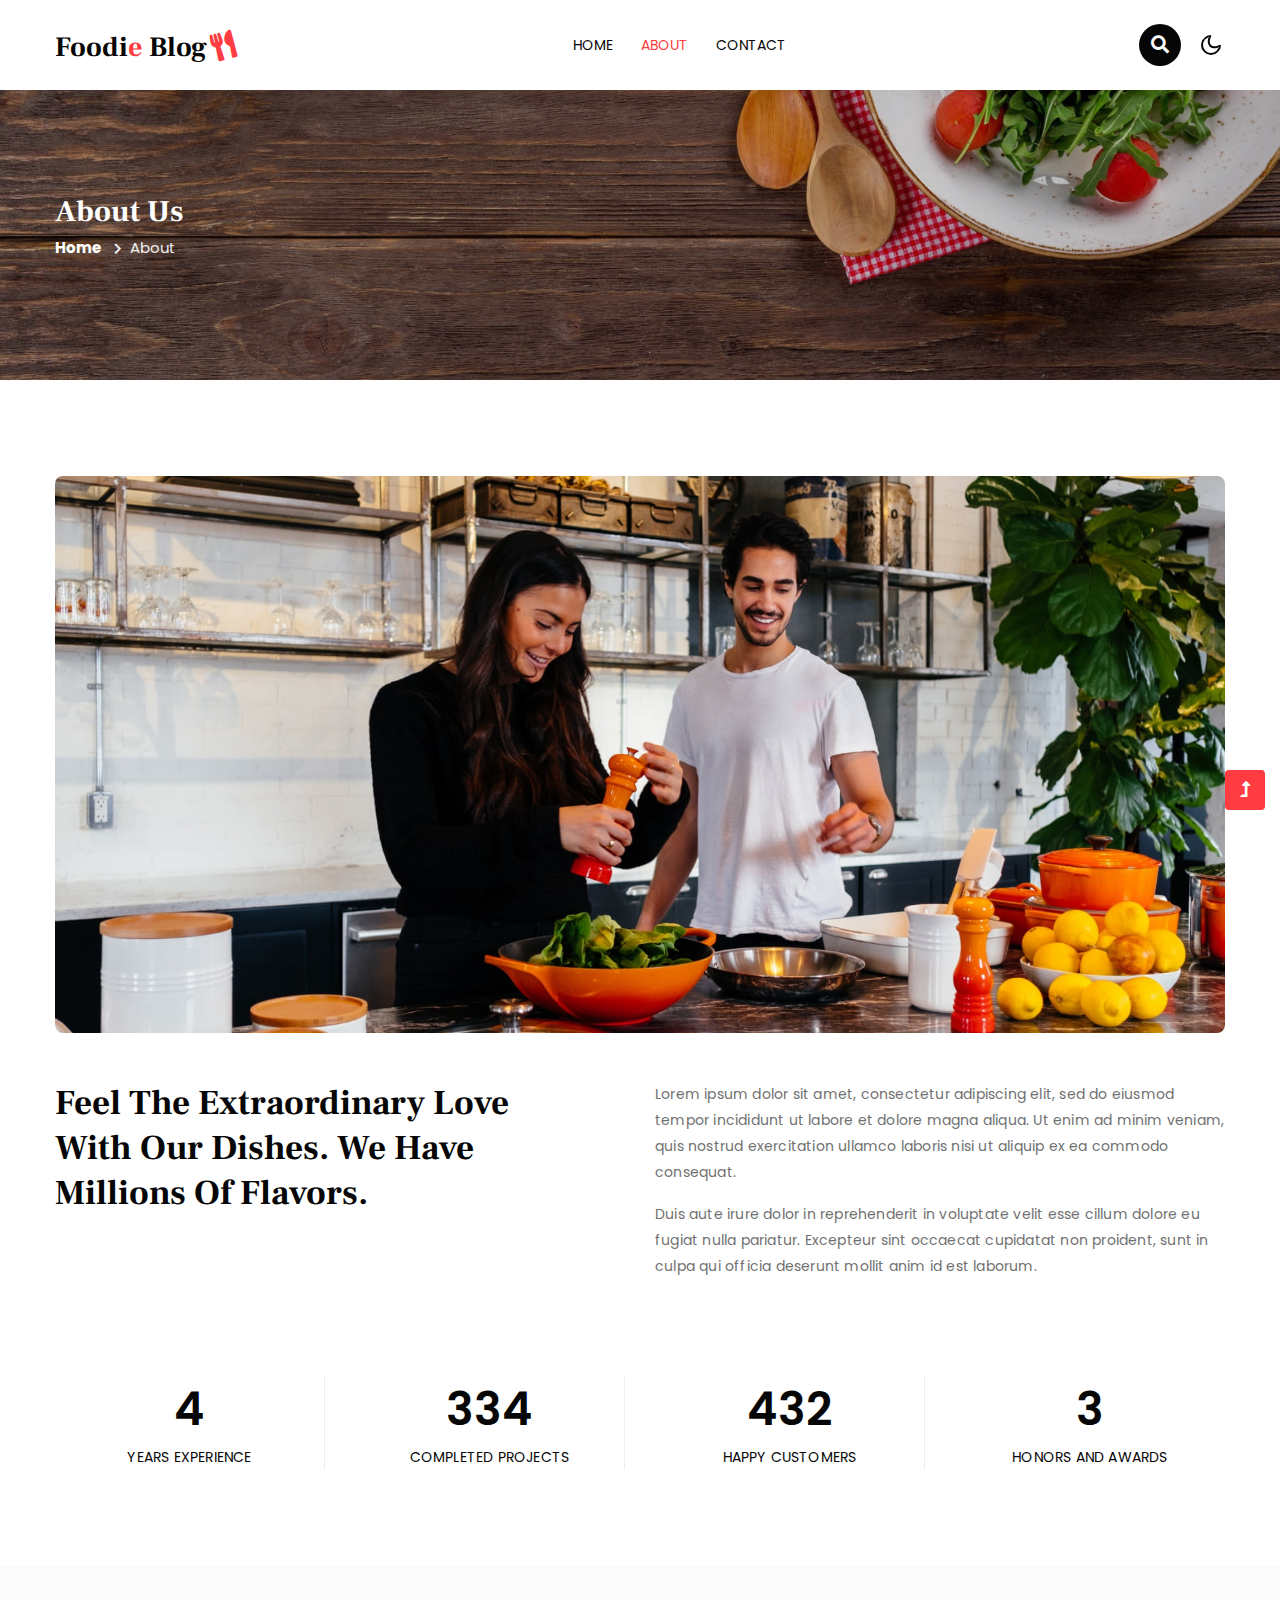
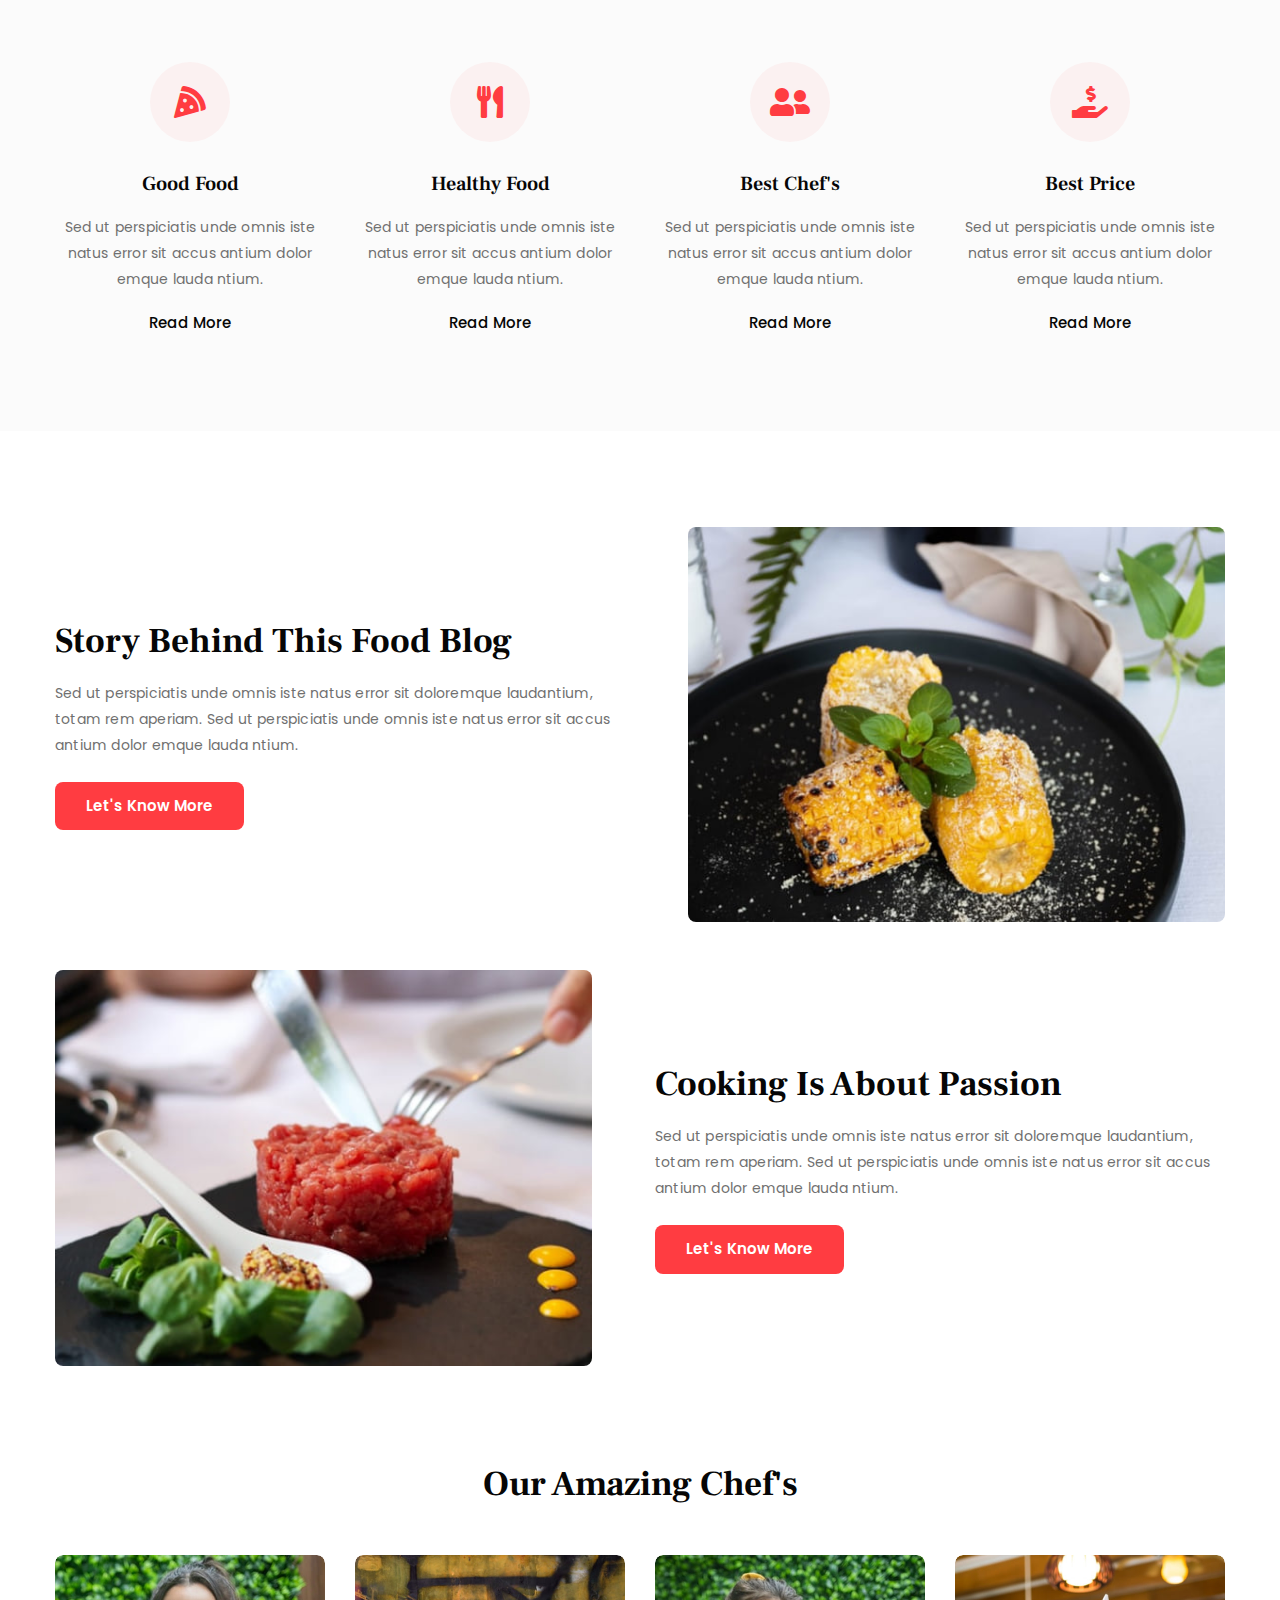
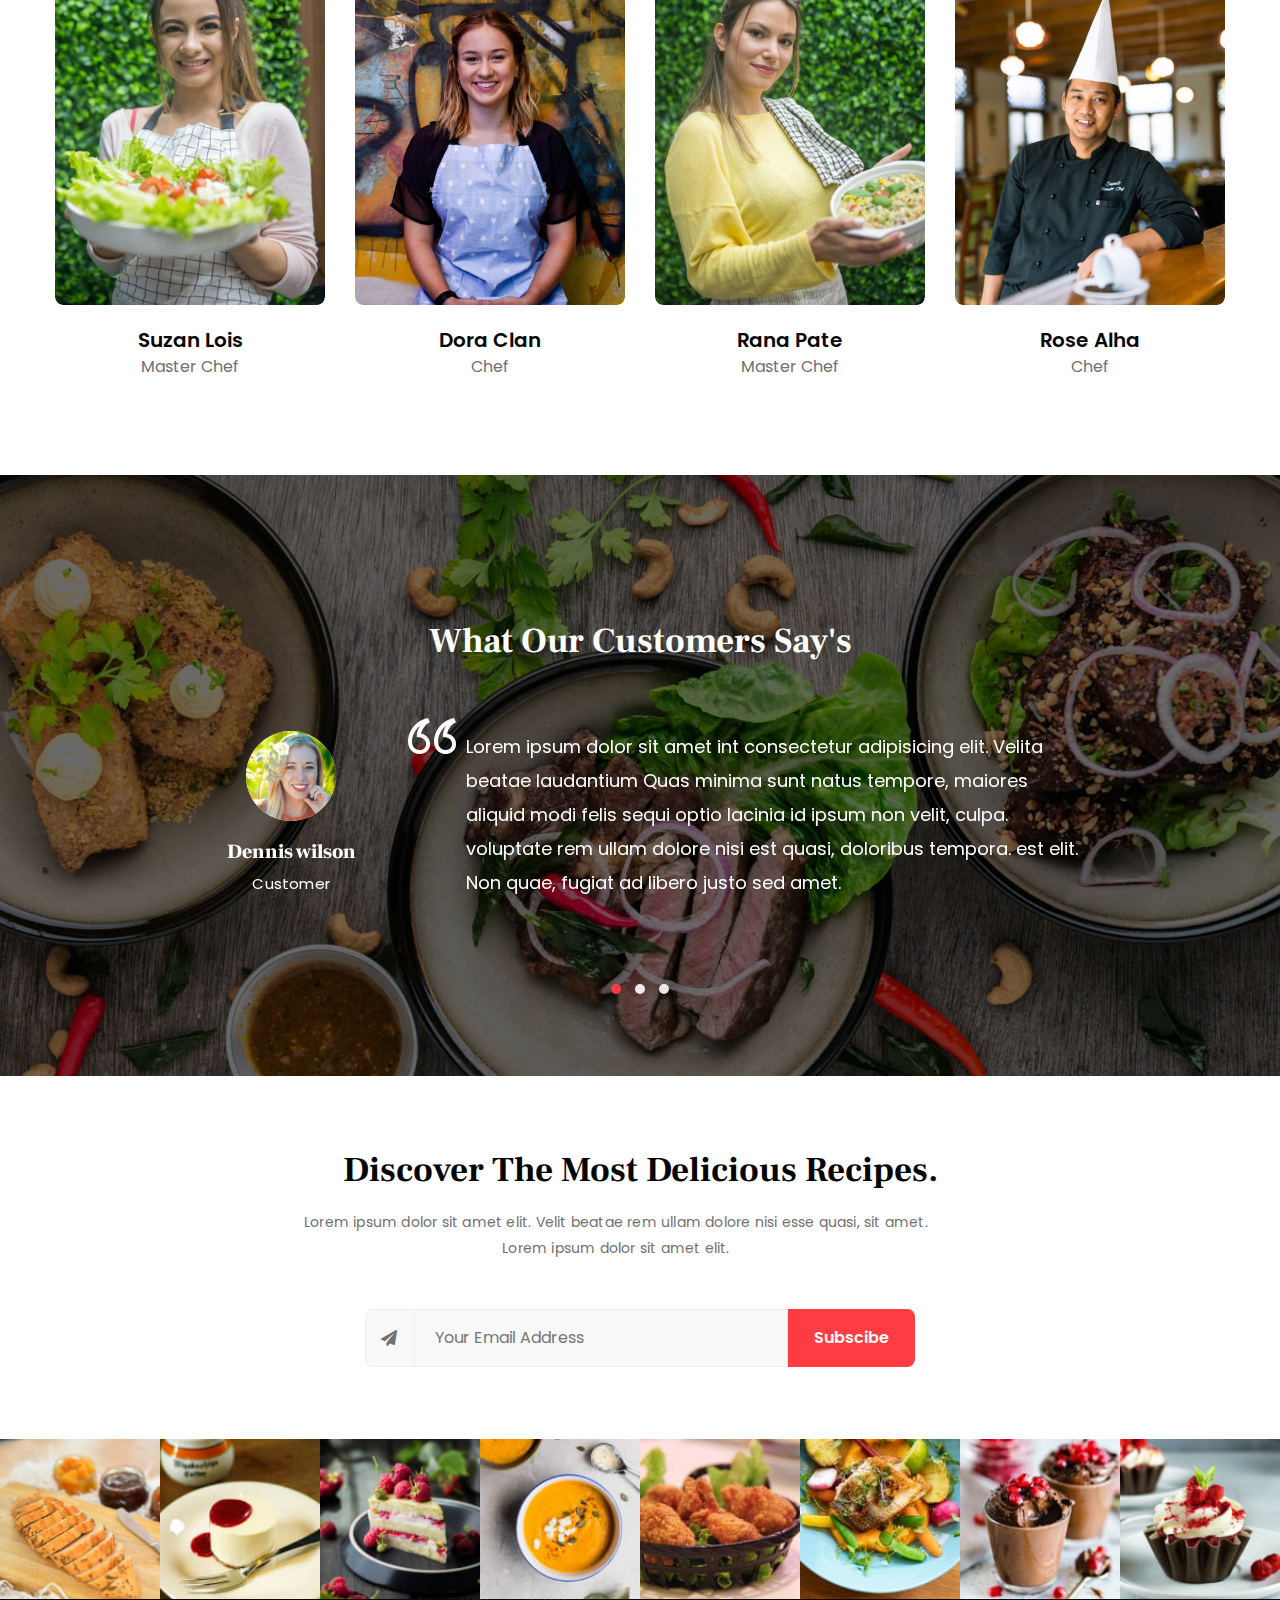
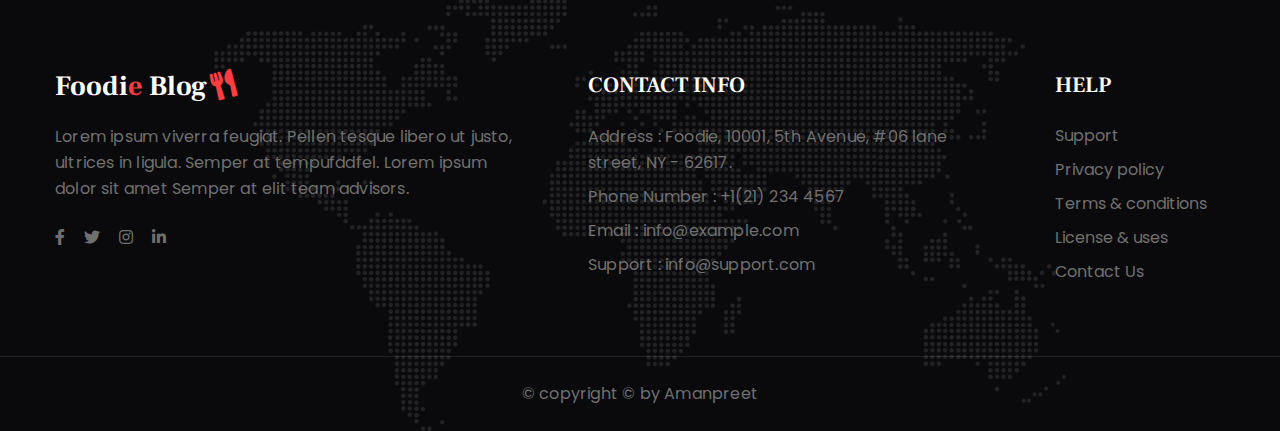
==== commit f2b7123b: "2nd commit" ====
--- a/about.html
+++ b/about.html
@@ -1,697 +1,695 @@
-<!--
-Author: W3layouts
-Author URL: http://w3layouts.com
--->
-<!doctype html>
-<html lang="en">
-
-<head>
-    <!-- Required meta tags -->
-    <meta charset="utf-8">
-    <meta name="viewport" content="width=device-width, initial-scale=1, shrink-to-fit=no">
-    <title>Foodie Blog - Blog Category Bootstrap Responsive Website Template - About Us : W3Layouts</title>
-    <!-- google-fonts -->
-    <link href="//fonts.googleapis.com/css2?family=Frank+Ruhl+Libre:wght@300;400;500;700;900&display=swap"
-        rel="stylesheet">
-    <link
-        href="//fonts.googleapis.com/css2?family=Poppins:ital,wght@0,100;0,200;0,300;0,400;0,500;0,600;0,700;0,800;0,900;1,100;1,200;1,300;1,400;1,500;1,600;1,700;1,800;1,900&display=swap"
-        rel="stylesheet">
-    <!-- //google-fonts -->
-    <!-- Template CSS Style link -->
-    <link rel="stylesheet" href="assets/css/style-starter.css">
-</head>
-
-<body>
-    <!--header-->
-    <header id="site-header" class="fixed-top">
-        <div class="container">
-            <nav class="navbar navbar-expand-lg stroke">
-                <h1>
-                    <a class="navbar-brand" href="index.html">
-                        Foodi<span>e</span> Blog<i class="fas fa-utensils"></i>
-                    </a>
-                </h1>
-                <!-- if logo is image enable this   
-    <a class="navbar-brand" href="#index.html">
-        <img src="image-path" alt="Your logo" title="Your logo" style="height:35px;" />
-    </a> -->
-                <button class="navbar-toggler  collapsed bg-gradient" type="button" data-toggle="collapse"
-                    data-target="#navbarTogglerDemo02" aria-controls="navbarTogglerDemo02" aria-expanded="false"
-                    aria-label="Toggle navigation">
-                    <span class="navbar-toggler-icon fa icon-expand fa-bars"></span>
-                    <span class="navbar-toggler-icon fa icon-close fa-times"></span>
-                </button>
-
-                <div class="collapse navbar-collapse" id="navbarTogglerDemo02">
-                    <ul class="navbar-nav mx-lg-auto">
-                        <li class="nav-item">
-                            <a class="nav-link" href="index.html">Home <span class="sr-only">(current)</span></a>
-                        </li>
-                        <li class="nav-item active">
-                            <a class="nav-link" href="about.html">About</a>
-                        </li>
-                        <li class="nav-item">
-                            <a class="nav-link" href="contact.html">Contact</a>
-                        </li>
-                    </ul>
-                </div>
-                <!-- search button -->
-                <div class="search-right ml-lg-3">
-                    <div class="search-container">
-                        <form action="/search" method="get">
-                            <input class="search expandright" id="searchright" type="search" name="q"
-                                placeholder="Search">
-                            <label class="button searchbutton" for="searchright"><i class="fas fa-search"></i></label>
-                        </form>
-                    </div>
-                </div>
-                <!-- //search button -->
-                <!-- toggle switch for light and dark theme -->
-                <div class="cont-ser-position">
-                    <nav class="navigation">
-                        <div class="theme-switch-wrapper">
-                            <label class="theme-switch" for="checkbox">
-                                <input type="checkbox" id="checkbox">
-                                <div class="mode-container">
-                                    <i class="gg-sun"></i>
-                                    <i class="gg-moon"></i>
-                                </div>
-                            </label>
-                        </div>
-                    </nav>
-                </div>
-                <!-- //toggle switch for light and dark theme -->
-            </nav>
-        </div>
-    </header>
-    <!--//header-->
-
-    <!-- inner banner -->
-    <section class="inner-banner py-5">
-        <div class="w3l-breadcrumb py-lg-5">
-            <div class="container pt-sm-5 pt-4 pb-sm-4">
-                <h4 class="inner-text-title font-weight-bold pt-5">About Us</h4>
-                <ul class="breadcrumbs-custom-path">
-                    <li><a href="index.html">Home</a></li>
-                    <li class="active"><span class="fa fa-chevron-right mx-2" aria-hidden="true"></span>About</li>
-                </ul>
-            </div>
-        </div>
-    </section>
-    <!-- //inner banner -->
-
-    <!-- about section -->
-    <section class="about-section py-5">
-        <div class="container py-md-5 py-4">
-            <img src="assets/images/about.jpg" alt="" class="img-fluid radius-image">
-            <div class="row mt-sm-5 mt-4">
-                <div class="col-lg-6 about-left-inner pr-lg-5">
-                    <h3 class="title-style">Feel the extraordinary love with our dishes. We have millions of flavors.
-                    </h3>
-                </div>
-                <div class="col-lg-6 about-right-inner mt-lg-0 mt-4">
-                    <p>Lorem ipsum dolor sit amet, consectetur adipiscing elit, sed do eiusmod tempor
-                        incididunt ut labore et dolore magna aliqua. Ut enim ad minim veniam, quis nostrud exercitation
-                        ullamco laboris nisi ut aliquip ex ea commodo consequat. </p>
-                    <p class="mt-3">Duis aute irure dolor in reprehenderit in voluptate velit esse cillum dolore eu
-                        fugiat nulla pariatur. Excepteur sint occaecat cupidatat non proident, sunt in culpa qui officia
-                        deserunt mollit anim id est laborum.</p>
-                </div>
-            </div>
-        </div>
-    </section>
-    <!-- //about section -->
-
-    <!-- stats -->
-    <section class="w3_stats pb-5" id="stats">
-        <div class="container pb-md-5 pb-4">
-            <div class="w3-stats">
-                <div class="row text-center">
-                    <div class="col-lg-3 col-sm-6">
-                        <div class="counter">
-                            <div class="timer count-title count-number" data-to="36" data-speed="1500"></div>
-                            <p class="count-text">Years Experience</p>
-                        </div>
-                    </div>
-                    <div class="col-lg-3 col-sm-6 mt-sm-0 mt-4">
-                        <div class="counter">
-                            <div class="timer count-title count-number" data-to="2780" data-speed="1500"></div>
-                            <p class="count-text">Completed Projects</p>
-                        </div>
-                    </div>
-                    <div class="col-lg-3 col-sm-6 mt-lg-0 mt-4">
-                        <div class="counter">
-                            <div class="timer count-title count-number" data-to="3600" data-speed="1500"></div>
-                            <p class="count-text">Happy Customers</p>
-                        </div>
-                    </div>
-                    <div class="col-lg-3 col-sm-6 mt-lg-0 mt-4">
-                        <div class="counter border-right-0">
-                            <div class="timer count-title count-number" data-to="26" data-speed="1500"></div>
-                            <p class="count-text">Honors and Awards</p>
-                        </div>
-                    </div>
-                </div>
-            </div>
-        </div>
-    </section>
-    <!-- //stats -->
-
-    <!-- 3 grids with icon section -->
-    <section class="w3l-feature-8">
-        <div class="features-main py-5">
-            <div class="container py-md-5 py-4">
-                <div class="row text-center">
-                    <div class="col-lg-3 col-sm-6 feature-body">
-                        <div class="feature-icon">
-                            <i class="fas fa-pizza-slice"></i>
-                        </div>
-                        <div class="feature-info">
-                            <h3 class="feature-title mb-3"><a href="#featured">Good Food</a></h3>
-                            <p>Sed ut perspiciatis unde omnis iste natus error sit accus antium dolor emque lauda ntium.
-                            </p>
-                            <a href="#featured" class="feature-link">Read More</a>
-                        </div>
-                    </div>
-                    <div class="col-lg-3 col-sm-6 feature-body mt-sm-0 mt-5">
-                        <div class="feature-icon">
-                            <i class="fas fa-utensils"></i>
-                        </div>
-                        <div class="feature-info">
-                            <h3 class="feature-title mb-3"><a href="#featured">Healthy Food</a></h3>
-                            <p>Sed ut perspiciatis unde omnis iste natus error sit accus antium dolor emque lauda ntium.
-                            </p>
-                            <a href="#featured" class="feature-link">Read More</a>
-                        </div>
-                    </div>
-                    <div class="col-lg-3 col-sm-6 feature-body mt-lg-0 mt-5">
-                        <div class="feature-icon">
-                            <i class="fas fa-user-friends"></i>
-                        </div>
-                        <div class="feature-info">
-                            <h3 class="feature-title mb-3"><a href="#featured">Best Chef's</a></h3>
-                            <p>Sed ut perspiciatis unde omnis iste natus error sit accus antium dolor emque lauda ntium.
-                            </p>
-                            <a href="#featured" class="feature-link">Read More</a>
-                        </div>
-                    </div>
-                    <div class="col-lg-3 col-sm-6 feature-body mt-lg-0 mt-5">
-                        <div class="feature-icon">
-                            <i class="fas fa-hand-holding-usd"></i>
-                        </div>
-                        <div class="feature-info">
-                            <h3 class="feature-title mb-3"><a href="#featured">Best Price</a></h3>
-                            <p>Sed ut perspiciatis unde omnis iste natus error sit accus antium dolor emque lauda ntium.
-                            </p>
-                            <a href="#featured" class="feature-link">Read More</a>
-                        </div>
-                    </div>
-                </div>
-            </div>
-        </div>
-    </section>
-    <!-- //3 grids with icon section -->
-
-    <!-- image with content section -->
-    <section class="image-with-content pt-5">
-        <div class="container pt-md-5 pt-4">
-            <div class="row align-items-center">
-                <div class="col-lg-6 content-sec-1">
-                    <h3 class="title-style mb-3">Story behind this food blog</h3>
-                    <p>Sed ut perspiciatis unde omnis iste natus error sit
-                        doloremque laudantium, totam rem aperiam. Sed ut perspiciatis unde omnis iste natus error sit
-                        accus antium dolor emque lauda ntium.
-                    </p>
-                    <a class="btn btn-style mt-4" href="#blog">Let's Know More</a>
-                </div>
-                <div class="col-lg-6 pl-lg-5 mt-lg-0 mt-sm-5 mt-4">
-                    <img src="assets/images/banner-b2.jpg" alt="" class="img-fluid radius-image">
-                </div>
-            </div>
-            <div class="row align-items-center mt-5">
-                <div class="col-lg-6 pr-lg-5 mt-lg-0 mt-sm-5 mt-4 order-lg-1 order-2">
-                    <img src="assets/images/banner-b1.jpg" alt="" class="img-fluid radius-image">
-                </div>
-                <div class="col-lg-6 content-sec-1 order-lg-2 order-1">
-                    <h3 class="title-style mb-3">Cooking is about passion</h3>
-                    <p>Sed ut perspiciatis unde omnis iste natus error sit
-                        doloremque laudantium, totam rem aperiam. Sed ut perspiciatis unde omnis iste natus error sit
-                        accus antium dolor emque lauda ntium.
-                    </p>
-                    <a class="btn btn-style mt-4" href="#blog">Let's Know More</a>
-                </div>
-            </div>
-        </div>
-    </section>
-    <!-- //image with content section -->
-
-    <!-- team section -->
-    <section class="w3l-team section py-5" id="team">
-        <div class="container py-md-5 py-4">
-            <h3 class="title-style text-center mb-lg-5 mb-4">Our Amazing Chef's</h3>
-            <div class="row">
-                <div class="section_content teamy-team">
-                    <div class="col-lg-3 col-6">
-                        <div class="teamy teamy_style1 teamy_mask-circle">
-                            <div class="teamy_layout">
-                                <div class="teamy_preview">
-                                    <img src="assets/images/team1.jpg" class="radius-image img-fluid w-100"
-                                        alt="The demo photo">
-                                </div>
-                                <div class="teamy_back">
-                                    <div class="teamy_back-inner">
-                                        <a href="#facebook" class="social"> <i class="fab fa-facebook-f"></i> </a>
-                                        <a href="#twitter" class="social"> <i class="fab fa-twitter"></i> </a>
-                                        <a href="#instagram" class="social"> <i class="fab fa-instagram"></i> </a>
-                                    </div>
-                                </div>
-                            </div>
-                            <div class="teamy_content">
-                                <a href="#url" class="teamy_name">Suzan Lois</a>
-                                <span class="teamy_post">Master Chef</span>
-                            </div>
-                        </div>
-                    </div>
-                    <div class="col-lg-3 col-6">
-                        <div class="teamy teamy_style1 teamy_mask-circle">
-                            <div class="teamy_layout">
-                                <div class="teamy_preview">
-                                    <img src="assets/images/team2.jpg" class="radius-image img-fluid w-100"
-                                        alt="The demo photo">
-                                </div>
-                                <div class="teamy_back">
-                                    <div class="teamy_back-inner">
-                                        <a href="#facebook" class="social"> <i class="fab fa-facebook-f"></i> </a>
-                                        <a href="#twitter" class="social"> <i class="fab fa-twitter"></i> </a>
-                                        <a href="#instagram" class="social"> <i class="fab fa-instagram"></i> </a>
-                                    </div>
-                                </div>
-                            </div>
-                            <div class="teamy_content">
-                                <a href="#url" class="teamy_name">Dora Clan</a>
-                                <span class="teamy_post">Chef</span>
-                            </div>
-                        </div>
-                    </div>
-                    <div class="col-lg-3 col-6 mt-lg-0 mt-5">
-                        <div class="teamy teamy_style1 teamy_mask-circle">
-                            <div class="teamy_layout">
-                                <div class="teamy_preview">
-                                    <img src="assets/images/team3.jpg" class="radius-image img-fluid w-100"
-                                        alt="The demo photo">
-                                </div>
-                                <div class="teamy_back">
-                                    <div class="teamy_back-inner">
-                                        <a href="#facebook" class="social"> <i class="fab fa-facebook-f"></i> </a>
-                                        <a href="#twitter" class="social"> <i class="fab fa-twitter"></i> </a>
-                                        <a href="#instagram" class="social"> <i class="fab fa-instagram"></i> </a>
-                                    </div>
-                                </div>
-                            </div>
-                            <div class="teamy_content">
-                                <a href="#url" class="teamy_name">Rana Pate</a>
-                                <span class="teamy_post">Master Chef</span>
-                            </div>
-                        </div>
-                    </div>
-                    <div class="col-lg-3 col-6 mt-lg-0 mt-5">
-                        <div class="teamy teamy_style1 teamy_mask-circle">
-                            <div class="teamy_layout">
-                                <div class="teamy_preview">
-                                    <img src="assets/images/team4.jpg" class="radius-image img-fluid w-100"
-                                        alt="The demo photo">
-                                </div>
-                                <div class="teamy_back">
-                                    <div class="teamy_back-inner">
-                                        <a href="#facebook" class="social"> <i class="fab fa-facebook-f"></i> </a>
-                                        <a href="#twitter" class="social"> <i class="fab fa-twitter"></i> </a>
-                                        <a href="#instagram" class="social"> <i class="fab fa-instagram"></i> </a>
-                                    </div>
-                                </div>
-                            </div>
-                            <div class="teamy_content">
-                                <a href="#url" class="teamy_name">Rose Alha</a>
-                                <span class="teamy_post">Chef</span>
-                            </div>
-                        </div>
-                    </div>
-                </div>
-            </div>
-        </div>
-    </section>
-    <!-- //team section -->
-
-    <!-- testimonials -->
-    <section class="w3l-clients-1 py-5" id="testimonials">
-        <div class="cusrtomer-layout py-lg-5">
-            <div class="container py-md-5 py-4">
-                <div class="text-center mb-lg-5 mb-4">
-                    <h3 class="title-style text-white">
-                        What our Customers say's
-                    </h3>
-                </div>
-                <div class="testimonial-row">
-                    <div id="owl-demo2" class="owl-two owl-carousel owl-theme mb-md-3 mb-sm-5 mb-4">
-                        <div class="item">
-                            <div class="testimonial-content">
-                                <div class="row testimonial align-items-center">
-                                    <div class="col-md-3 testi-des">
-                                        <a href="#url" class="testi-img">
-                                            <img src="assets/images/testi1.jpg" alt="" class="radius-image img-fluid">
-                                        </a>
-                                        <div class="peopl align-self">
-                                            <h3>Dennis wilson</h3>
-                                            <p class="identity">Customer </p>
-                                        </div>
-                                    </div>
-                                    <div class="col-md-9 pl-lg-5 mt-md-0 mt-4 text-left testi-cont">
-                                        <blockquote>
-                                            <q>Lorem ipsum dolor sit amet int consectetur adipisicing elit. Velita
-                                                beatae
-                                                laudantium Quas minima sunt natus tempore, maiores aliquid modi felis
-                                                sequi optio lacinia id ipsum non velit, culpa.
-                                                voluptate rem ullam dolore nisi est quasi, doloribus tempora.
-                                                est elit. Non quae, fugiat ad libero justo sed amet.</q>
-                                        </blockquote>
-                                    </div>
-                                </div>
-                            </div>
-                        </div>
-                        <div class="item">
-                            <div class="testimonial-content">
-                                <div class="row testimonial align-items-center">
-                                    <div class="col-md-3 testi-des">
-                                        <a href="#url" class="testi-img">
-                                            <img src="assets/images/testi2.jpg" alt="" class="radius-image img-fluid">
-                                        </a>
-                                        <div class="peopl align-self">
-                                            <h3>Dennis wilson</h3>
-                                            <p class="identity">Customer </p>
-                                        </div>
-                                    </div>
-                                    <div class="col-md-9 pl-lg-5 mt-md-0 mt-4 text-left testi-cont">
-                                        <blockquote>
-                                            <q>Lorem ipsum dolor sit amet int consectetur adipisicing elit. Velita
-                                                beatae
-                                                laudantium Quas minima sunt natus tempore, maiores aliquid modi felis
-                                                sequi optio lacinia id ipsum non velit, culpa.
-                                                voluptate rem ullam dolore nisi est quasi, doloribus tempora.
-                                                est elit. Non quae, fugiat ad libero justo sed amet.</q>
-                                        </blockquote>
-                                    </div>
-                                </div>
-                            </div>
-                        </div>
-                        <div class="item">
-                            <div class="testimonial-content">
-                                <div class="row testimonial align-items-center">
-                                    <div class="col-md-3 testi-des">
-                                        <a href="#url" class="testi-img">
-                                            <img src="assets/images/testi3.jpg" alt="" class="radius-image img-fluid">
-                                        </a>
-                                        <div class="peopl align-self">
-                                            <h3>Dennis wilson</h3>
-                                            <p class="identity">Customer </p>
-                                        </div>
-                                    </div>
-                                    <div class="col-md-9 pl-lg-5 mt-md-0 mt-4 text-left testi-cont">
-                                        <blockquote>
-                                            <q>Lorem ipsum dolor sit amet int consectetur adipisicing elit. Velita
-                                                beatae
-                                                laudantium Quas minima sunt natus tempore, maiores aliquid modi felis
-                                                sequi optio lacinia id ipsum non velit, culpa.
-                                                voluptate rem ullam dolore nisi est quasi, doloribus tempora.
-                                                est elit. Non quae, fugiat ad libero justo sed amet.</q>
-                                        </blockquote>
-                                    </div>
-                                </div>
-                            </div>
-                        </div>
-                    </div>
-                </div>
-            </div>
-        </div>
-    </section>
-    <!-- //testimonials -->
-
-    <!-- subscribe section -->
-    <section class="w3l-project py-5" id="subscribe">
-        <div class="container py-4">
-            <div class="bottom-info">
-                <div class="header-section text-center">
-                    <h3 class="title-style">Discover the most delicious recipes.</h3>
-                    <p class="mt-3 pr-lg-5">Lorem ipsum dolor sit amet elit. Velit beatae
-                        rem ullam dolore nisi esse quasi, sit amet. Lorem ipsum dolor sit
-                        amet elit.</p>
-                </div>
-                <form action="#" class="subscribe mt-5" method="post">
-                    <div class="input-group-text"><i class="fas fa-paper-plane"></i></div>
-                    <input type="email" name="email" placeholder="Your Email Address" required="">
-                    <button class="btn btn-style">Subscibe</button>
-                </form>
-            </div>
-        </div>
-    </section>
-    <!-- //subscribe section -->
-
-    <!-- instagram-feeds -->
-    <div class="projects" id="special">
-        <div class="projects-grids">
-            <div class="istagram-feeds">
-                <div class="projects-w3l-grid-info">
-                    <a href="blog-single.html"><img src="assets/images/blog-s1.jpg" class="img-fluid" alt="" />
-                        <div class="content-overlay"></div>
-                        <div class="content-details fadeIn-top">
-                            <span class="fab fa-instagram"></span>
-                        </div>
-                    </a>
-                </div>
-                <div class="projects-w3l-grid-info">
-                    <a href="blog-single.html"><img src="assets/images/blog-s2.jpg" class="img-fluid" alt="" />
-                        <div class="content-overlay"></div>
-                        <div class="content-details fadeIn-top">
-                            <span class="fab fa-instagram"></span>
-                        </div>
-                    </a>
-                </div>
-                <div class="projects-w3l-grid-info">
-                    <a href="blog-single.html"><img src="assets/images/blog-s3.jpg" class="img-fluid" alt="" />
-                        <div class="content-overlay"></div>
-                        <div class="content-details fadeIn-top">
-                            <span class="fab fa-instagram"></span>
-                        </div>
-                    </a>
-                </div>
-                <div class="projects-w3l-grid-info">
-                    <a href="blog-single.html"><img src="assets/images/blog-s4.jpg" class="img-fluid" alt="" />
-                        <div class="content-overlay"></div>
-                        <div class="content-details fadeIn-top">
-                            <span class="fab fa-instagram"></span>
-                        </div>
-                    </a>
-                </div>
-                <div class="projects-w3l-grid-info">
-                    <a href="blog-single.html"><img src="assets/images/blog-s5.jpg" class="img-fluid" alt="" />
-                        <div class="content-overlay"></div>
-                        <div class="content-details fadeIn-top">
-                            <span class="fab fa-instagram"></span>
-                        </div>
-                    </a>
-                </div>
-                <div class="projects-w3l-grid-info">
-                    <a href="blog-single.html"><img src="assets/images/blog-s6.jpg" class="img-fluid" alt="" />
-                        <div class="content-overlay"></div>
-                        <div class="content-details fadeIn-top">
-                            <span class="fab fa-instagram"></span>
-                        </div>
-                    </a>
-                </div>
-                <div class="projects-w3l-grid-info">
-                    <a href="blog-single.html"><img src="assets/images/blog-s8.jpg" class="img-fluid" alt="" />
-                        <div class="content-overlay"></div>
-                        <div class="content-details fadeIn-top">
-                            <span class="fab fa-instagram"></span>
-                        </div>
-                    </a>
-                </div>
-                <div class="projects-w3l-grid-info">
-                    <a href="blog-single.html"><img src="assets/images/blog-s7.jpg" class="img-fluid" alt="" />
-                        <div class="content-overlay"></div>
-                        <div class="content-details fadeIn-top">
-                            <span class="fab fa-instagram"></span>
-                        </div>
-                    </a>
-                </div>
-            </div>
-        </div>
-    </div>
-    <!-- //instagram-feeds -->
-
-    <!-- footer -->
-    <footer class="w3l-footer-29-main">
-        <div class="footer-29 py-5">
-            <div class="container py-sm-4">
-                <div class="row footer-top-29">
-                    <div class="col-lg-5 col-md-6 footer-list-29 footer-1">
-                        <h2 class="mb-4">
-                            <a class="footer-logo" href="index.html">
-                                Foodi<span>e</span> Blog<i class="fas fa-utensils"></i>
-                            </a>
-                        </h2>
-                        <p>Lorem ipsum viverra feugiat. Pellen tesque libero ut justo, ultrices in ligula. Semper at
-                            tempufddfel. Lorem ipsum dolor sit amet Semper at elit team advisors.</p>
-                        <div class="main-social-footer-29 mt-md-4 mt-3">
-                            <a href="#facebook" class="facebook"><i class="fab fa-facebook-f"></i></a>
-                            <a href="#twitter" class="twitter"><i class="fab fa-twitter"></i></a>
-                            <a href="#instagram" class="instagram"><i class="fab fa-instagram"></i></a>
-                            <a href="#linkedin" class="linkedin"><i class="fab fa-linkedin-in"></i></a>
-                        </div>
-                    </div>
-
-                    <div class="col-xl-5 col-lg-4 col-md-6 footer-list-29 footer-1 px-xl-5 mt-md-0 mt-5">
-                        <h6 class="footer-title-29">Contact Info </h6>
-                        <p class="mb-2">Address : Foodie, 10001, 5th Avenue, #06 lane street, NY - 62617.
-                        </p>
-                        <p class="mb-2">Phone Number : <a href="tel:+1(21) 234 4567">+1(21) 234 4567</a></p>
-                        <p class="mb-2">Email : <a href="mailto:info@example.com">info@example.com</a></p>
-                        <p>Support : <a href="mailto:info@support.com">info@support.com</a></p>
-                    </div>
-
-                    <div class="col-xl-2 col-lg-3 col-md-6 col-sm-5 col-6 footer-list-29 footer-2 mt-lg-0 mt-5">
-                        <ul>
-                            <h6 class="footer-title-29">Help</h6>
-                            <li><a href="#support">Support</a></li>
-                            <li><a href="#privacy">Privacy policy</a></li>
-                            <li><a href="#terms">Terms & conditions</a></li>
-                            <li><a href="#license">License & uses</a></li>
-                            <li><a href="contact.html">Contact Us</a></li>
-                        </ul>
-                    </div>
-                </div>
-            </div>
-        </div>
-        <!-- copyright -->
-        <section class="w3l-copyright text-center">
-            <div class="container">
-                <p class="copy-footer-29">© copyright &copy; by Amanpreet</a></p> <a
-                        href="https://w3layouts.com/" target="_blank">
-                        W3Layouts</a></p>
-            </div>
-        </section>
-        <!-- //copyright -->
-    </footer>
-    <!-- //footer -->
-
-    <!-- Js scripts -->
-    <!-- move top -->
-    <button onclick="topFunction()" id="movetop" title="Go to top">
-        <span class="fas fa-level-up-alt" aria-hidden="true"></span>
-    </button>
-    <script>
-        // When the user scrolls down 20px from the top of the document, show the button
-        window.onscroll = function () {
-            scrollFunction()
-        };
-
-        function scrollFunction() {
-            if (document.body.scrollTop > 20 || document.documentElement.scrollTop > 20) {
-                document.getElementById("movetop").style.display = "block";
-            } else {
-                document.getElementById("movetop").style.display = "none";
-            }
-        }
-
-        // When the user clicks on the button, scroll to the top of the document
-        function topFunction() {
-            document.body.scrollTop = 0;
-            document.documentElement.scrollTop = 0;
-        }
-    </script>
-    <!-- //move top -->
-
-    <!-- common jquery plugin -->
-    <script src="assets/js/jquery-3.3.1.min.js"></script>
-    <!-- //common jquery plugin -->
-
-    <!-- counter for stats -->
-    <script src="assets/js/counter.js"></script>
-    <!-- //counter for stats -->
-
-    <!-- owl carousel -->
-    <script src="assets/js/owl.carousel.js"></script>
-    <!-- script for tesimonials carousel slider -->
-    <script>
-        $(document).ready(function () {
-            $("#owl-demo2").owlCarousel({
-                loop: true,
-                nav: false,
-                margin: 50,
-                autoplay: true,
-                autoplayTimeout: 5000,
-                autoplaySpeed: 1000,
-                responsiveClass: true,
-                responsive: {
-                    0: {
-                        items: 1,
-                        nav: false
-                    },
-                    1000: {
-                        items: 1,
-                        nav: false
-                    }
-                }
-            })
-        })
-    </script>
-    <!-- //script for tesimonials carousel slider -->
-
-    <!-- theme switch js (light and dark)-->
-    <script src="assets/js/theme-change.js"></script>
-    <!-- //theme switch js (light and dark)-->
-
-    <!-- MENU-JS -->
-    <script>
-        $(window).on("scroll", function () {
-            var scroll = $(window).scrollTop();
-
-            if (scroll >= 80) {
-                $("#site-header").addClass("nav-fixed");
-            } else {
-                $("#site-header").removeClass("nav-fixed");
-            }
-        });
-
-        //Main navigation Active Class Add Remove
-        $(".navbar-toggler").on("click", function () {
-            $("header").toggleClass("active");
-        });
-        $(document).on("ready", function () {
-            if ($(window).width() > 991) {
-                $("header").removeClass("active");
-            }
-            $(window).on("resize", function () {
-                if ($(window).width() > 991) {
-                    $("header").removeClass("active");
-                }
-            });
-        });
-    </script>
-    <!-- //MENU-JS -->
-
-    <!-- disable body scroll which navbar is in active -->
-    <script>
-        $(function () {
-            $('.navbar-toggler').click(function () {
-                $('body').toggleClass('noscroll');
-            })
-        });
-    </script>
-    <!-- //disable body scroll which navbar is in active -->
-
-    <!-- bootstrap -->
-    <script src="assets/js/bootstrap.min.js"></script>
-    <!-- //bootstrap -->
-    <!-- //Js scripts -->
-</body>
-
+<!--
+Author: W3layouts
+Author URL: http://w3layouts.com
+-->
+<!doctype html>
+<html lang="en">
+
+<head>
+    <!-- Required meta tags -->
+    <meta charset="utf-8">
+    <meta name="viewport" content="width=device-width, initial-scale=1, shrink-to-fit=no">
+    <title>Foodie Blog - Blog Category Bootstrap Responsive Website Template - About Us : W3Layouts</title>
+    <!-- google-fonts -->
+    <link href="//fonts.googleapis.com/css2?family=Frank+Ruhl+Libre:wght@300;400;500;700;900&display=swap"
+        rel="stylesheet">
+    <link
+        href="//fonts.googleapis.com/css2?family=Poppins:ital,wght@0,100;0,200;0,300;0,400;0,500;0,600;0,700;0,800;0,900;1,100;1,200;1,300;1,400;1,500;1,600;1,700;1,800;1,900&display=swap"
+        rel="stylesheet">
+    <!-- //google-fonts -->
+    <!-- Template CSS Style link -->
+    <link rel="stylesheet" href="assets/css/style-starter.css">
+</head>
+
+<body>
+    <!--header-->
+    <header id="site-header" class="fixed-top">
+        <div class="container">
+            <nav class="navbar navbar-expand-lg stroke">
+                <h1>
+                    <a class="navbar-brand" href="index.html">
+                        Foodi<span>e</span> Blog<i class="fas fa-utensils"></i>
+                    </a>
+                </h1>
+                <!-- if logo is image enable this   
+    <a class="navbar-brand" href="#index.html">
+        <img src="image-path" alt="Your logo" title="Your logo" style="height:35px;" />
+    </a> -->
+                <button class="navbar-toggler  collapsed bg-gradient" type="button" data-toggle="collapse"
+                    data-target="#navbarTogglerDemo02" aria-controls="navbarTogglerDemo02" aria-expanded="false"
+                    aria-label="Toggle navigation">
+                    <span class="navbar-toggler-icon fa icon-expand fa-bars"></span>
+                    <span class="navbar-toggler-icon fa icon-close fa-times"></span>
+                </button>
+
+                <div class="collapse navbar-collapse" id="navbarTogglerDemo02">
+                    <ul class="navbar-nav mx-lg-auto">
+                        <li class="nav-item">
+                            <a class="nav-link" href="index.html">Home <span class="sr-only">(current)</span></a>
+                        </li>
+                        <li class="nav-item active">
+                            <a class="nav-link" href="about.html">About</a>
+                        </li>
+                        <li class="nav-item">
+                            <a class="nav-link" href="contact.html">Contact</a>
+                        </li>
+                    </ul>
+                </div>
+                <!-- search button -->
+                <div class="search-right ml-lg-3">
+                    <div class="search-container">
+                        <form action="/search" method="get">
+                            <input class="search expandright" id="searchright" type="search" name="q"
+                                placeholder="Search">
+                            <label class="button searchbutton" for="searchright"><i class="fas fa-search"></i></label>
+                        </form>
+                    </div>
+                </div>
+                <!-- //search button -->
+                <!-- toggle switch for light and dark theme -->
+                <div class="cont-ser-position">
+                    <nav class="navigation">
+                        <div class="theme-switch-wrapper">
+                            <label class="theme-switch" for="checkbox">
+                                <input type="checkbox" id="checkbox">
+                                <div class="mode-container">
+                                    <i class="gg-sun"></i>
+                                    <i class="gg-moon"></i>
+                                </div>
+                            </label>
+                        </div>
+                    </nav>
+                </div>
+                <!-- //toggle switch for light and dark theme -->
+            </nav>
+        </div>
+    </header>
+    <!--//header-->
+
+    <!-- inner banner -->
+    <section class="inner-banner py-5">
+        <div class="w3l-breadcrumb py-lg-5">
+            <div class="container pt-sm-5 pt-4 pb-sm-4">
+                <h4 class="inner-text-title font-weight-bold pt-5">About Us</h4>
+                <ul class="breadcrumbs-custom-path">
+                    <li><a href="index.html">Home</a></li>
+                    <li class="active"><span class="fa fa-chevron-right mx-2" aria-hidden="true"></span>About</li>
+                </ul>
+            </div>
+        </div>
+    </section>
+    <!-- //inner banner -->
+
+    <!-- about section -->
+    <section class="about-section py-5">
+        <div class="container py-md-5 py-4">
+            <img src="assets/images/about.jpg" alt="" class="img-fluid radius-image">
+            <div class="row mt-sm-5 mt-4">
+                <div class="col-lg-6 about-left-inner pr-lg-5">
+                    <h3 class="title-style">Feel the extraordinary love with our dishes. We have millions of flavors.
+                    </h3>
+                </div>
+                <div class="col-lg-6 about-right-inner mt-lg-0 mt-4">
+                    <p>Lorem ipsum dolor sit amet, consectetur adipiscing elit, sed do eiusmod tempor
+                        incididunt ut labore et dolore magna aliqua. Ut enim ad minim veniam, quis nostrud exercitation
+                        ullamco laboris nisi ut aliquip ex ea commodo consequat. </p>
+                    <p class="mt-3">Duis aute irure dolor in reprehenderit in voluptate velit esse cillum dolore eu
+                        fugiat nulla pariatur. Excepteur sint occaecat cupidatat non proident, sunt in culpa qui officia
+                        deserunt mollit anim id est laborum.</p>
+                </div>
+            </div>
+        </div>
+    </section>
+    <!-- //about section -->
+
+    <!-- stats -->
+    <section class="w3_stats pb-5" id="stats">
+        <div class="container pb-md-5 pb-4">
+            <div class="w3-stats">
+                <div class="row text-center">
+                    <div class="col-lg-3 col-sm-6">
+                        <div class="counter">
+                            <div class="timer count-title count-number" data-to="36" data-speed="1500"></div>
+                            <p class="count-text">Years Experience</p>
+                        </div>
+                    </div>
+                    <div class="col-lg-3 col-sm-6 mt-sm-0 mt-4">
+                        <div class="counter">
+                            <div class="timer count-title count-number" data-to="2780" data-speed="1500"></div>
+                            <p class="count-text">Completed Projects</p>
+                        </div>
+                    </div>
+                    <div class="col-lg-3 col-sm-6 mt-lg-0 mt-4">
+                        <div class="counter">
+                            <div class="timer count-title count-number" data-to="3600" data-speed="1500"></div>
+                            <p class="count-text">Happy Customers</p>
+                        </div>
+                    </div>
+                    <div class="col-lg-3 col-sm-6 mt-lg-0 mt-4">
+                        <div class="counter border-right-0">
+                            <div class="timer count-title count-number" data-to="26" data-speed="1500"></div>
+                            <p class="count-text">Honors and Awards</p>
+                        </div>
+                    </div>
+                </div>
+            </div>
+        </div>
+    </section>
+    <!-- //stats -->
+
+    <!-- 3 grids with icon section -->
+    <section class="w3l-feature-8">
+        <div class="features-main py-5">
+            <div class="container py-md-5 py-4">
+                <div class="row text-center">
+                    <div class="col-lg-3 col-sm-6 feature-body">
+                        <div class="feature-icon">
+                            <i class="fas fa-pizza-slice"></i>
+                        </div>
+                        <div class="feature-info">
+                            <h3 class="feature-title mb-3"><a href="#featured">Good Food</a></h3>
+                            <p>Sed ut perspiciatis unde omnis iste natus error sit accus antium dolor emque lauda ntium.
+                            </p>
+                            <a href="#featured" class="feature-link">Read More</a>
+                        </div>
+                    </div>
+                    <div class="col-lg-3 col-sm-6 feature-body mt-sm-0 mt-5">
+                        <div class="feature-icon">
+                            <i class="fas fa-utensils"></i>
+                        </div>
+                        <div class="feature-info">
+                            <h3 class="feature-title mb-3"><a href="#featured">Healthy Food</a></h3>
+                            <p>Sed ut perspiciatis unde omnis iste natus error sit accus antium dolor emque lauda ntium.
+                            </p>
+                            <a href="#featured" class="feature-link">Read More</a>
+                        </div>
+                    </div>
+                    <div class="col-lg-3 col-sm-6 feature-body mt-lg-0 mt-5">
+                        <div class="feature-icon">
+                            <i class="fas fa-user-friends"></i>
+                        </div>
+                        <div class="feature-info">
+                            <h3 class="feature-title mb-3"><a href="#featured">Best Chef's</a></h3>
+                            <p>Sed ut perspiciatis unde omnis iste natus error sit accus antium dolor emque lauda ntium.
+                            </p>
+                            <a href="#featured" class="feature-link">Read More</a>
+                        </div>
+                    </div>
+                    <div class="col-lg-3 col-sm-6 feature-body mt-lg-0 mt-5">
+                        <div class="feature-icon">
+                            <i class="fas fa-hand-holding-usd"></i>
+                        </div>
+                        <div class="feature-info">
+                            <h3 class="feature-title mb-3"><a href="#featured">Best Price</a></h3>
+                            <p>Sed ut perspiciatis unde omnis iste natus error sit accus antium dolor emque lauda ntium.
+                            </p>
+                            <a href="#featured" class="feature-link">Read More</a>
+                        </div>
+                    </div>
+                </div>
+            </div>
+        </div>
+    </section>
+    <!-- //3 grids with icon section -->
+
+    <!-- image with content section -->
+    <section class="image-with-content pt-5">
+        <div class="container pt-md-5 pt-4">
+            <div class="row align-items-center">
+                <div class="col-lg-6 content-sec-1">
+                    <h3 class="title-style mb-3">Story behind this food blog</h3>
+                    <p>Sed ut perspiciatis unde omnis iste natus error sit
+                        doloremque laudantium, totam rem aperiam. Sed ut perspiciatis unde omnis iste natus error sit
+                        accus antium dolor emque lauda ntium.
+                    </p>
+                    <a class="btn btn-style mt-4" href="#blog">Let's Know More</a>
+                </div>
+                <div class="col-lg-6 pl-lg-5 mt-lg-0 mt-sm-5 mt-4">
+                    <img src="assets/images/banner-b2.jpg" alt="" class="img-fluid radius-image">
+                </div>
+            </div>
+            <div class="row align-items-center mt-5">
+                <div class="col-lg-6 pr-lg-5 mt-lg-0 mt-sm-5 mt-4 order-lg-1 order-2">
+                    <img src="assets/images/banner-b1.jpg" alt="" class="img-fluid radius-image">
+                </div>
+                <div class="col-lg-6 content-sec-1 order-lg-2 order-1">
+                    <h3 class="title-style mb-3">Cooking is about passion</h3>
+                    <p>Sed ut perspiciatis unde omnis iste natus error sit
+                        doloremque laudantium, totam rem aperiam. Sed ut perspiciatis unde omnis iste natus error sit
+                        accus antium dolor emque lauda ntium.
+                    </p>
+                    <a class="btn btn-style mt-4" href="#blog">Let's Know More</a>
+                </div>
+            </div>
+        </div>
+    </section>
+    <!-- //image with content section -->
+
+    <!-- team section -->
+    <section class="w3l-team section py-5" id="team">
+        <div class="container py-md-5 py-4">
+            <h3 class="title-style text-center mb-lg-5 mb-4">Our Amazing Chef's</h3>
+            <div class="row">
+                <div class="section_content teamy-team">
+                    <div class="col-lg-3 col-6">
+                        <div class="teamy teamy_style1 teamy_mask-circle">
+                            <div class="teamy_layout">
+                                <div class="teamy_preview">
+                                    <img src="assets/images/team1.jpg" class="radius-image img-fluid w-100"
+                                        alt="The demo photo">
+                                </div>
+                                <div class="teamy_back">
+                                    <div class="teamy_back-inner">
+                                        <a href="#facebook" class="social"> <i class="fab fa-facebook-f"></i> </a>
+                                        <a href="#twitter" class="social"> <i class="fab fa-twitter"></i> </a>
+                                        <a href="#instagram" class="social"> <i class="fab fa-instagram"></i> </a>
+                                    </div>
+                                </div>
+                            </div>
+                            <div class="teamy_content">
+                                <a href="#url" class="teamy_name">Suzan Lois</a>
+                                <span class="teamy_post">Master Chef</span>
+                            </div>
+                        </div>
+                    </div>
+                    <div class="col-lg-3 col-6">
+                        <div class="teamy teamy_style1 teamy_mask-circle">
+                            <div class="teamy_layout">
+                                <div class="teamy_preview">
+                                    <img src="assets/images/team2.jpg" class="radius-image img-fluid w-100"
+                                        alt="The demo photo">
+                                </div>
+                                <div class="teamy_back">
+                                    <div class="teamy_back-inner">
+                                        <a href="#facebook" class="social"> <i class="fab fa-facebook-f"></i> </a>
+                                        <a href="#twitter" class="social"> <i class="fab fa-twitter"></i> </a>
+                                        <a href="#instagram" class="social"> <i class="fab fa-instagram"></i> </a>
+                                    </div>
+                                </div>
+                            </div>
+                            <div class="teamy_content">
+                                <a href="#url" class="teamy_name">Dora Clan</a>
+                                <span class="teamy_post">Chef</span>
+                            </div>
+                        </div>
+                    </div>
+                    <div class="col-lg-3 col-6 mt-lg-0 mt-5">
+                        <div class="teamy teamy_style1 teamy_mask-circle">
+                            <div class="teamy_layout">
+                                <div class="teamy_preview">
+                                    <img src="assets/images/team3.jpg" class="radius-image img-fluid w-100"
+                                        alt="The demo photo">
+                                </div>
+                                <div class="teamy_back">
+                                    <div class="teamy_back-inner">
+                                        <a href="#facebook" class="social"> <i class="fab fa-facebook-f"></i> </a>
+                                        <a href="#twitter" class="social"> <i class="fab fa-twitter"></i> </a>
+                                        <a href="#instagram" class="social"> <i class="fab fa-instagram"></i> </a>
+                                    </div>
+                                </div>
+                            </div>
+                            <div class="teamy_content">
+                                <a href="#url" class="teamy_name">Rana Pate</a>
+                                <span class="teamy_post">Master Chef</span>
+                            </div>
+                        </div>
+                    </div>
+                    <div class="col-lg-3 col-6 mt-lg-0 mt-5">
+                        <div class="teamy teamy_style1 teamy_mask-circle">
+                            <div class="teamy_layout">
+                                <div class="teamy_preview">
+                                    <img src="assets/images/team4.jpg" class="radius-image img-fluid w-100"
+                                        alt="The demo photo">
+                                </div>
+                                <div class="teamy_back">
+                                    <div class="teamy_back-inner">
+                                        <a href="#facebook" class="social"> <i class="fab fa-facebook-f"></i> </a>
+                                        <a href="#twitter" class="social"> <i class="fab fa-twitter"></i> </a>
+                                        <a href="#instagram" class="social"> <i class="fab fa-instagram"></i> </a>
+                                    </div>
+                                </div>
+                            </div>
+                            <div class="teamy_content">
+                                <a href="#url" class="teamy_name">Rose Alha</a>
+                                <span class="teamy_post">Chef</span>
+                            </div>
+                        </div>
+                    </div>
+                </div>
+            </div>
+        </div>
+    </section>
+    <!-- //team section -->
+
+    <!-- testimonials -->
+    <section class="w3l-clients-1 py-5" id="testimonials">
+        <div class="cusrtomer-layout py-lg-5">
+            <div class="container py-md-5 py-4">
+                <div class="text-center mb-lg-5 mb-4">
+                    <h3 class="title-style text-white">
+                        What our Customers say's
+                    </h3>
+                </div>
+                <div class="testimonial-row">
+                    <div id="owl-demo2" class="owl-two owl-carousel owl-theme mb-md-3 mb-sm-5 mb-4">
+                        <div class="item">
+                            <div class="testimonial-content">
+                                <div class="row testimonial align-items-center">
+                                    <div class="col-md-3 testi-des">
+                                        <a href="#url" class="testi-img">
+                                            <img src="assets/images/testi1.jpg" alt="" class="radius-image img-fluid">
+                                        </a>
+                                        <div class="peopl align-self">
+                                            <h3>Dennis wilson</h3>
+                                            <p class="identity">Customer </p>
+                                        </div>
+                                    </div>
+                                    <div class="col-md-9 pl-lg-5 mt-md-0 mt-4 text-left testi-cont">
+                                        <blockquote>
+                                            <q>Lorem ipsum dolor sit amet int consectetur adipisicing elit. Velita
+                                                beatae
+                                                laudantium Quas minima sunt natus tempore, maiores aliquid modi felis
+                                                sequi optio lacinia id ipsum non velit, culpa.
+                                                voluptate rem ullam dolore nisi est quasi, doloribus tempora.
+                                                est elit. Non quae, fugiat ad libero justo sed amet.</q>
+                                        </blockquote>
+                                    </div>
+                                </div>
+                            </div>
+                        </div>
+                        <div class="item">
+                            <div class="testimonial-content">
+                                <div class="row testimonial align-items-center">
+                                    <div class="col-md-3 testi-des">
+                                        <a href="#url" class="testi-img">
+                                            <img src="assets/images/testi2.jpg" alt="" class="radius-image img-fluid">
+                                        </a>
+                                        <div class="peopl align-self">
+                                            <h3>Dennis wilson</h3>
+                                            <p class="identity">Customer </p>
+                                        </div>
+                                    </div>
+                                    <div class="col-md-9 pl-lg-5 mt-md-0 mt-4 text-left testi-cont">
+                                        <blockquote>
+                                            <q>Lorem ipsum dolor sit amet int consectetur adipisicing elit. Velita
+                                                beatae
+                                                laudantium Quas minima sunt natus tempore, maiores aliquid modi felis
+                                                sequi optio lacinia id ipsum non velit, culpa.
+                                                voluptate rem ullam dolore nisi est quasi, doloribus tempora.
+                                                est elit. Non quae, fugiat ad libero justo sed amet.</q>
+                                        </blockquote>
+                                    </div>
+                                </div>
+                            </div>
+                        </div>
+                        <div class="item">
+                            <div class="testimonial-content">
+                                <div class="row testimonial align-items-center">
+                                    <div class="col-md-3 testi-des">
+                                        <a href="#url" class="testi-img">
+                                            <img src="assets/images/testi3.jpg" alt="" class="radius-image img-fluid">
+                                        </a>
+                                        <div class="peopl align-self">
+                                            <h3>Dennis wilson</h3>
+                                            <p class="identity">Customer </p>
+                                        </div>
+                                    </div>
+                                    <div class="col-md-9 pl-lg-5 mt-md-0 mt-4 text-left testi-cont">
+                                        <blockquote>
+                                            <q>Lorem ipsum dolor sit amet int consectetur adipisicing elit. Velita
+                                                beatae
+                                                laudantium Quas minima sunt natus tempore, maiores aliquid modi felis
+                                                sequi optio lacinia id ipsum non velit, culpa.
+                                                voluptate rem ullam dolore nisi est quasi, doloribus tempora.
+                                                est elit. Non quae, fugiat ad libero justo sed amet.</q>
+                                        </blockquote>
+                                    </div>
+                                </div>
+                            </div>
+                        </div>
+                    </div>
+                </div>
+            </div>
+        </div>
+    </section>
+    <!-- //testimonials -->
+
+    <!-- subscribe section -->
+    <section class="w3l-project py-5" id="subscribe">
+        <div class="container py-4">
+            <div class="bottom-info">
+                <div class="header-section text-center">
+                    <h3 class="title-style">Discover the most delicious recipes.</h3>
+                    <p class="mt-3 pr-lg-5">Lorem ipsum dolor sit amet elit. Velit beatae
+                        rem ullam dolore nisi esse quasi, sit amet. Lorem ipsum dolor sit
+                        amet elit.</p>
+                </div>
+                <form action="#" class="subscribe mt-5" method="post">
+                    <div class="input-group-text"><i class="fas fa-paper-plane"></i></div>
+                    <input type="email" name="email" placeholder="Your Email Address" required="">
+                    <button class="btn btn-style">Subscibe</button>
+                </form>
+            </div>
+        </div>
+    </section>
+    <!-- //subscribe section -->
+
+    <!-- instagram-feeds -->
+    <div class="projects" id="special">
+        <div class="projects-grids">
+            <div class="istagram-feeds">
+                <div class="projects-w3l-grid-info">
+                    <a href="blog-single.html"><img src="assets/images/blog-s1.jpg" class="img-fluid" alt="" />
+                        <div class="content-overlay"></div>
+                        <div class="content-details fadeIn-top">
+                            <span class="fab fa-instagram"></span>
+                        </div>
+                    </a>
+                </div>
+                <div class="projects-w3l-grid-info">
+                    <a href="blog-single.html"><img src="assets/images/blog-s2.jpg" class="img-fluid" alt="" />
+                        <div class="content-overlay"></div>
+                        <div class="content-details fadeIn-top">
+                            <span class="fab fa-instagram"></span>
+                        </div>
+                    </a>
+                </div>
+                <div class="projects-w3l-grid-info">
+                    <a href="blog-single.html"><img src="assets/images/blog-s3.jpg" class="img-fluid" alt="" />
+                        <div class="content-overlay"></div>
+                        <div class="content-details fadeIn-top">
+                            <span class="fab fa-instagram"></span>
+                        </div>
+                    </a>
+                </div>
+                <div class="projects-w3l-grid-info">
+                    <a href="blog-single.html"><img src="assets/images/blog-s4.jpg" class="img-fluid" alt="" />
+                        <div class="content-overlay"></div>
+                        <div class="content-details fadeIn-top">
+                            <span class="fab fa-instagram"></span>
+                        </div>
+                    </a>
+                </div>
+                <div class="projects-w3l-grid-info">
+                    <a href="blog-single.html"><img src="assets/images/blog-s5.jpg" class="img-fluid" alt="" />
+                        <div class="content-overlay"></div>
+                        <div class="content-details fadeIn-top">
+                            <span class="fab fa-instagram"></span>
+                        </div>
+                    </a>
+                </div>
+                <div class="projects-w3l-grid-info">
+                    <a href="blog-single.html"><img src="assets/images/blog-s6.jpg" class="img-fluid" alt="" />
+                        <div class="content-overlay"></div>
+                        <div class="content-details fadeIn-top">
+                            <span class="fab fa-instagram"></span>
+                        </div>
+                    </a>
+                </div>
+                <div class="projects-w3l-grid-info">
+                    <a href="blog-single.html"><img src="assets/images/blog-s8.jpg" class="img-fluid" alt="" />
+                        <div class="content-overlay"></div>
+                        <div class="content-details fadeIn-top">
+                            <span class="fab fa-instagram"></span>
+                        </div>
+                    </a>
+                </div>
+                <div class="projects-w3l-grid-info">
+                    <a href="blog-single.html"><img src="assets/images/blog-s7.jpg" class="img-fluid" alt="" />
+                        <div class="content-overlay"></div>
+                        <div class="content-details fadeIn-top">
+                            <span class="fab fa-instagram"></span>
+                        </div>
+                    </a>
+                </div>
+            </div>
+        </div>
+    </div>
+    <!-- //instagram-feeds -->
+
+    <!-- footer -->
+    <footer class="w3l-footer-29-main">
+        <div class="footer-29 py-5">
+            <div class="container py-sm-4">
+                <div class="row footer-top-29">
+                    <div class="col-lg-5 col-md-6 footer-list-29 footer-1">
+                        <h2 class="mb-4">
+                            <a class="footer-logo" href="index.html">
+                                Foodi<span>e</span> Blog<i class="fas fa-utensils"></i>
+                            </a>
+                        </h2>
+                        <p>Lorem ipsum viverra feugiat. Pellen tesque libero ut justo, ultrices in ligula. Semper at
+                            tempufddfel. Lorem ipsum dolor sit amet Semper at elit team advisors.</p>
+                        <div class="main-social-footer-29 mt-md-4 mt-3">
+                            <a href="#facebook" class="facebook"><i class="fab fa-facebook-f"></i></a>
+                            <a href="#twitter" class="twitter"><i class="fab fa-twitter"></i></a>
+                            <a href="#instagram" class="instagram"><i class="fab fa-instagram"></i></a>
+                            <a href="#linkedin" class="linkedin"><i class="fab fa-linkedin-in"></i></a>
+                        </div>
+                    </div>
+
+                    <div class="col-xl-5 col-lg-4 col-md-6 footer-list-29 footer-1 px-xl-5 mt-md-0 mt-5">
+                        <h6 class="footer-title-29">Contact Info </h6>
+                        <p class="mb-2">Address : Foodie, 10001, 5th Avenue, #06 lane street, NY - 62617.
+                        </p>
+                        <p class="mb-2">Phone Number : <a href="tel:+1(21) 234 4567">+1(21) 234 4567</a></p>
+                        <p class="mb-2">Email : <a href="mailto:info@example.com">info@example.com</a></p>
+                        <p>Support : <a href="mailto:info@support.com">info@support.com</a></p>
+                    </div>
+
+                    <div class="col-xl-2 col-lg-3 col-md-6 col-sm-5 col-6 footer-list-29 footer-2 mt-lg-0 mt-5">
+                        <ul>
+                            <h6 class="footer-title-29">Help</h6>
+                            <li><a href="#support">Support</a></li>
+                            <li><a href="#privacy">Privacy policy</a></li>
+                            <li><a href="#terms">Terms & conditions</a></li>
+                            <li><a href="#license">License & uses</a></li>
+                            <li><a href="contact.html">Contact Us</a></li>
+                        </ul>
+                    </div>
+                </div>
+            </div>
+        </div>
+        <!-- copyright -->
+        <section class="w3l-copyright text-center">
+            <div class="container">
+                <p class="copy-footer-29">© copyright &copy; by Amanpreet</a></p>
+            </div>
+        </section>
+        <!-- //copyright -->
+    </footer>
+    <!-- //footer -->
+
+    <!-- Js scripts -->
+    <!-- move top -->
+    <button onclick="topFunction()" id="movetop" title="Go to top">
+        <span class="fas fa-level-up-alt" aria-hidden="true"></span>
+    </button>
+    <script>
+        // When the user scrolls down 20px from the top of the document, show the button
+        window.onscroll = function () {
+            scrollFunction()
+        };
+
+        function scrollFunction() {
+            if (document.body.scrollTop > 20 || document.documentElement.scrollTop > 20) {
+                document.getElementById("movetop").style.display = "block";
+            } else {
+                document.getElementById("movetop").style.display = "none";
+            }
+        }
+
+        // When the user clicks on the button, scroll to the top of the document
+        function topFunction() {
+            document.body.scrollTop = 0;
+            document.documentElement.scrollTop = 0;
+        }
+    </script>
+    <!-- //move top -->
+
+    <!-- common jquery plugin -->
+    <script src="assets/js/jquery-3.3.1.min.js"></script>
+    <!-- //common jquery plugin -->
+
+    <!-- counter for stats -->
+    <script src="assets/js/counter.js"></script>
+    <!-- //counter for stats -->
+
+    <!-- owl carousel -->
+    <script src="assets/js/owl.carousel.js"></script>
+    <!-- script for tesimonials carousel slider -->
+    <script>
+        $(document).ready(function () {
+            $("#owl-demo2").owlCarousel({
+                loop: true,
+                nav: false,
+                margin: 50,
+                autoplay: true,
+                autoplayTimeout: 5000,
+                autoplaySpeed: 1000,
+                responsiveClass: true,
+                responsive: {
+                    0: {
+                        items: 1,
+                        nav: false
+                    },
+                    1000: {
+                        items: 1,
+                        nav: false
+                    }
+                }
+            })
+        })
+    </script>
+    <!-- //script for tesimonials carousel slider -->
+
+    <!-- theme switch js (light and dark)-->
+    <script src="assets/js/theme-change.js"></script>
+    <!-- //theme switch js (light and dark)-->
+
+    <!-- MENU-JS -->
+    <script>
+        $(window).on("scroll", function () {
+            var scroll = $(window).scrollTop();
+
+            if (scroll >= 80) {
+                $("#site-header").addClass("nav-fixed");
+            } else {
+                $("#site-header").removeClass("nav-fixed");
+            }
+        });
+
+        //Main navigation Active Class Add Remove
+        $(".navbar-toggler").on("click", function () {
+            $("header").toggleClass("active");
+        });
+        $(document).on("ready", function () {
+            if ($(window).width() > 991) {
+                $("header").removeClass("active");
+            }
+            $(window).on("resize", function () {
+                if ($(window).width() > 991) {
+                    $("header").removeClass("active");
+                }
+            });
+        });
+    </script>
+    <!-- //MENU-JS -->
+
+    <!-- disable body scroll which navbar is in active -->
+    <script>
+        $(function () {
+            $('.navbar-toggler').click(function () {
+                $('body').toggleClass('noscroll');
+            })
+        });
+    </script>
+    <!-- //disable body scroll which navbar is in active -->
+
+    <!-- bootstrap -->
+    <script src="assets/js/bootstrap.min.js"></script>
+    <!-- //bootstrap -->
+    <!-- //Js scripts -->
+</body>
+
 </html>